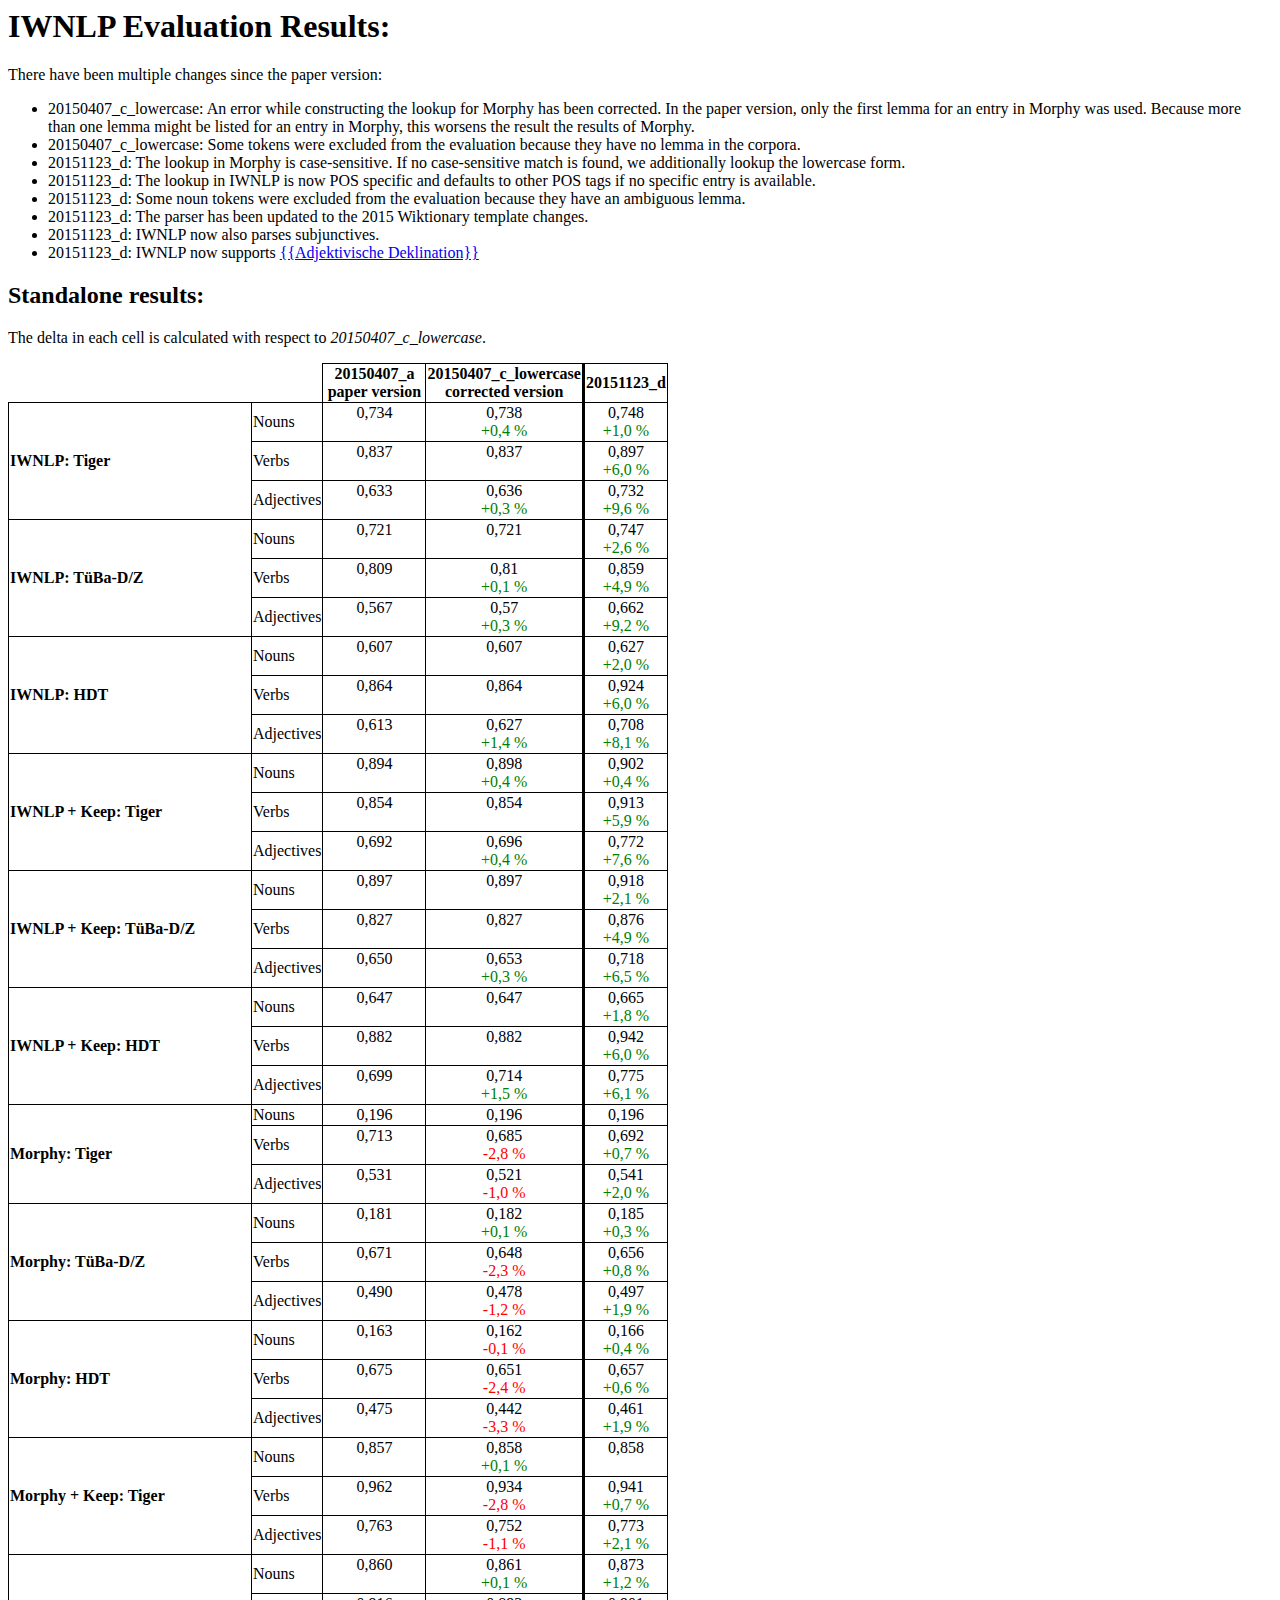
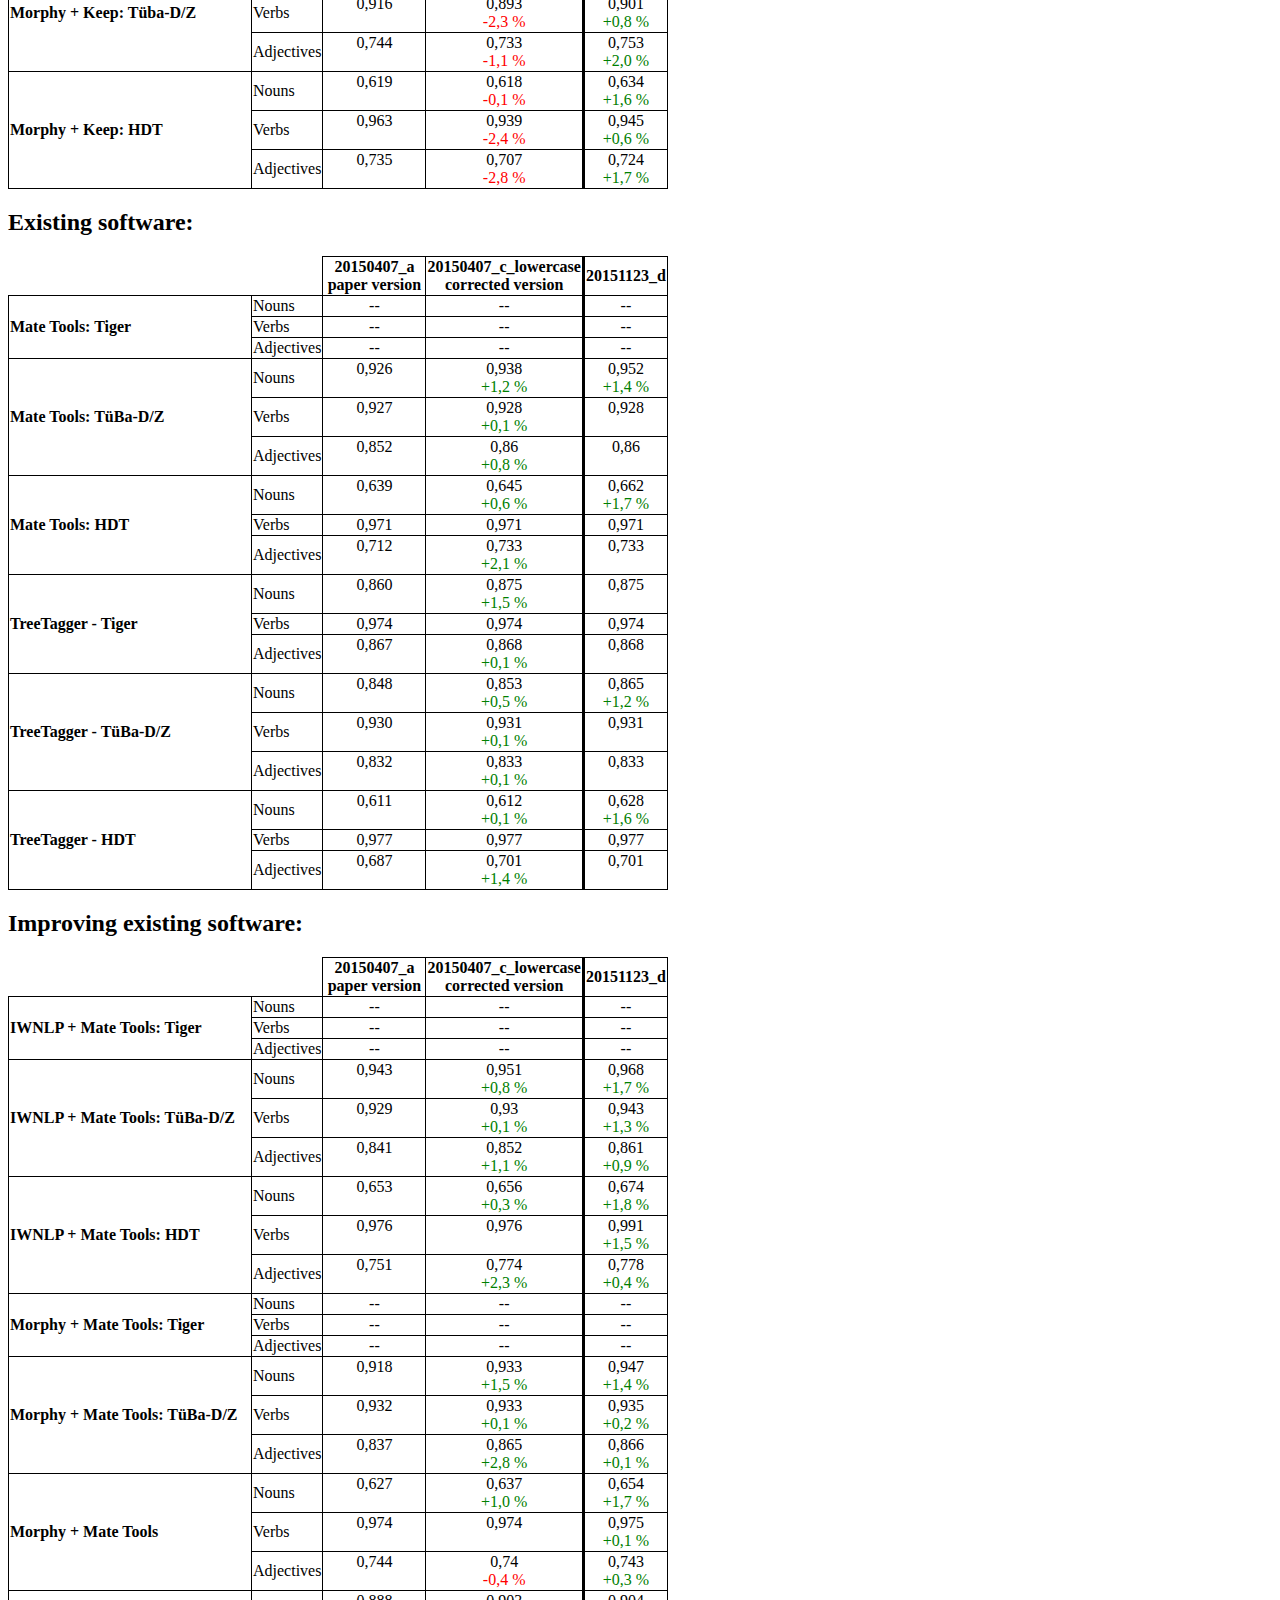
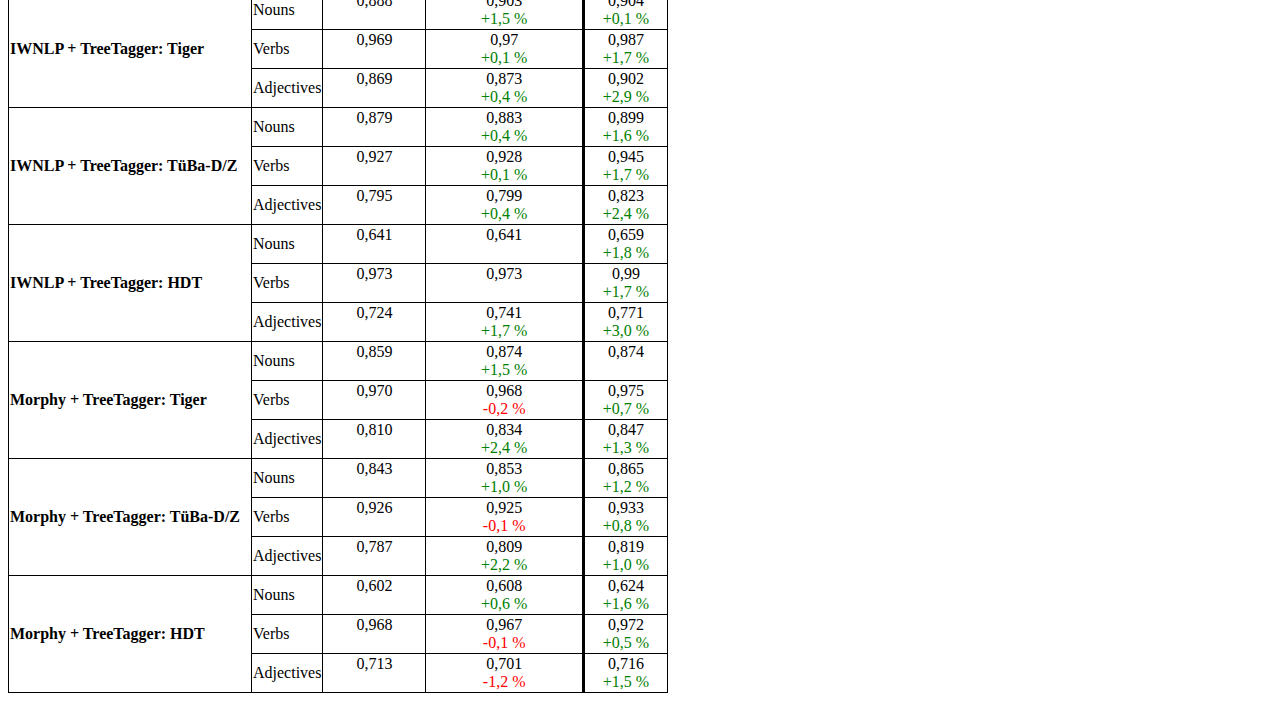
==== iwnlp_results.html @ d620fa89 "Updated and added a new result page." ====
﻿<html><head><link rel='stylesheet' href='results.css'></head><h1>IWNLP Evaluation Results:</h1><p>There have been multiple changes since the paper version:</p><ul><li>20150407_c_lowercase: An error while constructing the lookup for Morphy has been corrected. In the paper version, only the first lemma for an entry in Morphy was used. Because more than one lemma might be listed for an entry in Morphy, this worsens the result the results of Morphy.</li><li>20150407_c_lowercase: Some tokens were excluded from the evaluation because they have no lemma in the corpora.</li><li>20151123_d: The lookup in Morphy is case-sensitive. If no case-sensitive match is found, we additionally lookup the lowercase form.</li><li>20151123_d: The lookup in IWNLP is now POS specific and defaults to other POS tags if no specific entry is available.</li><li>20151123_d: Some noun tokens were excluded from the evaluation because they have an ambiguous lemma.</li><li>20151123_d: The parser has been updated to the 2015 Wiktionary template changes.</li><li>20151123_d: IWNLP now also parses subjunctives.</li><li>20151123_d: IWNLP now supports <a href='https://de.wiktionary.org/wiki/Kategorie:adjektivische_Deklination_(Deutsch)'>{{Adjektivische Deklination}}</a></li></ul><h2>Standalone results:</h2><p>The delta in each cell is calculated with respect to <i>20150407_c_lowercase</i>.</p><table><tr><th></th><th></th><th class='th0 thResult'>20150407_a<br />paper version</th><th class='th1 thResult'>20150407_c_lowercase<br />corrected version</th><th class='th2 thResult'>20151123_d</th></tr><tr><td rowspan='3' class='methodCorpus'><b>IWNLP: Tiger<b></td><td class='pos'>Nouns</td><td class='baseCell col0'>0,734</td><td class='col1 resultCol'>0,738<br /><span style='color:green;'>+0,4 %</span></td><td class='col2 resultCol'>0,748<br /><span style='color:green;'>+1,0 %</span></td></tr><tr><td class='pos'>Verbs</td><td class='baseCell col0'>0,837</td><td class='col1 resultCol'>0,837</td><td class='col2 resultCol'>0,897<br /><span style='color:green;'>+6,0 %</span></td></tr><tr><td class='pos'>Adjectives</td><td class='baseCell col0'>0,633</td><td class='col1 resultCol'>0,636<br /><span style='color:green;'>+0,3 %</span></td><td class='col2 resultCol'>0,732<br /><span style='color:green;'>+9,6 %</span></td></tr><tr><td rowspan='3' class='methodCorpus'><b>IWNLP: TüBa-D/Z<b></td><td class='pos'>Nouns</td><td class='baseCell col0'>0,721</td><td class='col1 resultCol'>0,721</td><td class='col2 resultCol'>0,747<br /><span style='color:green;'>+2,6 %</span></td></tr><tr><td class='pos'>Verbs</td><td class='baseCell col0'>0,809</td><td class='col1 resultCol'>0,81<br /><span style='color:green;'>+0,1 %</span></td><td class='col2 resultCol'>0,859<br /><span style='color:green;'>+4,9 %</span></td></tr><tr><td class='pos'>Adjectives</td><td class='baseCell col0'>0,567</td><td class='col1 resultCol'>0,57<br /><span style='color:green;'>+0,3 %</span></td><td class='col2 resultCol'>0,662<br /><span style='color:green;'>+9,2 %</span></td></tr><tr><td rowspan='3' class='methodCorpus'><b>IWNLP: HDT<b></td><td class='pos'>Nouns</td><td class='baseCell col0'>0,607</td><td class='col1 resultCol'>0,607</td><td class='col2 resultCol'>0,627<br /><span style='color:green;'>+2,0 %</span></td></tr><tr><td class='pos'>Verbs</td><td class='baseCell col0'>0,864</td><td class='col1 resultCol'>0,864</td><td class='col2 resultCol'>0,924<br /><span style='color:green;'>+6,0 %</span></td></tr><tr><td class='pos'>Adjectives</td><td class='baseCell col0'>0,613</td><td class='col1 resultCol'>0,627<br /><span style='color:green;'>+1,4 %</span></td><td class='col2 resultCol'>0,708<br /><span style='color:green;'>+8,1 %</span></td></tr><tr><td rowspan='3' class='methodCorpus'><b>IWNLP + Keep: Tiger<b></td><td class='pos'>Nouns</td><td class='baseCell col0'>0,894</td><td class='col1 resultCol'>0,898<br /><span style='color:green;'>+0,4 %</span></td><td class='col2 resultCol'>0,902<br /><span style='color:green;'>+0,4 %</span></td></tr><tr><td class='pos'>Verbs</td><td class='baseCell col0'>0,854</td><td class='col1 resultCol'>0,854</td><td class='col2 resultCol'>0,913<br /><span style='color:green;'>+5,9 %</span></td></tr><tr><td class='pos'>Adjectives</td><td class='baseCell col0'>0,692</td><td class='col1 resultCol'>0,696<br /><span style='color:green;'>+0,4 %</span></td><td class='col2 resultCol'>0,772<br /><span style='color:green;'>+7,6 %</span></td></tr><tr><td rowspan='3' class='methodCorpus'><b>IWNLP + Keep: TüBa-D/Z<b></td><td class='pos'>Nouns</td><td class='baseCell col0'>0,897</td><td class='col1 resultCol'>0,897</td><td class='col2 resultCol'>0,918<br /><span style='color:green;'>+2,1 %</span></td></tr><tr><td class='pos'>Verbs</td><td class='baseCell col0'>0,827</td><td class='col1 resultCol'>0,827</td><td class='col2 resultCol'>0,876<br /><span style='color:green;'>+4,9 %</span></td></tr><tr><td class='pos'>Adjectives</td><td class='baseCell col0'>0,650</td><td class='col1 resultCol'>0,653<br /><span style='color:green;'>+0,3 %</span></td><td class='col2 resultCol'>0,718<br /><span style='color:green;'>+6,5 %</span></td></tr><tr><td rowspan='3' class='methodCorpus'><b>IWNLP + Keep: HDT<b></td><td class='pos'>Nouns</td><td class='baseCell col0'>0,647</td><td class='col1 resultCol'>0,647</td><td class='col2 resultCol'>0,665<br /><span style='color:green;'>+1,8 %</span></td></tr><tr><td class='pos'>Verbs</td><td class='baseCell col0'>0,882</td><td class='col1 resultCol'>0,882</td><td class='col2 resultCol'>0,942<br /><span style='color:green;'>+6,0 %</span></td></tr><tr><td class='pos'>Adjectives</td><td class='baseCell col0'>0,699</td><td class='col1 resultCol'>0,714<br /><span style='color:green;'>+1,5 %</span></td><td class='col2 resultCol'>0,775<br /><span style='color:green;'>+6,1 %</span></td></tr><tr><td rowspan='3' class='methodCorpus'><b>Morphy: Tiger<b></td><td class='pos'>Nouns</td><td class='baseCell col0'>0,196</td><td class='col1 resultCol'>0,196</td><td class='col2 resultCol'>0,196</td></tr><tr><td class='pos'>Verbs</td><td class='baseCell col0'>0,713</td><td class='col1 resultCol'>0,685<br /><span style='color:red;'>-2,8 %</span></td><td class='col2 resultCol'>0,692<br /><span style='color:green;'>+0,7 %</span></td></tr><tr><td class='pos'>Adjectives</td><td class='baseCell col0'>0,531</td><td class='col1 resultCol'>0,521<br /><span style='color:red;'>-1,0 %</span></td><td class='col2 resultCol'>0,541<br /><span style='color:green;'>+2,0 %</span></td></tr><tr><td rowspan='3' class='methodCorpus'><b>Morphy: TüBa-D/Z<b></td><td class='pos'>Nouns</td><td class='baseCell col0'>0,181</td><td class='col1 resultCol'>0,182<br /><span style='color:green;'>+0,1 %</span></td><td class='col2 resultCol'>0,185<br /><span style='color:green;'>+0,3 %</span></td></tr><tr><td class='pos'>Verbs</td><td class='baseCell col0'>0,671</td><td class='col1 resultCol'>0,648<br /><span style='color:red;'>-2,3 %</span></td><td class='col2 resultCol'>0,656<br /><span style='color:green;'>+0,8 %</span></td></tr><tr><td class='pos'>Adjectives</td><td class='baseCell col0'>0,490</td><td class='col1 resultCol'>0,478<br /><span style='color:red;'>-1,2 %</span></td><td class='col2 resultCol'>0,497<br /><span style='color:green;'>+1,9 %</span></td></tr><tr><td rowspan='3' class='methodCorpus'><b>Morphy: HDT<b></td><td class='pos'>Nouns</td><td class='baseCell col0'>0,163</td><td class='col1 resultCol'>0,162<br /><span style='color:red;'>-0,1 %</span></td><td class='col2 resultCol'>0,166<br /><span style='color:green;'>+0,4 %</span></td></tr><tr><td class='pos'>Verbs</td><td class='baseCell col0'>0,675</td><td class='col1 resultCol'>0,651<br /><span style='color:red;'>-2,4 %</span></td><td class='col2 resultCol'>0,657<br /><span style='color:green;'>+0,6 %</span></td></tr><tr><td class='pos'>Adjectives</td><td class='baseCell col0'>0,475</td><td class='col1 resultCol'>0,442<br /><span style='color:red;'>-3,3 %</span></td><td class='col2 resultCol'>0,461<br /><span style='color:green;'>+1,9 %</span></td></tr><tr><td rowspan='3' class='methodCorpus'><b>Morphy + Keep: Tiger<b></td><td class='pos'>Nouns</td><td class='baseCell col0'>0,857</td><td class='col1 resultCol'>0,858<br /><span style='color:green;'>+0,1 %</span></td><td class='col2 resultCol'>0,858</td></tr><tr><td class='pos'>Verbs</td><td class='baseCell col0'>0,962</td><td class='col1 resultCol'>0,934<br /><span style='color:red;'>-2,8 %</span></td><td class='col2 resultCol'>0,941<br /><span style='color:green;'>+0,7 %</span></td></tr><tr><td class='pos'>Adjectives</td><td class='baseCell col0'>0,763</td><td class='col1 resultCol'>0,752<br /><span style='color:red;'>-1,1 %</span></td><td class='col2 resultCol'>0,773<br /><span style='color:green;'>+2,1 %</span></td></tr><tr><td rowspan='3' class='methodCorpus'><b>Morphy + Keep: Tüba-D/Z<b></td><td class='pos'>Nouns</td><td class='baseCell col0'>0,860</td><td class='col1 resultCol'>0,861<br /><span style='color:green;'>+0,1 %</span></td><td class='col2 resultCol'>0,873<br /><span style='color:green;'>+1,2 %</span></td></tr><tr><td class='pos'>Verbs</td><td class='baseCell col0'>0,916</td><td class='col1 resultCol'>0,893<br /><span style='color:red;'>-2,3 %</span></td><td class='col2 resultCol'>0,901<br /><span style='color:green;'>+0,8 %</span></td></tr><tr><td class='pos'>Adjectives</td><td class='baseCell col0'>0,744</td><td class='col1 resultCol'>0,733<br /><span style='color:red;'>-1,1 %</span></td><td class='col2 resultCol'>0,753<br /><span style='color:green;'>+2,0 %</span></td></tr><tr><td rowspan='3' class='methodCorpus'><b>Morphy + Keep: HDT<b></td><td class='pos'>Nouns</td><td class='baseCell col0'>0,619</td><td class='col1 resultCol'>0,618<br /><span style='color:red;'>-0,1 %</span></td><td class='col2 resultCol'>0,634<br /><span style='color:green;'>+1,6 %</span></td></tr><tr><td class='pos'>Verbs</td><td class='baseCell col0'>0,963</td><td class='col1 resultCol'>0,939<br /><span style='color:red;'>-2,4 %</span></td><td class='col2 resultCol'>0,945<br /><span style='color:green;'>+0,6 %</span></td></tr><tr><td class='pos'>Adjectives</td><td class='baseCell col0'>0,735</td><td class='col1 resultCol'>0,707<br /><span style='color:red;'>-2,8 %</span></td><td class='col2 resultCol'>0,724<br /><span style='color:green;'>+1,7 %</span></td></tr></table><h2>Existing software:</h2><table><tr><th></th><th></th><th class='th0 thResult'>20150407_a<br />paper version</th><th class='th1 thResult'>20150407_c_lowercase<br />corrected version</th><th class='th2 thResult'>20151123_d</th></tr><tr><td rowspan='3' class='methodCorpus'><b>Mate Tools: Tiger<b></td><td class='pos'>Nouns</td><td class='col0 resultCol'>--</td><td class='col1 resultCol'>--</td><td class='col2 resultCol'>--</td></tr><tr><td class='pos'>Verbs</td><td class='col0 resultCol'>--</td><td class='col1 resultCol'>--</td><td class='col2 resultCol'>--</td></tr><tr><td class='pos'>Adjectives</td><td class='col0 resultCol'>--</td><td class='col1 resultCol'>--</td><td class='col2 resultCol'>--</td></tr><tr><td rowspan='3' class='methodCorpus'><b>Mate Tools: TüBa-D/Z<b></td><td class='pos'>Nouns</td><td class='baseCell col0'>0,926</td><td class='col1 resultCol'>0,938<br /><span style='color:green;'>+1,2 %</span></td><td class='col2 resultCol'>0,952<br /><span style='color:green;'>+1,4 %</span></td></tr><tr><td class='pos'>Verbs</td><td class='baseCell col0'>0,927</td><td class='col1 resultCol'>0,928<br /><span style='color:green;'>+0,1 %</span></td><td class='col2 resultCol'>0,928</td></tr><tr><td class='pos'>Adjectives</td><td class='baseCell col0'>0,852</td><td class='col1 resultCol'>0,86<br /><span style='color:green;'>+0,8 %</span></td><td class='col2 resultCol'>0,86</td></tr><tr><td rowspan='3' class='methodCorpus'><b>Mate Tools: HDT<b></td><td class='pos'>Nouns</td><td class='baseCell col0'>0,639</td><td class='col1 resultCol'>0,645<br /><span style='color:green;'>+0,6 %</span></td><td class='col2 resultCol'>0,662<br /><span style='color:green;'>+1,7 %</span></td></tr><tr><td class='pos'>Verbs</td><td class='baseCell col0'>0,971</td><td class='col1 resultCol'>0,971</td><td class='col2 resultCol'>0,971</td></tr><tr><td class='pos'>Adjectives</td><td class='baseCell col0'>0,712</td><td class='col1 resultCol'>0,733<br /><span style='color:green;'>+2,1 %</span></td><td class='col2 resultCol'>0,733</td></tr><tr><td rowspan='3' class='methodCorpus'><b>TreeTagger - Tiger<b></td><td class='pos'>Nouns</td><td class='baseCell col0'>0,860</td><td class='col1 resultCol'>0,875<br /><span style='color:green;'>+1,5 %</span></td><td class='col2 resultCol'>0,875</td></tr><tr><td class='pos'>Verbs</td><td class='baseCell col0'>0,974</td><td class='col1 resultCol'>0,974</td><td class='col2 resultCol'>0,974</td></tr><tr><td class='pos'>Adjectives</td><td class='baseCell col0'>0,867</td><td class='col1 resultCol'>0,868<br /><span style='color:green;'>+0,1 %</span></td><td class='col2 resultCol'>0,868</td></tr><tr><td rowspan='3' class='methodCorpus'><b>TreeTagger - TüBa-D/Z<b></td><td class='pos'>Nouns</td><td class='baseCell col0'>0,848</td><td class='col1 resultCol'>0,853<br /><span style='color:green;'>+0,5 %</span></td><td class='col2 resultCol'>0,865<br /><span style='color:green;'>+1,2 %</span></td></tr><tr><td class='pos'>Verbs</td><td class='baseCell col0'>0,930</td><td class='col1 resultCol'>0,931<br /><span style='color:green;'>+0,1 %</span></td><td class='col2 resultCol'>0,931</td></tr><tr><td class='pos'>Adjectives</td><td class='baseCell col0'>0,832</td><td class='col1 resultCol'>0,833<br /><span style='color:green;'>+0,1 %</span></td><td class='col2 resultCol'>0,833</td></tr><tr><td rowspan='3' class='methodCorpus'><b>TreeTagger - HDT<b></td><td class='pos'>Nouns</td><td class='baseCell col0'>0,611</td><td class='col1 resultCol'>0,612<br /><span style='color:green;'>+0,1 %</span></td><td class='col2 resultCol'>0,628<br /><span style='color:green;'>+1,6 %</span></td></tr><tr><td class='pos'>Verbs</td><td class='baseCell col0'>0,977</td><td class='col1 resultCol'>0,977</td><td class='col2 resultCol'>0,977</td></tr><tr><td class='pos'>Adjectives</td><td class='baseCell col0'>0,687</td><td class='col1 resultCol'>0,701<br /><span style='color:green;'>+1,4 %</span></td><td class='col2 resultCol'>0,701</td></tr></table><h2>Improving existing software:</h2><table><tr><th></th><th></th><th class='th0 thResult'>20150407_a<br />paper version</th><th class='th1 thResult'>20150407_c_lowercase<br />corrected version</th><th class='th2 thResult'>20151123_d</th></tr><tr><td rowspan='3' class='methodCorpus'><b>IWNLP + Mate Tools: Tiger<b></td><td class='pos'>Nouns</td><td class='col0 resultCol'>--</td><td class='col1 resultCol'>--</td><td class='col2 resultCol'>--</td></tr><tr><td class='pos'>Verbs</td><td class='col0 resultCol'>--</td><td class='col1 resultCol'>--</td><td class='col2 resultCol'>--</td></tr><tr><td class='pos'>Adjectives</td><td class='col0 resultCol'>--</td><td class='col1 resultCol'>--</td><td class='col2 resultCol'>--</td></tr><tr><td rowspan='3' class='methodCorpus'><b>IWNLP + Mate Tools: TüBa-D/Z<b></td><td class='pos'>Nouns</td><td class='baseCell col0'>0,943</td><td class='col1 resultCol'>0,951<br /><span style='color:green;'>+0,8 %</span></td><td class='col2 resultCol'>0,968<br /><span style='color:green;'>+1,7 %</span></td></tr><tr><td class='pos'>Verbs</td><td class='baseCell col0'>0,929</td><td class='col1 resultCol'>0,93<br /><span style='color:green;'>+0,1 %</span></td><td class='col2 resultCol'>0,943<br /><span style='color:green;'>+1,3 %</span></td></tr><tr><td class='pos'>Adjectives</td><td class='baseCell col0'>0,841</td><td class='col1 resultCol'>0,852<br /><span style='color:green;'>+1,1 %</span></td><td class='col2 resultCol'>0,861<br /><span style='color:green;'>+0,9 %</span></td></tr><tr><td rowspan='3' class='methodCorpus'><b>IWNLP + Mate Tools: HDT<b></td><td class='pos'>Nouns</td><td class='baseCell col0'>0,653</td><td class='col1 resultCol'>0,656<br /><span style='color:green;'>+0,3 %</span></td><td class='col2 resultCol'>0,674<br /><span style='color:green;'>+1,8 %</span></td></tr><tr><td class='pos'>Verbs</td><td class='baseCell col0'>0,976</td><td class='col1 resultCol'>0,976</td><td class='col2 resultCol'>0,991<br /><span style='color:green;'>+1,5 %</span></td></tr><tr><td class='pos'>Adjectives</td><td class='baseCell col0'>0,751</td><td class='col1 resultCol'>0,774<br /><span style='color:green;'>+2,3 %</span></td><td class='col2 resultCol'>0,778<br /><span style='color:green;'>+0,4 %</span></td></tr><tr><td rowspan='3' class='methodCorpus'><b>Morphy + Mate Tools: Tiger<b></td><td class='pos'>Nouns</td><td class='col0 resultCol'>--</td><td class='col1 resultCol'>--</td><td class='col2 resultCol'>--</td></tr><tr><td class='pos'>Verbs</td><td class='col0 resultCol'>--</td><td class='col1 resultCol'>--</td><td class='col2 resultCol'>--</td></tr><tr><td class='pos'>Adjectives</td><td class='col0 resultCol'>--</td><td class='col1 resultCol'>--</td><td class='col2 resultCol'>--</td></tr><tr><td rowspan='3' class='methodCorpus'><b>Morphy + Mate Tools: TüBa-D/Z<b></td><td class='pos'>Nouns</td><td class='baseCell col0'>0,918</td><td class='col1 resultCol'>0,933<br /><span style='color:green;'>+1,5 %</span></td><td class='col2 resultCol'>0,947<br /><span style='color:green;'>+1,4 %</span></td></tr><tr><td class='pos'>Verbs</td><td class='baseCell col0'>0,932</td><td class='col1 resultCol'>0,933<br /><span style='color:green;'>+0,1 %</span></td><td class='col2 resultCol'>0,935<br /><span style='color:green;'>+0,2 %</span></td></tr><tr><td class='pos'>Adjectives</td><td class='baseCell col0'>0,837</td><td class='col1 resultCol'>0,865<br /><span style='color:green;'>+2,8 %</span></td><td class='col2 resultCol'>0,866<br /><span style='color:green;'>+0,1 %</span></td></tr><tr><td rowspan='3' class='methodCorpus'><b>Morphy + Mate Tools<b></td><td class='pos'>Nouns</td><td class='baseCell col0'>0,627</td><td class='col1 resultCol'>0,637<br /><span style='color:green;'>+1,0 %</span></td><td class='col2 resultCol'>0,654<br /><span style='color:green;'>+1,7 %</span></td></tr><tr><td class='pos'>Verbs</td><td class='baseCell col0'>0,974</td><td class='col1 resultCol'>0,974</td><td class='col2 resultCol'>0,975<br /><span style='color:green;'>+0,1 %</span></td></tr><tr><td class='pos'>Adjectives</td><td class='baseCell col0'>0,744</td><td class='col1 resultCol'>0,74<br /><span style='color:red;'>-0,4 %</span></td><td class='col2 resultCol'>0,743<br /><span style='color:green;'>+0,3 %</span></td></tr><tr><td rowspan='3' class='methodCorpus'><b>IWNLP + TreeTagger: Tiger<b></td><td class='pos'>Nouns</td><td class='baseCell col0'>0,888</td><td class='col1 resultCol'>0,903<br /><span style='color:green;'>+1,5 %</span></td><td class='col2 resultCol'>0,904<br /><span style='color:green;'>+0,1 %</span></td></tr><tr><td class='pos'>Verbs</td><td class='baseCell col0'>0,969</td><td class='col1 resultCol'>0,97<br /><span style='color:green;'>+0,1 %</span></td><td class='col2 resultCol'>0,987<br /><span style='color:green;'>+1,7 %</span></td></tr><tr><td class='pos'>Adjectives</td><td class='baseCell col0'>0,869</td><td class='col1 resultCol'>0,873<br /><span style='color:green;'>+0,4 %</span></td><td class='col2 resultCol'>0,902<br /><span style='color:green;'>+2,9 %</span></td></tr><tr><td rowspan='3' class='methodCorpus'><b>IWNLP + TreeTagger: TüBa-D/Z<b></td><td class='pos'>Nouns</td><td class='baseCell col0'>0,879</td><td class='col1 resultCol'>0,883<br /><span style='color:green;'>+0,4 %</span></td><td class='col2 resultCol'>0,899<br /><span style='color:green;'>+1,6 %</span></td></tr><tr><td class='pos'>Verbs</td><td class='baseCell col0'>0,927</td><td class='col1 resultCol'>0,928<br /><span style='color:green;'>+0,1 %</span></td><td class='col2 resultCol'>0,945<br /><span style='color:green;'>+1,7 %</span></td></tr><tr><td class='pos'>Adjectives</td><td class='baseCell col0'>0,795</td><td class='col1 resultCol'>0,799<br /><span style='color:green;'>+0,4 %</span></td><td class='col2 resultCol'>0,823<br /><span style='color:green;'>+2,4 %</span></td></tr><tr><td rowspan='3' class='methodCorpus'><b>IWNLP + TreeTagger: HDT<b></td><td class='pos'>Nouns</td><td class='baseCell col0'>0,641</td><td class='col1 resultCol'>0,641</td><td class='col2 resultCol'>0,659<br /><span style='color:green;'>+1,8 %</span></td></tr><tr><td class='pos'>Verbs</td><td class='baseCell col0'>0,973</td><td class='col1 resultCol'>0,973</td><td class='col2 resultCol'>0,99<br /><span style='color:green;'>+1,7 %</span></td></tr><tr><td class='pos'>Adjectives</td><td class='baseCell col0'>0,724</td><td class='col1 resultCol'>0,741<br /><span style='color:green;'>+1,7 %</span></td><td class='col2 resultCol'>0,771<br /><span style='color:green;'>+3,0 %</span></td></tr><tr><td rowspan='3' class='methodCorpus'><b>Morphy + TreeTagger: Tiger<b></td><td class='pos'>Nouns</td><td class='baseCell col0'>0,859</td><td class='col1 resultCol'>0,874<br /><span style='color:green;'>+1,5 %</span></td><td class='col2 resultCol'>0,874</td></tr><tr><td class='pos'>Verbs</td><td class='baseCell col0'>0,970</td><td class='col1 resultCol'>0,968<br /><span style='color:red;'>-0,2 %</span></td><td class='col2 resultCol'>0,975<br /><span style='color:green;'>+0,7 %</span></td></tr><tr><td class='pos'>Adjectives</td><td class='baseCell col0'>0,810</td><td class='col1 resultCol'>0,834<br /><span style='color:green;'>+2,4 %</span></td><td class='col2 resultCol'>0,847<br /><span style='color:green;'>+1,3 %</span></td></tr><tr><td rowspan='3' class='methodCorpus'><b>Morphy + TreeTagger: TüBa-D/Z<b></td><td class='pos'>Nouns</td><td class='baseCell col0'>0,843</td><td class='col1 resultCol'>0,853<br /><span style='color:green;'>+1,0 %</span></td><td class='col2 resultCol'>0,865<br /><span style='color:green;'>+1,2 %</span></td></tr><tr><td class='pos'>Verbs</td><td class='baseCell col0'>0,926</td><td class='col1 resultCol'>0,925<br /><span style='color:red;'>-0,1 %</span></td><td class='col2 resultCol'>0,933<br /><span style='color:green;'>+0,8 %</span></td></tr><tr><td class='pos'>Adjectives</td><td class='baseCell col0'>0,787</td><td class='col1 resultCol'>0,809<br /><span style='color:green;'>+2,2 %</span></td><td class='col2 resultCol'>0,819<br /><span style='color:green;'>+1,0 %</span></td></tr><tr><td rowspan='3' class='methodCorpus'><b>Morphy + TreeTagger: HDT<b></td><td class='pos'>Nouns</td><td class='baseCell col0'>0,602</td><td class='col1 resultCol'>0,608<br /><span style='color:green;'>+0,6 %</span></td><td class='col2 resultCol'>0,624<br /><span style='color:green;'>+1,6 %</span></td></tr><tr><td class='pos'>Verbs</td><td class='baseCell col0'>0,968</td><td class='col1 resultCol'>0,967<br /><span style='color:red;'>-0,1 %</span></td><td class='col2 resultCol'>0,972<br /><span style='color:green;'>+0,5 %</span></td></tr><tr><td class='pos'>Adjectives</td><td class='baseCell col0'>0,713</td><td class='col1 resultCol'>0,701<br /><span style='color:red;'>-1,2 %</span></td><td class='col2 resultCol'>0,716<br /><span style='color:green;'>+1,5 %</span></td></tr></table></html>
---- results.css ----
﻿td.baseCell {
    vertical-align: top;
    border-left: 1px solid black;
    width: 50px;
}

tr {
    border-bottom: 1px solid black;
}

table {
    border-collapse: collapse;
}

td.resultCol {
    border-right: 1px solid black;
    border-left: 1px solid black;
    text-align: center;
    vertical-align:top;
}

th.thResult {
    border-right: 1px solid black;
    border-left: 1px solid black;
    border-top: 1px solid black;
}

td.col0 {
    width: 100px;
    text-align: center;
}

td.col1, th.th1 {
    width: 90px;
    text-align: center;
    border-right: 3px solid black;
}

td.pos {
    border-left: 1px solid black;
}

td.methodCorpus {
    width: 240px;
    border-left: 1px solid black;
}
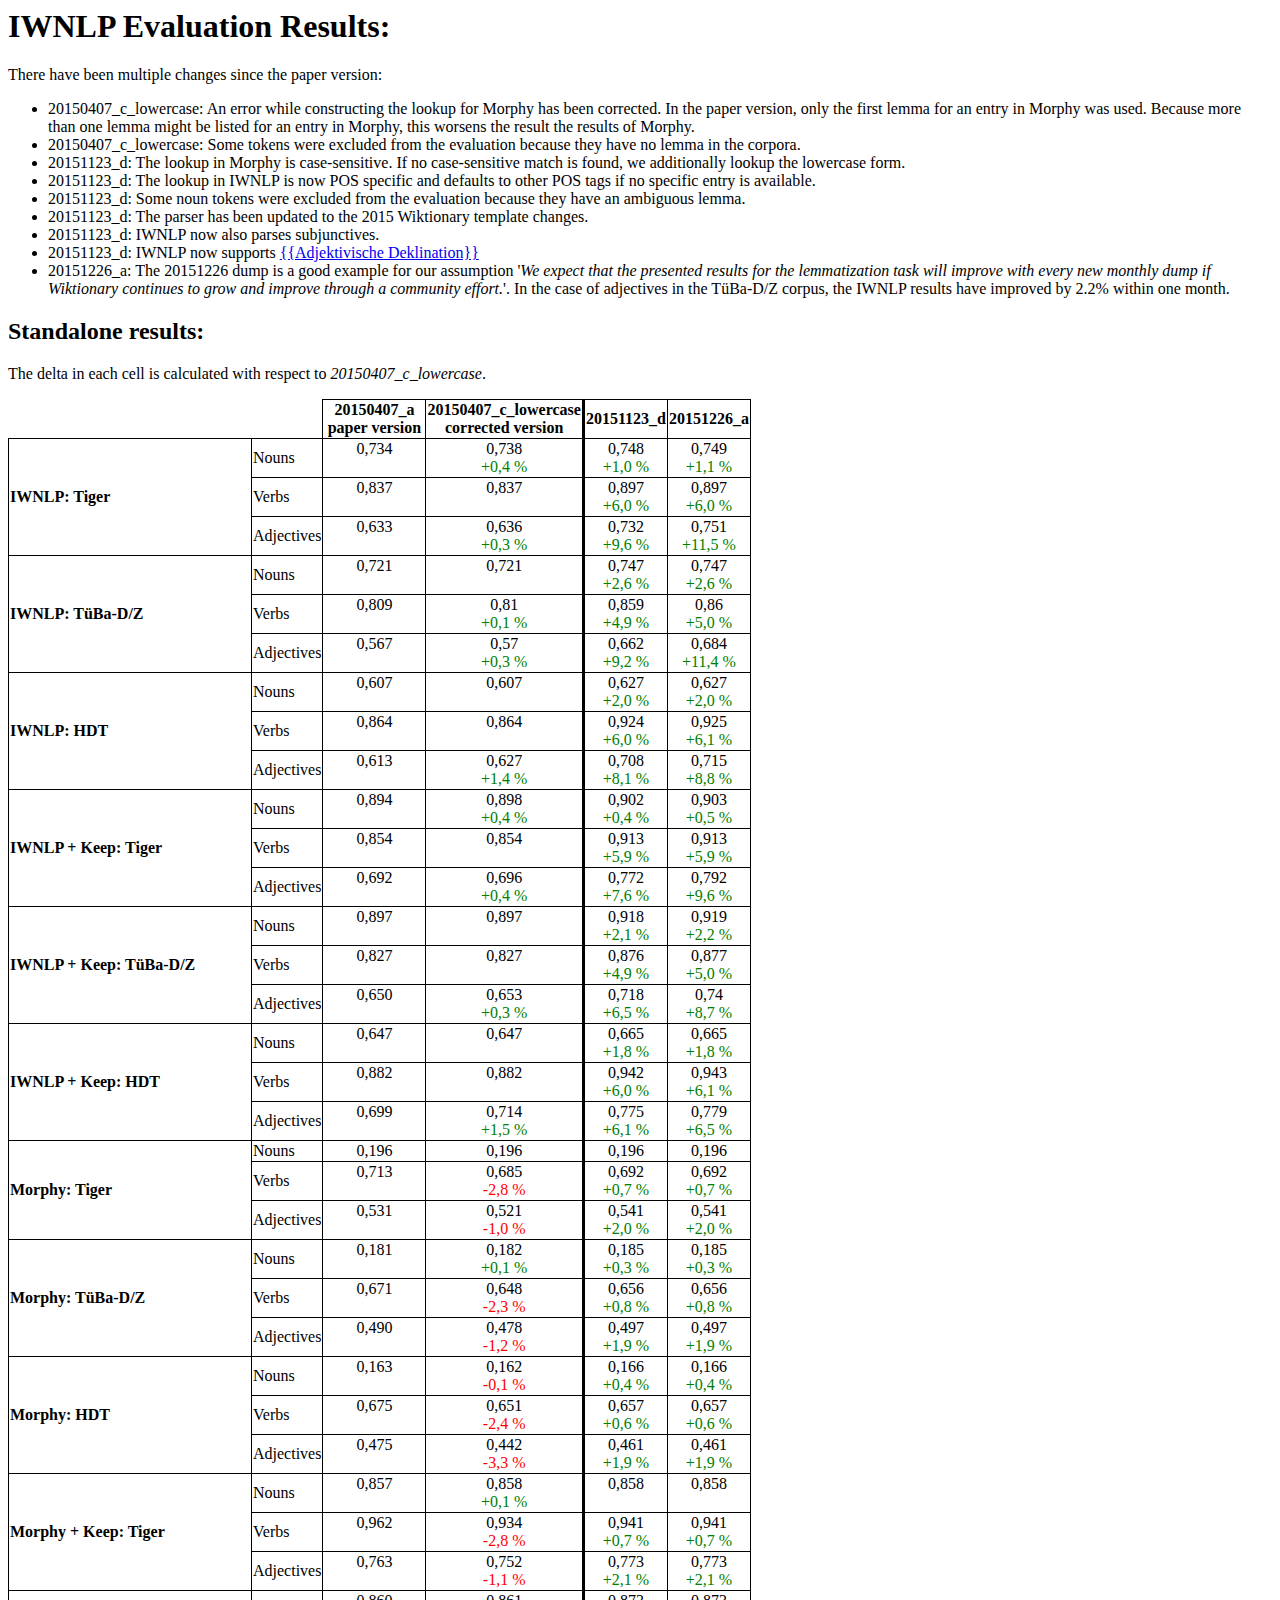
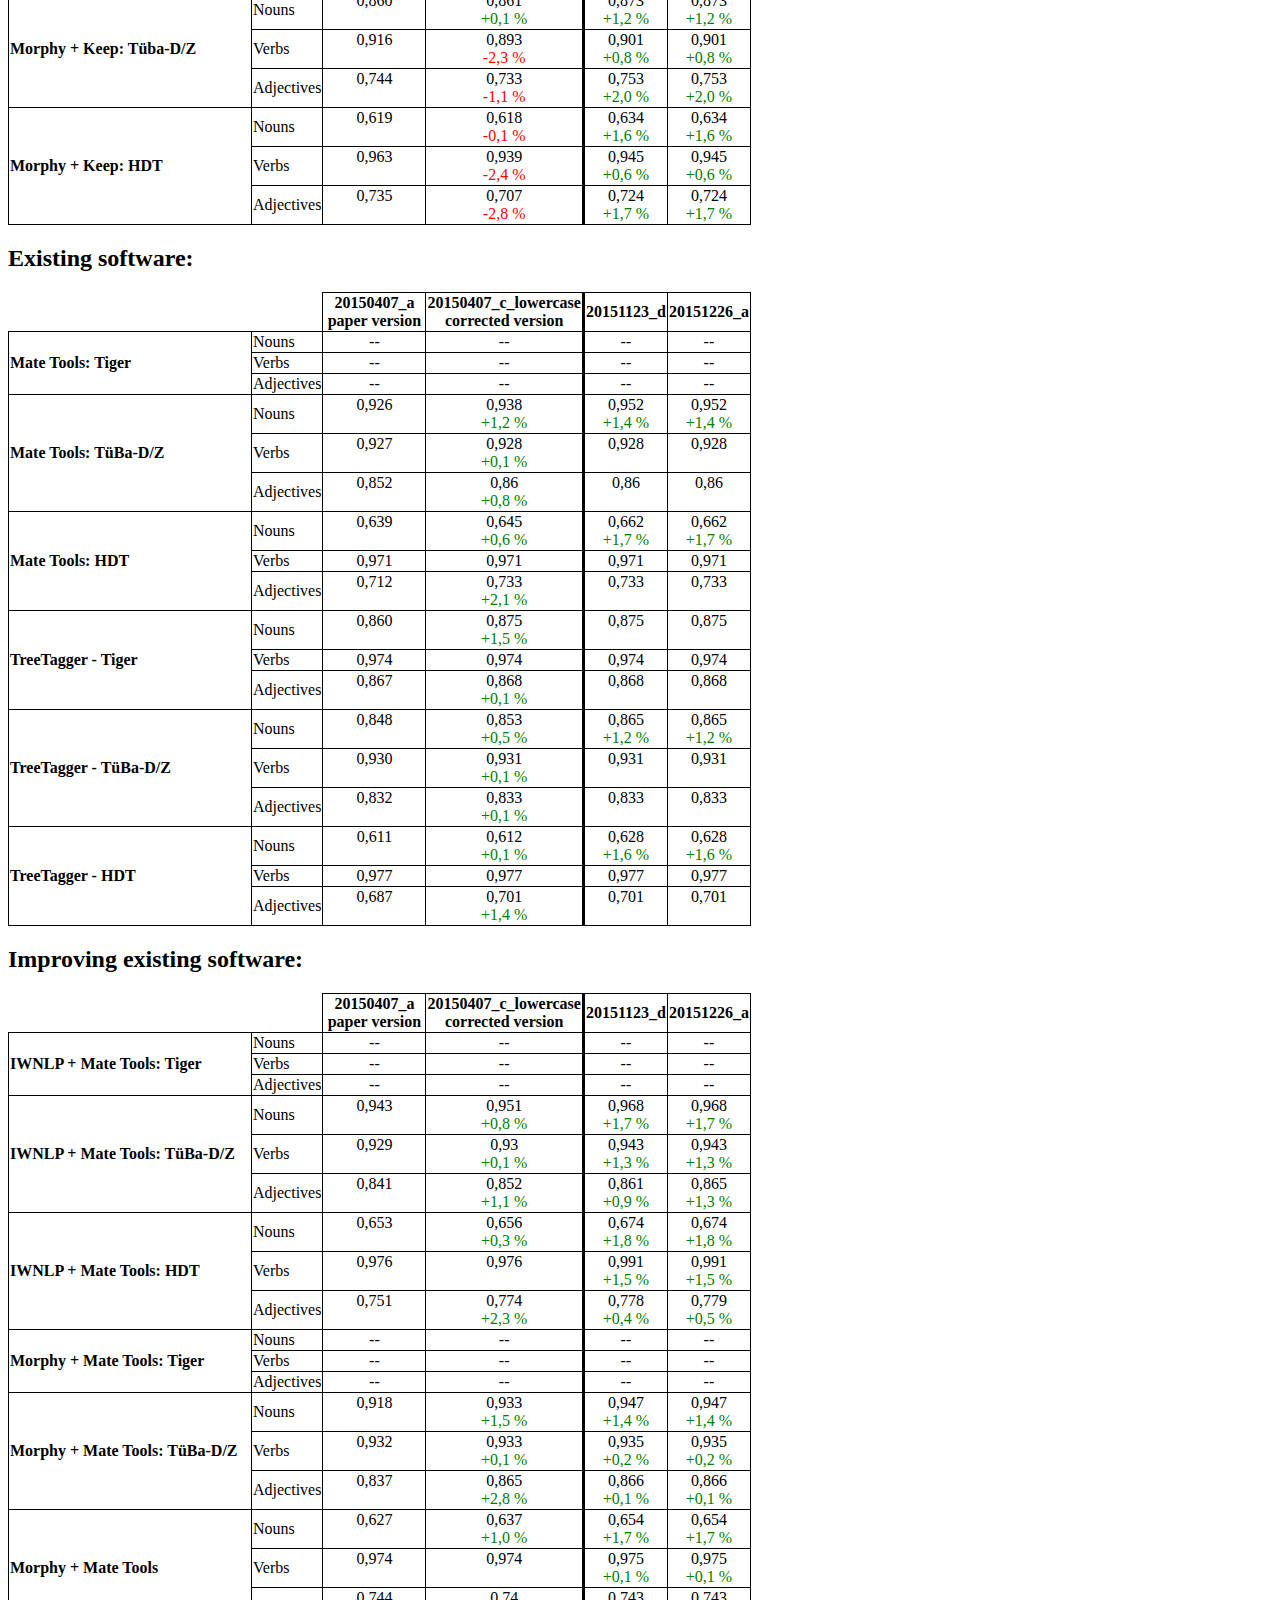
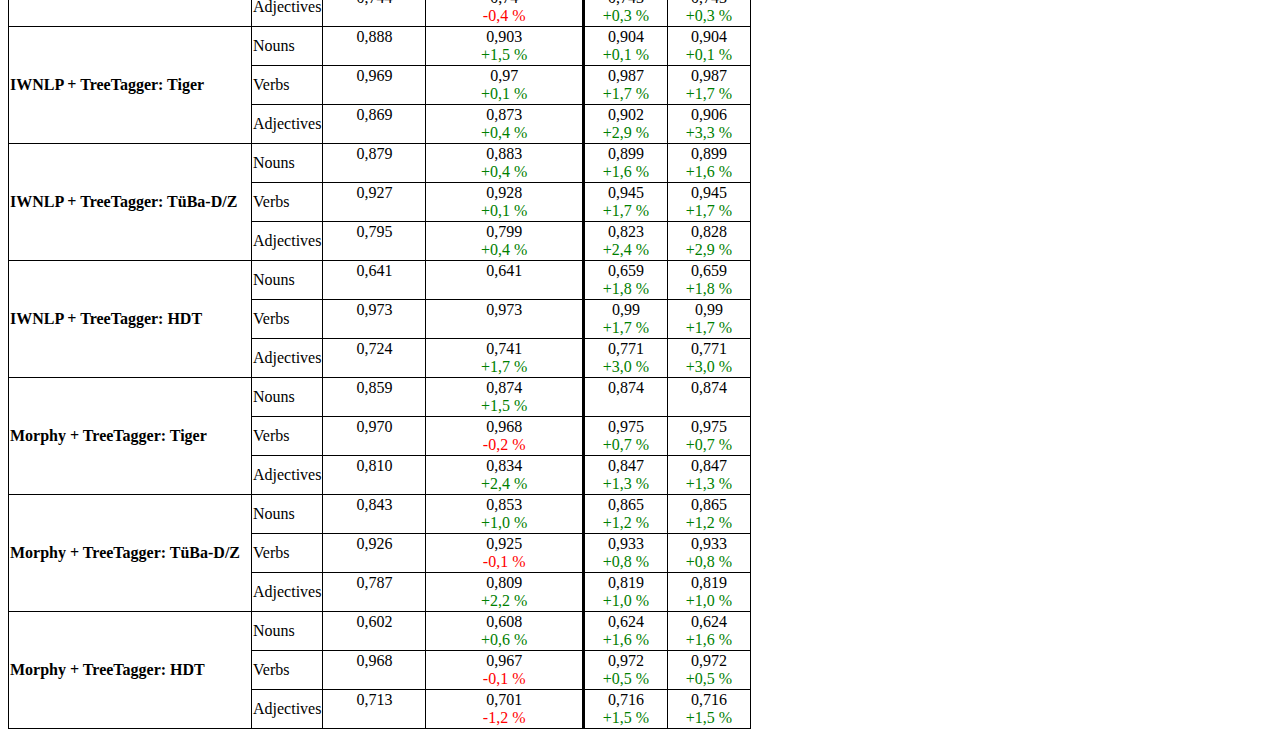
==== commit 4ea21390: "Processed 20151226 dump" ====
--- a/iwnlp_results.html
+++ b/iwnlp_results.html
@@ -1 +1 @@
-﻿<html><head><link rel='stylesheet' href='results.css'></head><h1>IWNLP Evaluation Results:</h1><p>There have been multiple changes since the paper version:</p><ul><li>20150407_c_lowercase: An error while constructing the lookup for Morphy has been corrected. In the paper version, only the first lemma for an entry in Morphy was used. Because more than one lemma might be listed for an entry in Morphy, this worsens the result the results of Morphy.</li><li>20150407_c_lowercase: Some tokens were excluded from the evaluation because they have no lemma in the corpora.</li><li>20151123_d: The lookup in Morphy is case-sensitive. If no case-sensitive match is found, we additionally lookup the lowercase form.</li><li>20151123_d: The lookup in IWNLP is now POS specific and defaults to other POS tags if no specific entry is available.</li><li>20151123_d: Some noun tokens were excluded from the evaluation because they have an ambiguous lemma.</li><li>20151123_d: The parser has been updated to the 2015 Wiktionary template changes.</li><li>20151123_d: IWNLP now also parses subjunctives.</li><li>20151123_d: IWNLP now supports <a href='https://de.wiktionary.org/wiki/Kategorie:adjektivische_Deklination_(Deutsch)'>{{Adjektivische Deklination}}</a></li></ul><h2>Standalone results:</h2><p>The delta in each cell is calculated with respect to <i>20150407_c_lowercase</i>.</p><table><tr><th></th><th></th><th class='th0 thResult'>20150407_a<br />paper version</th><th class='th1 thResult'>20150407_c_lowercase<br />corrected version</th><th class='th2 thResult'>20151123_d</th></tr><tr><td rowspan='3' class='methodCorpus'><b>IWNLP: Tiger<b></td><td class='pos'>Nouns</td><td class='baseCell col0'>0,734</td><td class='col1 resultCol'>0,738<br /><span style='color:green;'>+0,4 %</span></td><td class='col2 resultCol'>0,748<br /><span style='color:green;'>+1,0 %</span></td></tr><tr><td class='pos'>Verbs</td><td class='baseCell col0'>0,837</td><td class='col1 resultCol'>0,837</td><td class='col2 resultCol'>0,897<br /><span style='color:green;'>+6,0 %</span></td></tr><tr><td class='pos'>Adjectives</td><td class='baseCell col0'>0,633</td><td class='col1 resultCol'>0,636<br /><span style='color:green;'>+0,3 %</span></td><td class='col2 resultCol'>0,732<br /><span style='color:green;'>+9,6 %</span></td></tr><tr><td rowspan='3' class='methodCorpus'><b>IWNLP: TüBa-D/Z<b></td><td class='pos'>Nouns</td><td class='baseCell col0'>0,721</td><td class='col1 resultCol'>0,721</td><td class='col2 resultCol'>0,747<br /><span style='color:green;'>+2,6 %</span></td></tr><tr><td class='pos'>Verbs</td><td class='baseCell col0'>0,809</td><td class='col1 resultCol'>0,81<br /><span style='color:green;'>+0,1 %</span></td><td class='col2 resultCol'>0,859<br /><span style='color:green;'>+4,9 %</span></td></tr><tr><td class='pos'>Adjectives</td><td class='baseCell col0'>0,567</td><td class='col1 resultCol'>0,57<br /><span style='color:green;'>+0,3 %</span></td><td class='col2 resultCol'>0,662<br /><span style='color:green;'>+9,2 %</span></td></tr><tr><td rowspan='3' class='methodCorpus'><b>IWNLP: HDT<b></td><td class='pos'>Nouns</td><td class='baseCell col0'>0,607</td><td class='col1 resultCol'>0,607</td><td class='col2 resultCol'>0,627<br /><span style='color:green;'>+2,0 %</span></td></tr><tr><td class='pos'>Verbs</td><td class='baseCell col0'>0,864</td><td class='col1 resultCol'>0,864</td><td class='col2 resultCol'>0,924<br /><span style='color:green;'>+6,0 %</span></td></tr><tr><td class='pos'>Adjectives</td><td class='baseCell col0'>0,613</td><td class='col1 resultCol'>0,627<br /><span style='color:green;'>+1,4 %</span></td><td class='col2 resultCol'>0,708<br /><span style='color:green;'>+8,1 %</span></td></tr><tr><td rowspan='3' class='methodCorpus'><b>IWNLP + Keep: Tiger<b></td><td class='pos'>Nouns</td><td class='baseCell col0'>0,894</td><td class='col1 resultCol'>0,898<br /><span style='color:green;'>+0,4 %</span></td><td class='col2 resultCol'>0,902<br /><span style='color:green;'>+0,4 %</span></td></tr><tr><td class='pos'>Verbs</td><td class='baseCell col0'>0,854</td><td class='col1 resultCol'>0,854</td><td class='col2 resultCol'>0,913<br /><span style='color:green;'>+5,9 %</span></td></tr><tr><td class='pos'>Adjectives</td><td class='baseCell col0'>0,692</td><td class='col1 resultCol'>0,696<br /><span style='color:green;'>+0,4 %</span></td><td class='col2 resultCol'>0,772<br /><span style='color:green;'>+7,6 %</span></td></tr><tr><td rowspan='3' class='methodCorpus'><b>IWNLP + Keep: TüBa-D/Z<b></td><td class='pos'>Nouns</td><td class='baseCell col0'>0,897</td><td class='col1 resultCol'>0,897</td><td class='col2 resultCol'>0,918<br /><span style='color:green;'>+2,1 %</span></td></tr><tr><td class='pos'>Verbs</td><td class='baseCell col0'>0,827</td><td class='col1 resultCol'>0,827</td><td class='col2 resultCol'>0,876<br /><span style='color:green;'>+4,9 %</span></td></tr><tr><td class='pos'>Adjectives</td><td class='baseCell col0'>0,650</td><td class='col1 resultCol'>0,653<br /><span style='color:green;'>+0,3 %</span></td><td class='col2 resultCol'>0,718<br /><span style='color:green;'>+6,5 %</span></td></tr><tr><td rowspan='3' class='methodCorpus'><b>IWNLP + Keep: HDT<b></td><td class='pos'>Nouns</td><td class='baseCell col0'>0,647</td><td class='col1 resultCol'>0,647</td><td class='col2 resultCol'>0,665<br /><span style='color:green;'>+1,8 %</span></td></tr><tr><td class='pos'>Verbs</td><td class='baseCell col0'>0,882</td><td class='col1 resultCol'>0,882</td><td class='col2 resultCol'>0,942<br /><span style='color:green;'>+6,0 %</span></td></tr><tr><td class='pos'>Adjectives</td><td class='baseCell col0'>0,699</td><td class='col1 resultCol'>0,714<br /><span style='color:green;'>+1,5 %</span></td><td class='col2 resultCol'>0,775<br /><span style='color:green;'>+6,1 %</span></td></tr><tr><td rowspan='3' class='methodCorpus'><b>Morphy: Tiger<b></td><td class='pos'>Nouns</td><td class='baseCell col0'>0,196</td><td class='col1 resultCol'>0,196</td><td class='col2 resultCol'>0,196</td></tr><tr><td class='pos'>Verbs</td><td class='baseCell col0'>0,713</td><td class='col1 resultCol'>0,685<br /><span style='color:red;'>-2,8 %</span></td><td class='col2 resultCol'>0,692<br /><span style='color:green;'>+0,7 %</span></td></tr><tr><td class='pos'>Adjectives</td><td class='baseCell col0'>0,531</td><td class='col1 resultCol'>0,521<br /><span style='color:red;'>-1,0 %</span></td><td class='col2 resultCol'>0,541<br /><span style='color:green;'>+2,0 %</span></td></tr><tr><td rowspan='3' class='methodCorpus'><b>Morphy: TüBa-D/Z<b></td><td class='pos'>Nouns</td><td class='baseCell col0'>0,181</td><td class='col1 resultCol'>0,182<br /><span style='color:green;'>+0,1 %</span></td><td class='col2 resultCol'>0,185<br /><span style='color:green;'>+0,3 %</span></td></tr><tr><td class='pos'>Verbs</td><td class='baseCell col0'>0,671</td><td class='col1 resultCol'>0,648<br /><span style='color:red;'>-2,3 %</span></td><td class='col2 resultCol'>0,656<br /><span style='color:green;'>+0,8 %</span></td></tr><tr><td class='pos'>Adjectives</td><td class='baseCell col0'>0,490</td><td class='col1 resultCol'>0,478<br /><span style='color:red;'>-1,2 %</span></td><td class='col2 resultCol'>0,497<br /><span style='color:green;'>+1,9 %</span></td></tr><tr><td rowspan='3' class='methodCorpus'><b>Morphy: HDT<b></td><td class='pos'>Nouns</td><td class='baseCell col0'>0,163</td><td class='col1 resultCol'>0,162<br /><span style='color:red;'>-0,1 %</span></td><td class='col2 resultCol'>0,166<br /><span style='color:green;'>+0,4 %</span></td></tr><tr><td class='pos'>Verbs</td><td class='baseCell col0'>0,675</td><td class='col1 resultCol'>0,651<br /><span style='color:red;'>-2,4 %</span></td><td class='col2 resultCol'>0,657<br /><span style='color:green;'>+0,6 %</span></td></tr><tr><td class='pos'>Adjectives</td><td class='baseCell col0'>0,475</td><td class='col1 resultCol'>0,442<br /><span style='color:red;'>-3,3 %</span></td><td class='col2 resultCol'>0,461<br /><span style='color:green;'>+1,9 %</span></td></tr><tr><td rowspan='3' class='methodCorpus'><b>Morphy + Keep: Tiger<b></td><td class='pos'>Nouns</td><td class='baseCell col0'>0,857</td><td class='col1 resultCol'>0,858<br /><span style='color:green;'>+0,1 %</span></td><td class='col2 resultCol'>0,858</td></tr><tr><td class='pos'>Verbs</td><td class='baseCell col0'>0,962</td><td class='col1 resultCol'>0,934<br /><span style='color:red;'>-2,8 %</span></td><td class='col2 resultCol'>0,941<br /><span style='color:green;'>+0,7 %</span></td></tr><tr><td class='pos'>Adjectives</td><td class='baseCell col0'>0,763</td><td class='col1 resultCol'>0,752<br /><span style='color:red;'>-1,1 %</span></td><td class='col2 resultCol'>0,773<br /><span style='color:green;'>+2,1 %</span></td></tr><tr><td rowspan='3' class='methodCorpus'><b>Morphy + Keep: Tüba-D/Z<b></td><td class='pos'>Nouns</td><td class='baseCell col0'>0,860</td><td class='col1 resultCol'>0,861<br /><span style='color:green;'>+0,1 %</span></td><td class='col2 resultCol'>0,873<br /><span style='color:green;'>+1,2 %</span></td></tr><tr><td class='pos'>Verbs</td><td class='baseCell col0'>0,916</td><td class='col1 resultCol'>0,893<br /><span style='color:red;'>-2,3 %</span></td><td class='col2 resultCol'>0,901<br /><span style='color:green;'>+0,8 %</span></td></tr><tr><td class='pos'>Adjectives</td><td class='baseCell col0'>0,744</td><td class='col1 resultCol'>0,733<br /><span style='color:red;'>-1,1 %</span></td><td class='col2 resultCol'>0,753<br /><span style='color:green;'>+2,0 %</span></td></tr><tr><td rowspan='3' class='methodCorpus'><b>Morphy + Keep: HDT<b></td><td class='pos'>Nouns</td><td class='baseCell col0'>0,619</td><td class='col1 resultCol'>0,618<br /><span style='color:red;'>-0,1 %</span></td><td class='col2 resultCol'>0,634<br /><span style='color:green;'>+1,6 %</span></td></tr><tr><td class='pos'>Verbs</td><td class='baseCell col0'>0,963</td><td class='col1 resultCol'>0,939<br /><span style='color:red;'>-2,4 %</span></td><td class='col2 resultCol'>0,945<br /><span style='color:green;'>+0,6 %</span></td></tr><tr><td class='pos'>Adjectives</td><td class='baseCell col0'>0,735</td><td class='col1 resultCol'>0,707<br /><span style='color:red;'>-2,8 %</span></td><td class='col2 resultCol'>0,724<br /><span style='color:green;'>+1,7 %</span></td></tr></table><h2>Existing software:</h2><table><tr><th></th><th></th><th class='th0 thResult'>20150407_a<br />paper version</th><th class='th1 thResult'>20150407_c_lowercase<br />corrected version</th><th class='th2 thResult'>20151123_d</th></tr><tr><td rowspan='3' class='methodCorpus'><b>Mate Tools: Tiger<b></td><td class='pos'>Nouns</td><td class='col0 resultCol'>--</td><td class='col1 resultCol'>--</td><td class='col2 resultCol'>--</td></tr><tr><td class='pos'>Verbs</td><td class='col0 resultCol'>--</td><td class='col1 resultCol'>--</td><td class='col2 resultCol'>--</td></tr><tr><td class='pos'>Adjectives</td><td class='col0 resultCol'>--</td><td class='col1 resultCol'>--</td><td class='col2 resultCol'>--</td></tr><tr><td rowspan='3' class='methodCorpus'><b>Mate Tools: TüBa-D/Z<b></td><td class='pos'>Nouns</td><td class='baseCell col0'>0,926</td><td class='col1 resultCol'>0,938<br /><span style='color:green;'>+1,2 %</span></td><td class='col2 resultCol'>0,952<br /><span style='color:green;'>+1,4 %</span></td></tr><tr><td class='pos'>Verbs</td><td class='baseCell col0'>0,927</td><td class='col1 resultCol'>0,928<br /><span style='color:green;'>+0,1 %</span></td><td class='col2 resultCol'>0,928</td></tr><tr><td class='pos'>Adjectives</td><td class='baseCell col0'>0,852</td><td class='col1 resultCol'>0,86<br /><span style='color:green;'>+0,8 %</span></td><td class='col2 resultCol'>0,86</td></tr><tr><td rowspan='3' class='methodCorpus'><b>Mate Tools: HDT<b></td><td class='pos'>Nouns</td><td class='baseCell col0'>0,639</td><td class='col1 resultCol'>0,645<br /><span style='color:green;'>+0,6 %</span></td><td class='col2 resultCol'>0,662<br /><span style='color:green;'>+1,7 %</span></td></tr><tr><td class='pos'>Verbs</td><td class='baseCell col0'>0,971</td><td class='col1 resultCol'>0,971</td><td class='col2 resultCol'>0,971</td></tr><tr><td class='pos'>Adjectives</td><td class='baseCell col0'>0,712</td><td class='col1 resultCol'>0,733<br /><span style='color:green;'>+2,1 %</span></td><td class='col2 resultCol'>0,733</td></tr><tr><td rowspan='3' class='methodCorpus'><b>TreeTagger - Tiger<b></td><td class='pos'>Nouns</td><td class='baseCell col0'>0,860</td><td class='col1 resultCol'>0,875<br /><span style='color:green;'>+1,5 %</span></td><td class='col2 resultCol'>0,875</td></tr><tr><td class='pos'>Verbs</td><td class='baseCell col0'>0,974</td><td class='col1 resultCol'>0,974</td><td class='col2 resultCol'>0,974</td></tr><tr><td class='pos'>Adjectives</td><td class='baseCell col0'>0,867</td><td class='col1 resultCol'>0,868<br /><span style='color:green;'>+0,1 %</span></td><td class='col2 resultCol'>0,868</td></tr><tr><td rowspan='3' class='methodCorpus'><b>TreeTagger - TüBa-D/Z<b></td><td class='pos'>Nouns</td><td class='baseCell col0'>0,848</td><td class='col1 resultCol'>0,853<br /><span style='color:green;'>+0,5 %</span></td><td class='col2 resultCol'>0,865<br /><span style='color:green;'>+1,2 %</span></td></tr><tr><td class='pos'>Verbs</td><td class='baseCell col0'>0,930</td><td class='col1 resultCol'>0,931<br /><span style='color:green;'>+0,1 %</span></td><td class='col2 resultCol'>0,931</td></tr><tr><td class='pos'>Adjectives</td><td class='baseCell col0'>0,832</td><td class='col1 resultCol'>0,833<br /><span style='color:green;'>+0,1 %</span></td><td class='col2 resultCol'>0,833</td></tr><tr><td rowspan='3' class='methodCorpus'><b>TreeTagger - HDT<b></td><td class='pos'>Nouns</td><td class='baseCell col0'>0,611</td><td class='col1 resultCol'>0,612<br /><span style='color:green;'>+0,1 %</span></td><td class='col2 resultCol'>0,628<br /><span style='color:green;'>+1,6 %</span></td></tr><tr><td class='pos'>Verbs</td><td class='baseCell col0'>0,977</td><td class='col1 resultCol'>0,977</td><td class='col2 resultCol'>0,977</td></tr><tr><td class='pos'>Adjectives</td><td class='baseCell col0'>0,687</td><td class='col1 resultCol'>0,701<br /><span style='color:green;'>+1,4 %</span></td><td class='col2 resultCol'>0,701</td></tr></table><h2>Improving existing software:</h2><table><tr><th></th><th></th><th class='th0 thResult'>20150407_a<br />paper version</th><th class='th1 thResult'>20150407_c_lowercase<br />corrected version</th><th class='th2 thResult'>20151123_d</th></tr><tr><td rowspan='3' class='methodCorpus'><b>IWNLP + Mate Tools: Tiger<b></td><td class='pos'>Nouns</td><td class='col0 resultCol'>--</td><td class='col1 resultCol'>--</td><td class='col2 resultCol'>--</td></tr><tr><td class='pos'>Verbs</td><td class='col0 resultCol'>--</td><td class='col1 resultCol'>--</td><td class='col2 resultCol'>--</td></tr><tr><td class='pos'>Adjectives</td><td class='col0 resultCol'>--</td><td class='col1 resultCol'>--</td><td class='col2 resultCol'>--</td></tr><tr><td rowspan='3' class='methodCorpus'><b>IWNLP + Mate Tools: TüBa-D/Z<b></td><td class='pos'>Nouns</td><td class='baseCell col0'>0,943</td><td class='col1 resultCol'>0,951<br /><span style='color:green;'>+0,8 %</span></td><td class='col2 resultCol'>0,968<br /><span style='color:green;'>+1,7 %</span></td></tr><tr><td class='pos'>Verbs</td><td class='baseCell col0'>0,929</td><td class='col1 resultCol'>0,93<br /><span style='color:green;'>+0,1 %</span></td><td class='col2 resultCol'>0,943<br /><span style='color:green;'>+1,3 %</span></td></tr><tr><td class='pos'>Adjectives</td><td class='baseCell col0'>0,841</td><td class='col1 resultCol'>0,852<br /><span style='color:green;'>+1,1 %</span></td><td class='col2 resultCol'>0,861<br /><span style='color:green;'>+0,9 %</span></td></tr><tr><td rowspan='3' class='methodCorpus'><b>IWNLP + Mate Tools: HDT<b></td><td class='pos'>Nouns</td><td class='baseCell col0'>0,653</td><td class='col1 resultCol'>0,656<br /><span style='color:green;'>+0,3 %</span></td><td class='col2 resultCol'>0,674<br /><span style='color:green;'>+1,8 %</span></td></tr><tr><td class='pos'>Verbs</td><td class='baseCell col0'>0,976</td><td class='col1 resultCol'>0,976</td><td class='col2 resultCol'>0,991<br /><span style='color:green;'>+1,5 %</span></td></tr><tr><td class='pos'>Adjectives</td><td class='baseCell col0'>0,751</td><td class='col1 resultCol'>0,774<br /><span style='color:green;'>+2,3 %</span></td><td class='col2 resultCol'>0,778<br /><span style='color:green;'>+0,4 %</span></td></tr><tr><td rowspan='3' class='methodCorpus'><b>Morphy + Mate Tools: Tiger<b></td><td class='pos'>Nouns</td><td class='col0 resultCol'>--</td><td class='col1 resultCol'>--</td><td class='col2 resultCol'>--</td></tr><tr><td class='pos'>Verbs</td><td class='col0 resultCol'>--</td><td class='col1 resultCol'>--</td><td class='col2 resultCol'>--</td></tr><tr><td class='pos'>Adjectives</td><td class='col0 resultCol'>--</td><td class='col1 resultCol'>--</td><td class='col2 resultCol'>--</td></tr><tr><td rowspan='3' class='methodCorpus'><b>Morphy + Mate Tools: TüBa-D/Z<b></td><td class='pos'>Nouns</td><td class='baseCell col0'>0,918</td><td class='col1 resultCol'>0,933<br /><span style='color:green;'>+1,5 %</span></td><td class='col2 resultCol'>0,947<br /><span style='color:green;'>+1,4 %</span></td></tr><tr><td class='pos'>Verbs</td><td class='baseCell col0'>0,932</td><td class='col1 resultCol'>0,933<br /><span style='color:green;'>+0,1 %</span></td><td class='col2 resultCol'>0,935<br /><span style='color:green;'>+0,2 %</span></td></tr><tr><td class='pos'>Adjectives</td><td class='baseCell col0'>0,837</td><td class='col1 resultCol'>0,865<br /><span style='color:green;'>+2,8 %</span></td><td class='col2 resultCol'>0,866<br /><span style='color:green;'>+0,1 %</span></td></tr><tr><td rowspan='3' class='methodCorpus'><b>Morphy + Mate Tools<b></td><td class='pos'>Nouns</td><td class='baseCell col0'>0,627</td><td class='col1 resultCol'>0,637<br /><span style='color:green;'>+1,0 %</span></td><td class='col2 resultCol'>0,654<br /><span style='color:green;'>+1,7 %</span></td></tr><tr><td class='pos'>Verbs</td><td class='baseCell col0'>0,974</td><td class='col1 resultCol'>0,974</td><td class='col2 resultCol'>0,975<br /><span style='color:green;'>+0,1 %</span></td></tr><tr><td class='pos'>Adjectives</td><td class='baseCell col0'>0,744</td><td class='col1 resultCol'>0,74<br /><span style='color:red;'>-0,4 %</span></td><td class='col2 resultCol'>0,743<br /><span style='color:green;'>+0,3 %</span></td></tr><tr><td rowspan='3' class='methodCorpus'><b>IWNLP + TreeTagger: Tiger<b></td><td class='pos'>Nouns</td><td class='baseCell col0'>0,888</td><td class='col1 resultCol'>0,903<br /><span style='color:green;'>+1,5 %</span></td><td class='col2 resultCol'>0,904<br /><span style='color:green;'>+0,1 %</span></td></tr><tr><td class='pos'>Verbs</td><td class='baseCell col0'>0,969</td><td class='col1 resultCol'>0,97<br /><span style='color:green;'>+0,1 %</span></td><td class='col2 resultCol'>0,987<br /><span style='color:green;'>+1,7 %</span></td></tr><tr><td class='pos'>Adjectives</td><td class='baseCell col0'>0,869</td><td class='col1 resultCol'>0,873<br /><span style='color:green;'>+0,4 %</span></td><td class='col2 resultCol'>0,902<br /><span style='color:green;'>+2,9 %</span></td></tr><tr><td rowspan='3' class='methodCorpus'><b>IWNLP + TreeTagger: TüBa-D/Z<b></td><td class='pos'>Nouns</td><td class='baseCell col0'>0,879</td><td class='col1 resultCol'>0,883<br /><span style='color:green;'>+0,4 %</span></td><td class='col2 resultCol'>0,899<br /><span style='color:green;'>+1,6 %</span></td></tr><tr><td class='pos'>Verbs</td><td class='baseCell col0'>0,927</td><td class='col1 resultCol'>0,928<br /><span style='color:green;'>+0,1 %</span></td><td class='col2 resultCol'>0,945<br /><span style='color:green;'>+1,7 %</span></td></tr><tr><td class='pos'>Adjectives</td><td class='baseCell col0'>0,795</td><td class='col1 resultCol'>0,799<br /><span style='color:green;'>+0,4 %</span></td><td class='col2 resultCol'>0,823<br /><span style='color:green;'>+2,4 %</span></td></tr><tr><td rowspan='3' class='methodCorpus'><b>IWNLP + TreeTagger: HDT<b></td><td class='pos'>Nouns</td><td class='baseCell col0'>0,641</td><td class='col1 resultCol'>0,641</td><td class='col2 resultCol'>0,659<br /><span style='color:green;'>+1,8 %</span></td></tr><tr><td class='pos'>Verbs</td><td class='baseCell col0'>0,973</td><td class='col1 resultCol'>0,973</td><td class='col2 resultCol'>0,99<br /><span style='color:green;'>+1,7 %</span></td></tr><tr><td class='pos'>Adjectives</td><td class='baseCell col0'>0,724</td><td class='col1 resultCol'>0,741<br /><span style='color:green;'>+1,7 %</span></td><td class='col2 resultCol'>0,771<br /><span style='color:green;'>+3,0 %</span></td></tr><tr><td rowspan='3' class='methodCorpus'><b>Morphy + TreeTagger: Tiger<b></td><td class='pos'>Nouns</td><td class='baseCell col0'>0,859</td><td class='col1 resultCol'>0,874<br /><span style='color:green;'>+1,5 %</span></td><td class='col2 resultCol'>0,874</td></tr><tr><td class='pos'>Verbs</td><td class='baseCell col0'>0,970</td><td class='col1 resultCol'>0,968<br /><span style='color:red;'>-0,2 %</span></td><td class='col2 resultCol'>0,975<br /><span style='color:green;'>+0,7 %</span></td></tr><tr><td class='pos'>Adjectives</td><td class='baseCell col0'>0,810</td><td class='col1 resultCol'>0,834<br /><span style='color:green;'>+2,4 %</span></td><td class='col2 resultCol'>0,847<br /><span style='color:green;'>+1,3 %</span></td></tr><tr><td rowspan='3' class='methodCorpus'><b>Morphy + TreeTagger: TüBa-D/Z<b></td><td class='pos'>Nouns</td><td class='baseCell col0'>0,843</td><td class='col1 resultCol'>0,853<br /><span style='color:green;'>+1,0 %</span></td><td class='col2 resultCol'>0,865<br /><span style='color:green;'>+1,2 %</span></td></tr><tr><td class='pos'>Verbs</td><td class='baseCell col0'>0,926</td><td class='col1 resultCol'>0,925<br /><span style='color:red;'>-0,1 %</span></td><td class='col2 resultCol'>0,933<br /><span style='color:green;'>+0,8 %</span></td></tr><tr><td class='pos'>Adjectives</td><td class='baseCell col0'>0,787</td><td class='col1 resultCol'>0,809<br /><span style='color:green;'>+2,2 %</span></td><td class='col2 resultCol'>0,819<br /><span style='color:green;'>+1,0 %</span></td></tr><tr><td rowspan='3' class='methodCorpus'><b>Morphy + TreeTagger: HDT<b></td><td class='pos'>Nouns</td><td class='baseCell col0'>0,602</td><td class='col1 resultCol'>0,608<br /><span style='color:green;'>+0,6 %</span></td><td class='col2 resultCol'>0,624<br /><span style='color:green;'>+1,6 %</span></td></tr><tr><td class='pos'>Verbs</td><td class='baseCell col0'>0,968</td><td class='col1 resultCol'>0,967<br /><span style='color:red;'>-0,1 %</span></td><td class='col2 resultCol'>0,972<br /><span style='color:green;'>+0,5 %</span></td></tr><tr><td class='pos'>Adjectives</td><td class='baseCell col0'>0,713</td><td class='col1 resultCol'>0,701<br /><span style='color:red;'>-1,2 %</span></td><td class='col2 resultCol'>0,716<br /><span style='color:green;'>+1,5 %</span></td></tr></table></html>+﻿<html><head><link rel='stylesheet' href='results.css'></head><h1>IWNLP Evaluation Results:</h1><p>There have been multiple changes since the paper version:</p><ul><li>20150407_c_lowercase: An error while constructing the lookup for Morphy has been corrected. In the paper version, only the first lemma for an entry in Morphy was used. Because more than one lemma might be listed for an entry in Morphy, this worsens the result the results of Morphy.</li><li>20150407_c_lowercase: Some tokens were excluded from the evaluation because they have no lemma in the corpora.</li><li>20151123_d: The lookup in Morphy is case-sensitive. If no case-sensitive match is found, we additionally lookup the lowercase form.</li><li>20151123_d: The lookup in IWNLP is now POS specific and defaults to other POS tags if no specific entry is available.</li><li>20151123_d: Some noun tokens were excluded from the evaluation because they have an ambiguous lemma.</li><li>20151123_d: The parser has been updated to the 2015 Wiktionary template changes.</li><li>20151123_d: IWNLP now also parses subjunctives.</li><li>20151123_d: IWNLP now supports <a href='https://de.wiktionary.org/wiki/Kategorie:adjektivische_Deklination_(Deutsch)'>{{Adjektivische Deklination}}</a></li><li>20151226_a: The 20151226 dump is a good example for our assumption '<i>We expect that the presented results for the lemmatization task will improve with every new monthly dump if Wiktionary continues to grow and improve through a community effort.</i>'. In the case of adjectives in the TüBa-D/Z corpus, the IWNLP results have improved by 2.2% within one month.</ul><h2>Standalone results:</h2><p>The delta in each cell is calculated with respect to <i>20150407_c_lowercase</i>.</p><table><tr><th></th><th></th><th class='th0 thResult'>20150407_a<br />paper version</th><th class='th1 thResult'>20150407_c_lowercase<br />corrected version</th><th class='th2 thResult'>20151123_d</th><th class='th3 thResult'>20151226_a</th></tr><tr><td rowspan='3' class='methodCorpus'><b>IWNLP: Tiger<b></td><td class='pos'>Nouns</td><td class='baseCell col0'>0,734</td><td class='col1 resultCol'>0,738<br /><span style='color:green;'>+0,4 %</span></td><td class='col2 resultCol'>0,748<br /><span style='color:green;'>+1,0 %</span></td><td class='col3 resultCol'>0,749<br /><span style='color:green;'>+1,1 %</span></td></tr><tr><td class='pos'>Verbs</td><td class='baseCell col0'>0,837</td><td class='col1 resultCol'>0,837</td><td class='col2 resultCol'>0,897<br /><span style='color:green;'>+6,0 %</span></td><td class='col3 resultCol'>0,897<br /><span style='color:green;'>+6,0 %</span></td></tr><tr><td class='pos'>Adjectives</td><td class='baseCell col0'>0,633</td><td class='col1 resultCol'>0,636<br /><span style='color:green;'>+0,3 %</span></td><td class='col2 resultCol'>0,732<br /><span style='color:green;'>+9,6 %</span></td><td class='col3 resultCol'>0,751<br /><span style='color:green;'>+11,5 %</span></td></tr><tr><td rowspan='3' class='methodCorpus'><b>IWNLP: TüBa-D/Z<b></td><td class='pos'>Nouns</td><td class='baseCell col0'>0,721</td><td class='col1 resultCol'>0,721</td><td class='col2 resultCol'>0,747<br /><span style='color:green;'>+2,6 %</span></td><td class='col3 resultCol'>0,747<br /><span style='color:green;'>+2,6 %</span></td></tr><tr><td class='pos'>Verbs</td><td class='baseCell col0'>0,809</td><td class='col1 resultCol'>0,81<br /><span style='color:green;'>+0,1 %</span></td><td class='col2 resultCol'>0,859<br /><span style='color:green;'>+4,9 %</span></td><td class='col3 resultCol'>0,86<br /><span style='color:green;'>+5,0 %</span></td></tr><tr><td class='pos'>Adjectives</td><td class='baseCell col0'>0,567</td><td class='col1 resultCol'>0,57<br /><span style='color:green;'>+0,3 %</span></td><td class='col2 resultCol'>0,662<br /><span style='color:green;'>+9,2 %</span></td><td class='col3 resultCol'>0,684<br /><span style='color:green;'>+11,4 %</span></td></tr><tr><td rowspan='3' class='methodCorpus'><b>IWNLP: HDT<b></td><td class='pos'>Nouns</td><td class='baseCell col0'>0,607</td><td class='col1 resultCol'>0,607</td><td class='col2 resultCol'>0,627<br /><span style='color:green;'>+2,0 %</span></td><td class='col3 resultCol'>0,627<br /><span style='color:green;'>+2,0 %</span></td></tr><tr><td class='pos'>Verbs</td><td class='baseCell col0'>0,864</td><td class='col1 resultCol'>0,864</td><td class='col2 resultCol'>0,924<br /><span style='color:green;'>+6,0 %</span></td><td class='col3 resultCol'>0,925<br /><span style='color:green;'>+6,1 %</span></td></tr><tr><td class='pos'>Adjectives</td><td class='baseCell col0'>0,613</td><td class='col1 resultCol'>0,627<br /><span style='color:green;'>+1,4 %</span></td><td class='col2 resultCol'>0,708<br /><span style='color:green;'>+8,1 %</span></td><td class='col3 resultCol'>0,715<br /><span style='color:green;'>+8,8 %</span></td></tr><tr><td rowspan='3' class='methodCorpus'><b>IWNLP + Keep: Tiger<b></td><td class='pos'>Nouns</td><td class='baseCell col0'>0,894</td><td class='col1 resultCol'>0,898<br /><span style='color:green;'>+0,4 %</span></td><td class='col2 resultCol'>0,902<br /><span style='color:green;'>+0,4 %</span></td><td class='col3 resultCol'>0,903<br /><span style='color:green;'>+0,5 %</span></td></tr><tr><td class='pos'>Verbs</td><td class='baseCell col0'>0,854</td><td class='col1 resultCol'>0,854</td><td class='col2 resultCol'>0,913<br /><span style='color:green;'>+5,9 %</span></td><td class='col3 resultCol'>0,913<br /><span style='color:green;'>+5,9 %</span></td></tr><tr><td class='pos'>Adjectives</td><td class='baseCell col0'>0,692</td><td class='col1 resultCol'>0,696<br /><span style='color:green;'>+0,4 %</span></td><td class='col2 resultCol'>0,772<br /><span style='color:green;'>+7,6 %</span></td><td class='col3 resultCol'>0,792<br /><span style='color:green;'>+9,6 %</span></td></tr><tr><td rowspan='3' class='methodCorpus'><b>IWNLP + Keep: TüBa-D/Z<b></td><td class='pos'>Nouns</td><td class='baseCell col0'>0,897</td><td class='col1 resultCol'>0,897</td><td class='col2 resultCol'>0,918<br /><span style='color:green;'>+2,1 %</span></td><td class='col3 resultCol'>0,919<br /><span style='color:green;'>+2,2 %</span></td></tr><tr><td class='pos'>Verbs</td><td class='baseCell col0'>0,827</td><td class='col1 resultCol'>0,827</td><td class='col2 resultCol'>0,876<br /><span style='color:green;'>+4,9 %</span></td><td class='col3 resultCol'>0,877<br /><span style='color:green;'>+5,0 %</span></td></tr><tr><td class='pos'>Adjectives</td><td class='baseCell col0'>0,650</td><td class='col1 resultCol'>0,653<br /><span style='color:green;'>+0,3 %</span></td><td class='col2 resultCol'>0,718<br /><span style='color:green;'>+6,5 %</span></td><td class='col3 resultCol'>0,74<br /><span style='color:green;'>+8,7 %</span></td></tr><tr><td rowspan='3' class='methodCorpus'><b>IWNLP + Keep: HDT<b></td><td class='pos'>Nouns</td><td class='baseCell col0'>0,647</td><td class='col1 resultCol'>0,647</td><td class='col2 resultCol'>0,665<br /><span style='color:green;'>+1,8 %</span></td><td class='col3 resultCol'>0,665<br /><span style='color:green;'>+1,8 %</span></td></tr><tr><td class='pos'>Verbs</td><td class='baseCell col0'>0,882</td><td class='col1 resultCol'>0,882</td><td class='col2 resultCol'>0,942<br /><span style='color:green;'>+6,0 %</span></td><td class='col3 resultCol'>0,943<br /><span style='color:green;'>+6,1 %</span></td></tr><tr><td class='pos'>Adjectives</td><td class='baseCell col0'>0,699</td><td class='col1 resultCol'>0,714<br /><span style='color:green;'>+1,5 %</span></td><td class='col2 resultCol'>0,775<br /><span style='color:green;'>+6,1 %</span></td><td class='col3 resultCol'>0,779<br /><span style='color:green;'>+6,5 %</span></td></tr><tr><td rowspan='3' class='methodCorpus'><b>Morphy: Tiger<b></td><td class='pos'>Nouns</td><td class='baseCell col0'>0,196</td><td class='col1 resultCol'>0,196</td><td class='col2 resultCol'>0,196</td><td class='col3 resultCol'>0,196</td></tr><tr><td class='pos'>Verbs</td><td class='baseCell col0'>0,713</td><td class='col1 resultCol'>0,685<br /><span style='color:red;'>-2,8 %</span></td><td class='col2 resultCol'>0,692<br /><span style='color:green;'>+0,7 %</span></td><td class='col3 resultCol'>0,692<br /><span style='color:green;'>+0,7 %</span></td></tr><tr><td class='pos'>Adjectives</td><td class='baseCell col0'>0,531</td><td class='col1 resultCol'>0,521<br /><span style='color:red;'>-1,0 %</span></td><td class='col2 resultCol'>0,541<br /><span style='color:green;'>+2,0 %</span></td><td class='col3 resultCol'>0,541<br /><span style='color:green;'>+2,0 %</span></td></tr><tr><td rowspan='3' class='methodCorpus'><b>Morphy: TüBa-D/Z<b></td><td class='pos'>Nouns</td><td class='baseCell col0'>0,181</td><td class='col1 resultCol'>0,182<br /><span style='color:green;'>+0,1 %</span></td><td class='col2 resultCol'>0,185<br /><span style='color:green;'>+0,3 %</span></td><td class='col3 resultCol'>0,185<br /><span style='color:green;'>+0,3 %</span></td></tr><tr><td class='pos'>Verbs</td><td class='baseCell col0'>0,671</td><td class='col1 resultCol'>0,648<br /><span style='color:red;'>-2,3 %</span></td><td class='col2 resultCol'>0,656<br /><span style='color:green;'>+0,8 %</span></td><td class='col3 resultCol'>0,656<br /><span style='color:green;'>+0,8 %</span></td></tr><tr><td class='pos'>Adjectives</td><td class='baseCell col0'>0,490</td><td class='col1 resultCol'>0,478<br /><span style='color:red;'>-1,2 %</span></td><td class='col2 resultCol'>0,497<br /><span style='color:green;'>+1,9 %</span></td><td class='col3 resultCol'>0,497<br /><span style='color:green;'>+1,9 %</span></td></tr><tr><td rowspan='3' class='methodCorpus'><b>Morphy: HDT<b></td><td class='pos'>Nouns</td><td class='baseCell col0'>0,163</td><td class='col1 resultCol'>0,162<br /><span style='color:red;'>-0,1 %</span></td><td class='col2 resultCol'>0,166<br /><span style='color:green;'>+0,4 %</span></td><td class='col3 resultCol'>0,166<br /><span style='color:green;'>+0,4 %</span></td></tr><tr><td class='pos'>Verbs</td><td class='baseCell col0'>0,675</td><td class='col1 resultCol'>0,651<br /><span style='color:red;'>-2,4 %</span></td><td class='col2 resultCol'>0,657<br /><span style='color:green;'>+0,6 %</span></td><td class='col3 resultCol'>0,657<br /><span style='color:green;'>+0,6 %</span></td></tr><tr><td class='pos'>Adjectives</td><td class='baseCell col0'>0,475</td><td class='col1 resultCol'>0,442<br /><span style='color:red;'>-3,3 %</span></td><td class='col2 resultCol'>0,461<br /><span style='color:green;'>+1,9 %</span></td><td class='col3 resultCol'>0,461<br /><span style='color:green;'>+1,9 %</span></td></tr><tr><td rowspan='3' class='methodCorpus'><b>Morphy + Keep: Tiger<b></td><td class='pos'>Nouns</td><td class='baseCell col0'>0,857</td><td class='col1 resultCol'>0,858<br /><span style='color:green;'>+0,1 %</span></td><td class='col2 resultCol'>0,858</td><td class='col3 resultCol'>0,858</td></tr><tr><td class='pos'>Verbs</td><td class='baseCell col0'>0,962</td><td class='col1 resultCol'>0,934<br /><span style='color:red;'>-2,8 %</span></td><td class='col2 resultCol'>0,941<br /><span style='color:green;'>+0,7 %</span></td><td class='col3 resultCol'>0,941<br /><span style='color:green;'>+0,7 %</span></td></tr><tr><td class='pos'>Adjectives</td><td class='baseCell col0'>0,763</td><td class='col1 resultCol'>0,752<br /><span style='color:red;'>-1,1 %</span></td><td class='col2 resultCol'>0,773<br /><span style='color:green;'>+2,1 %</span></td><td class='col3 resultCol'>0,773<br /><span style='color:green;'>+2,1 %</span></td></tr><tr><td rowspan='3' class='methodCorpus'><b>Morphy + Keep: Tüba-D/Z<b></td><td class='pos'>Nouns</td><td class='baseCell col0'>0,860</td><td class='col1 resultCol'>0,861<br /><span style='color:green;'>+0,1 %</span></td><td class='col2 resultCol'>0,873<br /><span style='color:green;'>+1,2 %</span></td><td class='col3 resultCol'>0,873<br /><span style='color:green;'>+1,2 %</span></td></tr><tr><td class='pos'>Verbs</td><td class='baseCell col0'>0,916</td><td class='col1 resultCol'>0,893<br /><span style='color:red;'>-2,3 %</span></td><td class='col2 resultCol'>0,901<br /><span style='color:green;'>+0,8 %</span></td><td class='col3 resultCol'>0,901<br /><span style='color:green;'>+0,8 %</span></td></tr><tr><td class='pos'>Adjectives</td><td class='baseCell col0'>0,744</td><td class='col1 resultCol'>0,733<br /><span style='color:red;'>-1,1 %</span></td><td class='col2 resultCol'>0,753<br /><span style='color:green;'>+2,0 %</span></td><td class='col3 resultCol'>0,753<br /><span style='color:green;'>+2,0 %</span></td></tr><tr><td rowspan='3' class='methodCorpus'><b>Morphy + Keep: HDT<b></td><td class='pos'>Nouns</td><td class='baseCell col0'>0,619</td><td class='col1 resultCol'>0,618<br /><span style='color:red;'>-0,1 %</span></td><td class='col2 resultCol'>0,634<br /><span style='color:green;'>+1,6 %</span></td><td class='col3 resultCol'>0,634<br /><span style='color:green;'>+1,6 %</span></td></tr><tr><td class='pos'>Verbs</td><td class='baseCell col0'>0,963</td><td class='col1 resultCol'>0,939<br /><span style='color:red;'>-2,4 %</span></td><td class='col2 resultCol'>0,945<br /><span style='color:green;'>+0,6 %</span></td><td class='col3 resultCol'>0,945<br /><span style='color:green;'>+0,6 %</span></td></tr><tr><td class='pos'>Adjectives</td><td class='baseCell col0'>0,735</td><td class='col1 resultCol'>0,707<br /><span style='color:red;'>-2,8 %</span></td><td class='col2 resultCol'>0,724<br /><span style='color:green;'>+1,7 %</span></td><td class='col3 resultCol'>0,724<br /><span style='color:green;'>+1,7 %</span></td></tr></table><h2>Existing software:</h2><table><tr><th></th><th></th><th class='th0 thResult'>20150407_a<br />paper version</th><th class='th1 thResult'>20150407_c_lowercase<br />corrected version</th><th class='th2 thResult'>20151123_d</th><th class='th3 thResult'>20151226_a</th></tr><tr><td rowspan='3' class='methodCorpus'><b>Mate Tools: Tiger<b></td><td class='pos'>Nouns</td><td class='col0 resultCol'>--</td><td class='col1 resultCol'>--</td><td class='col2 resultCol'>--</td><td class='col3 resultCol'>--</td></tr><tr><td class='pos'>Verbs</td><td class='col0 resultCol'>--</td><td class='col1 resultCol'>--</td><td class='col2 resultCol'>--</td><td class='col3 resultCol'>--</td></tr><tr><td class='pos'>Adjectives</td><td class='col0 resultCol'>--</td><td class='col1 resultCol'>--</td><td class='col2 resultCol'>--</td><td class='col3 resultCol'>--</td></tr><tr><td rowspan='3' class='methodCorpus'><b>Mate Tools: TüBa-D/Z<b></td><td class='pos'>Nouns</td><td class='baseCell col0'>0,926</td><td class='col1 resultCol'>0,938<br /><span style='color:green;'>+1,2 %</span></td><td class='col2 resultCol'>0,952<br /><span style='color:green;'>+1,4 %</span></td><td class='col3 resultCol'>0,952<br /><span style='color:green;'>+1,4 %</span></td></tr><tr><td class='pos'>Verbs</td><td class='baseCell col0'>0,927</td><td class='col1 resultCol'>0,928<br /><span style='color:green;'>+0,1 %</span></td><td class='col2 resultCol'>0,928</td><td class='col3 resultCol'>0,928</td></tr><tr><td class='pos'>Adjectives</td><td class='baseCell col0'>0,852</td><td class='col1 resultCol'>0,86<br /><span style='color:green;'>+0,8 %</span></td><td class='col2 resultCol'>0,86</td><td class='col3 resultCol'>0,86</td></tr><tr><td rowspan='3' class='methodCorpus'><b>Mate Tools: HDT<b></td><td class='pos'>Nouns</td><td class='baseCell col0'>0,639</td><td class='col1 resultCol'>0,645<br /><span style='color:green;'>+0,6 %</span></td><td class='col2 resultCol'>0,662<br /><span style='color:green;'>+1,7 %</span></td><td class='col3 resultCol'>0,662<br /><span style='color:green;'>+1,7 %</span></td></tr><tr><td class='pos'>Verbs</td><td class='baseCell col0'>0,971</td><td class='col1 resultCol'>0,971</td><td class='col2 resultCol'>0,971</td><td class='col3 resultCol'>0,971</td></tr><tr><td class='pos'>Adjectives</td><td class='baseCell col0'>0,712</td><td class='col1 resultCol'>0,733<br /><span style='color:green;'>+2,1 %</span></td><td class='col2 resultCol'>0,733</td><td class='col3 resultCol'>0,733</td></tr><tr><td rowspan='3' class='methodCorpus'><b>TreeTagger - Tiger<b></td><td class='pos'>Nouns</td><td class='baseCell col0'>0,860</td><td class='col1 resultCol'>0,875<br /><span style='color:green;'>+1,5 %</span></td><td class='col2 resultCol'>0,875</td><td class='col3 resultCol'>0,875</td></tr><tr><td class='pos'>Verbs</td><td class='baseCell col0'>0,974</td><td class='col1 resultCol'>0,974</td><td class='col2 resultCol'>0,974</td><td class='col3 resultCol'>0,974</td></tr><tr><td class='pos'>Adjectives</td><td class='baseCell col0'>0,867</td><td class='col1 resultCol'>0,868<br /><span style='color:green;'>+0,1 %</span></td><td class='col2 resultCol'>0,868</td><td class='col3 resultCol'>0,868</td></tr><tr><td rowspan='3' class='methodCorpus'><b>TreeTagger - TüBa-D/Z<b></td><td class='pos'>Nouns</td><td class='baseCell col0'>0,848</td><td class='col1 resultCol'>0,853<br /><span style='color:green;'>+0,5 %</span></td><td class='col2 resultCol'>0,865<br /><span style='color:green;'>+1,2 %</span></td><td class='col3 resultCol'>0,865<br /><span style='color:green;'>+1,2 %</span></td></tr><tr><td class='pos'>Verbs</td><td class='baseCell col0'>0,930</td><td class='col1 resultCol'>0,931<br /><span style='color:green;'>+0,1 %</span></td><td class='col2 resultCol'>0,931</td><td class='col3 resultCol'>0,931</td></tr><tr><td class='pos'>Adjectives</td><td class='baseCell col0'>0,832</td><td class='col1 resultCol'>0,833<br /><span style='color:green;'>+0,1 %</span></td><td class='col2 resultCol'>0,833</td><td class='col3 resultCol'>0,833</td></tr><tr><td rowspan='3' class='methodCorpus'><b>TreeTagger - HDT<b></td><td class='pos'>Nouns</td><td class='baseCell col0'>0,611</td><td class='col1 resultCol'>0,612<br /><span style='color:green;'>+0,1 %</span></td><td class='col2 resultCol'>0,628<br /><span style='color:green;'>+1,6 %</span></td><td class='col3 resultCol'>0,628<br /><span style='color:green;'>+1,6 %</span></td></tr><tr><td class='pos'>Verbs</td><td class='baseCell col0'>0,977</td><td class='col1 resultCol'>0,977</td><td class='col2 resultCol'>0,977</td><td class='col3 resultCol'>0,977</td></tr><tr><td class='pos'>Adjectives</td><td class='baseCell col0'>0,687</td><td class='col1 resultCol'>0,701<br /><span style='color:green;'>+1,4 %</span></td><td class='col2 resultCol'>0,701</td><td class='col3 resultCol'>0,701</td></tr></table><h2>Improving existing software:</h2><table><tr><th></th><th></th><th class='th0 thResult'>20150407_a<br />paper version</th><th class='th1 thResult'>20150407_c_lowercase<br />corrected version</th><th class='th2 thResult'>20151123_d</th><th class='th3 thResult'>20151226_a</th></tr><tr><td rowspan='3' class='methodCorpus'><b>IWNLP + Mate Tools: Tiger<b></td><td class='pos'>Nouns</td><td class='col0 resultCol'>--</td><td class='col1 resultCol'>--</td><td class='col2 resultCol'>--</td><td class='col3 resultCol'>--</td></tr><tr><td class='pos'>Verbs</td><td class='col0 resultCol'>--</td><td class='col1 resultCol'>--</td><td class='col2 resultCol'>--</td><td class='col3 resultCol'>--</td></tr><tr><td class='pos'>Adjectives</td><td class='col0 resultCol'>--</td><td class='col1 resultCol'>--</td><td class='col2 resultCol'>--</td><td class='col3 resultCol'>--</td></tr><tr><td rowspan='3' class='methodCorpus'><b>IWNLP + Mate Tools: TüBa-D/Z<b></td><td class='pos'>Nouns</td><td class='baseCell col0'>0,943</td><td class='col1 resultCol'>0,951<br /><span style='color:green;'>+0,8 %</span></td><td class='col2 resultCol'>0,968<br /><span style='color:green;'>+1,7 %</span></td><td class='col3 resultCol'>0,968<br /><span style='color:green;'>+1,7 %</span></td></tr><tr><td class='pos'>Verbs</td><td class='baseCell col0'>0,929</td><td class='col1 resultCol'>0,93<br /><span style='color:green;'>+0,1 %</span></td><td class='col2 resultCol'>0,943<br /><span style='color:green;'>+1,3 %</span></td><td class='col3 resultCol'>0,943<br /><span style='color:green;'>+1,3 %</span></td></tr><tr><td class='pos'>Adjectives</td><td class='baseCell col0'>0,841</td><td class='col1 resultCol'>0,852<br /><span style='color:green;'>+1,1 %</span></td><td class='col2 resultCol'>0,861<br /><span style='color:green;'>+0,9 %</span></td><td class='col3 resultCol'>0,865<br /><span style='color:green;'>+1,3 %</span></td></tr><tr><td rowspan='3' class='methodCorpus'><b>IWNLP + Mate Tools: HDT<b></td><td class='pos'>Nouns</td><td class='baseCell col0'>0,653</td><td class='col1 resultCol'>0,656<br /><span style='color:green;'>+0,3 %</span></td><td class='col2 resultCol'>0,674<br /><span style='color:green;'>+1,8 %</span></td><td class='col3 resultCol'>0,674<br /><span style='color:green;'>+1,8 %</span></td></tr><tr><td class='pos'>Verbs</td><td class='baseCell col0'>0,976</td><td class='col1 resultCol'>0,976</td><td class='col2 resultCol'>0,991<br /><span style='color:green;'>+1,5 %</span></td><td class='col3 resultCol'>0,991<br /><span style='color:green;'>+1,5 %</span></td></tr><tr><td class='pos'>Adjectives</td><td class='baseCell col0'>0,751</td><td class='col1 resultCol'>0,774<br /><span style='color:green;'>+2,3 %</span></td><td class='col2 resultCol'>0,778<br /><span style='color:green;'>+0,4 %</span></td><td class='col3 resultCol'>0,779<br /><span style='color:green;'>+0,5 %</span></td></tr><tr><td rowspan='3' class='methodCorpus'><b>Morphy + Mate Tools: Tiger<b></td><td class='pos'>Nouns</td><td class='col0 resultCol'>--</td><td class='col1 resultCol'>--</td><td class='col2 resultCol'>--</td><td class='col3 resultCol'>--</td></tr><tr><td class='pos'>Verbs</td><td class='col0 resultCol'>--</td><td class='col1 resultCol'>--</td><td class='col2 resultCol'>--</td><td class='col3 resultCol'>--</td></tr><tr><td class='pos'>Adjectives</td><td class='col0 resultCol'>--</td><td class='col1 resultCol'>--</td><td class='col2 resultCol'>--</td><td class='col3 resultCol'>--</td></tr><tr><td rowspan='3' class='methodCorpus'><b>Morphy + Mate Tools: TüBa-D/Z<b></td><td class='pos'>Nouns</td><td class='baseCell col0'>0,918</td><td class='col1 resultCol'>0,933<br /><span style='color:green;'>+1,5 %</span></td><td class='col2 resultCol'>0,947<br /><span style='color:green;'>+1,4 %</span></td><td class='col3 resultCol'>0,947<br /><span style='color:green;'>+1,4 %</span></td></tr><tr><td class='pos'>Verbs</td><td class='baseCell col0'>0,932</td><td class='col1 resultCol'>0,933<br /><span style='color:green;'>+0,1 %</span></td><td class='col2 resultCol'>0,935<br /><span style='color:green;'>+0,2 %</span></td><td class='col3 resultCol'>0,935<br /><span style='color:green;'>+0,2 %</span></td></tr><tr><td class='pos'>Adjectives</td><td class='baseCell col0'>0,837</td><td class='col1 resultCol'>0,865<br /><span style='color:green;'>+2,8 %</span></td><td class='col2 resultCol'>0,866<br /><span style='color:green;'>+0,1 %</span></td><td class='col3 resultCol'>0,866<br /><span style='color:green;'>+0,1 %</span></td></tr><tr><td rowspan='3' class='methodCorpus'><b>Morphy + Mate Tools<b></td><td class='pos'>Nouns</td><td class='baseCell col0'>0,627</td><td class='col1 resultCol'>0,637<br /><span style='color:green;'>+1,0 %</span></td><td class='col2 resultCol'>0,654<br /><span style='color:green;'>+1,7 %</span></td><td class='col3 resultCol'>0,654<br /><span style='color:green;'>+1,7 %</span></td></tr><tr><td class='pos'>Verbs</td><td class='baseCell col0'>0,974</td><td class='col1 resultCol'>0,974</td><td class='col2 resultCol'>0,975<br /><span style='color:green;'>+0,1 %</span></td><td class='col3 resultCol'>0,975<br /><span style='color:green;'>+0,1 %</span></td></tr><tr><td class='pos'>Adjectives</td><td class='baseCell col0'>0,744</td><td class='col1 resultCol'>0,74<br /><span style='color:red;'>-0,4 %</span></td><td class='col2 resultCol'>0,743<br /><span style='color:green;'>+0,3 %</span></td><td class='col3 resultCol'>0,743<br /><span style='color:green;'>+0,3 %</span></td></tr><tr><td rowspan='3' class='methodCorpus'><b>IWNLP + TreeTagger: Tiger<b></td><td class='pos'>Nouns</td><td class='baseCell col0'>0,888</td><td class='col1 resultCol'>0,903<br /><span style='color:green;'>+1,5 %</span></td><td class='col2 resultCol'>0,904<br /><span style='color:green;'>+0,1 %</span></td><td class='col3 resultCol'>0,904<br /><span style='color:green;'>+0,1 %</span></td></tr><tr><td class='pos'>Verbs</td><td class='baseCell col0'>0,969</td><td class='col1 resultCol'>0,97<br /><span style='color:green;'>+0,1 %</span></td><td class='col2 resultCol'>0,987<br /><span style='color:green;'>+1,7 %</span></td><td class='col3 resultCol'>0,987<br /><span style='color:green;'>+1,7 %</span></td></tr><tr><td class='pos'>Adjectives</td><td class='baseCell col0'>0,869</td><td class='col1 resultCol'>0,873<br /><span style='color:green;'>+0,4 %</span></td><td class='col2 resultCol'>0,902<br /><span style='color:green;'>+2,9 %</span></td><td class='col3 resultCol'>0,906<br /><span style='color:green;'>+3,3 %</span></td></tr><tr><td rowspan='3' class='methodCorpus'><b>IWNLP + TreeTagger: TüBa-D/Z<b></td><td class='pos'>Nouns</td><td class='baseCell col0'>0,879</td><td class='col1 resultCol'>0,883<br /><span style='color:green;'>+0,4 %</span></td><td class='col2 resultCol'>0,899<br /><span style='color:green;'>+1,6 %</span></td><td class='col3 resultCol'>0,899<br /><span style='color:green;'>+1,6 %</span></td></tr><tr><td class='pos'>Verbs</td><td class='baseCell col0'>0,927</td><td class='col1 resultCol'>0,928<br /><span style='color:green;'>+0,1 %</span></td><td class='col2 resultCol'>0,945<br /><span style='color:green;'>+1,7 %</span></td><td class='col3 resultCol'>0,945<br /><span style='color:green;'>+1,7 %</span></td></tr><tr><td class='pos'>Adjectives</td><td class='baseCell col0'>0,795</td><td class='col1 resultCol'>0,799<br /><span style='color:green;'>+0,4 %</span></td><td class='col2 resultCol'>0,823<br /><span style='color:green;'>+2,4 %</span></td><td class='col3 resultCol'>0,828<br /><span style='color:green;'>+2,9 %</span></td></tr><tr><td rowspan='3' class='methodCorpus'><b>IWNLP + TreeTagger: HDT<b></td><td class='pos'>Nouns</td><td class='baseCell col0'>0,641</td><td class='col1 resultCol'>0,641</td><td class='col2 resultCol'>0,659<br /><span style='color:green;'>+1,8 %</span></td><td class='col3 resultCol'>0,659<br /><span style='color:green;'>+1,8 %</span></td></tr><tr><td class='pos'>Verbs</td><td class='baseCell col0'>0,973</td><td class='col1 resultCol'>0,973</td><td class='col2 resultCol'>0,99<br /><span style='color:green;'>+1,7 %</span></td><td class='col3 resultCol'>0,99<br /><span style='color:green;'>+1,7 %</span></td></tr><tr><td class='pos'>Adjectives</td><td class='baseCell col0'>0,724</td><td class='col1 resultCol'>0,741<br /><span style='color:green;'>+1,7 %</span></td><td class='col2 resultCol'>0,771<br /><span style='color:green;'>+3,0 %</span></td><td class='col3 resultCol'>0,771<br /><span style='color:green;'>+3,0 %</span></td></tr><tr><td rowspan='3' class='methodCorpus'><b>Morphy + TreeTagger: Tiger<b></td><td class='pos'>Nouns</td><td class='baseCell col0'>0,859</td><td class='col1 resultCol'>0,874<br /><span style='color:green;'>+1,5 %</span></td><td class='col2 resultCol'>0,874</td><td class='col3 resultCol'>0,874</td></tr><tr><td class='pos'>Verbs</td><td class='baseCell col0'>0,970</td><td class='col1 resultCol'>0,968<br /><span style='color:red;'>-0,2 %</span></td><td class='col2 resultCol'>0,975<br /><span style='color:green;'>+0,7 %</span></td><td class='col3 resultCol'>0,975<br /><span style='color:green;'>+0,7 %</span></td></tr><tr><td class='pos'>Adjectives</td><td class='baseCell col0'>0,810</td><td class='col1 resultCol'>0,834<br /><span style='color:green;'>+2,4 %</span></td><td class='col2 resultCol'>0,847<br /><span style='color:green;'>+1,3 %</span></td><td class='col3 resultCol'>0,847<br /><span style='color:green;'>+1,3 %</span></td></tr><tr><td rowspan='3' class='methodCorpus'><b>Morphy + TreeTagger: TüBa-D/Z<b></td><td class='pos'>Nouns</td><td class='baseCell col0'>0,843</td><td class='col1 resultCol'>0,853<br /><span style='color:green;'>+1,0 %</span></td><td class='col2 resultCol'>0,865<br /><span style='color:green;'>+1,2 %</span></td><td class='col3 resultCol'>0,865<br /><span style='color:green;'>+1,2 %</span></td></tr><tr><td class='pos'>Verbs</td><td class='baseCell col0'>0,926</td><td class='col1 resultCol'>0,925<br /><span style='color:red;'>-0,1 %</span></td><td class='col2 resultCol'>0,933<br /><span style='color:green;'>+0,8 %</span></td><td class='col3 resultCol'>0,933<br /><span style='color:green;'>+0,8 %</span></td></tr><tr><td class='pos'>Adjectives</td><td class='baseCell col0'>0,787</td><td class='col1 resultCol'>0,809<br /><span style='color:green;'>+2,2 %</span></td><td class='col2 resultCol'>0,819<br /><span style='color:green;'>+1,0 %</span></td><td class='col3 resultCol'>0,819<br /><span style='color:green;'>+1,0 %</span></td></tr><tr><td rowspan='3' class='methodCorpus'><b>Morphy + TreeTagger: HDT<b></td><td class='pos'>Nouns</td><td class='baseCell col0'>0,602</td><td class='col1 resultCol'>0,608<br /><span style='color:green;'>+0,6 %</span></td><td class='col2 resultCol'>0,624<br /><span style='color:green;'>+1,6 %</span></td><td class='col3 resultCol'>0,624<br /><span style='color:green;'>+1,6 %</span></td></tr><tr><td class='pos'>Verbs</td><td class='baseCell col0'>0,968</td><td class='col1 resultCol'>0,967<br /><span style='color:red;'>-0,1 %</span></td><td class='col2 resultCol'>0,972<br /><span style='color:green;'>+0,5 %</span></td><td class='col3 resultCol'>0,972<br /><span style='color:green;'>+0,5 %</span></td></tr><tr><td class='pos'>Adjectives</td><td class='baseCell col0'>0,713</td><td class='col1 resultCol'>0,701<br /><span style='color:red;'>-1,2 %</span></td><td class='col2 resultCol'>0,716<br /><span style='color:green;'>+1,5 %</span></td><td class='col3 resultCol'>0,716<br /><span style='color:green;'>+1,5 %</span></td></tr></table></html>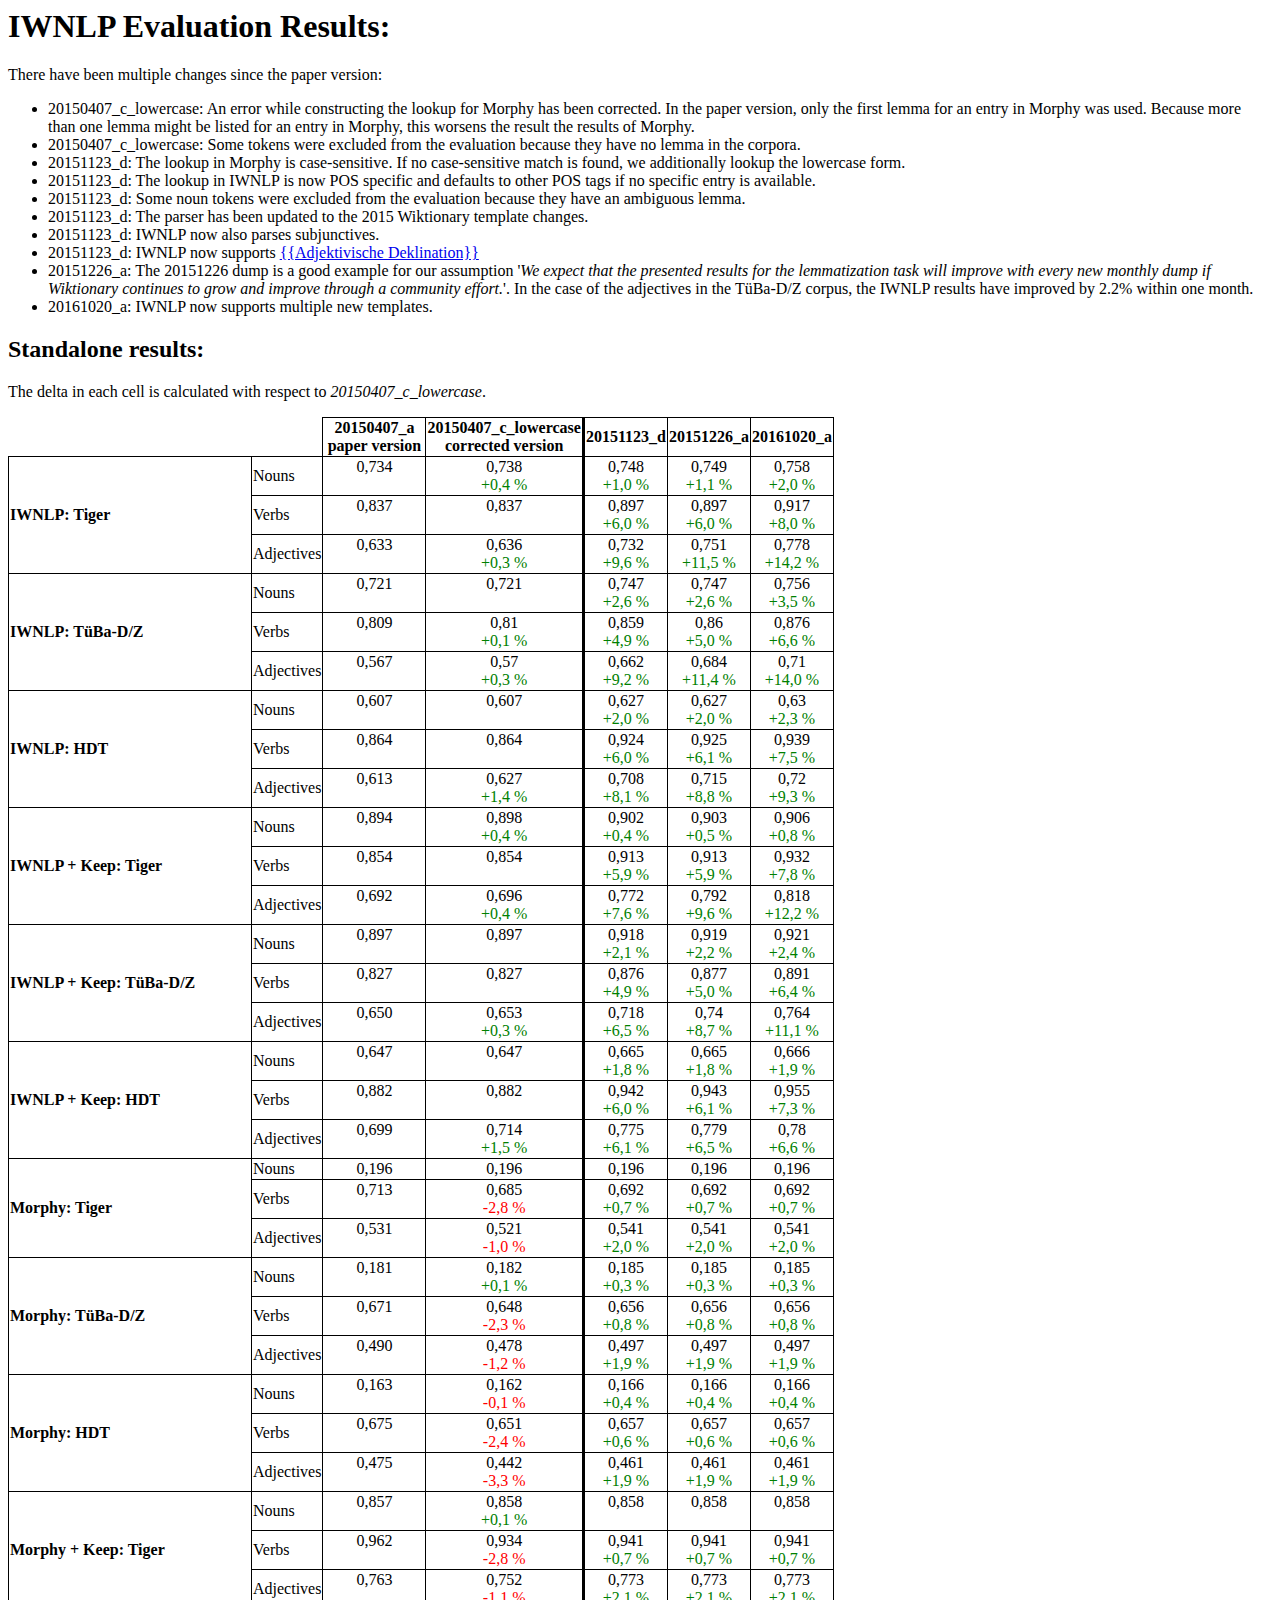
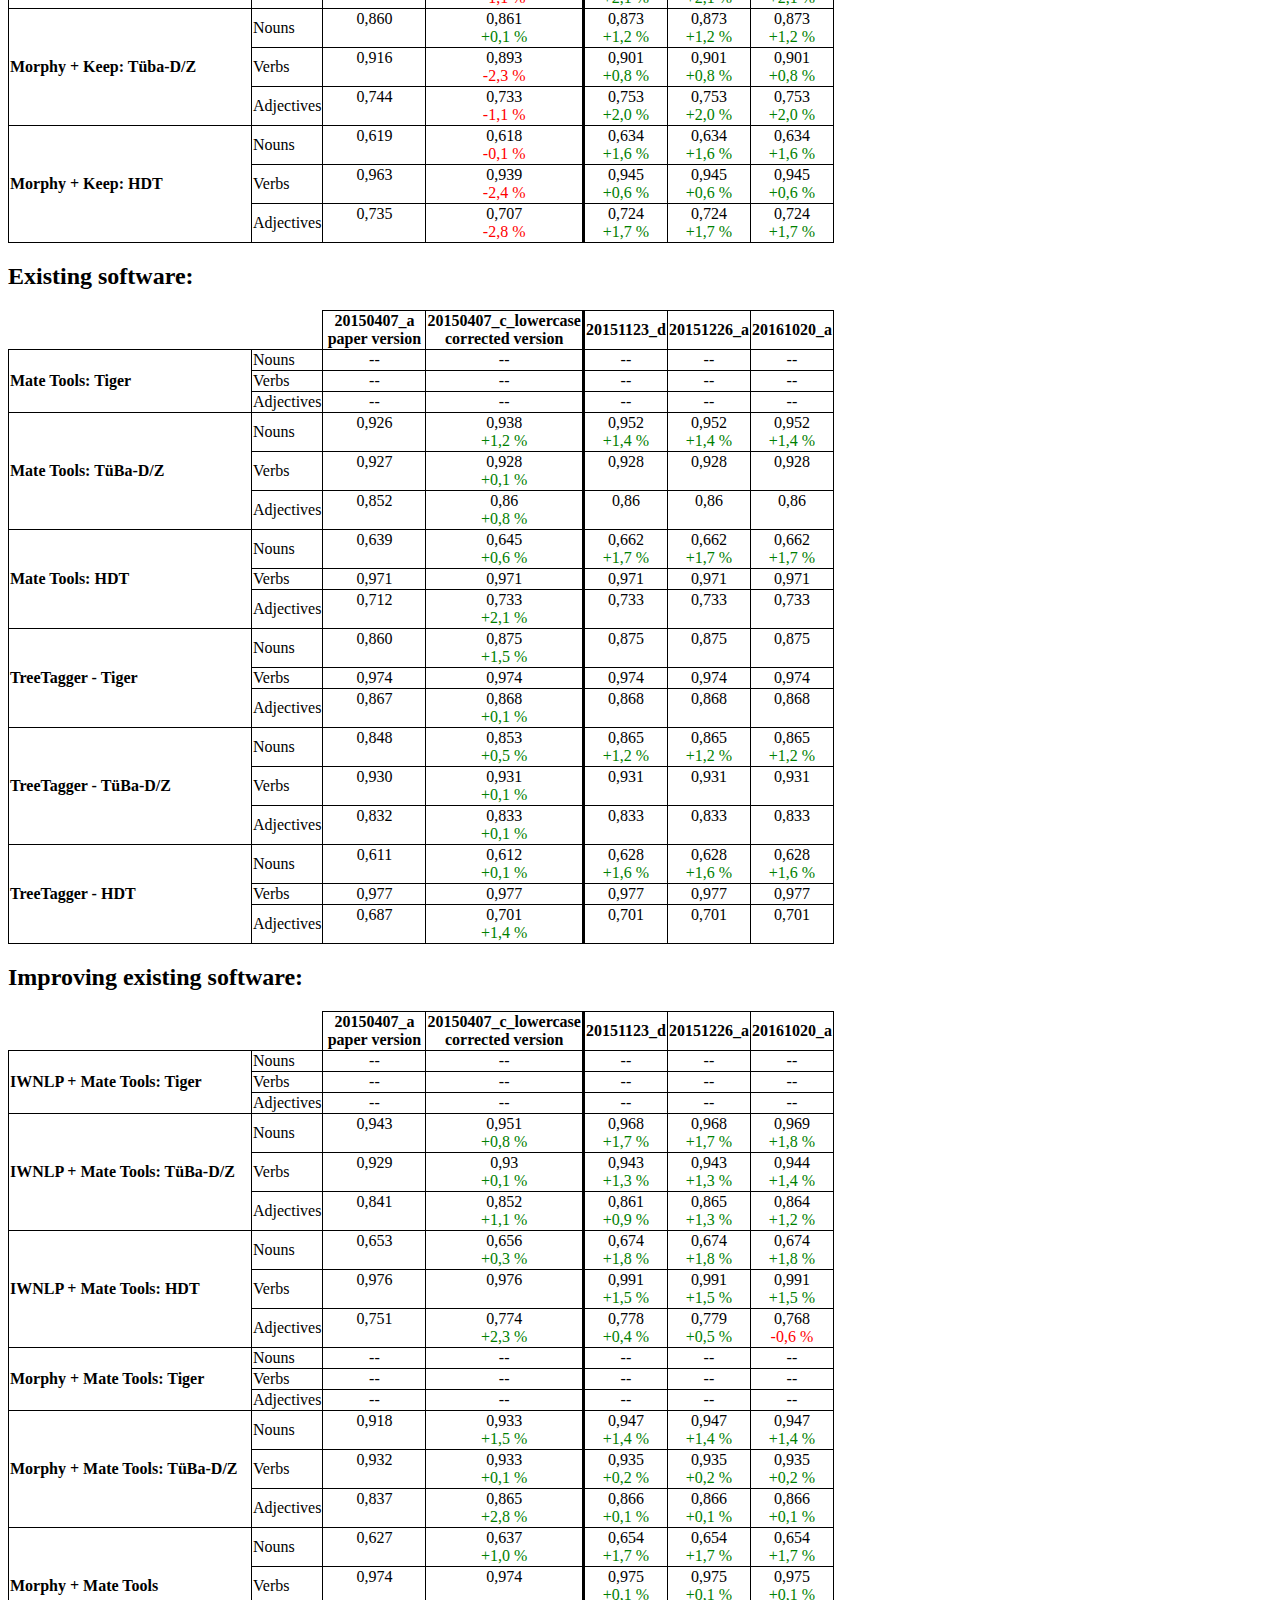
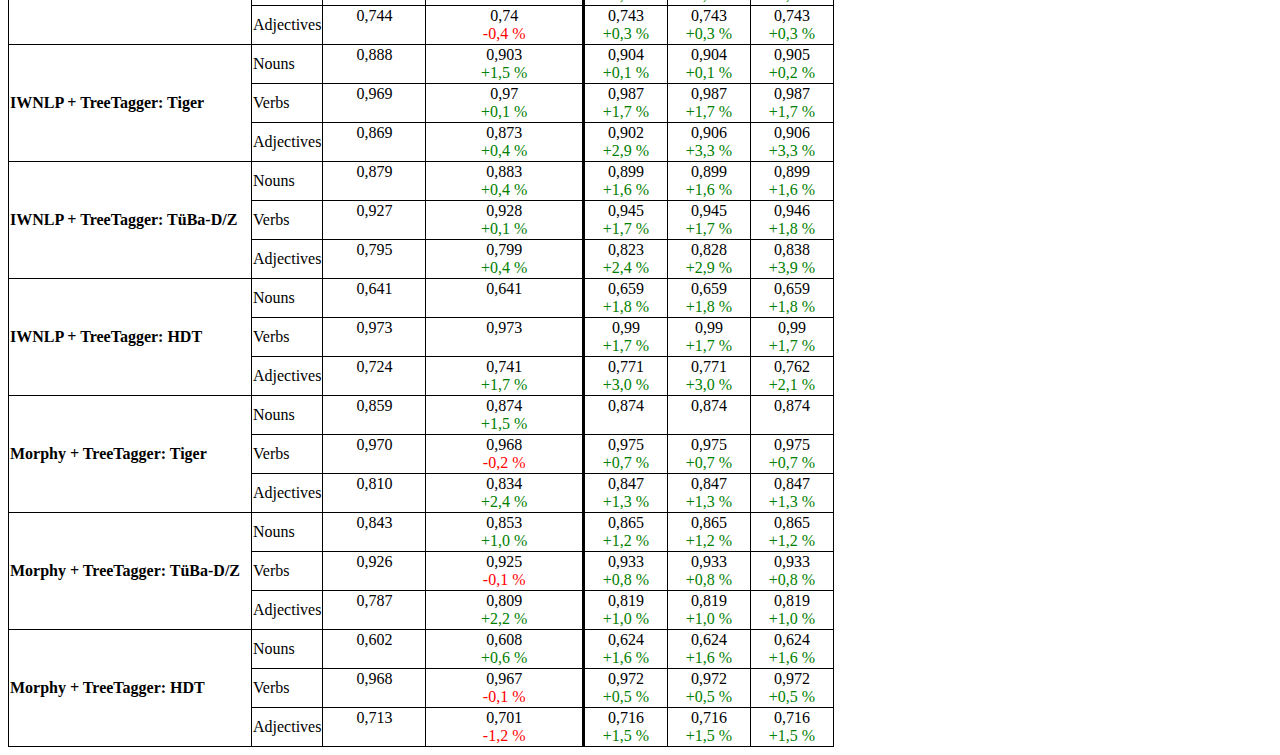
==== commit 1ae59ccc: "Add results "20161020_a"" ====
--- a/iwnlp_results.html
+++ b/iwnlp_results.html
@@ -1 +1 @@
-﻿<html><head><link rel='stylesheet' href='results.css'></head><h1>IWNLP Evaluation Results:</h1><p>There have been multiple changes since the paper version:</p><ul><li>20150407_c_lowercase: An error while constructing the lookup for Morphy has been corrected. In the paper version, only the first lemma for an entry in Morphy was used. Because more than one lemma might be listed for an entry in Morphy, this worsens the result the results of Morphy.</li><li>20150407_c_lowercase: Some tokens were excluded from the evaluation because they have no lemma in the corpora.</li><li>20151123_d: The lookup in Morphy is case-sensitive. If no case-sensitive match is found, we additionally lookup the lowercase form.</li><li>20151123_d: The lookup in IWNLP is now POS specific and defaults to other POS tags if no specific entry is available.</li><li>20151123_d: Some noun tokens were excluded from the evaluation because they have an ambiguous lemma.</li><li>20151123_d: The parser has been updated to the 2015 Wiktionary template changes.</li><li>20151123_d: IWNLP now also parses subjunctives.</li><li>20151123_d: IWNLP now supports <a href='https://de.wiktionary.org/wiki/Kategorie:adjektivische_Deklination_(Deutsch)'>{{Adjektivische Deklination}}</a></li><li>20151226_a: The 20151226 dump is a good example for our assumption '<i>We expect that the presented results for the lemmatization task will improve with every new monthly dump if Wiktionary continues to grow and improve through a community effort.</i>'. In the case of adjectives in the TüBa-D/Z corpus, the IWNLP results have improved by 2.2% within one month.</ul><h2>Standalone results:</h2><p>The delta in each cell is calculated with respect to <i>20150407_c_lowercase</i>.</p><table><tr><th></th><th></th><th class='th0 thResult'>20150407_a<br />paper version</th><th class='th1 thResult'>20150407_c_lowercase<br />corrected version</th><th class='th2 thResult'>20151123_d</th><th class='th3 thResult'>20151226_a</th></tr><tr><td rowspan='3' class='methodCorpus'><b>IWNLP: Tiger<b></td><td class='pos'>Nouns</td><td class='baseCell col0'>0,734</td><td class='col1 resultCol'>0,738<br /><span style='color:green;'>+0,4 %</span></td><td class='col2 resultCol'>0,748<br /><span style='color:green;'>+1,0 %</span></td><td class='col3 resultCol'>0,749<br /><span style='color:green;'>+1,1 %</span></td></tr><tr><td class='pos'>Verbs</td><td class='baseCell col0'>0,837</td><td class='col1 resultCol'>0,837</td><td class='col2 resultCol'>0,897<br /><span style='color:green;'>+6,0 %</span></td><td class='col3 resultCol'>0,897<br /><span style='color:green;'>+6,0 %</span></td></tr><tr><td class='pos'>Adjectives</td><td class='baseCell col0'>0,633</td><td class='col1 resultCol'>0,636<br /><span style='color:green;'>+0,3 %</span></td><td class='col2 resultCol'>0,732<br /><span style='color:green;'>+9,6 %</span></td><td class='col3 resultCol'>0,751<br /><span style='color:green;'>+11,5 %</span></td></tr><tr><td rowspan='3' class='methodCorpus'><b>IWNLP: TüBa-D/Z<b></td><td class='pos'>Nouns</td><td class='baseCell col0'>0,721</td><td class='col1 resultCol'>0,721</td><td class='col2 resultCol'>0,747<br /><span style='color:green;'>+2,6 %</span></td><td class='col3 resultCol'>0,747<br /><span style='color:green;'>+2,6 %</span></td></tr><tr><td class='pos'>Verbs</td><td class='baseCell col0'>0,809</td><td class='col1 resultCol'>0,81<br /><span style='color:green;'>+0,1 %</span></td><td class='col2 resultCol'>0,859<br /><span style='color:green;'>+4,9 %</span></td><td class='col3 resultCol'>0,86<br /><span style='color:green;'>+5,0 %</span></td></tr><tr><td class='pos'>Adjectives</td><td class='baseCell col0'>0,567</td><td class='col1 resultCol'>0,57<br /><span style='color:green;'>+0,3 %</span></td><td class='col2 resultCol'>0,662<br /><span style='color:green;'>+9,2 %</span></td><td class='col3 resultCol'>0,684<br /><span style='color:green;'>+11,4 %</span></td></tr><tr><td rowspan='3' class='methodCorpus'><b>IWNLP: HDT<b></td><td class='pos'>Nouns</td><td class='baseCell col0'>0,607</td><td class='col1 resultCol'>0,607</td><td class='col2 resultCol'>0,627<br /><span style='color:green;'>+2,0 %</span></td><td class='col3 resultCol'>0,627<br /><span style='color:green;'>+2,0 %</span></td></tr><tr><td class='pos'>Verbs</td><td class='baseCell col0'>0,864</td><td class='col1 resultCol'>0,864</td><td class='col2 resultCol'>0,924<br /><span style='color:green;'>+6,0 %</span></td><td class='col3 resultCol'>0,925<br /><span style='color:green;'>+6,1 %</span></td></tr><tr><td class='pos'>Adjectives</td><td class='baseCell col0'>0,613</td><td class='col1 resultCol'>0,627<br /><span style='color:green;'>+1,4 %</span></td><td class='col2 resultCol'>0,708<br /><span style='color:green;'>+8,1 %</span></td><td class='col3 resultCol'>0,715<br /><span style='color:green;'>+8,8 %</span></td></tr><tr><td rowspan='3' class='methodCorpus'><b>IWNLP + Keep: Tiger<b></td><td class='pos'>Nouns</td><td class='baseCell col0'>0,894</td><td class='col1 resultCol'>0,898<br /><span style='color:green;'>+0,4 %</span></td><td class='col2 resultCol'>0,902<br /><span style='color:green;'>+0,4 %</span></td><td class='col3 resultCol'>0,903<br /><span style='color:green;'>+0,5 %</span></td></tr><tr><td class='pos'>Verbs</td><td class='baseCell col0'>0,854</td><td class='col1 resultCol'>0,854</td><td class='col2 resultCol'>0,913<br /><span style='color:green;'>+5,9 %</span></td><td class='col3 resultCol'>0,913<br /><span style='color:green;'>+5,9 %</span></td></tr><tr><td class='pos'>Adjectives</td><td class='baseCell col0'>0,692</td><td class='col1 resultCol'>0,696<br /><span style='color:green;'>+0,4 %</span></td><td class='col2 resultCol'>0,772<br /><span style='color:green;'>+7,6 %</span></td><td class='col3 resultCol'>0,792<br /><span style='color:green;'>+9,6 %</span></td></tr><tr><td rowspan='3' class='methodCorpus'><b>IWNLP + Keep: TüBa-D/Z<b></td><td class='pos'>Nouns</td><td class='baseCell col0'>0,897</td><td class='col1 resultCol'>0,897</td><td class='col2 resultCol'>0,918<br /><span style='color:green;'>+2,1 %</span></td><td class='col3 resultCol'>0,919<br /><span style='color:green;'>+2,2 %</span></td></tr><tr><td class='pos'>Verbs</td><td class='baseCell col0'>0,827</td><td class='col1 resultCol'>0,827</td><td class='col2 resultCol'>0,876<br /><span style='color:green;'>+4,9 %</span></td><td class='col3 resultCol'>0,877<br /><span style='color:green;'>+5,0 %</span></td></tr><tr><td class='pos'>Adjectives</td><td class='baseCell col0'>0,650</td><td class='col1 resultCol'>0,653<br /><span style='color:green;'>+0,3 %</span></td><td class='col2 resultCol'>0,718<br /><span style='color:green;'>+6,5 %</span></td><td class='col3 resultCol'>0,74<br /><span style='color:green;'>+8,7 %</span></td></tr><tr><td rowspan='3' class='methodCorpus'><b>IWNLP + Keep: HDT<b></td><td class='pos'>Nouns</td><td class='baseCell col0'>0,647</td><td class='col1 resultCol'>0,647</td><td class='col2 resultCol'>0,665<br /><span style='color:green;'>+1,8 %</span></td><td class='col3 resultCol'>0,665<br /><span style='color:green;'>+1,8 %</span></td></tr><tr><td class='pos'>Verbs</td><td class='baseCell col0'>0,882</td><td class='col1 resultCol'>0,882</td><td class='col2 resultCol'>0,942<br /><span style='color:green;'>+6,0 %</span></td><td class='col3 resultCol'>0,943<br /><span style='color:green;'>+6,1 %</span></td></tr><tr><td class='pos'>Adjectives</td><td class='baseCell col0'>0,699</td><td class='col1 resultCol'>0,714<br /><span style='color:green;'>+1,5 %</span></td><td class='col2 resultCol'>0,775<br /><span style='color:green;'>+6,1 %</span></td><td class='col3 resultCol'>0,779<br /><span style='color:green;'>+6,5 %</span></td></tr><tr><td rowspan='3' class='methodCorpus'><b>Morphy: Tiger<b></td><td class='pos'>Nouns</td><td class='baseCell col0'>0,196</td><td class='col1 resultCol'>0,196</td><td class='col2 resultCol'>0,196</td><td class='col3 resultCol'>0,196</td></tr><tr><td class='pos'>Verbs</td><td class='baseCell col0'>0,713</td><td class='col1 resultCol'>0,685<br /><span style='color:red;'>-2,8 %</span></td><td class='col2 resultCol'>0,692<br /><span style='color:green;'>+0,7 %</span></td><td class='col3 resultCol'>0,692<br /><span style='color:green;'>+0,7 %</span></td></tr><tr><td class='pos'>Adjectives</td><td class='baseCell col0'>0,531</td><td class='col1 resultCol'>0,521<br /><span style='color:red;'>-1,0 %</span></td><td class='col2 resultCol'>0,541<br /><span style='color:green;'>+2,0 %</span></td><td class='col3 resultCol'>0,541<br /><span style='color:green;'>+2,0 %</span></td></tr><tr><td rowspan='3' class='methodCorpus'><b>Morphy: TüBa-D/Z<b></td><td class='pos'>Nouns</td><td class='baseCell col0'>0,181</td><td class='col1 resultCol'>0,182<br /><span style='color:green;'>+0,1 %</span></td><td class='col2 resultCol'>0,185<br /><span style='color:green;'>+0,3 %</span></td><td class='col3 resultCol'>0,185<br /><span style='color:green;'>+0,3 %</span></td></tr><tr><td class='pos'>Verbs</td><td class='baseCell col0'>0,671</td><td class='col1 resultCol'>0,648<br /><span style='color:red;'>-2,3 %</span></td><td class='col2 resultCol'>0,656<br /><span style='color:green;'>+0,8 %</span></td><td class='col3 resultCol'>0,656<br /><span style='color:green;'>+0,8 %</span></td></tr><tr><td class='pos'>Adjectives</td><td class='baseCell col0'>0,490</td><td class='col1 resultCol'>0,478<br /><span style='color:red;'>-1,2 %</span></td><td class='col2 resultCol'>0,497<br /><span style='color:green;'>+1,9 %</span></td><td class='col3 resultCol'>0,497<br /><span style='color:green;'>+1,9 %</span></td></tr><tr><td rowspan='3' class='methodCorpus'><b>Morphy: HDT<b></td><td class='pos'>Nouns</td><td class='baseCell col0'>0,163</td><td class='col1 resultCol'>0,162<br /><span style='color:red;'>-0,1 %</span></td><td class='col2 resultCol'>0,166<br /><span style='color:green;'>+0,4 %</span></td><td class='col3 resultCol'>0,166<br /><span style='color:green;'>+0,4 %</span></td></tr><tr><td class='pos'>Verbs</td><td class='baseCell col0'>0,675</td><td class='col1 resultCol'>0,651<br /><span style='color:red;'>-2,4 %</span></td><td class='col2 resultCol'>0,657<br /><span style='color:green;'>+0,6 %</span></td><td class='col3 resultCol'>0,657<br /><span style='color:green;'>+0,6 %</span></td></tr><tr><td class='pos'>Adjectives</td><td class='baseCell col0'>0,475</td><td class='col1 resultCol'>0,442<br /><span style='color:red;'>-3,3 %</span></td><td class='col2 resultCol'>0,461<br /><span style='color:green;'>+1,9 %</span></td><td class='col3 resultCol'>0,461<br /><span style='color:green;'>+1,9 %</span></td></tr><tr><td rowspan='3' class='methodCorpus'><b>Morphy + Keep: Tiger<b></td><td class='pos'>Nouns</td><td class='baseCell col0'>0,857</td><td class='col1 resultCol'>0,858<br /><span style='color:green;'>+0,1 %</span></td><td class='col2 resultCol'>0,858</td><td class='col3 resultCol'>0,858</td></tr><tr><td class='pos'>Verbs</td><td class='baseCell col0'>0,962</td><td class='col1 resultCol'>0,934<br /><span style='color:red;'>-2,8 %</span></td><td class='col2 resultCol'>0,941<br /><span style='color:green;'>+0,7 %</span></td><td class='col3 resultCol'>0,941<br /><span style='color:green;'>+0,7 %</span></td></tr><tr><td class='pos'>Adjectives</td><td class='baseCell col0'>0,763</td><td class='col1 resultCol'>0,752<br /><span style='color:red;'>-1,1 %</span></td><td class='col2 resultCol'>0,773<br /><span style='color:green;'>+2,1 %</span></td><td class='col3 resultCol'>0,773<br /><span style='color:green;'>+2,1 %</span></td></tr><tr><td rowspan='3' class='methodCorpus'><b>Morphy + Keep: Tüba-D/Z<b></td><td class='pos'>Nouns</td><td class='baseCell col0'>0,860</td><td class='col1 resultCol'>0,861<br /><span style='color:green;'>+0,1 %</span></td><td class='col2 resultCol'>0,873<br /><span style='color:green;'>+1,2 %</span></td><td class='col3 resultCol'>0,873<br /><span style='color:green;'>+1,2 %</span></td></tr><tr><td class='pos'>Verbs</td><td class='baseCell col0'>0,916</td><td class='col1 resultCol'>0,893<br /><span style='color:red;'>-2,3 %</span></td><td class='col2 resultCol'>0,901<br /><span style='color:green;'>+0,8 %</span></td><td class='col3 resultCol'>0,901<br /><span style='color:green;'>+0,8 %</span></td></tr><tr><td class='pos'>Adjectives</td><td class='baseCell col0'>0,744</td><td class='col1 resultCol'>0,733<br /><span style='color:red;'>-1,1 %</span></td><td class='col2 resultCol'>0,753<br /><span style='color:green;'>+2,0 %</span></td><td class='col3 resultCol'>0,753<br /><span style='color:green;'>+2,0 %</span></td></tr><tr><td rowspan='3' class='methodCorpus'><b>Morphy + Keep: HDT<b></td><td class='pos'>Nouns</td><td class='baseCell col0'>0,619</td><td class='col1 resultCol'>0,618<br /><span style='color:red;'>-0,1 %</span></td><td class='col2 resultCol'>0,634<br /><span style='color:green;'>+1,6 %</span></td><td class='col3 resultCol'>0,634<br /><span style='color:green;'>+1,6 %</span></td></tr><tr><td class='pos'>Verbs</td><td class='baseCell col0'>0,963</td><td class='col1 resultCol'>0,939<br /><span style='color:red;'>-2,4 %</span></td><td class='col2 resultCol'>0,945<br /><span style='color:green;'>+0,6 %</span></td><td class='col3 resultCol'>0,945<br /><span style='color:green;'>+0,6 %</span></td></tr><tr><td class='pos'>Adjectives</td><td class='baseCell col0'>0,735</td><td class='col1 resultCol'>0,707<br /><span style='color:red;'>-2,8 %</span></td><td class='col2 resultCol'>0,724<br /><span style='color:green;'>+1,7 %</span></td><td class='col3 resultCol'>0,724<br /><span style='color:green;'>+1,7 %</span></td></tr></table><h2>Existing software:</h2><table><tr><th></th><th></th><th class='th0 thResult'>20150407_a<br />paper version</th><th class='th1 thResult'>20150407_c_lowercase<br />corrected version</th><th class='th2 thResult'>20151123_d</th><th class='th3 thResult'>20151226_a</th></tr><tr><td rowspan='3' class='methodCorpus'><b>Mate Tools: Tiger<b></td><td class='pos'>Nouns</td><td class='col0 resultCol'>--</td><td class='col1 resultCol'>--</td><td class='col2 resultCol'>--</td><td class='col3 resultCol'>--</td></tr><tr><td class='pos'>Verbs</td><td class='col0 resultCol'>--</td><td class='col1 resultCol'>--</td><td class='col2 resultCol'>--</td><td class='col3 resultCol'>--</td></tr><tr><td class='pos'>Adjectives</td><td class='col0 resultCol'>--</td><td class='col1 resultCol'>--</td><td class='col2 resultCol'>--</td><td class='col3 resultCol'>--</td></tr><tr><td rowspan='3' class='methodCorpus'><b>Mate Tools: TüBa-D/Z<b></td><td class='pos'>Nouns</td><td class='baseCell col0'>0,926</td><td class='col1 resultCol'>0,938<br /><span style='color:green;'>+1,2 %</span></td><td class='col2 resultCol'>0,952<br /><span style='color:green;'>+1,4 %</span></td><td class='col3 resultCol'>0,952<br /><span style='color:green;'>+1,4 %</span></td></tr><tr><td class='pos'>Verbs</td><td class='baseCell col0'>0,927</td><td class='col1 resultCol'>0,928<br /><span style='color:green;'>+0,1 %</span></td><td class='col2 resultCol'>0,928</td><td class='col3 resultCol'>0,928</td></tr><tr><td class='pos'>Adjectives</td><td class='baseCell col0'>0,852</td><td class='col1 resultCol'>0,86<br /><span style='color:green;'>+0,8 %</span></td><td class='col2 resultCol'>0,86</td><td class='col3 resultCol'>0,86</td></tr><tr><td rowspan='3' class='methodCorpus'><b>Mate Tools: HDT<b></td><td class='pos'>Nouns</td><td class='baseCell col0'>0,639</td><td class='col1 resultCol'>0,645<br /><span style='color:green;'>+0,6 %</span></td><td class='col2 resultCol'>0,662<br /><span style='color:green;'>+1,7 %</span></td><td class='col3 resultCol'>0,662<br /><span style='color:green;'>+1,7 %</span></td></tr><tr><td class='pos'>Verbs</td><td class='baseCell col0'>0,971</td><td class='col1 resultCol'>0,971</td><td class='col2 resultCol'>0,971</td><td class='col3 resultCol'>0,971</td></tr><tr><td class='pos'>Adjectives</td><td class='baseCell col0'>0,712</td><td class='col1 resultCol'>0,733<br /><span style='color:green;'>+2,1 %</span></td><td class='col2 resultCol'>0,733</td><td class='col3 resultCol'>0,733</td></tr><tr><td rowspan='3' class='methodCorpus'><b>TreeTagger - Tiger<b></td><td class='pos'>Nouns</td><td class='baseCell col0'>0,860</td><td class='col1 resultCol'>0,875<br /><span style='color:green;'>+1,5 %</span></td><td class='col2 resultCol'>0,875</td><td class='col3 resultCol'>0,875</td></tr><tr><td class='pos'>Verbs</td><td class='baseCell col0'>0,974</td><td class='col1 resultCol'>0,974</td><td class='col2 resultCol'>0,974</td><td class='col3 resultCol'>0,974</td></tr><tr><td class='pos'>Adjectives</td><td class='baseCell col0'>0,867</td><td class='col1 resultCol'>0,868<br /><span style='color:green;'>+0,1 %</span></td><td class='col2 resultCol'>0,868</td><td class='col3 resultCol'>0,868</td></tr><tr><td rowspan='3' class='methodCorpus'><b>TreeTagger - TüBa-D/Z<b></td><td class='pos'>Nouns</td><td class='baseCell col0'>0,848</td><td class='col1 resultCol'>0,853<br /><span style='color:green;'>+0,5 %</span></td><td class='col2 resultCol'>0,865<br /><span style='color:green;'>+1,2 %</span></td><td class='col3 resultCol'>0,865<br /><span style='color:green;'>+1,2 %</span></td></tr><tr><td class='pos'>Verbs</td><td class='baseCell col0'>0,930</td><td class='col1 resultCol'>0,931<br /><span style='color:green;'>+0,1 %</span></td><td class='col2 resultCol'>0,931</td><td class='col3 resultCol'>0,931</td></tr><tr><td class='pos'>Adjectives</td><td class='baseCell col0'>0,832</td><td class='col1 resultCol'>0,833<br /><span style='color:green;'>+0,1 %</span></td><td class='col2 resultCol'>0,833</td><td class='col3 resultCol'>0,833</td></tr><tr><td rowspan='3' class='methodCorpus'><b>TreeTagger - HDT<b></td><td class='pos'>Nouns</td><td class='baseCell col0'>0,611</td><td class='col1 resultCol'>0,612<br /><span style='color:green;'>+0,1 %</span></td><td class='col2 resultCol'>0,628<br /><span style='color:green;'>+1,6 %</span></td><td class='col3 resultCol'>0,628<br /><span style='color:green;'>+1,6 %</span></td></tr><tr><td class='pos'>Verbs</td><td class='baseCell col0'>0,977</td><td class='col1 resultCol'>0,977</td><td class='col2 resultCol'>0,977</td><td class='col3 resultCol'>0,977</td></tr><tr><td class='pos'>Adjectives</td><td class='baseCell col0'>0,687</td><td class='col1 resultCol'>0,701<br /><span style='color:green;'>+1,4 %</span></td><td class='col2 resultCol'>0,701</td><td class='col3 resultCol'>0,701</td></tr></table><h2>Improving existing software:</h2><table><tr><th></th><th></th><th class='th0 thResult'>20150407_a<br />paper version</th><th class='th1 thResult'>20150407_c_lowercase<br />corrected version</th><th class='th2 thResult'>20151123_d</th><th class='th3 thResult'>20151226_a</th></tr><tr><td rowspan='3' class='methodCorpus'><b>IWNLP + Mate Tools: Tiger<b></td><td class='pos'>Nouns</td><td class='col0 resultCol'>--</td><td class='col1 resultCol'>--</td><td class='col2 resultCol'>--</td><td class='col3 resultCol'>--</td></tr><tr><td class='pos'>Verbs</td><td class='col0 resultCol'>--</td><td class='col1 resultCol'>--</td><td class='col2 resultCol'>--</td><td class='col3 resultCol'>--</td></tr><tr><td class='pos'>Adjectives</td><td class='col0 resultCol'>--</td><td class='col1 resultCol'>--</td><td class='col2 resultCol'>--</td><td class='col3 resultCol'>--</td></tr><tr><td rowspan='3' class='methodCorpus'><b>IWNLP + Mate Tools: TüBa-D/Z<b></td><td class='pos'>Nouns</td><td class='baseCell col0'>0,943</td><td class='col1 resultCol'>0,951<br /><span style='color:green;'>+0,8 %</span></td><td class='col2 resultCol'>0,968<br /><span style='color:green;'>+1,7 %</span></td><td class='col3 resultCol'>0,968<br /><span style='color:green;'>+1,7 %</span></td></tr><tr><td class='pos'>Verbs</td><td class='baseCell col0'>0,929</td><td class='col1 resultCol'>0,93<br /><span style='color:green;'>+0,1 %</span></td><td class='col2 resultCol'>0,943<br /><span style='color:green;'>+1,3 %</span></td><td class='col3 resultCol'>0,943<br /><span style='color:green;'>+1,3 %</span></td></tr><tr><td class='pos'>Adjectives</td><td class='baseCell col0'>0,841</td><td class='col1 resultCol'>0,852<br /><span style='color:green;'>+1,1 %</span></td><td class='col2 resultCol'>0,861<br /><span style='color:green;'>+0,9 %</span></td><td class='col3 resultCol'>0,865<br /><span style='color:green;'>+1,3 %</span></td></tr><tr><td rowspan='3' class='methodCorpus'><b>IWNLP + Mate Tools: HDT<b></td><td class='pos'>Nouns</td><td class='baseCell col0'>0,653</td><td class='col1 resultCol'>0,656<br /><span style='color:green;'>+0,3 %</span></td><td class='col2 resultCol'>0,674<br /><span style='color:green;'>+1,8 %</span></td><td class='col3 resultCol'>0,674<br /><span style='color:green;'>+1,8 %</span></td></tr><tr><td class='pos'>Verbs</td><td class='baseCell col0'>0,976</td><td class='col1 resultCol'>0,976</td><td class='col2 resultCol'>0,991<br /><span style='color:green;'>+1,5 %</span></td><td class='col3 resultCol'>0,991<br /><span style='color:green;'>+1,5 %</span></td></tr><tr><td class='pos'>Adjectives</td><td class='baseCell col0'>0,751</td><td class='col1 resultCol'>0,774<br /><span style='color:green;'>+2,3 %</span></td><td class='col2 resultCol'>0,778<br /><span style='color:green;'>+0,4 %</span></td><td class='col3 resultCol'>0,779<br /><span style='color:green;'>+0,5 %</span></td></tr><tr><td rowspan='3' class='methodCorpus'><b>Morphy + Mate Tools: Tiger<b></td><td class='pos'>Nouns</td><td class='col0 resultCol'>--</td><td class='col1 resultCol'>--</td><td class='col2 resultCol'>--</td><td class='col3 resultCol'>--</td></tr><tr><td class='pos'>Verbs</td><td class='col0 resultCol'>--</td><td class='col1 resultCol'>--</td><td class='col2 resultCol'>--</td><td class='col3 resultCol'>--</td></tr><tr><td class='pos'>Adjectives</td><td class='col0 resultCol'>--</td><td class='col1 resultCol'>--</td><td class='col2 resultCol'>--</td><td class='col3 resultCol'>--</td></tr><tr><td rowspan='3' class='methodCorpus'><b>Morphy + Mate Tools: TüBa-D/Z<b></td><td class='pos'>Nouns</td><td class='baseCell col0'>0,918</td><td class='col1 resultCol'>0,933<br /><span style='color:green;'>+1,5 %</span></td><td class='col2 resultCol'>0,947<br /><span style='color:green;'>+1,4 %</span></td><td class='col3 resultCol'>0,947<br /><span style='color:green;'>+1,4 %</span></td></tr><tr><td class='pos'>Verbs</td><td class='baseCell col0'>0,932</td><td class='col1 resultCol'>0,933<br /><span style='color:green;'>+0,1 %</span></td><td class='col2 resultCol'>0,935<br /><span style='color:green;'>+0,2 %</span></td><td class='col3 resultCol'>0,935<br /><span style='color:green;'>+0,2 %</span></td></tr><tr><td class='pos'>Adjectives</td><td class='baseCell col0'>0,837</td><td class='col1 resultCol'>0,865<br /><span style='color:green;'>+2,8 %</span></td><td class='col2 resultCol'>0,866<br /><span style='color:green;'>+0,1 %</span></td><td class='col3 resultCol'>0,866<br /><span style='color:green;'>+0,1 %</span></td></tr><tr><td rowspan='3' class='methodCorpus'><b>Morphy + Mate Tools<b></td><td class='pos'>Nouns</td><td class='baseCell col0'>0,627</td><td class='col1 resultCol'>0,637<br /><span style='color:green;'>+1,0 %</span></td><td class='col2 resultCol'>0,654<br /><span style='color:green;'>+1,7 %</span></td><td class='col3 resultCol'>0,654<br /><span style='color:green;'>+1,7 %</span></td></tr><tr><td class='pos'>Verbs</td><td class='baseCell col0'>0,974</td><td class='col1 resultCol'>0,974</td><td class='col2 resultCol'>0,975<br /><span style='color:green;'>+0,1 %</span></td><td class='col3 resultCol'>0,975<br /><span style='color:green;'>+0,1 %</span></td></tr><tr><td class='pos'>Adjectives</td><td class='baseCell col0'>0,744</td><td class='col1 resultCol'>0,74<br /><span style='color:red;'>-0,4 %</span></td><td class='col2 resultCol'>0,743<br /><span style='color:green;'>+0,3 %</span></td><td class='col3 resultCol'>0,743<br /><span style='color:green;'>+0,3 %</span></td></tr><tr><td rowspan='3' class='methodCorpus'><b>IWNLP + TreeTagger: Tiger<b></td><td class='pos'>Nouns</td><td class='baseCell col0'>0,888</td><td class='col1 resultCol'>0,903<br /><span style='color:green;'>+1,5 %</span></td><td class='col2 resultCol'>0,904<br /><span style='color:green;'>+0,1 %</span></td><td class='col3 resultCol'>0,904<br /><span style='color:green;'>+0,1 %</span></td></tr><tr><td class='pos'>Verbs</td><td class='baseCell col0'>0,969</td><td class='col1 resultCol'>0,97<br /><span style='color:green;'>+0,1 %</span></td><td class='col2 resultCol'>0,987<br /><span style='color:green;'>+1,7 %</span></td><td class='col3 resultCol'>0,987<br /><span style='color:green;'>+1,7 %</span></td></tr><tr><td class='pos'>Adjectives</td><td class='baseCell col0'>0,869</td><td class='col1 resultCol'>0,873<br /><span style='color:green;'>+0,4 %</span></td><td class='col2 resultCol'>0,902<br /><span style='color:green;'>+2,9 %</span></td><td class='col3 resultCol'>0,906<br /><span style='color:green;'>+3,3 %</span></td></tr><tr><td rowspan='3' class='methodCorpus'><b>IWNLP + TreeTagger: TüBa-D/Z<b></td><td class='pos'>Nouns</td><td class='baseCell col0'>0,879</td><td class='col1 resultCol'>0,883<br /><span style='color:green;'>+0,4 %</span></td><td class='col2 resultCol'>0,899<br /><span style='color:green;'>+1,6 %</span></td><td class='col3 resultCol'>0,899<br /><span style='color:green;'>+1,6 %</span></td></tr><tr><td class='pos'>Verbs</td><td class='baseCell col0'>0,927</td><td class='col1 resultCol'>0,928<br /><span style='color:green;'>+0,1 %</span></td><td class='col2 resultCol'>0,945<br /><span style='color:green;'>+1,7 %</span></td><td class='col3 resultCol'>0,945<br /><span style='color:green;'>+1,7 %</span></td></tr><tr><td class='pos'>Adjectives</td><td class='baseCell col0'>0,795</td><td class='col1 resultCol'>0,799<br /><span style='color:green;'>+0,4 %</span></td><td class='col2 resultCol'>0,823<br /><span style='color:green;'>+2,4 %</span></td><td class='col3 resultCol'>0,828<br /><span style='color:green;'>+2,9 %</span></td></tr><tr><td rowspan='3' class='methodCorpus'><b>IWNLP + TreeTagger: HDT<b></td><td class='pos'>Nouns</td><td class='baseCell col0'>0,641</td><td class='col1 resultCol'>0,641</td><td class='col2 resultCol'>0,659<br /><span style='color:green;'>+1,8 %</span></td><td class='col3 resultCol'>0,659<br /><span style='color:green;'>+1,8 %</span></td></tr><tr><td class='pos'>Verbs</td><td class='baseCell col0'>0,973</td><td class='col1 resultCol'>0,973</td><td class='col2 resultCol'>0,99<br /><span style='color:green;'>+1,7 %</span></td><td class='col3 resultCol'>0,99<br /><span style='color:green;'>+1,7 %</span></td></tr><tr><td class='pos'>Adjectives</td><td class='baseCell col0'>0,724</td><td class='col1 resultCol'>0,741<br /><span style='color:green;'>+1,7 %</span></td><td class='col2 resultCol'>0,771<br /><span style='color:green;'>+3,0 %</span></td><td class='col3 resultCol'>0,771<br /><span style='color:green;'>+3,0 %</span></td></tr><tr><td rowspan='3' class='methodCorpus'><b>Morphy + TreeTagger: Tiger<b></td><td class='pos'>Nouns</td><td class='baseCell col0'>0,859</td><td class='col1 resultCol'>0,874<br /><span style='color:green;'>+1,5 %</span></td><td class='col2 resultCol'>0,874</td><td class='col3 resultCol'>0,874</td></tr><tr><td class='pos'>Verbs</td><td class='baseCell col0'>0,970</td><td class='col1 resultCol'>0,968<br /><span style='color:red;'>-0,2 %</span></td><td class='col2 resultCol'>0,975<br /><span style='color:green;'>+0,7 %</span></td><td class='col3 resultCol'>0,975<br /><span style='color:green;'>+0,7 %</span></td></tr><tr><td class='pos'>Adjectives</td><td class='baseCell col0'>0,810</td><td class='col1 resultCol'>0,834<br /><span style='color:green;'>+2,4 %</span></td><td class='col2 resultCol'>0,847<br /><span style='color:green;'>+1,3 %</span></td><td class='col3 resultCol'>0,847<br /><span style='color:green;'>+1,3 %</span></td></tr><tr><td rowspan='3' class='methodCorpus'><b>Morphy + TreeTagger: TüBa-D/Z<b></td><td class='pos'>Nouns</td><td class='baseCell col0'>0,843</td><td class='col1 resultCol'>0,853<br /><span style='color:green;'>+1,0 %</span></td><td class='col2 resultCol'>0,865<br /><span style='color:green;'>+1,2 %</span></td><td class='col3 resultCol'>0,865<br /><span style='color:green;'>+1,2 %</span></td></tr><tr><td class='pos'>Verbs</td><td class='baseCell col0'>0,926</td><td class='col1 resultCol'>0,925<br /><span style='color:red;'>-0,1 %</span></td><td class='col2 resultCol'>0,933<br /><span style='color:green;'>+0,8 %</span></td><td class='col3 resultCol'>0,933<br /><span style='color:green;'>+0,8 %</span></td></tr><tr><td class='pos'>Adjectives</td><td class='baseCell col0'>0,787</td><td class='col1 resultCol'>0,809<br /><span style='color:green;'>+2,2 %</span></td><td class='col2 resultCol'>0,819<br /><span style='color:green;'>+1,0 %</span></td><td class='col3 resultCol'>0,819<br /><span style='color:green;'>+1,0 %</span></td></tr><tr><td rowspan='3' class='methodCorpus'><b>Morphy + TreeTagger: HDT<b></td><td class='pos'>Nouns</td><td class='baseCell col0'>0,602</td><td class='col1 resultCol'>0,608<br /><span style='color:green;'>+0,6 %</span></td><td class='col2 resultCol'>0,624<br /><span style='color:green;'>+1,6 %</span></td><td class='col3 resultCol'>0,624<br /><span style='color:green;'>+1,6 %</span></td></tr><tr><td class='pos'>Verbs</td><td class='baseCell col0'>0,968</td><td class='col1 resultCol'>0,967<br /><span style='color:red;'>-0,1 %</span></td><td class='col2 resultCol'>0,972<br /><span style='color:green;'>+0,5 %</span></td><td class='col3 resultCol'>0,972<br /><span style='color:green;'>+0,5 %</span></td></tr><tr><td class='pos'>Adjectives</td><td class='baseCell col0'>0,713</td><td class='col1 resultCol'>0,701<br /><span style='color:red;'>-1,2 %</span></td><td class='col2 resultCol'>0,716<br /><span style='color:green;'>+1,5 %</span></td><td class='col3 resultCol'>0,716<br /><span style='color:green;'>+1,5 %</span></td></tr></table></html>+﻿<html><head><link rel='stylesheet' href='results.css'></head><h1>IWNLP Evaluation Results:</h1><p>There have been multiple changes since the paper version:</p><ul><li>20150407_c_lowercase: An error while constructing the lookup for Morphy has been corrected. In the paper version, only the first lemma for an entry in Morphy was used. Because more than one lemma might be listed for an entry in Morphy, this worsens the result the results of Morphy.</li><li>20150407_c_lowercase: Some tokens were excluded from the evaluation because they have no lemma in the corpora.</li><li>20151123_d: The lookup in Morphy is case-sensitive. If no case-sensitive match is found, we additionally lookup the lowercase form.</li><li>20151123_d: The lookup in IWNLP is now POS specific and defaults to other POS tags if no specific entry is available.</li><li>20151123_d: Some noun tokens were excluded from the evaluation because they have an ambiguous lemma.</li><li>20151123_d: The parser has been updated to the 2015 Wiktionary template changes.</li><li>20151123_d: IWNLP now also parses subjunctives.</li><li>20151123_d: IWNLP now supports <a href='https://de.wiktionary.org/wiki/Kategorie:adjektivische_Deklination_(Deutsch)'>{{Adjektivische Deklination}}</a></li><li>20151226_a: The 20151226 dump is a good example for our assumption '<i>We expect that the presented results for the lemmatization task will improve with every new monthly dump if Wiktionary continues to grow and improve through a community effort.</i>'. In the case of the adjectives in the TüBa-D/Z corpus, the IWNLP results have improved by 2.2% within one month.</li><li>20161020_a: IWNLP now supports multiple new templates.</li></ul><h2>Standalone results:</h2><p>The delta in each cell is calculated with respect to <i>20150407_c_lowercase</i>.</p><table><tr><th></th><th></th><th class='th0 thResult'>20150407_a<br />paper version</th><th class='th1 thResult'>20150407_c_lowercase<br />corrected version</th><th class='th2 thResult'>20151123_d</th><th class='th3 thResult'>20151226_a</th><th class='th4 thResult'>20161020_a</th></tr><tr><td rowspan='3' class='methodCorpus'><b>IWNLP: Tiger<b></td><td class='pos'>Nouns</td><td class='baseCell col0'>0,734</td><td class='col1 resultCol'>0,738<br /><span style='color:green;'>+0,4 %</span></td><td class='col2 resultCol'>0,748<br /><span style='color:green;'>+1,0 %</span></td><td class='col3 resultCol'>0,749<br /><span style='color:green;'>+1,1 %</span></td><td class='col4 resultCol'>0,758<br /><span style='color:green;'>+2,0 %</span></td></tr><tr><td class='pos'>Verbs</td><td class='baseCell col0'>0,837</td><td class='col1 resultCol'>0,837</td><td class='col2 resultCol'>0,897<br /><span style='color:green;'>+6,0 %</span></td><td class='col3 resultCol'>0,897<br /><span style='color:green;'>+6,0 %</span></td><td class='col4 resultCol'>0,917<br /><span style='color:green;'>+8,0 %</span></td></tr><tr><td class='pos'>Adjectives</td><td class='baseCell col0'>0,633</td><td class='col1 resultCol'>0,636<br /><span style='color:green;'>+0,3 %</span></td><td class='col2 resultCol'>0,732<br /><span style='color:green;'>+9,6 %</span></td><td class='col3 resultCol'>0,751<br /><span style='color:green;'>+11,5 %</span></td><td class='col4 resultCol'>0,778<br /><span style='color:green;'>+14,2 %</span></td></tr><tr><td rowspan='3' class='methodCorpus'><b>IWNLP: TüBa-D/Z<b></td><td class='pos'>Nouns</td><td class='baseCell col0'>0,721</td><td class='col1 resultCol'>0,721</td><td class='col2 resultCol'>0,747<br /><span style='color:green;'>+2,6 %</span></td><td class='col3 resultCol'>0,747<br /><span style='color:green;'>+2,6 %</span></td><td class='col4 resultCol'>0,756<br /><span style='color:green;'>+3,5 %</span></td></tr><tr><td class='pos'>Verbs</td><td class='baseCell col0'>0,809</td><td class='col1 resultCol'>0,81<br /><span style='color:green;'>+0,1 %</span></td><td class='col2 resultCol'>0,859<br /><span style='color:green;'>+4,9 %</span></td><td class='col3 resultCol'>0,86<br /><span style='color:green;'>+5,0 %</span></td><td class='col4 resultCol'>0,876<br /><span style='color:green;'>+6,6 %</span></td></tr><tr><td class='pos'>Adjectives</td><td class='baseCell col0'>0,567</td><td class='col1 resultCol'>0,57<br /><span style='color:green;'>+0,3 %</span></td><td class='col2 resultCol'>0,662<br /><span style='color:green;'>+9,2 %</span></td><td class='col3 resultCol'>0,684<br /><span style='color:green;'>+11,4 %</span></td><td class='col4 resultCol'>0,71<br /><span style='color:green;'>+14,0 %</span></td></tr><tr><td rowspan='3' class='methodCorpus'><b>IWNLP: HDT<b></td><td class='pos'>Nouns</td><td class='baseCell col0'>0,607</td><td class='col1 resultCol'>0,607</td><td class='col2 resultCol'>0,627<br /><span style='color:green;'>+2,0 %</span></td><td class='col3 resultCol'>0,627<br /><span style='color:green;'>+2,0 %</span></td><td class='col4 resultCol'>0,63<br /><span style='color:green;'>+2,3 %</span></td></tr><tr><td class='pos'>Verbs</td><td class='baseCell col0'>0,864</td><td class='col1 resultCol'>0,864</td><td class='col2 resultCol'>0,924<br /><span style='color:green;'>+6,0 %</span></td><td class='col3 resultCol'>0,925<br /><span style='color:green;'>+6,1 %</span></td><td class='col4 resultCol'>0,939<br /><span style='color:green;'>+7,5 %</span></td></tr><tr><td class='pos'>Adjectives</td><td class='baseCell col0'>0,613</td><td class='col1 resultCol'>0,627<br /><span style='color:green;'>+1,4 %</span></td><td class='col2 resultCol'>0,708<br /><span style='color:green;'>+8,1 %</span></td><td class='col3 resultCol'>0,715<br /><span style='color:green;'>+8,8 %</span></td><td class='col4 resultCol'>0,72<br /><span style='color:green;'>+9,3 %</span></td></tr><tr><td rowspan='3' class='methodCorpus'><b>IWNLP + Keep: Tiger<b></td><td class='pos'>Nouns</td><td class='baseCell col0'>0,894</td><td class='col1 resultCol'>0,898<br /><span style='color:green;'>+0,4 %</span></td><td class='col2 resultCol'>0,902<br /><span style='color:green;'>+0,4 %</span></td><td class='col3 resultCol'>0,903<br /><span style='color:green;'>+0,5 %</span></td><td class='col4 resultCol'>0,906<br /><span style='color:green;'>+0,8 %</span></td></tr><tr><td class='pos'>Verbs</td><td class='baseCell col0'>0,854</td><td class='col1 resultCol'>0,854</td><td class='col2 resultCol'>0,913<br /><span style='color:green;'>+5,9 %</span></td><td class='col3 resultCol'>0,913<br /><span style='color:green;'>+5,9 %</span></td><td class='col4 resultCol'>0,932<br /><span style='color:green;'>+7,8 %</span></td></tr><tr><td class='pos'>Adjectives</td><td class='baseCell col0'>0,692</td><td class='col1 resultCol'>0,696<br /><span style='color:green;'>+0,4 %</span></td><td class='col2 resultCol'>0,772<br /><span style='color:green;'>+7,6 %</span></td><td class='col3 resultCol'>0,792<br /><span style='color:green;'>+9,6 %</span></td><td class='col4 resultCol'>0,818<br /><span style='color:green;'>+12,2 %</span></td></tr><tr><td rowspan='3' class='methodCorpus'><b>IWNLP + Keep: TüBa-D/Z<b></td><td class='pos'>Nouns</td><td class='baseCell col0'>0,897</td><td class='col1 resultCol'>0,897</td><td class='col2 resultCol'>0,918<br /><span style='color:green;'>+2,1 %</span></td><td class='col3 resultCol'>0,919<br /><span style='color:green;'>+2,2 %</span></td><td class='col4 resultCol'>0,921<br /><span style='color:green;'>+2,4 %</span></td></tr><tr><td class='pos'>Verbs</td><td class='baseCell col0'>0,827</td><td class='col1 resultCol'>0,827</td><td class='col2 resultCol'>0,876<br /><span style='color:green;'>+4,9 %</span></td><td class='col3 resultCol'>0,877<br /><span style='color:green;'>+5,0 %</span></td><td class='col4 resultCol'>0,891<br /><span style='color:green;'>+6,4 %</span></td></tr><tr><td class='pos'>Adjectives</td><td class='baseCell col0'>0,650</td><td class='col1 resultCol'>0,653<br /><span style='color:green;'>+0,3 %</span></td><td class='col2 resultCol'>0,718<br /><span style='color:green;'>+6,5 %</span></td><td class='col3 resultCol'>0,74<br /><span style='color:green;'>+8,7 %</span></td><td class='col4 resultCol'>0,764<br /><span style='color:green;'>+11,1 %</span></td></tr><tr><td rowspan='3' class='methodCorpus'><b>IWNLP + Keep: HDT<b></td><td class='pos'>Nouns</td><td class='baseCell col0'>0,647</td><td class='col1 resultCol'>0,647</td><td class='col2 resultCol'>0,665<br /><span style='color:green;'>+1,8 %</span></td><td class='col3 resultCol'>0,665<br /><span style='color:green;'>+1,8 %</span></td><td class='col4 resultCol'>0,666<br /><span style='color:green;'>+1,9 %</span></td></tr><tr><td class='pos'>Verbs</td><td class='baseCell col0'>0,882</td><td class='col1 resultCol'>0,882</td><td class='col2 resultCol'>0,942<br /><span style='color:green;'>+6,0 %</span></td><td class='col3 resultCol'>0,943<br /><span style='color:green;'>+6,1 %</span></td><td class='col4 resultCol'>0,955<br /><span style='color:green;'>+7,3 %</span></td></tr><tr><td class='pos'>Adjectives</td><td class='baseCell col0'>0,699</td><td class='col1 resultCol'>0,714<br /><span style='color:green;'>+1,5 %</span></td><td class='col2 resultCol'>0,775<br /><span style='color:green;'>+6,1 %</span></td><td class='col3 resultCol'>0,779<br /><span style='color:green;'>+6,5 %</span></td><td class='col4 resultCol'>0,78<br /><span style='color:green;'>+6,6 %</span></td></tr><tr><td rowspan='3' class='methodCorpus'><b>Morphy: Tiger<b></td><td class='pos'>Nouns</td><td class='baseCell col0'>0,196</td><td class='col1 resultCol'>0,196</td><td class='col2 resultCol'>0,196</td><td class='col3 resultCol'>0,196</td><td class='col4 resultCol'>0,196</td></tr><tr><td class='pos'>Verbs</td><td class='baseCell col0'>0,713</td><td class='col1 resultCol'>0,685<br /><span style='color:red;'>-2,8 %</span></td><td class='col2 resultCol'>0,692<br /><span style='color:green;'>+0,7 %</span></td><td class='col3 resultCol'>0,692<br /><span style='color:green;'>+0,7 %</span></td><td class='col4 resultCol'>0,692<br /><span style='color:green;'>+0,7 %</span></td></tr><tr><td class='pos'>Adjectives</td><td class='baseCell col0'>0,531</td><td class='col1 resultCol'>0,521<br /><span style='color:red;'>-1,0 %</span></td><td class='col2 resultCol'>0,541<br /><span style='color:green;'>+2,0 %</span></td><td class='col3 resultCol'>0,541<br /><span style='color:green;'>+2,0 %</span></td><td class='col4 resultCol'>0,541<br /><span style='color:green;'>+2,0 %</span></td></tr><tr><td rowspan='3' class='methodCorpus'><b>Morphy: TüBa-D/Z<b></td><td class='pos'>Nouns</td><td class='baseCell col0'>0,181</td><td class='col1 resultCol'>0,182<br /><span style='color:green;'>+0,1 %</span></td><td class='col2 resultCol'>0,185<br /><span style='color:green;'>+0,3 %</span></td><td class='col3 resultCol'>0,185<br /><span style='color:green;'>+0,3 %</span></td><td class='col4 resultCol'>0,185<br /><span style='color:green;'>+0,3 %</span></td></tr><tr><td class='pos'>Verbs</td><td class='baseCell col0'>0,671</td><td class='col1 resultCol'>0,648<br /><span style='color:red;'>-2,3 %</span></td><td class='col2 resultCol'>0,656<br /><span style='color:green;'>+0,8 %</span></td><td class='col3 resultCol'>0,656<br /><span style='color:green;'>+0,8 %</span></td><td class='col4 resultCol'>0,656<br /><span style='color:green;'>+0,8 %</span></td></tr><tr><td class='pos'>Adjectives</td><td class='baseCell col0'>0,490</td><td class='col1 resultCol'>0,478<br /><span style='color:red;'>-1,2 %</span></td><td class='col2 resultCol'>0,497<br /><span style='color:green;'>+1,9 %</span></td><td class='col3 resultCol'>0,497<br /><span style='color:green;'>+1,9 %</span></td><td class='col4 resultCol'>0,497<br /><span style='color:green;'>+1,9 %</span></td></tr><tr><td rowspan='3' class='methodCorpus'><b>Morphy: HDT<b></td><td class='pos'>Nouns</td><td class='baseCell col0'>0,163</td><td class='col1 resultCol'>0,162<br /><span style='color:red;'>-0,1 %</span></td><td class='col2 resultCol'>0,166<br /><span style='color:green;'>+0,4 %</span></td><td class='col3 resultCol'>0,166<br /><span style='color:green;'>+0,4 %</span></td><td class='col4 resultCol'>0,166<br /><span style='color:green;'>+0,4 %</span></td></tr><tr><td class='pos'>Verbs</td><td class='baseCell col0'>0,675</td><td class='col1 resultCol'>0,651<br /><span style='color:red;'>-2,4 %</span></td><td class='col2 resultCol'>0,657<br /><span style='color:green;'>+0,6 %</span></td><td class='col3 resultCol'>0,657<br /><span style='color:green;'>+0,6 %</span></td><td class='col4 resultCol'>0,657<br /><span style='color:green;'>+0,6 %</span></td></tr><tr><td class='pos'>Adjectives</td><td class='baseCell col0'>0,475</td><td class='col1 resultCol'>0,442<br /><span style='color:red;'>-3,3 %</span></td><td class='col2 resultCol'>0,461<br /><span style='color:green;'>+1,9 %</span></td><td class='col3 resultCol'>0,461<br /><span style='color:green;'>+1,9 %</span></td><td class='col4 resultCol'>0,461<br /><span style='color:green;'>+1,9 %</span></td></tr><tr><td rowspan='3' class='methodCorpus'><b>Morphy + Keep: Tiger<b></td><td class='pos'>Nouns</td><td class='baseCell col0'>0,857</td><td class='col1 resultCol'>0,858<br /><span style='color:green;'>+0,1 %</span></td><td class='col2 resultCol'>0,858</td><td class='col3 resultCol'>0,858</td><td class='col4 resultCol'>0,858</td></tr><tr><td class='pos'>Verbs</td><td class='baseCell col0'>0,962</td><td class='col1 resultCol'>0,934<br /><span style='color:red;'>-2,8 %</span></td><td class='col2 resultCol'>0,941<br /><span style='color:green;'>+0,7 %</span></td><td class='col3 resultCol'>0,941<br /><span style='color:green;'>+0,7 %</span></td><td class='col4 resultCol'>0,941<br /><span style='color:green;'>+0,7 %</span></td></tr><tr><td class='pos'>Adjectives</td><td class='baseCell col0'>0,763</td><td class='col1 resultCol'>0,752<br /><span style='color:red;'>-1,1 %</span></td><td class='col2 resultCol'>0,773<br /><span style='color:green;'>+2,1 %</span></td><td class='col3 resultCol'>0,773<br /><span style='color:green;'>+2,1 %</span></td><td class='col4 resultCol'>0,773<br /><span style='color:green;'>+2,1 %</span></td></tr><tr><td rowspan='3' class='methodCorpus'><b>Morphy + Keep: Tüba-D/Z<b></td><td class='pos'>Nouns</td><td class='baseCell col0'>0,860</td><td class='col1 resultCol'>0,861<br /><span style='color:green;'>+0,1 %</span></td><td class='col2 resultCol'>0,873<br /><span style='color:green;'>+1,2 %</span></td><td class='col3 resultCol'>0,873<br /><span style='color:green;'>+1,2 %</span></td><td class='col4 resultCol'>0,873<br /><span style='color:green;'>+1,2 %</span></td></tr><tr><td class='pos'>Verbs</td><td class='baseCell col0'>0,916</td><td class='col1 resultCol'>0,893<br /><span style='color:red;'>-2,3 %</span></td><td class='col2 resultCol'>0,901<br /><span style='color:green;'>+0,8 %</span></td><td class='col3 resultCol'>0,901<br /><span style='color:green;'>+0,8 %</span></td><td class='col4 resultCol'>0,901<br /><span style='color:green;'>+0,8 %</span></td></tr><tr><td class='pos'>Adjectives</td><td class='baseCell col0'>0,744</td><td class='col1 resultCol'>0,733<br /><span style='color:red;'>-1,1 %</span></td><td class='col2 resultCol'>0,753<br /><span style='color:green;'>+2,0 %</span></td><td class='col3 resultCol'>0,753<br /><span style='color:green;'>+2,0 %</span></td><td class='col4 resultCol'>0,753<br /><span style='color:green;'>+2,0 %</span></td></tr><tr><td rowspan='3' class='methodCorpus'><b>Morphy + Keep: HDT<b></td><td class='pos'>Nouns</td><td class='baseCell col0'>0,619</td><td class='col1 resultCol'>0,618<br /><span style='color:red;'>-0,1 %</span></td><td class='col2 resultCol'>0,634<br /><span style='color:green;'>+1,6 %</span></td><td class='col3 resultCol'>0,634<br /><span style='color:green;'>+1,6 %</span></td><td class='col4 resultCol'>0,634<br /><span style='color:green;'>+1,6 %</span></td></tr><tr><td class='pos'>Verbs</td><td class='baseCell col0'>0,963</td><td class='col1 resultCol'>0,939<br /><span style='color:red;'>-2,4 %</span></td><td class='col2 resultCol'>0,945<br /><span style='color:green;'>+0,6 %</span></td><td class='col3 resultCol'>0,945<br /><span style='color:green;'>+0,6 %</span></td><td class='col4 resultCol'>0,945<br /><span style='color:green;'>+0,6 %</span></td></tr><tr><td class='pos'>Adjectives</td><td class='baseCell col0'>0,735</td><td class='col1 resultCol'>0,707<br /><span style='color:red;'>-2,8 %</span></td><td class='col2 resultCol'>0,724<br /><span style='color:green;'>+1,7 %</span></td><td class='col3 resultCol'>0,724<br /><span style='color:green;'>+1,7 %</span></td><td class='col4 resultCol'>0,724<br /><span style='color:green;'>+1,7 %</span></td></tr></table><h2>Existing software:</h2><table><tr><th></th><th></th><th class='th0 thResult'>20150407_a<br />paper version</th><th class='th1 thResult'>20150407_c_lowercase<br />corrected version</th><th class='th2 thResult'>20151123_d</th><th class='th3 thResult'>20151226_a</th><th class='th4 thResult'>20161020_a</th></tr><tr><td rowspan='3' class='methodCorpus'><b>Mate Tools: Tiger<b></td><td class='pos'>Nouns</td><td class='col0 resultCol'>--</td><td class='col1 resultCol'>--</td><td class='col2 resultCol'>--</td><td class='col3 resultCol'>--</td><td class='col4 resultCol'>--</td></tr><tr><td class='pos'>Verbs</td><td class='col0 resultCol'>--</td><td class='col1 resultCol'>--</td><td class='col2 resultCol'>--</td><td class='col3 resultCol'>--</td><td class='col4 resultCol'>--</td></tr><tr><td class='pos'>Adjectives</td><td class='col0 resultCol'>--</td><td class='col1 resultCol'>--</td><td class='col2 resultCol'>--</td><td class='col3 resultCol'>--</td><td class='col4 resultCol'>--</td></tr><tr><td rowspan='3' class='methodCorpus'><b>Mate Tools: TüBa-D/Z<b></td><td class='pos'>Nouns</td><td class='baseCell col0'>0,926</td><td class='col1 resultCol'>0,938<br /><span style='color:green;'>+1,2 %</span></td><td class='col2 resultCol'>0,952<br /><span style='color:green;'>+1,4 %</span></td><td class='col3 resultCol'>0,952<br /><span style='color:green;'>+1,4 %</span></td><td class='col4 resultCol'>0,952<br /><span style='color:green;'>+1,4 %</span></td></tr><tr><td class='pos'>Verbs</td><td class='baseCell col0'>0,927</td><td class='col1 resultCol'>0,928<br /><span style='color:green;'>+0,1 %</span></td><td class='col2 resultCol'>0,928</td><td class='col3 resultCol'>0,928</td><td class='col4 resultCol'>0,928</td></tr><tr><td class='pos'>Adjectives</td><td class='baseCell col0'>0,852</td><td class='col1 resultCol'>0,86<br /><span style='color:green;'>+0,8 %</span></td><td class='col2 resultCol'>0,86</td><td class='col3 resultCol'>0,86</td><td class='col4 resultCol'>0,86</td></tr><tr><td rowspan='3' class='methodCorpus'><b>Mate Tools: HDT<b></td><td class='pos'>Nouns</td><td class='baseCell col0'>0,639</td><td class='col1 resultCol'>0,645<br /><span style='color:green;'>+0,6 %</span></td><td class='col2 resultCol'>0,662<br /><span style='color:green;'>+1,7 %</span></td><td class='col3 resultCol'>0,662<br /><span style='color:green;'>+1,7 %</span></td><td class='col4 resultCol'>0,662<br /><span style='color:green;'>+1,7 %</span></td></tr><tr><td class='pos'>Verbs</td><td class='baseCell col0'>0,971</td><td class='col1 resultCol'>0,971</td><td class='col2 resultCol'>0,971</td><td class='col3 resultCol'>0,971</td><td class='col4 resultCol'>0,971</td></tr><tr><td class='pos'>Adjectives</td><td class='baseCell col0'>0,712</td><td class='col1 resultCol'>0,733<br /><span style='color:green;'>+2,1 %</span></td><td class='col2 resultCol'>0,733</td><td class='col3 resultCol'>0,733</td><td class='col4 resultCol'>0,733</td></tr><tr><td rowspan='3' class='methodCorpus'><b>TreeTagger - Tiger<b></td><td class='pos'>Nouns</td><td class='baseCell col0'>0,860</td><td class='col1 resultCol'>0,875<br /><span style='color:green;'>+1,5 %</span></td><td class='col2 resultCol'>0,875</td><td class='col3 resultCol'>0,875</td><td class='col4 resultCol'>0,875</td></tr><tr><td class='pos'>Verbs</td><td class='baseCell col0'>0,974</td><td class='col1 resultCol'>0,974</td><td class='col2 resultCol'>0,974</td><td class='col3 resultCol'>0,974</td><td class='col4 resultCol'>0,974</td></tr><tr><td class='pos'>Adjectives</td><td class='baseCell col0'>0,867</td><td class='col1 resultCol'>0,868<br /><span style='color:green;'>+0,1 %</span></td><td class='col2 resultCol'>0,868</td><td class='col3 resultCol'>0,868</td><td class='col4 resultCol'>0,868</td></tr><tr><td rowspan='3' class='methodCorpus'><b>TreeTagger - TüBa-D/Z<b></td><td class='pos'>Nouns</td><td class='baseCell col0'>0,848</td><td class='col1 resultCol'>0,853<br /><span style='color:green;'>+0,5 %</span></td><td class='col2 resultCol'>0,865<br /><span style='color:green;'>+1,2 %</span></td><td class='col3 resultCol'>0,865<br /><span style='color:green;'>+1,2 %</span></td><td class='col4 resultCol'>0,865<br /><span style='color:green;'>+1,2 %</span></td></tr><tr><td class='pos'>Verbs</td><td class='baseCell col0'>0,930</td><td class='col1 resultCol'>0,931<br /><span style='color:green;'>+0,1 %</span></td><td class='col2 resultCol'>0,931</td><td class='col3 resultCol'>0,931</td><td class='col4 resultCol'>0,931</td></tr><tr><td class='pos'>Adjectives</td><td class='baseCell col0'>0,832</td><td class='col1 resultCol'>0,833<br /><span style='color:green;'>+0,1 %</span></td><td class='col2 resultCol'>0,833</td><td class='col3 resultCol'>0,833</td><td class='col4 resultCol'>0,833</td></tr><tr><td rowspan='3' class='methodCorpus'><b>TreeTagger - HDT<b></td><td class='pos'>Nouns</td><td class='baseCell col0'>0,611</td><td class='col1 resultCol'>0,612<br /><span style='color:green;'>+0,1 %</span></td><td class='col2 resultCol'>0,628<br /><span style='color:green;'>+1,6 %</span></td><td class='col3 resultCol'>0,628<br /><span style='color:green;'>+1,6 %</span></td><td class='col4 resultCol'>0,628<br /><span style='color:green;'>+1,6 %</span></td></tr><tr><td class='pos'>Verbs</td><td class='baseCell col0'>0,977</td><td class='col1 resultCol'>0,977</td><td class='col2 resultCol'>0,977</td><td class='col3 resultCol'>0,977</td><td class='col4 resultCol'>0,977</td></tr><tr><td class='pos'>Adjectives</td><td class='baseCell col0'>0,687</td><td class='col1 resultCol'>0,701<br /><span style='color:green;'>+1,4 %</span></td><td class='col2 resultCol'>0,701</td><td class='col3 resultCol'>0,701</td><td class='col4 resultCol'>0,701</td></tr></table><h2>Improving existing software:</h2><table><tr><th></th><th></th><th class='th0 thResult'>20150407_a<br />paper version</th><th class='th1 thResult'>20150407_c_lowercase<br />corrected version</th><th class='th2 thResult'>20151123_d</th><th class='th3 thResult'>20151226_a</th><th class='th4 thResult'>20161020_a</th></tr><tr><td rowspan='3' class='methodCorpus'><b>IWNLP + Mate Tools: Tiger<b></td><td class='pos'>Nouns</td><td class='col0 resultCol'>--</td><td class='col1 resultCol'>--</td><td class='col2 resultCol'>--</td><td class='col3 resultCol'>--</td><td class='col4 resultCol'>--</td></tr><tr><td class='pos'>Verbs</td><td class='col0 resultCol'>--</td><td class='col1 resultCol'>--</td><td class='col2 resultCol'>--</td><td class='col3 resultCol'>--</td><td class='col4 resultCol'>--</td></tr><tr><td class='pos'>Adjectives</td><td class='col0 resultCol'>--</td><td class='col1 resultCol'>--</td><td class='col2 resultCol'>--</td><td class='col3 resultCol'>--</td><td class='col4 resultCol'>--</td></tr><tr><td rowspan='3' class='methodCorpus'><b>IWNLP + Mate Tools: TüBa-D/Z<b></td><td class='pos'>Nouns</td><td class='baseCell col0'>0,943</td><td class='col1 resultCol'>0,951<br /><span style='color:green;'>+0,8 %</span></td><td class='col2 resultCol'>0,968<br /><span style='color:green;'>+1,7 %</span></td><td class='col3 resultCol'>0,968<br /><span style='color:green;'>+1,7 %</span></td><td class='col4 resultCol'>0,969<br /><span style='color:green;'>+1,8 %</span></td></tr><tr><td class='pos'>Verbs</td><td class='baseCell col0'>0,929</td><td class='col1 resultCol'>0,93<br /><span style='color:green;'>+0,1 %</span></td><td class='col2 resultCol'>0,943<br /><span style='color:green;'>+1,3 %</span></td><td class='col3 resultCol'>0,943<br /><span style='color:green;'>+1,3 %</span></td><td class='col4 resultCol'>0,944<br /><span style='color:green;'>+1,4 %</span></td></tr><tr><td class='pos'>Adjectives</td><td class='baseCell col0'>0,841</td><td class='col1 resultCol'>0,852<br /><span style='color:green;'>+1,1 %</span></td><td class='col2 resultCol'>0,861<br /><span style='color:green;'>+0,9 %</span></td><td class='col3 resultCol'>0,865<br /><span style='color:green;'>+1,3 %</span></td><td class='col4 resultCol'>0,864<br /><span style='color:green;'>+1,2 %</span></td></tr><tr><td rowspan='3' class='methodCorpus'><b>IWNLP + Mate Tools: HDT<b></td><td class='pos'>Nouns</td><td class='baseCell col0'>0,653</td><td class='col1 resultCol'>0,656<br /><span style='color:green;'>+0,3 %</span></td><td class='col2 resultCol'>0,674<br /><span style='color:green;'>+1,8 %</span></td><td class='col3 resultCol'>0,674<br /><span style='color:green;'>+1,8 %</span></td><td class='col4 resultCol'>0,674<br /><span style='color:green;'>+1,8 %</span></td></tr><tr><td class='pos'>Verbs</td><td class='baseCell col0'>0,976</td><td class='col1 resultCol'>0,976</td><td class='col2 resultCol'>0,991<br /><span style='color:green;'>+1,5 %</span></td><td class='col3 resultCol'>0,991<br /><span style='color:green;'>+1,5 %</span></td><td class='col4 resultCol'>0,991<br /><span style='color:green;'>+1,5 %</span></td></tr><tr><td class='pos'>Adjectives</td><td class='baseCell col0'>0,751</td><td class='col1 resultCol'>0,774<br /><span style='color:green;'>+2,3 %</span></td><td class='col2 resultCol'>0,778<br /><span style='color:green;'>+0,4 %</span></td><td class='col3 resultCol'>0,779<br /><span style='color:green;'>+0,5 %</span></td><td class='col4 resultCol'>0,768<br /><span style='color:red;'>-0,6 %</span></td></tr><tr><td rowspan='3' class='methodCorpus'><b>Morphy + Mate Tools: Tiger<b></td><td class='pos'>Nouns</td><td class='col0 resultCol'>--</td><td class='col1 resultCol'>--</td><td class='col2 resultCol'>--</td><td class='col3 resultCol'>--</td><td class='col4 resultCol'>--</td></tr><tr><td class='pos'>Verbs</td><td class='col0 resultCol'>--</td><td class='col1 resultCol'>--</td><td class='col2 resultCol'>--</td><td class='col3 resultCol'>--</td><td class='col4 resultCol'>--</td></tr><tr><td class='pos'>Adjectives</td><td class='col0 resultCol'>--</td><td class='col1 resultCol'>--</td><td class='col2 resultCol'>--</td><td class='col3 resultCol'>--</td><td class='col4 resultCol'>--</td></tr><tr><td rowspan='3' class='methodCorpus'><b>Morphy + Mate Tools: TüBa-D/Z<b></td><td class='pos'>Nouns</td><td class='baseCell col0'>0,918</td><td class='col1 resultCol'>0,933<br /><span style='color:green;'>+1,5 %</span></td><td class='col2 resultCol'>0,947<br /><span style='color:green;'>+1,4 %</span></td><td class='col3 resultCol'>0,947<br /><span style='color:green;'>+1,4 %</span></td><td class='col4 resultCol'>0,947<br /><span style='color:green;'>+1,4 %</span></td></tr><tr><td class='pos'>Verbs</td><td class='baseCell col0'>0,932</td><td class='col1 resultCol'>0,933<br /><span style='color:green;'>+0,1 %</span></td><td class='col2 resultCol'>0,935<br /><span style='color:green;'>+0,2 %</span></td><td class='col3 resultCol'>0,935<br /><span style='color:green;'>+0,2 %</span></td><td class='col4 resultCol'>0,935<br /><span style='color:green;'>+0,2 %</span></td></tr><tr><td class='pos'>Adjectives</td><td class='baseCell col0'>0,837</td><td class='col1 resultCol'>0,865<br /><span style='color:green;'>+2,8 %</span></td><td class='col2 resultCol'>0,866<br /><span style='color:green;'>+0,1 %</span></td><td class='col3 resultCol'>0,866<br /><span style='color:green;'>+0,1 %</span></td><td class='col4 resultCol'>0,866<br /><span style='color:green;'>+0,1 %</span></td></tr><tr><td rowspan='3' class='methodCorpus'><b>Morphy + Mate Tools<b></td><td class='pos'>Nouns</td><td class='baseCell col0'>0,627</td><td class='col1 resultCol'>0,637<br /><span style='color:green;'>+1,0 %</span></td><td class='col2 resultCol'>0,654<br /><span style='color:green;'>+1,7 %</span></td><td class='col3 resultCol'>0,654<br /><span style='color:green;'>+1,7 %</span></td><td class='col4 resultCol'>0,654<br /><span style='color:green;'>+1,7 %</span></td></tr><tr><td class='pos'>Verbs</td><td class='baseCell col0'>0,974</td><td class='col1 resultCol'>0,974</td><td class='col2 resultCol'>0,975<br /><span style='color:green;'>+0,1 %</span></td><td class='col3 resultCol'>0,975<br /><span style='color:green;'>+0,1 %</span></td><td class='col4 resultCol'>0,975<br /><span style='color:green;'>+0,1 %</span></td></tr><tr><td class='pos'>Adjectives</td><td class='baseCell col0'>0,744</td><td class='col1 resultCol'>0,74<br /><span style='color:red;'>-0,4 %</span></td><td class='col2 resultCol'>0,743<br /><span style='color:green;'>+0,3 %</span></td><td class='col3 resultCol'>0,743<br /><span style='color:green;'>+0,3 %</span></td><td class='col4 resultCol'>0,743<br /><span style='color:green;'>+0,3 %</span></td></tr><tr><td rowspan='3' class='methodCorpus'><b>IWNLP + TreeTagger: Tiger<b></td><td class='pos'>Nouns</td><td class='baseCell col0'>0,888</td><td class='col1 resultCol'>0,903<br /><span style='color:green;'>+1,5 %</span></td><td class='col2 resultCol'>0,904<br /><span style='color:green;'>+0,1 %</span></td><td class='col3 resultCol'>0,904<br /><span style='color:green;'>+0,1 %</span></td><td class='col4 resultCol'>0,905<br /><span style='color:green;'>+0,2 %</span></td></tr><tr><td class='pos'>Verbs</td><td class='baseCell col0'>0,969</td><td class='col1 resultCol'>0,97<br /><span style='color:green;'>+0,1 %</span></td><td class='col2 resultCol'>0,987<br /><span style='color:green;'>+1,7 %</span></td><td class='col3 resultCol'>0,987<br /><span style='color:green;'>+1,7 %</span></td><td class='col4 resultCol'>0,987<br /><span style='color:green;'>+1,7 %</span></td></tr><tr><td class='pos'>Adjectives</td><td class='baseCell col0'>0,869</td><td class='col1 resultCol'>0,873<br /><span style='color:green;'>+0,4 %</span></td><td class='col2 resultCol'>0,902<br /><span style='color:green;'>+2,9 %</span></td><td class='col3 resultCol'>0,906<br /><span style='color:green;'>+3,3 %</span></td><td class='col4 resultCol'>0,906<br /><span style='color:green;'>+3,3 %</span></td></tr><tr><td rowspan='3' class='methodCorpus'><b>IWNLP + TreeTagger: TüBa-D/Z<b></td><td class='pos'>Nouns</td><td class='baseCell col0'>0,879</td><td class='col1 resultCol'>0,883<br /><span style='color:green;'>+0,4 %</span></td><td class='col2 resultCol'>0,899<br /><span style='color:green;'>+1,6 %</span></td><td class='col3 resultCol'>0,899<br /><span style='color:green;'>+1,6 %</span></td><td class='col4 resultCol'>0,899<br /><span style='color:green;'>+1,6 %</span></td></tr><tr><td class='pos'>Verbs</td><td class='baseCell col0'>0,927</td><td class='col1 resultCol'>0,928<br /><span style='color:green;'>+0,1 %</span></td><td class='col2 resultCol'>0,945<br /><span style='color:green;'>+1,7 %</span></td><td class='col3 resultCol'>0,945<br /><span style='color:green;'>+1,7 %</span></td><td class='col4 resultCol'>0,946<br /><span style='color:green;'>+1,8 %</span></td></tr><tr><td class='pos'>Adjectives</td><td class='baseCell col0'>0,795</td><td class='col1 resultCol'>0,799<br /><span style='color:green;'>+0,4 %</span></td><td class='col2 resultCol'>0,823<br /><span style='color:green;'>+2,4 %</span></td><td class='col3 resultCol'>0,828<br /><span style='color:green;'>+2,9 %</span></td><td class='col4 resultCol'>0,838<br /><span style='color:green;'>+3,9 %</span></td></tr><tr><td rowspan='3' class='methodCorpus'><b>IWNLP + TreeTagger: HDT<b></td><td class='pos'>Nouns</td><td class='baseCell col0'>0,641</td><td class='col1 resultCol'>0,641</td><td class='col2 resultCol'>0,659<br /><span style='color:green;'>+1,8 %</span></td><td class='col3 resultCol'>0,659<br /><span style='color:green;'>+1,8 %</span></td><td class='col4 resultCol'>0,659<br /><span style='color:green;'>+1,8 %</span></td></tr><tr><td class='pos'>Verbs</td><td class='baseCell col0'>0,973</td><td class='col1 resultCol'>0,973</td><td class='col2 resultCol'>0,99<br /><span style='color:green;'>+1,7 %</span></td><td class='col3 resultCol'>0,99<br /><span style='color:green;'>+1,7 %</span></td><td class='col4 resultCol'>0,99<br /><span style='color:green;'>+1,7 %</span></td></tr><tr><td class='pos'>Adjectives</td><td class='baseCell col0'>0,724</td><td class='col1 resultCol'>0,741<br /><span style='color:green;'>+1,7 %</span></td><td class='col2 resultCol'>0,771<br /><span style='color:green;'>+3,0 %</span></td><td class='col3 resultCol'>0,771<br /><span style='color:green;'>+3,0 %</span></td><td class='col4 resultCol'>0,762<br /><span style='color:green;'>+2,1 %</span></td></tr><tr><td rowspan='3' class='methodCorpus'><b>Morphy + TreeTagger: Tiger<b></td><td class='pos'>Nouns</td><td class='baseCell col0'>0,859</td><td class='col1 resultCol'>0,874<br /><span style='color:green;'>+1,5 %</span></td><td class='col2 resultCol'>0,874</td><td class='col3 resultCol'>0,874</td><td class='col4 resultCol'>0,874</td></tr><tr><td class='pos'>Verbs</td><td class='baseCell col0'>0,970</td><td class='col1 resultCol'>0,968<br /><span style='color:red;'>-0,2 %</span></td><td class='col2 resultCol'>0,975<br /><span style='color:green;'>+0,7 %</span></td><td class='col3 resultCol'>0,975<br /><span style='color:green;'>+0,7 %</span></td><td class='col4 resultCol'>0,975<br /><span style='color:green;'>+0,7 %</span></td></tr><tr><td class='pos'>Adjectives</td><td class='baseCell col0'>0,810</td><td class='col1 resultCol'>0,834<br /><span style='color:green;'>+2,4 %</span></td><td class='col2 resultCol'>0,847<br /><span style='color:green;'>+1,3 %</span></td><td class='col3 resultCol'>0,847<br /><span style='color:green;'>+1,3 %</span></td><td class='col4 resultCol'>0,847<br /><span style='color:green;'>+1,3 %</span></td></tr><tr><td rowspan='3' class='methodCorpus'><b>Morphy + TreeTagger: TüBa-D/Z<b></td><td class='pos'>Nouns</td><td class='baseCell col0'>0,843</td><td class='col1 resultCol'>0,853<br /><span style='color:green;'>+1,0 %</span></td><td class='col2 resultCol'>0,865<br /><span style='color:green;'>+1,2 %</span></td><td class='col3 resultCol'>0,865<br /><span style='color:green;'>+1,2 %</span></td><td class='col4 resultCol'>0,865<br /><span style='color:green;'>+1,2 %</span></td></tr><tr><td class='pos'>Verbs</td><td class='baseCell col0'>0,926</td><td class='col1 resultCol'>0,925<br /><span style='color:red;'>-0,1 %</span></td><td class='col2 resultCol'>0,933<br /><span style='color:green;'>+0,8 %</span></td><td class='col3 resultCol'>0,933<br /><span style='color:green;'>+0,8 %</span></td><td class='col4 resultCol'>0,933<br /><span style='color:green;'>+0,8 %</span></td></tr><tr><td class='pos'>Adjectives</td><td class='baseCell col0'>0,787</td><td class='col1 resultCol'>0,809<br /><span style='color:green;'>+2,2 %</span></td><td class='col2 resultCol'>0,819<br /><span style='color:green;'>+1,0 %</span></td><td class='col3 resultCol'>0,819<br /><span style='color:green;'>+1,0 %</span></td><td class='col4 resultCol'>0,819<br /><span style='color:green;'>+1,0 %</span></td></tr><tr><td rowspan='3' class='methodCorpus'><b>Morphy + TreeTagger: HDT<b></td><td class='pos'>Nouns</td><td class='baseCell col0'>0,602</td><td class='col1 resultCol'>0,608<br /><span style='color:green;'>+0,6 %</span></td><td class='col2 resultCol'>0,624<br /><span style='color:green;'>+1,6 %</span></td><td class='col3 resultCol'>0,624<br /><span style='color:green;'>+1,6 %</span></td><td class='col4 resultCol'>0,624<br /><span style='color:green;'>+1,6 %</span></td></tr><tr><td class='pos'>Verbs</td><td class='baseCell col0'>0,968</td><td class='col1 resultCol'>0,967<br /><span style='color:red;'>-0,1 %</span></td><td class='col2 resultCol'>0,972<br /><span style='color:green;'>+0,5 %</span></td><td class='col3 resultCol'>0,972<br /><span style='color:green;'>+0,5 %</span></td><td class='col4 resultCol'>0,972<br /><span style='color:green;'>+0,5 %</span></td></tr><tr><td class='pos'>Adjectives</td><td class='baseCell col0'>0,713</td><td class='col1 resultCol'>0,701<br /><span style='color:red;'>-1,2 %</span></td><td class='col2 resultCol'>0,716<br /><span style='color:green;'>+1,5 %</span></td><td class='col3 resultCol'>0,716<br /><span style='color:green;'>+1,5 %</span></td><td class='col4 resultCol'>0,716<br /><span style='color:green;'>+1,5 %</span></td></tr></table></html>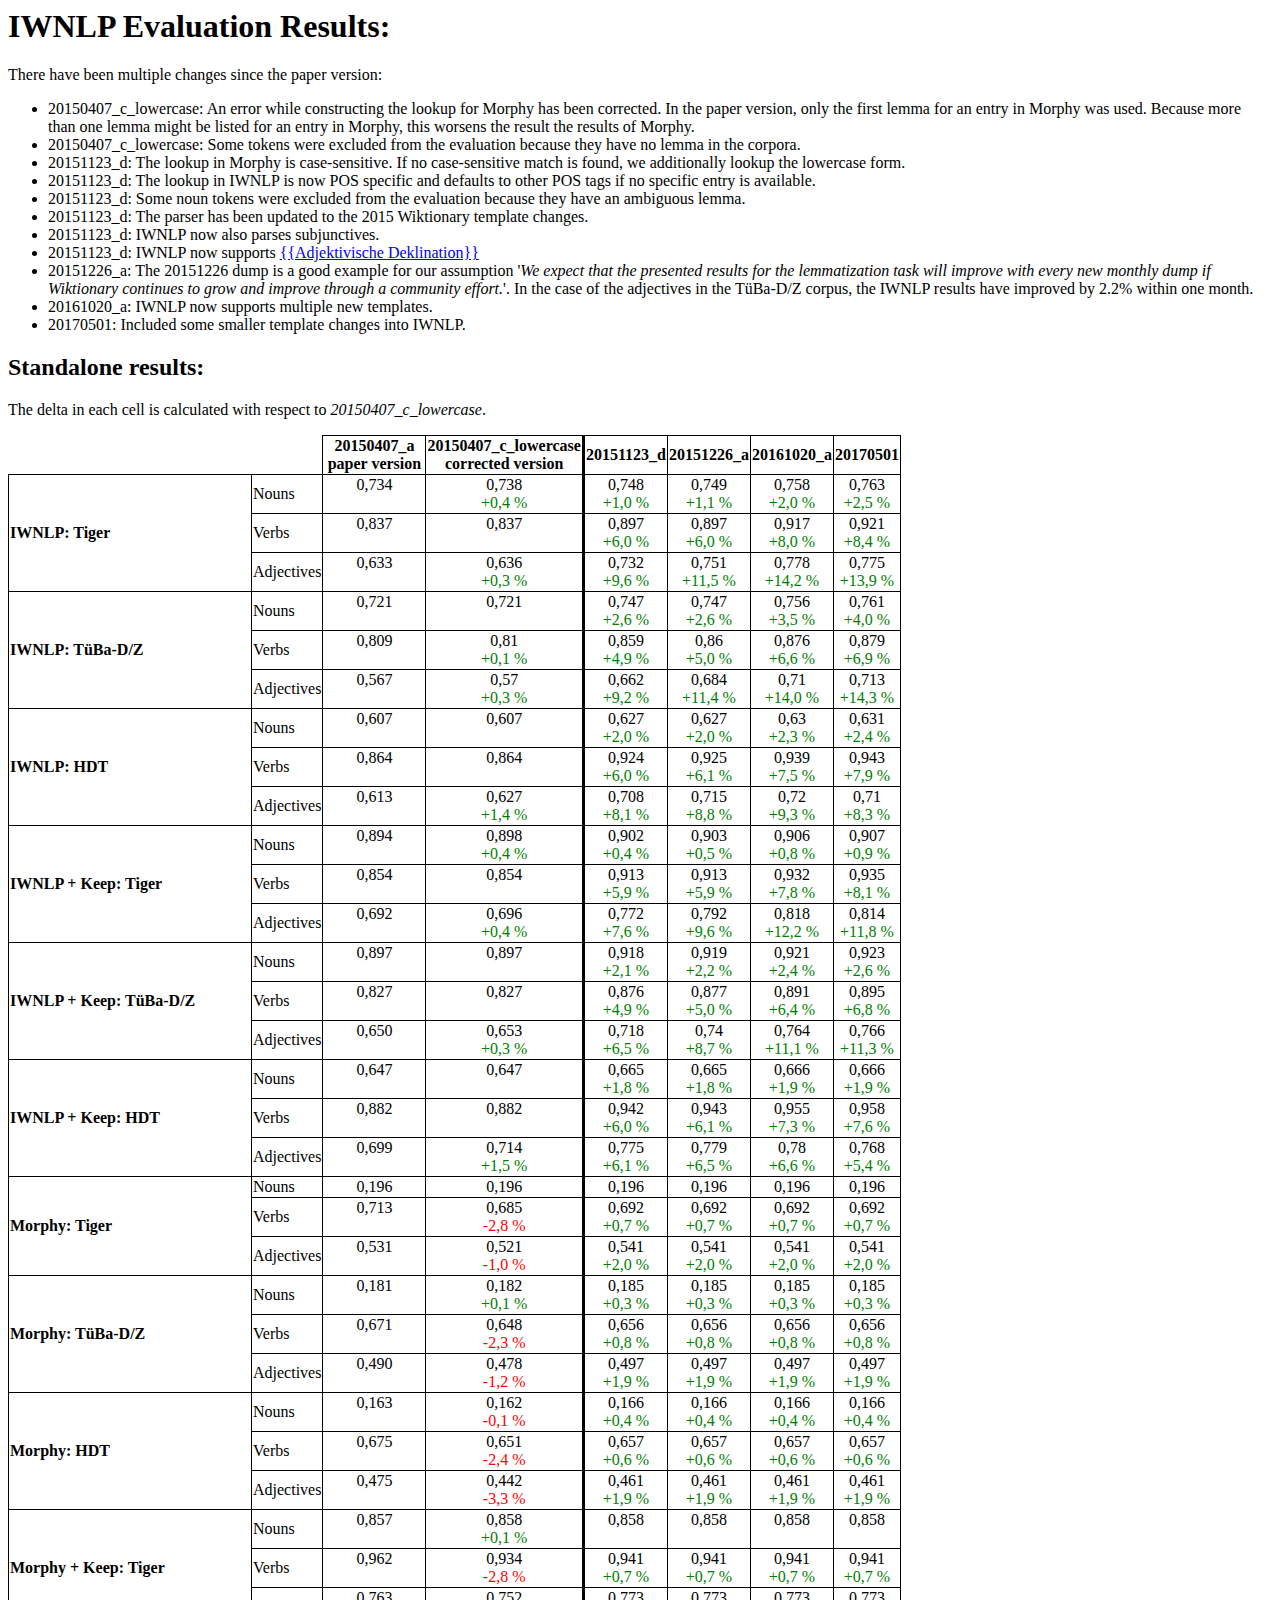
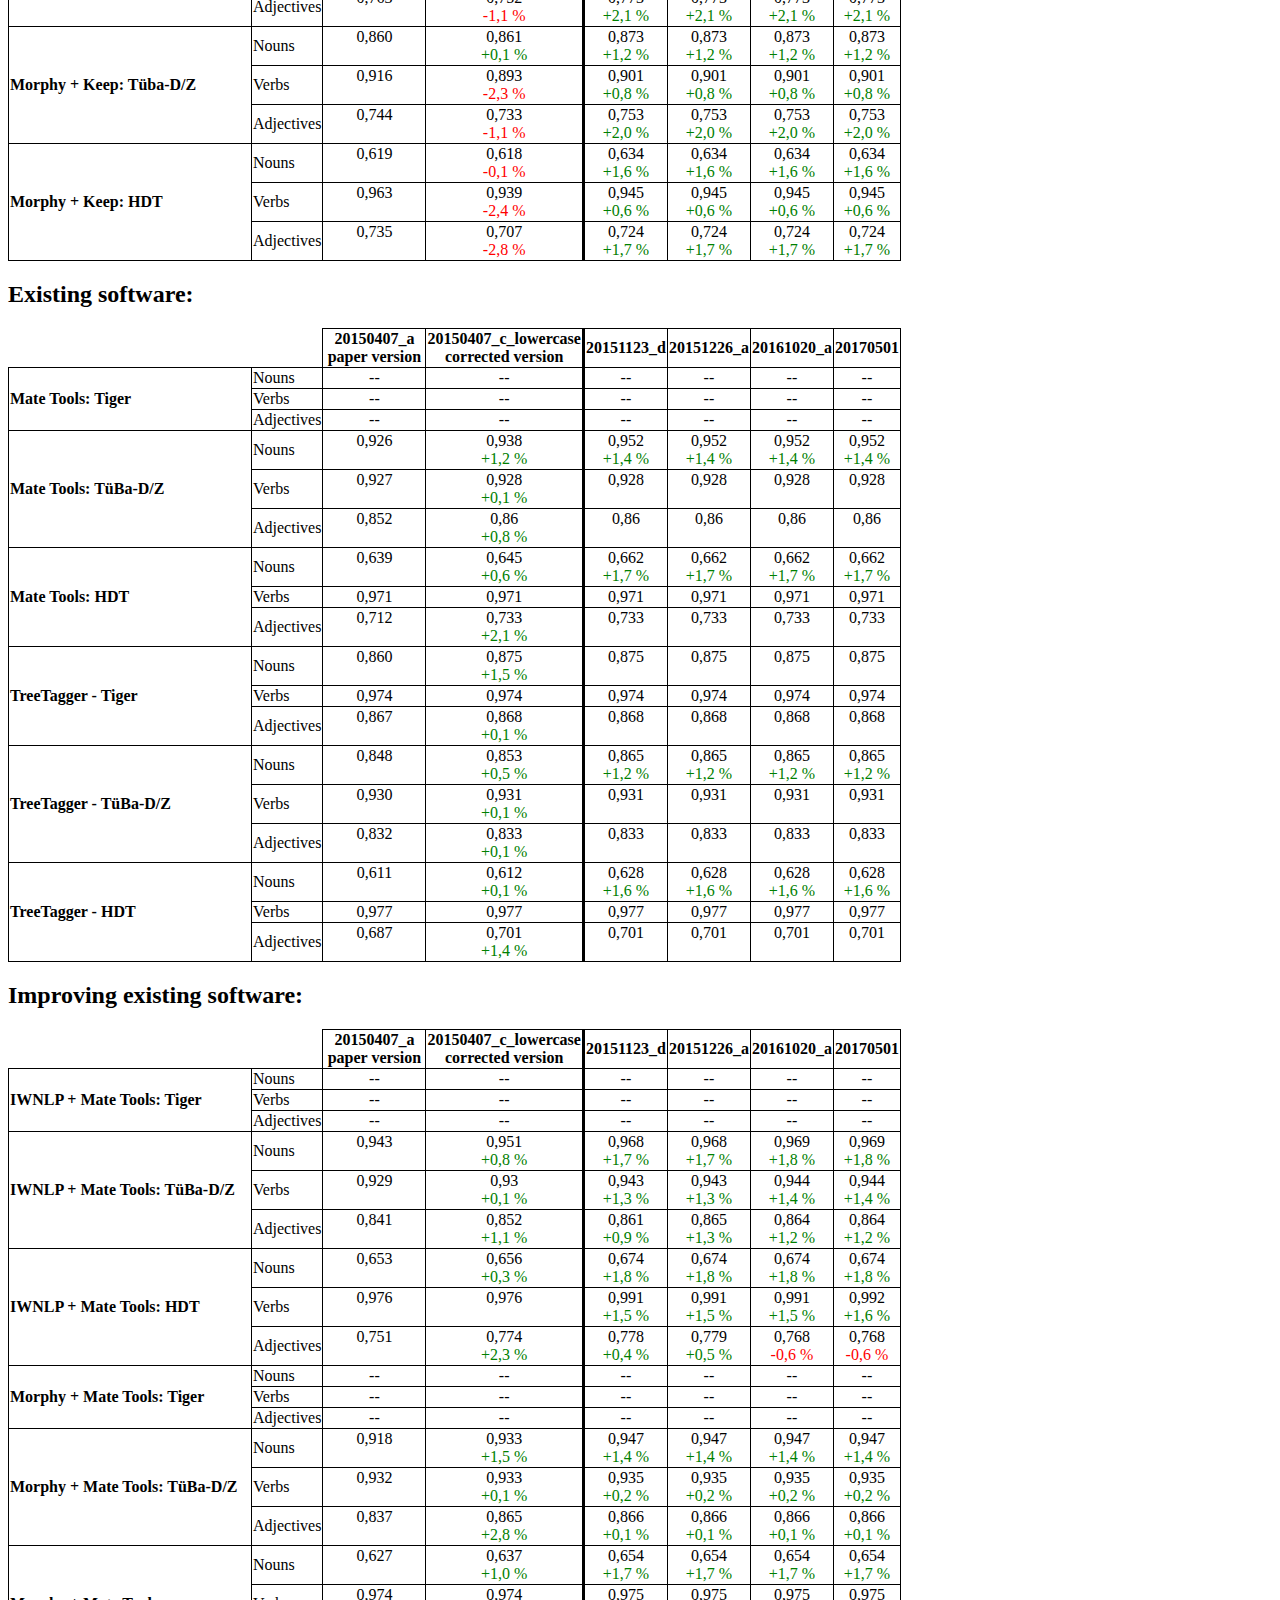
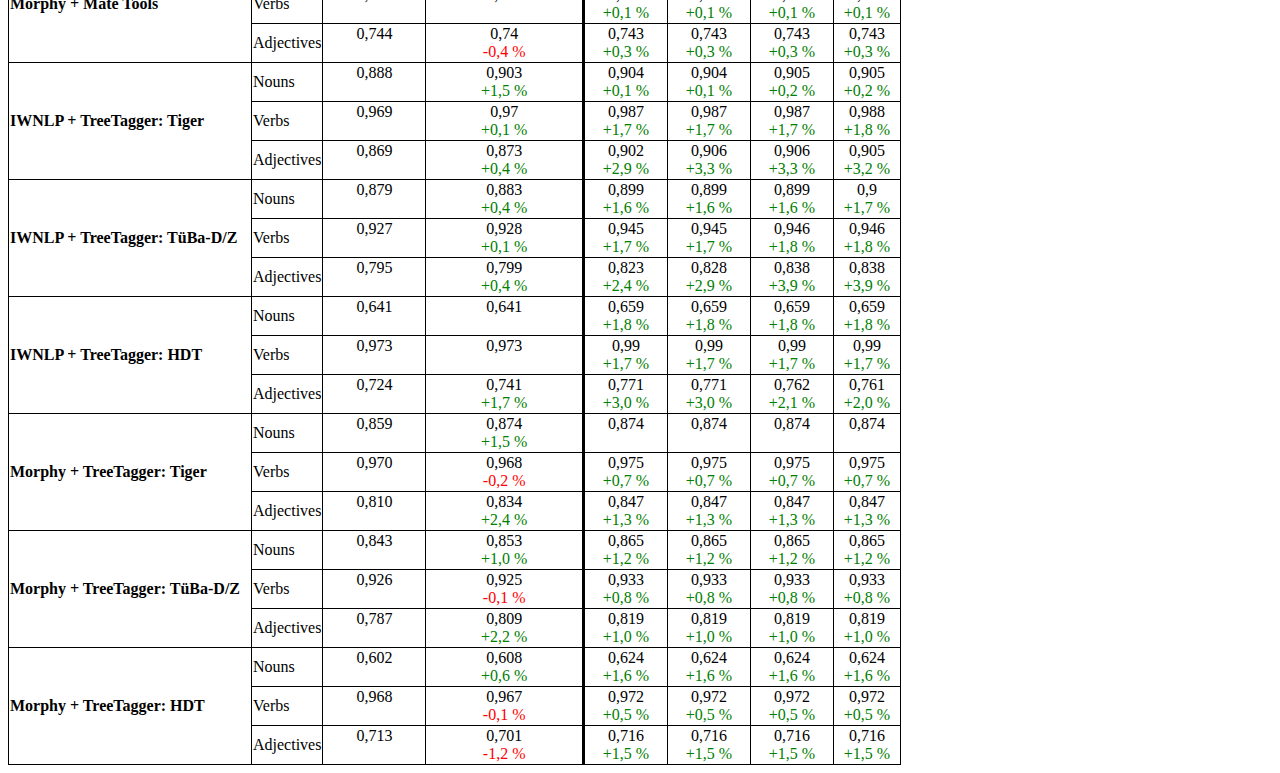
==== commit 041e0075: "Add results for '20170501' dump" ====
--- a/iwnlp_results.html
+++ b/iwnlp_results.html
@@ -1 +1 @@
-﻿<html><head><link rel='stylesheet' href='results.css'></head><h1>IWNLP Evaluation Results:</h1><p>There have been multiple changes since the paper version:</p><ul><li>20150407_c_lowercase: An error while constructing the lookup for Morphy has been corrected. In the paper version, only the first lemma for an entry in Morphy was used. Because more than one lemma might be listed for an entry in Morphy, this worsens the result the results of Morphy.</li><li>20150407_c_lowercase: Some tokens were excluded from the evaluation because they have no lemma in the corpora.</li><li>20151123_d: The lookup in Morphy is case-sensitive. If no case-sensitive match is found, we additionally lookup the lowercase form.</li><li>20151123_d: The lookup in IWNLP is now POS specific and defaults to other POS tags if no specific entry is available.</li><li>20151123_d: Some noun tokens were excluded from the evaluation because they have an ambiguous lemma.</li><li>20151123_d: The parser has been updated to the 2015 Wiktionary template changes.</li><li>20151123_d: IWNLP now also parses subjunctives.</li><li>20151123_d: IWNLP now supports <a href='https://de.wiktionary.org/wiki/Kategorie:adjektivische_Deklination_(Deutsch)'>{{Adjektivische Deklination}}</a></li><li>20151226_a: The 20151226 dump is a good example for our assumption '<i>We expect that the presented results for the lemmatization task will improve with every new monthly dump if Wiktionary continues to grow and improve through a community effort.</i>'. In the case of the adjectives in the TüBa-D/Z corpus, the IWNLP results have improved by 2.2% within one month.</li><li>20161020_a: IWNLP now supports multiple new templates.</li></ul><h2>Standalone results:</h2><p>The delta in each cell is calculated with respect to <i>20150407_c_lowercase</i>.</p><table><tr><th></th><th></th><th class='th0 thResult'>20150407_a<br />paper version</th><th class='th1 thResult'>20150407_c_lowercase<br />corrected version</th><th class='th2 thResult'>20151123_d</th><th class='th3 thResult'>20151226_a</th><th class='th4 thResult'>20161020_a</th></tr><tr><td rowspan='3' class='methodCorpus'><b>IWNLP: Tiger<b></td><td class='pos'>Nouns</td><td class='baseCell col0'>0,734</td><td class='col1 resultCol'>0,738<br /><span style='color:green;'>+0,4 %</span></td><td class='col2 resultCol'>0,748<br /><span style='color:green;'>+1,0 %</span></td><td class='col3 resultCol'>0,749<br /><span style='color:green;'>+1,1 %</span></td><td class='col4 resultCol'>0,758<br /><span style='color:green;'>+2,0 %</span></td></tr><tr><td class='pos'>Verbs</td><td class='baseCell col0'>0,837</td><td class='col1 resultCol'>0,837</td><td class='col2 resultCol'>0,897<br /><span style='color:green;'>+6,0 %</span></td><td class='col3 resultCol'>0,897<br /><span style='color:green;'>+6,0 %</span></td><td class='col4 resultCol'>0,917<br /><span style='color:green;'>+8,0 %</span></td></tr><tr><td class='pos'>Adjectives</td><td class='baseCell col0'>0,633</td><td class='col1 resultCol'>0,636<br /><span style='color:green;'>+0,3 %</span></td><td class='col2 resultCol'>0,732<br /><span style='color:green;'>+9,6 %</span></td><td class='col3 resultCol'>0,751<br /><span style='color:green;'>+11,5 %</span></td><td class='col4 resultCol'>0,778<br /><span style='color:green;'>+14,2 %</span></td></tr><tr><td rowspan='3' class='methodCorpus'><b>IWNLP: TüBa-D/Z<b></td><td class='pos'>Nouns</td><td class='baseCell col0'>0,721</td><td class='col1 resultCol'>0,721</td><td class='col2 resultCol'>0,747<br /><span style='color:green;'>+2,6 %</span></td><td class='col3 resultCol'>0,747<br /><span style='color:green;'>+2,6 %</span></td><td class='col4 resultCol'>0,756<br /><span style='color:green;'>+3,5 %</span></td></tr><tr><td class='pos'>Verbs</td><td class='baseCell col0'>0,809</td><td class='col1 resultCol'>0,81<br /><span style='color:green;'>+0,1 %</span></td><td class='col2 resultCol'>0,859<br /><span style='color:green;'>+4,9 %</span></td><td class='col3 resultCol'>0,86<br /><span style='color:green;'>+5,0 %</span></td><td class='col4 resultCol'>0,876<br /><span style='color:green;'>+6,6 %</span></td></tr><tr><td class='pos'>Adjectives</td><td class='baseCell col0'>0,567</td><td class='col1 resultCol'>0,57<br /><span style='color:green;'>+0,3 %</span></td><td class='col2 resultCol'>0,662<br /><span style='color:green;'>+9,2 %</span></td><td class='col3 resultCol'>0,684<br /><span style='color:green;'>+11,4 %</span></td><td class='col4 resultCol'>0,71<br /><span style='color:green;'>+14,0 %</span></td></tr><tr><td rowspan='3' class='methodCorpus'><b>IWNLP: HDT<b></td><td class='pos'>Nouns</td><td class='baseCell col0'>0,607</td><td class='col1 resultCol'>0,607</td><td class='col2 resultCol'>0,627<br /><span style='color:green;'>+2,0 %</span></td><td class='col3 resultCol'>0,627<br /><span style='color:green;'>+2,0 %</span></td><td class='col4 resultCol'>0,63<br /><span style='color:green;'>+2,3 %</span></td></tr><tr><td class='pos'>Verbs</td><td class='baseCell col0'>0,864</td><td class='col1 resultCol'>0,864</td><td class='col2 resultCol'>0,924<br /><span style='color:green;'>+6,0 %</span></td><td class='col3 resultCol'>0,925<br /><span style='color:green;'>+6,1 %</span></td><td class='col4 resultCol'>0,939<br /><span style='color:green;'>+7,5 %</span></td></tr><tr><td class='pos'>Adjectives</td><td class='baseCell col0'>0,613</td><td class='col1 resultCol'>0,627<br /><span style='color:green;'>+1,4 %</span></td><td class='col2 resultCol'>0,708<br /><span style='color:green;'>+8,1 %</span></td><td class='col3 resultCol'>0,715<br /><span style='color:green;'>+8,8 %</span></td><td class='col4 resultCol'>0,72<br /><span style='color:green;'>+9,3 %</span></td></tr><tr><td rowspan='3' class='methodCorpus'><b>IWNLP + Keep: Tiger<b></td><td class='pos'>Nouns</td><td class='baseCell col0'>0,894</td><td class='col1 resultCol'>0,898<br /><span style='color:green;'>+0,4 %</span></td><td class='col2 resultCol'>0,902<br /><span style='color:green;'>+0,4 %</span></td><td class='col3 resultCol'>0,903<br /><span style='color:green;'>+0,5 %</span></td><td class='col4 resultCol'>0,906<br /><span style='color:green;'>+0,8 %</span></td></tr><tr><td class='pos'>Verbs</td><td class='baseCell col0'>0,854</td><td class='col1 resultCol'>0,854</td><td class='col2 resultCol'>0,913<br /><span style='color:green;'>+5,9 %</span></td><td class='col3 resultCol'>0,913<br /><span style='color:green;'>+5,9 %</span></td><td class='col4 resultCol'>0,932<br /><span style='color:green;'>+7,8 %</span></td></tr><tr><td class='pos'>Adjectives</td><td class='baseCell col0'>0,692</td><td class='col1 resultCol'>0,696<br /><span style='color:green;'>+0,4 %</span></td><td class='col2 resultCol'>0,772<br /><span style='color:green;'>+7,6 %</span></td><td class='col3 resultCol'>0,792<br /><span style='color:green;'>+9,6 %</span></td><td class='col4 resultCol'>0,818<br /><span style='color:green;'>+12,2 %</span></td></tr><tr><td rowspan='3' class='methodCorpus'><b>IWNLP + Keep: TüBa-D/Z<b></td><td class='pos'>Nouns</td><td class='baseCell col0'>0,897</td><td class='col1 resultCol'>0,897</td><td class='col2 resultCol'>0,918<br /><span style='color:green;'>+2,1 %</span></td><td class='col3 resultCol'>0,919<br /><span style='color:green;'>+2,2 %</span></td><td class='col4 resultCol'>0,921<br /><span style='color:green;'>+2,4 %</span></td></tr><tr><td class='pos'>Verbs</td><td class='baseCell col0'>0,827</td><td class='col1 resultCol'>0,827</td><td class='col2 resultCol'>0,876<br /><span style='color:green;'>+4,9 %</span></td><td class='col3 resultCol'>0,877<br /><span style='color:green;'>+5,0 %</span></td><td class='col4 resultCol'>0,891<br /><span style='color:green;'>+6,4 %</span></td></tr><tr><td class='pos'>Adjectives</td><td class='baseCell col0'>0,650</td><td class='col1 resultCol'>0,653<br /><span style='color:green;'>+0,3 %</span></td><td class='col2 resultCol'>0,718<br /><span style='color:green;'>+6,5 %</span></td><td class='col3 resultCol'>0,74<br /><span style='color:green;'>+8,7 %</span></td><td class='col4 resultCol'>0,764<br /><span style='color:green;'>+11,1 %</span></td></tr><tr><td rowspan='3' class='methodCorpus'><b>IWNLP + Keep: HDT<b></td><td class='pos'>Nouns</td><td class='baseCell col0'>0,647</td><td class='col1 resultCol'>0,647</td><td class='col2 resultCol'>0,665<br /><span style='color:green;'>+1,8 %</span></td><td class='col3 resultCol'>0,665<br /><span style='color:green;'>+1,8 %</span></td><td class='col4 resultCol'>0,666<br /><span style='color:green;'>+1,9 %</span></td></tr><tr><td class='pos'>Verbs</td><td class='baseCell col0'>0,882</td><td class='col1 resultCol'>0,882</td><td class='col2 resultCol'>0,942<br /><span style='color:green;'>+6,0 %</span></td><td class='col3 resultCol'>0,943<br /><span style='color:green;'>+6,1 %</span></td><td class='col4 resultCol'>0,955<br /><span style='color:green;'>+7,3 %</span></td></tr><tr><td class='pos'>Adjectives</td><td class='baseCell col0'>0,699</td><td class='col1 resultCol'>0,714<br /><span style='color:green;'>+1,5 %</span></td><td class='col2 resultCol'>0,775<br /><span style='color:green;'>+6,1 %</span></td><td class='col3 resultCol'>0,779<br /><span style='color:green;'>+6,5 %</span></td><td class='col4 resultCol'>0,78<br /><span style='color:green;'>+6,6 %</span></td></tr><tr><td rowspan='3' class='methodCorpus'><b>Morphy: Tiger<b></td><td class='pos'>Nouns</td><td class='baseCell col0'>0,196</td><td class='col1 resultCol'>0,196</td><td class='col2 resultCol'>0,196</td><td class='col3 resultCol'>0,196</td><td class='col4 resultCol'>0,196</td></tr><tr><td class='pos'>Verbs</td><td class='baseCell col0'>0,713</td><td class='col1 resultCol'>0,685<br /><span style='color:red;'>-2,8 %</span></td><td class='col2 resultCol'>0,692<br /><span style='color:green;'>+0,7 %</span></td><td class='col3 resultCol'>0,692<br /><span style='color:green;'>+0,7 %</span></td><td class='col4 resultCol'>0,692<br /><span style='color:green;'>+0,7 %</span></td></tr><tr><td class='pos'>Adjectives</td><td class='baseCell col0'>0,531</td><td class='col1 resultCol'>0,521<br /><span style='color:red;'>-1,0 %</span></td><td class='col2 resultCol'>0,541<br /><span style='color:green;'>+2,0 %</span></td><td class='col3 resultCol'>0,541<br /><span style='color:green;'>+2,0 %</span></td><td class='col4 resultCol'>0,541<br /><span style='color:green;'>+2,0 %</span></td></tr><tr><td rowspan='3' class='methodCorpus'><b>Morphy: TüBa-D/Z<b></td><td class='pos'>Nouns</td><td class='baseCell col0'>0,181</td><td class='col1 resultCol'>0,182<br /><span style='color:green;'>+0,1 %</span></td><td class='col2 resultCol'>0,185<br /><span style='color:green;'>+0,3 %</span></td><td class='col3 resultCol'>0,185<br /><span style='color:green;'>+0,3 %</span></td><td class='col4 resultCol'>0,185<br /><span style='color:green;'>+0,3 %</span></td></tr><tr><td class='pos'>Verbs</td><td class='baseCell col0'>0,671</td><td class='col1 resultCol'>0,648<br /><span style='color:red;'>-2,3 %</span></td><td class='col2 resultCol'>0,656<br /><span style='color:green;'>+0,8 %</span></td><td class='col3 resultCol'>0,656<br /><span style='color:green;'>+0,8 %</span></td><td class='col4 resultCol'>0,656<br /><span style='color:green;'>+0,8 %</span></td></tr><tr><td class='pos'>Adjectives</td><td class='baseCell col0'>0,490</td><td class='col1 resultCol'>0,478<br /><span style='color:red;'>-1,2 %</span></td><td class='col2 resultCol'>0,497<br /><span style='color:green;'>+1,9 %</span></td><td class='col3 resultCol'>0,497<br /><span style='color:green;'>+1,9 %</span></td><td class='col4 resultCol'>0,497<br /><span style='color:green;'>+1,9 %</span></td></tr><tr><td rowspan='3' class='methodCorpus'><b>Morphy: HDT<b></td><td class='pos'>Nouns</td><td class='baseCell col0'>0,163</td><td class='col1 resultCol'>0,162<br /><span style='color:red;'>-0,1 %</span></td><td class='col2 resultCol'>0,166<br /><span style='color:green;'>+0,4 %</span></td><td class='col3 resultCol'>0,166<br /><span style='color:green;'>+0,4 %</span></td><td class='col4 resultCol'>0,166<br /><span style='color:green;'>+0,4 %</span></td></tr><tr><td class='pos'>Verbs</td><td class='baseCell col0'>0,675</td><td class='col1 resultCol'>0,651<br /><span style='color:red;'>-2,4 %</span></td><td class='col2 resultCol'>0,657<br /><span style='color:green;'>+0,6 %</span></td><td class='col3 resultCol'>0,657<br /><span style='color:green;'>+0,6 %</span></td><td class='col4 resultCol'>0,657<br /><span style='color:green;'>+0,6 %</span></td></tr><tr><td class='pos'>Adjectives</td><td class='baseCell col0'>0,475</td><td class='col1 resultCol'>0,442<br /><span style='color:red;'>-3,3 %</span></td><td class='col2 resultCol'>0,461<br /><span style='color:green;'>+1,9 %</span></td><td class='col3 resultCol'>0,461<br /><span style='color:green;'>+1,9 %</span></td><td class='col4 resultCol'>0,461<br /><span style='color:green;'>+1,9 %</span></td></tr><tr><td rowspan='3' class='methodCorpus'><b>Morphy + Keep: Tiger<b></td><td class='pos'>Nouns</td><td class='baseCell col0'>0,857</td><td class='col1 resultCol'>0,858<br /><span style='color:green;'>+0,1 %</span></td><td class='col2 resultCol'>0,858</td><td class='col3 resultCol'>0,858</td><td class='col4 resultCol'>0,858</td></tr><tr><td class='pos'>Verbs</td><td class='baseCell col0'>0,962</td><td class='col1 resultCol'>0,934<br /><span style='color:red;'>-2,8 %</span></td><td class='col2 resultCol'>0,941<br /><span style='color:green;'>+0,7 %</span></td><td class='col3 resultCol'>0,941<br /><span style='color:green;'>+0,7 %</span></td><td class='col4 resultCol'>0,941<br /><span style='color:green;'>+0,7 %</span></td></tr><tr><td class='pos'>Adjectives</td><td class='baseCell col0'>0,763</td><td class='col1 resultCol'>0,752<br /><span style='color:red;'>-1,1 %</span></td><td class='col2 resultCol'>0,773<br /><span style='color:green;'>+2,1 %</span></td><td class='col3 resultCol'>0,773<br /><span style='color:green;'>+2,1 %</span></td><td class='col4 resultCol'>0,773<br /><span style='color:green;'>+2,1 %</span></td></tr><tr><td rowspan='3' class='methodCorpus'><b>Morphy + Keep: Tüba-D/Z<b></td><td class='pos'>Nouns</td><td class='baseCell col0'>0,860</td><td class='col1 resultCol'>0,861<br /><span style='color:green;'>+0,1 %</span></td><td class='col2 resultCol'>0,873<br /><span style='color:green;'>+1,2 %</span></td><td class='col3 resultCol'>0,873<br /><span style='color:green;'>+1,2 %</span></td><td class='col4 resultCol'>0,873<br /><span style='color:green;'>+1,2 %</span></td></tr><tr><td class='pos'>Verbs</td><td class='baseCell col0'>0,916</td><td class='col1 resultCol'>0,893<br /><span style='color:red;'>-2,3 %</span></td><td class='col2 resultCol'>0,901<br /><span style='color:green;'>+0,8 %</span></td><td class='col3 resultCol'>0,901<br /><span style='color:green;'>+0,8 %</span></td><td class='col4 resultCol'>0,901<br /><span style='color:green;'>+0,8 %</span></td></tr><tr><td class='pos'>Adjectives</td><td class='baseCell col0'>0,744</td><td class='col1 resultCol'>0,733<br /><span style='color:red;'>-1,1 %</span></td><td class='col2 resultCol'>0,753<br /><span style='color:green;'>+2,0 %</span></td><td class='col3 resultCol'>0,753<br /><span style='color:green;'>+2,0 %</span></td><td class='col4 resultCol'>0,753<br /><span style='color:green;'>+2,0 %</span></td></tr><tr><td rowspan='3' class='methodCorpus'><b>Morphy + Keep: HDT<b></td><td class='pos'>Nouns</td><td class='baseCell col0'>0,619</td><td class='col1 resultCol'>0,618<br /><span style='color:red;'>-0,1 %</span></td><td class='col2 resultCol'>0,634<br /><span style='color:green;'>+1,6 %</span></td><td class='col3 resultCol'>0,634<br /><span style='color:green;'>+1,6 %</span></td><td class='col4 resultCol'>0,634<br /><span style='color:green;'>+1,6 %</span></td></tr><tr><td class='pos'>Verbs</td><td class='baseCell col0'>0,963</td><td class='col1 resultCol'>0,939<br /><span style='color:red;'>-2,4 %</span></td><td class='col2 resultCol'>0,945<br /><span style='color:green;'>+0,6 %</span></td><td class='col3 resultCol'>0,945<br /><span style='color:green;'>+0,6 %</span></td><td class='col4 resultCol'>0,945<br /><span style='color:green;'>+0,6 %</span></td></tr><tr><td class='pos'>Adjectives</td><td class='baseCell col0'>0,735</td><td class='col1 resultCol'>0,707<br /><span style='color:red;'>-2,8 %</span></td><td class='col2 resultCol'>0,724<br /><span style='color:green;'>+1,7 %</span></td><td class='col3 resultCol'>0,724<br /><span style='color:green;'>+1,7 %</span></td><td class='col4 resultCol'>0,724<br /><span style='color:green;'>+1,7 %</span></td></tr></table><h2>Existing software:</h2><table><tr><th></th><th></th><th class='th0 thResult'>20150407_a<br />paper version</th><th class='th1 thResult'>20150407_c_lowercase<br />corrected version</th><th class='th2 thResult'>20151123_d</th><th class='th3 thResult'>20151226_a</th><th class='th4 thResult'>20161020_a</th></tr><tr><td rowspan='3' class='methodCorpus'><b>Mate Tools: Tiger<b></td><td class='pos'>Nouns</td><td class='col0 resultCol'>--</td><td class='col1 resultCol'>--</td><td class='col2 resultCol'>--</td><td class='col3 resultCol'>--</td><td class='col4 resultCol'>--</td></tr><tr><td class='pos'>Verbs</td><td class='col0 resultCol'>--</td><td class='col1 resultCol'>--</td><td class='col2 resultCol'>--</td><td class='col3 resultCol'>--</td><td class='col4 resultCol'>--</td></tr><tr><td class='pos'>Adjectives</td><td class='col0 resultCol'>--</td><td class='col1 resultCol'>--</td><td class='col2 resultCol'>--</td><td class='col3 resultCol'>--</td><td class='col4 resultCol'>--</td></tr><tr><td rowspan='3' class='methodCorpus'><b>Mate Tools: TüBa-D/Z<b></td><td class='pos'>Nouns</td><td class='baseCell col0'>0,926</td><td class='col1 resultCol'>0,938<br /><span style='color:green;'>+1,2 %</span></td><td class='col2 resultCol'>0,952<br /><span style='color:green;'>+1,4 %</span></td><td class='col3 resultCol'>0,952<br /><span style='color:green;'>+1,4 %</span></td><td class='col4 resultCol'>0,952<br /><span style='color:green;'>+1,4 %</span></td></tr><tr><td class='pos'>Verbs</td><td class='baseCell col0'>0,927</td><td class='col1 resultCol'>0,928<br /><span style='color:green;'>+0,1 %</span></td><td class='col2 resultCol'>0,928</td><td class='col3 resultCol'>0,928</td><td class='col4 resultCol'>0,928</td></tr><tr><td class='pos'>Adjectives</td><td class='baseCell col0'>0,852</td><td class='col1 resultCol'>0,86<br /><span style='color:green;'>+0,8 %</span></td><td class='col2 resultCol'>0,86</td><td class='col3 resultCol'>0,86</td><td class='col4 resultCol'>0,86</td></tr><tr><td rowspan='3' class='methodCorpus'><b>Mate Tools: HDT<b></td><td class='pos'>Nouns</td><td class='baseCell col0'>0,639</td><td class='col1 resultCol'>0,645<br /><span style='color:green;'>+0,6 %</span></td><td class='col2 resultCol'>0,662<br /><span style='color:green;'>+1,7 %</span></td><td class='col3 resultCol'>0,662<br /><span style='color:green;'>+1,7 %</span></td><td class='col4 resultCol'>0,662<br /><span style='color:green;'>+1,7 %</span></td></tr><tr><td class='pos'>Verbs</td><td class='baseCell col0'>0,971</td><td class='col1 resultCol'>0,971</td><td class='col2 resultCol'>0,971</td><td class='col3 resultCol'>0,971</td><td class='col4 resultCol'>0,971</td></tr><tr><td class='pos'>Adjectives</td><td class='baseCell col0'>0,712</td><td class='col1 resultCol'>0,733<br /><span style='color:green;'>+2,1 %</span></td><td class='col2 resultCol'>0,733</td><td class='col3 resultCol'>0,733</td><td class='col4 resultCol'>0,733</td></tr><tr><td rowspan='3' class='methodCorpus'><b>TreeTagger - Tiger<b></td><td class='pos'>Nouns</td><td class='baseCell col0'>0,860</td><td class='col1 resultCol'>0,875<br /><span style='color:green;'>+1,5 %</span></td><td class='col2 resultCol'>0,875</td><td class='col3 resultCol'>0,875</td><td class='col4 resultCol'>0,875</td></tr><tr><td class='pos'>Verbs</td><td class='baseCell col0'>0,974</td><td class='col1 resultCol'>0,974</td><td class='col2 resultCol'>0,974</td><td class='col3 resultCol'>0,974</td><td class='col4 resultCol'>0,974</td></tr><tr><td class='pos'>Adjectives</td><td class='baseCell col0'>0,867</td><td class='col1 resultCol'>0,868<br /><span style='color:green;'>+0,1 %</span></td><td class='col2 resultCol'>0,868</td><td class='col3 resultCol'>0,868</td><td class='col4 resultCol'>0,868</td></tr><tr><td rowspan='3' class='methodCorpus'><b>TreeTagger - TüBa-D/Z<b></td><td class='pos'>Nouns</td><td class='baseCell col0'>0,848</td><td class='col1 resultCol'>0,853<br /><span style='color:green;'>+0,5 %</span></td><td class='col2 resultCol'>0,865<br /><span style='color:green;'>+1,2 %</span></td><td class='col3 resultCol'>0,865<br /><span style='color:green;'>+1,2 %</span></td><td class='col4 resultCol'>0,865<br /><span style='color:green;'>+1,2 %</span></td></tr><tr><td class='pos'>Verbs</td><td class='baseCell col0'>0,930</td><td class='col1 resultCol'>0,931<br /><span style='color:green;'>+0,1 %</span></td><td class='col2 resultCol'>0,931</td><td class='col3 resultCol'>0,931</td><td class='col4 resultCol'>0,931</td></tr><tr><td class='pos'>Adjectives</td><td class='baseCell col0'>0,832</td><td class='col1 resultCol'>0,833<br /><span style='color:green;'>+0,1 %</span></td><td class='col2 resultCol'>0,833</td><td class='col3 resultCol'>0,833</td><td class='col4 resultCol'>0,833</td></tr><tr><td rowspan='3' class='methodCorpus'><b>TreeTagger - HDT<b></td><td class='pos'>Nouns</td><td class='baseCell col0'>0,611</td><td class='col1 resultCol'>0,612<br /><span style='color:green;'>+0,1 %</span></td><td class='col2 resultCol'>0,628<br /><span style='color:green;'>+1,6 %</span></td><td class='col3 resultCol'>0,628<br /><span style='color:green;'>+1,6 %</span></td><td class='col4 resultCol'>0,628<br /><span style='color:green;'>+1,6 %</span></td></tr><tr><td class='pos'>Verbs</td><td class='baseCell col0'>0,977</td><td class='col1 resultCol'>0,977</td><td class='col2 resultCol'>0,977</td><td class='col3 resultCol'>0,977</td><td class='col4 resultCol'>0,977</td></tr><tr><td class='pos'>Adjectives</td><td class='baseCell col0'>0,687</td><td class='col1 resultCol'>0,701<br /><span style='color:green;'>+1,4 %</span></td><td class='col2 resultCol'>0,701</td><td class='col3 resultCol'>0,701</td><td class='col4 resultCol'>0,701</td></tr></table><h2>Improving existing software:</h2><table><tr><th></th><th></th><th class='th0 thResult'>20150407_a<br />paper version</th><th class='th1 thResult'>20150407_c_lowercase<br />corrected version</th><th class='th2 thResult'>20151123_d</th><th class='th3 thResult'>20151226_a</th><th class='th4 thResult'>20161020_a</th></tr><tr><td rowspan='3' class='methodCorpus'><b>IWNLP + Mate Tools: Tiger<b></td><td class='pos'>Nouns</td><td class='col0 resultCol'>--</td><td class='col1 resultCol'>--</td><td class='col2 resultCol'>--</td><td class='col3 resultCol'>--</td><td class='col4 resultCol'>--</td></tr><tr><td class='pos'>Verbs</td><td class='col0 resultCol'>--</td><td class='col1 resultCol'>--</td><td class='col2 resultCol'>--</td><td class='col3 resultCol'>--</td><td class='col4 resultCol'>--</td></tr><tr><td class='pos'>Adjectives</td><td class='col0 resultCol'>--</td><td class='col1 resultCol'>--</td><td class='col2 resultCol'>--</td><td class='col3 resultCol'>--</td><td class='col4 resultCol'>--</td></tr><tr><td rowspan='3' class='methodCorpus'><b>IWNLP + Mate Tools: TüBa-D/Z<b></td><td class='pos'>Nouns</td><td class='baseCell col0'>0,943</td><td class='col1 resultCol'>0,951<br /><span style='color:green;'>+0,8 %</span></td><td class='col2 resultCol'>0,968<br /><span style='color:green;'>+1,7 %</span></td><td class='col3 resultCol'>0,968<br /><span style='color:green;'>+1,7 %</span></td><td class='col4 resultCol'>0,969<br /><span style='color:green;'>+1,8 %</span></td></tr><tr><td class='pos'>Verbs</td><td class='baseCell col0'>0,929</td><td class='col1 resultCol'>0,93<br /><span style='color:green;'>+0,1 %</span></td><td class='col2 resultCol'>0,943<br /><span style='color:green;'>+1,3 %</span></td><td class='col3 resultCol'>0,943<br /><span style='color:green;'>+1,3 %</span></td><td class='col4 resultCol'>0,944<br /><span style='color:green;'>+1,4 %</span></td></tr><tr><td class='pos'>Adjectives</td><td class='baseCell col0'>0,841</td><td class='col1 resultCol'>0,852<br /><span style='color:green;'>+1,1 %</span></td><td class='col2 resultCol'>0,861<br /><span style='color:green;'>+0,9 %</span></td><td class='col3 resultCol'>0,865<br /><span style='color:green;'>+1,3 %</span></td><td class='col4 resultCol'>0,864<br /><span style='color:green;'>+1,2 %</span></td></tr><tr><td rowspan='3' class='methodCorpus'><b>IWNLP + Mate Tools: HDT<b></td><td class='pos'>Nouns</td><td class='baseCell col0'>0,653</td><td class='col1 resultCol'>0,656<br /><span style='color:green;'>+0,3 %</span></td><td class='col2 resultCol'>0,674<br /><span style='color:green;'>+1,8 %</span></td><td class='col3 resultCol'>0,674<br /><span style='color:green;'>+1,8 %</span></td><td class='col4 resultCol'>0,674<br /><span style='color:green;'>+1,8 %</span></td></tr><tr><td class='pos'>Verbs</td><td class='baseCell col0'>0,976</td><td class='col1 resultCol'>0,976</td><td class='col2 resultCol'>0,991<br /><span style='color:green;'>+1,5 %</span></td><td class='col3 resultCol'>0,991<br /><span style='color:green;'>+1,5 %</span></td><td class='col4 resultCol'>0,991<br /><span style='color:green;'>+1,5 %</span></td></tr><tr><td class='pos'>Adjectives</td><td class='baseCell col0'>0,751</td><td class='col1 resultCol'>0,774<br /><span style='color:green;'>+2,3 %</span></td><td class='col2 resultCol'>0,778<br /><span style='color:green;'>+0,4 %</span></td><td class='col3 resultCol'>0,779<br /><span style='color:green;'>+0,5 %</span></td><td class='col4 resultCol'>0,768<br /><span style='color:red;'>-0,6 %</span></td></tr><tr><td rowspan='3' class='methodCorpus'><b>Morphy + Mate Tools: Tiger<b></td><td class='pos'>Nouns</td><td class='col0 resultCol'>--</td><td class='col1 resultCol'>--</td><td class='col2 resultCol'>--</td><td class='col3 resultCol'>--</td><td class='col4 resultCol'>--</td></tr><tr><td class='pos'>Verbs</td><td class='col0 resultCol'>--</td><td class='col1 resultCol'>--</td><td class='col2 resultCol'>--</td><td class='col3 resultCol'>--</td><td class='col4 resultCol'>--</td></tr><tr><td class='pos'>Adjectives</td><td class='col0 resultCol'>--</td><td class='col1 resultCol'>--</td><td class='col2 resultCol'>--</td><td class='col3 resultCol'>--</td><td class='col4 resultCol'>--</td></tr><tr><td rowspan='3' class='methodCorpus'><b>Morphy + Mate Tools: TüBa-D/Z<b></td><td class='pos'>Nouns</td><td class='baseCell col0'>0,918</td><td class='col1 resultCol'>0,933<br /><span style='color:green;'>+1,5 %</span></td><td class='col2 resultCol'>0,947<br /><span style='color:green;'>+1,4 %</span></td><td class='col3 resultCol'>0,947<br /><span style='color:green;'>+1,4 %</span></td><td class='col4 resultCol'>0,947<br /><span style='color:green;'>+1,4 %</span></td></tr><tr><td class='pos'>Verbs</td><td class='baseCell col0'>0,932</td><td class='col1 resultCol'>0,933<br /><span style='color:green;'>+0,1 %</span></td><td class='col2 resultCol'>0,935<br /><span style='color:green;'>+0,2 %</span></td><td class='col3 resultCol'>0,935<br /><span style='color:green;'>+0,2 %</span></td><td class='col4 resultCol'>0,935<br /><span style='color:green;'>+0,2 %</span></td></tr><tr><td class='pos'>Adjectives</td><td class='baseCell col0'>0,837</td><td class='col1 resultCol'>0,865<br /><span style='color:green;'>+2,8 %</span></td><td class='col2 resultCol'>0,866<br /><span style='color:green;'>+0,1 %</span></td><td class='col3 resultCol'>0,866<br /><span style='color:green;'>+0,1 %</span></td><td class='col4 resultCol'>0,866<br /><span style='color:green;'>+0,1 %</span></td></tr><tr><td rowspan='3' class='methodCorpus'><b>Morphy + Mate Tools<b></td><td class='pos'>Nouns</td><td class='baseCell col0'>0,627</td><td class='col1 resultCol'>0,637<br /><span style='color:green;'>+1,0 %</span></td><td class='col2 resultCol'>0,654<br /><span style='color:green;'>+1,7 %</span></td><td class='col3 resultCol'>0,654<br /><span style='color:green;'>+1,7 %</span></td><td class='col4 resultCol'>0,654<br /><span style='color:green;'>+1,7 %</span></td></tr><tr><td class='pos'>Verbs</td><td class='baseCell col0'>0,974</td><td class='col1 resultCol'>0,974</td><td class='col2 resultCol'>0,975<br /><span style='color:green;'>+0,1 %</span></td><td class='col3 resultCol'>0,975<br /><span style='color:green;'>+0,1 %</span></td><td class='col4 resultCol'>0,975<br /><span style='color:green;'>+0,1 %</span></td></tr><tr><td class='pos'>Adjectives</td><td class='baseCell col0'>0,744</td><td class='col1 resultCol'>0,74<br /><span style='color:red;'>-0,4 %</span></td><td class='col2 resultCol'>0,743<br /><span style='color:green;'>+0,3 %</span></td><td class='col3 resultCol'>0,743<br /><span style='color:green;'>+0,3 %</span></td><td class='col4 resultCol'>0,743<br /><span style='color:green;'>+0,3 %</span></td></tr><tr><td rowspan='3' class='methodCorpus'><b>IWNLP + TreeTagger: Tiger<b></td><td class='pos'>Nouns</td><td class='baseCell col0'>0,888</td><td class='col1 resultCol'>0,903<br /><span style='color:green;'>+1,5 %</span></td><td class='col2 resultCol'>0,904<br /><span style='color:green;'>+0,1 %</span></td><td class='col3 resultCol'>0,904<br /><span style='color:green;'>+0,1 %</span></td><td class='col4 resultCol'>0,905<br /><span style='color:green;'>+0,2 %</span></td></tr><tr><td class='pos'>Verbs</td><td class='baseCell col0'>0,969</td><td class='col1 resultCol'>0,97<br /><span style='color:green;'>+0,1 %</span></td><td class='col2 resultCol'>0,987<br /><span style='color:green;'>+1,7 %</span></td><td class='col3 resultCol'>0,987<br /><span style='color:green;'>+1,7 %</span></td><td class='col4 resultCol'>0,987<br /><span style='color:green;'>+1,7 %</span></td></tr><tr><td class='pos'>Adjectives</td><td class='baseCell col0'>0,869</td><td class='col1 resultCol'>0,873<br /><span style='color:green;'>+0,4 %</span></td><td class='col2 resultCol'>0,902<br /><span style='color:green;'>+2,9 %</span></td><td class='col3 resultCol'>0,906<br /><span style='color:green;'>+3,3 %</span></td><td class='col4 resultCol'>0,906<br /><span style='color:green;'>+3,3 %</span></td></tr><tr><td rowspan='3' class='methodCorpus'><b>IWNLP + TreeTagger: TüBa-D/Z<b></td><td class='pos'>Nouns</td><td class='baseCell col0'>0,879</td><td class='col1 resultCol'>0,883<br /><span style='color:green;'>+0,4 %</span></td><td class='col2 resultCol'>0,899<br /><span style='color:green;'>+1,6 %</span></td><td class='col3 resultCol'>0,899<br /><span style='color:green;'>+1,6 %</span></td><td class='col4 resultCol'>0,899<br /><span style='color:green;'>+1,6 %</span></td></tr><tr><td class='pos'>Verbs</td><td class='baseCell col0'>0,927</td><td class='col1 resultCol'>0,928<br /><span style='color:green;'>+0,1 %</span></td><td class='col2 resultCol'>0,945<br /><span style='color:green;'>+1,7 %</span></td><td class='col3 resultCol'>0,945<br /><span style='color:green;'>+1,7 %</span></td><td class='col4 resultCol'>0,946<br /><span style='color:green;'>+1,8 %</span></td></tr><tr><td class='pos'>Adjectives</td><td class='baseCell col0'>0,795</td><td class='col1 resultCol'>0,799<br /><span style='color:green;'>+0,4 %</span></td><td class='col2 resultCol'>0,823<br /><span style='color:green;'>+2,4 %</span></td><td class='col3 resultCol'>0,828<br /><span style='color:green;'>+2,9 %</span></td><td class='col4 resultCol'>0,838<br /><span style='color:green;'>+3,9 %</span></td></tr><tr><td rowspan='3' class='methodCorpus'><b>IWNLP + TreeTagger: HDT<b></td><td class='pos'>Nouns</td><td class='baseCell col0'>0,641</td><td class='col1 resultCol'>0,641</td><td class='col2 resultCol'>0,659<br /><span style='color:green;'>+1,8 %</span></td><td class='col3 resultCol'>0,659<br /><span style='color:green;'>+1,8 %</span></td><td class='col4 resultCol'>0,659<br /><span style='color:green;'>+1,8 %</span></td></tr><tr><td class='pos'>Verbs</td><td class='baseCell col0'>0,973</td><td class='col1 resultCol'>0,973</td><td class='col2 resultCol'>0,99<br /><span style='color:green;'>+1,7 %</span></td><td class='col3 resultCol'>0,99<br /><span style='color:green;'>+1,7 %</span></td><td class='col4 resultCol'>0,99<br /><span style='color:green;'>+1,7 %</span></td></tr><tr><td class='pos'>Adjectives</td><td class='baseCell col0'>0,724</td><td class='col1 resultCol'>0,741<br /><span style='color:green;'>+1,7 %</span></td><td class='col2 resultCol'>0,771<br /><span style='color:green;'>+3,0 %</span></td><td class='col3 resultCol'>0,771<br /><span style='color:green;'>+3,0 %</span></td><td class='col4 resultCol'>0,762<br /><span style='color:green;'>+2,1 %</span></td></tr><tr><td rowspan='3' class='methodCorpus'><b>Morphy + TreeTagger: Tiger<b></td><td class='pos'>Nouns</td><td class='baseCell col0'>0,859</td><td class='col1 resultCol'>0,874<br /><span style='color:green;'>+1,5 %</span></td><td class='col2 resultCol'>0,874</td><td class='col3 resultCol'>0,874</td><td class='col4 resultCol'>0,874</td></tr><tr><td class='pos'>Verbs</td><td class='baseCell col0'>0,970</td><td class='col1 resultCol'>0,968<br /><span style='color:red;'>-0,2 %</span></td><td class='col2 resultCol'>0,975<br /><span style='color:green;'>+0,7 %</span></td><td class='col3 resultCol'>0,975<br /><span style='color:green;'>+0,7 %</span></td><td class='col4 resultCol'>0,975<br /><span style='color:green;'>+0,7 %</span></td></tr><tr><td class='pos'>Adjectives</td><td class='baseCell col0'>0,810</td><td class='col1 resultCol'>0,834<br /><span style='color:green;'>+2,4 %</span></td><td class='col2 resultCol'>0,847<br /><span style='color:green;'>+1,3 %</span></td><td class='col3 resultCol'>0,847<br /><span style='color:green;'>+1,3 %</span></td><td class='col4 resultCol'>0,847<br /><span style='color:green;'>+1,3 %</span></td></tr><tr><td rowspan='3' class='methodCorpus'><b>Morphy + TreeTagger: TüBa-D/Z<b></td><td class='pos'>Nouns</td><td class='baseCell col0'>0,843</td><td class='col1 resultCol'>0,853<br /><span style='color:green;'>+1,0 %</span></td><td class='col2 resultCol'>0,865<br /><span style='color:green;'>+1,2 %</span></td><td class='col3 resultCol'>0,865<br /><span style='color:green;'>+1,2 %</span></td><td class='col4 resultCol'>0,865<br /><span style='color:green;'>+1,2 %</span></td></tr><tr><td class='pos'>Verbs</td><td class='baseCell col0'>0,926</td><td class='col1 resultCol'>0,925<br /><span style='color:red;'>-0,1 %</span></td><td class='col2 resultCol'>0,933<br /><span style='color:green;'>+0,8 %</span></td><td class='col3 resultCol'>0,933<br /><span style='color:green;'>+0,8 %</span></td><td class='col4 resultCol'>0,933<br /><span style='color:green;'>+0,8 %</span></td></tr><tr><td class='pos'>Adjectives</td><td class='baseCell col0'>0,787</td><td class='col1 resultCol'>0,809<br /><span style='color:green;'>+2,2 %</span></td><td class='col2 resultCol'>0,819<br /><span style='color:green;'>+1,0 %</span></td><td class='col3 resultCol'>0,819<br /><span style='color:green;'>+1,0 %</span></td><td class='col4 resultCol'>0,819<br /><span style='color:green;'>+1,0 %</span></td></tr><tr><td rowspan='3' class='methodCorpus'><b>Morphy + TreeTagger: HDT<b></td><td class='pos'>Nouns</td><td class='baseCell col0'>0,602</td><td class='col1 resultCol'>0,608<br /><span style='color:green;'>+0,6 %</span></td><td class='col2 resultCol'>0,624<br /><span style='color:green;'>+1,6 %</span></td><td class='col3 resultCol'>0,624<br /><span style='color:green;'>+1,6 %</span></td><td class='col4 resultCol'>0,624<br /><span style='color:green;'>+1,6 %</span></td></tr><tr><td class='pos'>Verbs</td><td class='baseCell col0'>0,968</td><td class='col1 resultCol'>0,967<br /><span style='color:red;'>-0,1 %</span></td><td class='col2 resultCol'>0,972<br /><span style='color:green;'>+0,5 %</span></td><td class='col3 resultCol'>0,972<br /><span style='color:green;'>+0,5 %</span></td><td class='col4 resultCol'>0,972<br /><span style='color:green;'>+0,5 %</span></td></tr><tr><td class='pos'>Adjectives</td><td class='baseCell col0'>0,713</td><td class='col1 resultCol'>0,701<br /><span style='color:red;'>-1,2 %</span></td><td class='col2 resultCol'>0,716<br /><span style='color:green;'>+1,5 %</span></td><td class='col3 resultCol'>0,716<br /><span style='color:green;'>+1,5 %</span></td><td class='col4 resultCol'>0,716<br /><span style='color:green;'>+1,5 %</span></td></tr></table></html>+﻿<html><head><link rel='stylesheet' href='results.css'></head><h1>IWNLP Evaluation Results:</h1><p>There have been multiple changes since the paper version:</p><ul><li>20150407_c_lowercase: An error while constructing the lookup for Morphy has been corrected. In the paper version, only the first lemma for an entry in Morphy was used. Because more than one lemma might be listed for an entry in Morphy, this worsens the result the results of Morphy.</li><li>20150407_c_lowercase: Some tokens were excluded from the evaluation because they have no lemma in the corpora.</li><li>20151123_d: The lookup in Morphy is case-sensitive. If no case-sensitive match is found, we additionally lookup the lowercase form.</li><li>20151123_d: The lookup in IWNLP is now POS specific and defaults to other POS tags if no specific entry is available.</li><li>20151123_d: Some noun tokens were excluded from the evaluation because they have an ambiguous lemma.</li><li>20151123_d: The parser has been updated to the 2015 Wiktionary template changes.</li><li>20151123_d: IWNLP now also parses subjunctives.</li><li>20151123_d: IWNLP now supports <a href='https://de.wiktionary.org/wiki/Kategorie:adjektivische_Deklination_(Deutsch)'>{{Adjektivische Deklination}}</a></li><li>20151226_a: The 20151226 dump is a good example for our assumption '<i>We expect that the presented results for the lemmatization task will improve with every new monthly dump if Wiktionary continues to grow and improve through a community effort.</i>'. In the case of the adjectives in the TüBa-D/Z corpus, the IWNLP results have improved by 2.2% within one month.</li><li>20161020_a: IWNLP now supports multiple new templates.</li><li>20170501: Included some smaller template changes into IWNLP.</li></ul><h2>Standalone results:</h2><p>The delta in each cell is calculated with respect to <i>20150407_c_lowercase</i>.</p><table><tr><th></th><th></th><th class='th0 thResult'>20150407_a<br />paper version</th><th class='th1 thResult'>20150407_c_lowercase<br />corrected version</th><th class='th2 thResult'>20151123_d</th><th class='th3 thResult'>20151226_a</th><th class='th4 thResult'>20161020_a</th><th class='th5 thResult'>20170501</th></tr><tr><td rowspan='3' class='methodCorpus'><b>IWNLP: Tiger<b></td><td class='pos'>Nouns</td><td class='baseCell col0'>0,734</td><td class='col1 resultCol'>0,738<br /><span style='color:green;'>+0,4 %</span></td><td class='col2 resultCol'>0,748<br /><span style='color:green;'>+1,0 %</span></td><td class='col3 resultCol'>0,749<br /><span style='color:green;'>+1,1 %</span></td><td class='col4 resultCol'>0,758<br /><span style='color:green;'>+2,0 %</span></td><td class='col5 resultCol'>0,763<br /><span style='color:green;'>+2,5 %</span></td></tr><tr><td class='pos'>Verbs</td><td class='baseCell col0'>0,837</td><td class='col1 resultCol'>0,837</td><td class='col2 resultCol'>0,897<br /><span style='color:green;'>+6,0 %</span></td><td class='col3 resultCol'>0,897<br /><span style='color:green;'>+6,0 %</span></td><td class='col4 resultCol'>0,917<br /><span style='color:green;'>+8,0 %</span></td><td class='col5 resultCol'>0,921<br /><span style='color:green;'>+8,4 %</span></td></tr><tr><td class='pos'>Adjectives</td><td class='baseCell col0'>0,633</td><td class='col1 resultCol'>0,636<br /><span style='color:green;'>+0,3 %</span></td><td class='col2 resultCol'>0,732<br /><span style='color:green;'>+9,6 %</span></td><td class='col3 resultCol'>0,751<br /><span style='color:green;'>+11,5 %</span></td><td class='col4 resultCol'>0,778<br /><span style='color:green;'>+14,2 %</span></td><td class='col5 resultCol'>0,775<br /><span style='color:green;'>+13,9 %</span></td></tr><tr><td rowspan='3' class='methodCorpus'><b>IWNLP: TüBa-D/Z<b></td><td class='pos'>Nouns</td><td class='baseCell col0'>0,721</td><td class='col1 resultCol'>0,721</td><td class='col2 resultCol'>0,747<br /><span style='color:green;'>+2,6 %</span></td><td class='col3 resultCol'>0,747<br /><span style='color:green;'>+2,6 %</span></td><td class='col4 resultCol'>0,756<br /><span style='color:green;'>+3,5 %</span></td><td class='col5 resultCol'>0,761<br /><span style='color:green;'>+4,0 %</span></td></tr><tr><td class='pos'>Verbs</td><td class='baseCell col0'>0,809</td><td class='col1 resultCol'>0,81<br /><span style='color:green;'>+0,1 %</span></td><td class='col2 resultCol'>0,859<br /><span style='color:green;'>+4,9 %</span></td><td class='col3 resultCol'>0,86<br /><span style='color:green;'>+5,0 %</span></td><td class='col4 resultCol'>0,876<br /><span style='color:green;'>+6,6 %</span></td><td class='col5 resultCol'>0,879<br /><span style='color:green;'>+6,9 %</span></td></tr><tr><td class='pos'>Adjectives</td><td class='baseCell col0'>0,567</td><td class='col1 resultCol'>0,57<br /><span style='color:green;'>+0,3 %</span></td><td class='col2 resultCol'>0,662<br /><span style='color:green;'>+9,2 %</span></td><td class='col3 resultCol'>0,684<br /><span style='color:green;'>+11,4 %</span></td><td class='col4 resultCol'>0,71<br /><span style='color:green;'>+14,0 %</span></td><td class='col5 resultCol'>0,713<br /><span style='color:green;'>+14,3 %</span></td></tr><tr><td rowspan='3' class='methodCorpus'><b>IWNLP: HDT<b></td><td class='pos'>Nouns</td><td class='baseCell col0'>0,607</td><td class='col1 resultCol'>0,607</td><td class='col2 resultCol'>0,627<br /><span style='color:green;'>+2,0 %</span></td><td class='col3 resultCol'>0,627<br /><span style='color:green;'>+2,0 %</span></td><td class='col4 resultCol'>0,63<br /><span style='color:green;'>+2,3 %</span></td><td class='col5 resultCol'>0,631<br /><span style='color:green;'>+2,4 %</span></td></tr><tr><td class='pos'>Verbs</td><td class='baseCell col0'>0,864</td><td class='col1 resultCol'>0,864</td><td class='col2 resultCol'>0,924<br /><span style='color:green;'>+6,0 %</span></td><td class='col3 resultCol'>0,925<br /><span style='color:green;'>+6,1 %</span></td><td class='col4 resultCol'>0,939<br /><span style='color:green;'>+7,5 %</span></td><td class='col5 resultCol'>0,943<br /><span style='color:green;'>+7,9 %</span></td></tr><tr><td class='pos'>Adjectives</td><td class='baseCell col0'>0,613</td><td class='col1 resultCol'>0,627<br /><span style='color:green;'>+1,4 %</span></td><td class='col2 resultCol'>0,708<br /><span style='color:green;'>+8,1 %</span></td><td class='col3 resultCol'>0,715<br /><span style='color:green;'>+8,8 %</span></td><td class='col4 resultCol'>0,72<br /><span style='color:green;'>+9,3 %</span></td><td class='col5 resultCol'>0,71<br /><span style='color:green;'>+8,3 %</span></td></tr><tr><td rowspan='3' class='methodCorpus'><b>IWNLP + Keep: Tiger<b></td><td class='pos'>Nouns</td><td class='baseCell col0'>0,894</td><td class='col1 resultCol'>0,898<br /><span style='color:green;'>+0,4 %</span></td><td class='col2 resultCol'>0,902<br /><span style='color:green;'>+0,4 %</span></td><td class='col3 resultCol'>0,903<br /><span style='color:green;'>+0,5 %</span></td><td class='col4 resultCol'>0,906<br /><span style='color:green;'>+0,8 %</span></td><td class='col5 resultCol'>0,907<br /><span style='color:green;'>+0,9 %</span></td></tr><tr><td class='pos'>Verbs</td><td class='baseCell col0'>0,854</td><td class='col1 resultCol'>0,854</td><td class='col2 resultCol'>0,913<br /><span style='color:green;'>+5,9 %</span></td><td class='col3 resultCol'>0,913<br /><span style='color:green;'>+5,9 %</span></td><td class='col4 resultCol'>0,932<br /><span style='color:green;'>+7,8 %</span></td><td class='col5 resultCol'>0,935<br /><span style='color:green;'>+8,1 %</span></td></tr><tr><td class='pos'>Adjectives</td><td class='baseCell col0'>0,692</td><td class='col1 resultCol'>0,696<br /><span style='color:green;'>+0,4 %</span></td><td class='col2 resultCol'>0,772<br /><span style='color:green;'>+7,6 %</span></td><td class='col3 resultCol'>0,792<br /><span style='color:green;'>+9,6 %</span></td><td class='col4 resultCol'>0,818<br /><span style='color:green;'>+12,2 %</span></td><td class='col5 resultCol'>0,814<br /><span style='color:green;'>+11,8 %</span></td></tr><tr><td rowspan='3' class='methodCorpus'><b>IWNLP + Keep: TüBa-D/Z<b></td><td class='pos'>Nouns</td><td class='baseCell col0'>0,897</td><td class='col1 resultCol'>0,897</td><td class='col2 resultCol'>0,918<br /><span style='color:green;'>+2,1 %</span></td><td class='col3 resultCol'>0,919<br /><span style='color:green;'>+2,2 %</span></td><td class='col4 resultCol'>0,921<br /><span style='color:green;'>+2,4 %</span></td><td class='col5 resultCol'>0,923<br /><span style='color:green;'>+2,6 %</span></td></tr><tr><td class='pos'>Verbs</td><td class='baseCell col0'>0,827</td><td class='col1 resultCol'>0,827</td><td class='col2 resultCol'>0,876<br /><span style='color:green;'>+4,9 %</span></td><td class='col3 resultCol'>0,877<br /><span style='color:green;'>+5,0 %</span></td><td class='col4 resultCol'>0,891<br /><span style='color:green;'>+6,4 %</span></td><td class='col5 resultCol'>0,895<br /><span style='color:green;'>+6,8 %</span></td></tr><tr><td class='pos'>Adjectives</td><td class='baseCell col0'>0,650</td><td class='col1 resultCol'>0,653<br /><span style='color:green;'>+0,3 %</span></td><td class='col2 resultCol'>0,718<br /><span style='color:green;'>+6,5 %</span></td><td class='col3 resultCol'>0,74<br /><span style='color:green;'>+8,7 %</span></td><td class='col4 resultCol'>0,764<br /><span style='color:green;'>+11,1 %</span></td><td class='col5 resultCol'>0,766<br /><span style='color:green;'>+11,3 %</span></td></tr><tr><td rowspan='3' class='methodCorpus'><b>IWNLP + Keep: HDT<b></td><td class='pos'>Nouns</td><td class='baseCell col0'>0,647</td><td class='col1 resultCol'>0,647</td><td class='col2 resultCol'>0,665<br /><span style='color:green;'>+1,8 %</span></td><td class='col3 resultCol'>0,665<br /><span style='color:green;'>+1,8 %</span></td><td class='col4 resultCol'>0,666<br /><span style='color:green;'>+1,9 %</span></td><td class='col5 resultCol'>0,666<br /><span style='color:green;'>+1,9 %</span></td></tr><tr><td class='pos'>Verbs</td><td class='baseCell col0'>0,882</td><td class='col1 resultCol'>0,882</td><td class='col2 resultCol'>0,942<br /><span style='color:green;'>+6,0 %</span></td><td class='col3 resultCol'>0,943<br /><span style='color:green;'>+6,1 %</span></td><td class='col4 resultCol'>0,955<br /><span style='color:green;'>+7,3 %</span></td><td class='col5 resultCol'>0,958<br /><span style='color:green;'>+7,6 %</span></td></tr><tr><td class='pos'>Adjectives</td><td class='baseCell col0'>0,699</td><td class='col1 resultCol'>0,714<br /><span style='color:green;'>+1,5 %</span></td><td class='col2 resultCol'>0,775<br /><span style='color:green;'>+6,1 %</span></td><td class='col3 resultCol'>0,779<br /><span style='color:green;'>+6,5 %</span></td><td class='col4 resultCol'>0,78<br /><span style='color:green;'>+6,6 %</span></td><td class='col5 resultCol'>0,768<br /><span style='color:green;'>+5,4 %</span></td></tr><tr><td rowspan='3' class='methodCorpus'><b>Morphy: Tiger<b></td><td class='pos'>Nouns</td><td class='baseCell col0'>0,196</td><td class='col1 resultCol'>0,196</td><td class='col2 resultCol'>0,196</td><td class='col3 resultCol'>0,196</td><td class='col4 resultCol'>0,196</td><td class='col5 resultCol'>0,196</td></tr><tr><td class='pos'>Verbs</td><td class='baseCell col0'>0,713</td><td class='col1 resultCol'>0,685<br /><span style='color:red;'>-2,8 %</span></td><td class='col2 resultCol'>0,692<br /><span style='color:green;'>+0,7 %</span></td><td class='col3 resultCol'>0,692<br /><span style='color:green;'>+0,7 %</span></td><td class='col4 resultCol'>0,692<br /><span style='color:green;'>+0,7 %</span></td><td class='col5 resultCol'>0,692<br /><span style='color:green;'>+0,7 %</span></td></tr><tr><td class='pos'>Adjectives</td><td class='baseCell col0'>0,531</td><td class='col1 resultCol'>0,521<br /><span style='color:red;'>-1,0 %</span></td><td class='col2 resultCol'>0,541<br /><span style='color:green;'>+2,0 %</span></td><td class='col3 resultCol'>0,541<br /><span style='color:green;'>+2,0 %</span></td><td class='col4 resultCol'>0,541<br /><span style='color:green;'>+2,0 %</span></td><td class='col5 resultCol'>0,541<br /><span style='color:green;'>+2,0 %</span></td></tr><tr><td rowspan='3' class='methodCorpus'><b>Morphy: TüBa-D/Z<b></td><td class='pos'>Nouns</td><td class='baseCell col0'>0,181</td><td class='col1 resultCol'>0,182<br /><span style='color:green;'>+0,1 %</span></td><td class='col2 resultCol'>0,185<br /><span style='color:green;'>+0,3 %</span></td><td class='col3 resultCol'>0,185<br /><span style='color:green;'>+0,3 %</span></td><td class='col4 resultCol'>0,185<br /><span style='color:green;'>+0,3 %</span></td><td class='col5 resultCol'>0,185<br /><span style='color:green;'>+0,3 %</span></td></tr><tr><td class='pos'>Verbs</td><td class='baseCell col0'>0,671</td><td class='col1 resultCol'>0,648<br /><span style='color:red;'>-2,3 %</span></td><td class='col2 resultCol'>0,656<br /><span style='color:green;'>+0,8 %</span></td><td class='col3 resultCol'>0,656<br /><span style='color:green;'>+0,8 %</span></td><td class='col4 resultCol'>0,656<br /><span style='color:green;'>+0,8 %</span></td><td class='col5 resultCol'>0,656<br /><span style='color:green;'>+0,8 %</span></td></tr><tr><td class='pos'>Adjectives</td><td class='baseCell col0'>0,490</td><td class='col1 resultCol'>0,478<br /><span style='color:red;'>-1,2 %</span></td><td class='col2 resultCol'>0,497<br /><span style='color:green;'>+1,9 %</span></td><td class='col3 resultCol'>0,497<br /><span style='color:green;'>+1,9 %</span></td><td class='col4 resultCol'>0,497<br /><span style='color:green;'>+1,9 %</span></td><td class='col5 resultCol'>0,497<br /><span style='color:green;'>+1,9 %</span></td></tr><tr><td rowspan='3' class='methodCorpus'><b>Morphy: HDT<b></td><td class='pos'>Nouns</td><td class='baseCell col0'>0,163</td><td class='col1 resultCol'>0,162<br /><span style='color:red;'>-0,1 %</span></td><td class='col2 resultCol'>0,166<br /><span style='color:green;'>+0,4 %</span></td><td class='col3 resultCol'>0,166<br /><span style='color:green;'>+0,4 %</span></td><td class='col4 resultCol'>0,166<br /><span style='color:green;'>+0,4 %</span></td><td class='col5 resultCol'>0,166<br /><span style='color:green;'>+0,4 %</span></td></tr><tr><td class='pos'>Verbs</td><td class='baseCell col0'>0,675</td><td class='col1 resultCol'>0,651<br /><span style='color:red;'>-2,4 %</span></td><td class='col2 resultCol'>0,657<br /><span style='color:green;'>+0,6 %</span></td><td class='col3 resultCol'>0,657<br /><span style='color:green;'>+0,6 %</span></td><td class='col4 resultCol'>0,657<br /><span style='color:green;'>+0,6 %</span></td><td class='col5 resultCol'>0,657<br /><span style='color:green;'>+0,6 %</span></td></tr><tr><td class='pos'>Adjectives</td><td class='baseCell col0'>0,475</td><td class='col1 resultCol'>0,442<br /><span style='color:red;'>-3,3 %</span></td><td class='col2 resultCol'>0,461<br /><span style='color:green;'>+1,9 %</span></td><td class='col3 resultCol'>0,461<br /><span style='color:green;'>+1,9 %</span></td><td class='col4 resultCol'>0,461<br /><span style='color:green;'>+1,9 %</span></td><td class='col5 resultCol'>0,461<br /><span style='color:green;'>+1,9 %</span></td></tr><tr><td rowspan='3' class='methodCorpus'><b>Morphy + Keep: Tiger<b></td><td class='pos'>Nouns</td><td class='baseCell col0'>0,857</td><td class='col1 resultCol'>0,858<br /><span style='color:green;'>+0,1 %</span></td><td class='col2 resultCol'>0,858</td><td class='col3 resultCol'>0,858</td><td class='col4 resultCol'>0,858</td><td class='col5 resultCol'>0,858</td></tr><tr><td class='pos'>Verbs</td><td class='baseCell col0'>0,962</td><td class='col1 resultCol'>0,934<br /><span style='color:red;'>-2,8 %</span></td><td class='col2 resultCol'>0,941<br /><span style='color:green;'>+0,7 %</span></td><td class='col3 resultCol'>0,941<br /><span style='color:green;'>+0,7 %</span></td><td class='col4 resultCol'>0,941<br /><span style='color:green;'>+0,7 %</span></td><td class='col5 resultCol'>0,941<br /><span style='color:green;'>+0,7 %</span></td></tr><tr><td class='pos'>Adjectives</td><td class='baseCell col0'>0,763</td><td class='col1 resultCol'>0,752<br /><span style='color:red;'>-1,1 %</span></td><td class='col2 resultCol'>0,773<br /><span style='color:green;'>+2,1 %</span></td><td class='col3 resultCol'>0,773<br /><span style='color:green;'>+2,1 %</span></td><td class='col4 resultCol'>0,773<br /><span style='color:green;'>+2,1 %</span></td><td class='col5 resultCol'>0,773<br /><span style='color:green;'>+2,1 %</span></td></tr><tr><td rowspan='3' class='methodCorpus'><b>Morphy + Keep: Tüba-D/Z<b></td><td class='pos'>Nouns</td><td class='baseCell col0'>0,860</td><td class='col1 resultCol'>0,861<br /><span style='color:green;'>+0,1 %</span></td><td class='col2 resultCol'>0,873<br /><span style='color:green;'>+1,2 %</span></td><td class='col3 resultCol'>0,873<br /><span style='color:green;'>+1,2 %</span></td><td class='col4 resultCol'>0,873<br /><span style='color:green;'>+1,2 %</span></td><td class='col5 resultCol'>0,873<br /><span style='color:green;'>+1,2 %</span></td></tr><tr><td class='pos'>Verbs</td><td class='baseCell col0'>0,916</td><td class='col1 resultCol'>0,893<br /><span style='color:red;'>-2,3 %</span></td><td class='col2 resultCol'>0,901<br /><span style='color:green;'>+0,8 %</span></td><td class='col3 resultCol'>0,901<br /><span style='color:green;'>+0,8 %</span></td><td class='col4 resultCol'>0,901<br /><span style='color:green;'>+0,8 %</span></td><td class='col5 resultCol'>0,901<br /><span style='color:green;'>+0,8 %</span></td></tr><tr><td class='pos'>Adjectives</td><td class='baseCell col0'>0,744</td><td class='col1 resultCol'>0,733<br /><span style='color:red;'>-1,1 %</span></td><td class='col2 resultCol'>0,753<br /><span style='color:green;'>+2,0 %</span></td><td class='col3 resultCol'>0,753<br /><span style='color:green;'>+2,0 %</span></td><td class='col4 resultCol'>0,753<br /><span style='color:green;'>+2,0 %</span></td><td class='col5 resultCol'>0,753<br /><span style='color:green;'>+2,0 %</span></td></tr><tr><td rowspan='3' class='methodCorpus'><b>Morphy + Keep: HDT<b></td><td class='pos'>Nouns</td><td class='baseCell col0'>0,619</td><td class='col1 resultCol'>0,618<br /><span style='color:red;'>-0,1 %</span></td><td class='col2 resultCol'>0,634<br /><span style='color:green;'>+1,6 %</span></td><td class='col3 resultCol'>0,634<br /><span style='color:green;'>+1,6 %</span></td><td class='col4 resultCol'>0,634<br /><span style='color:green;'>+1,6 %</span></td><td class='col5 resultCol'>0,634<br /><span style='color:green;'>+1,6 %</span></td></tr><tr><td class='pos'>Verbs</td><td class='baseCell col0'>0,963</td><td class='col1 resultCol'>0,939<br /><span style='color:red;'>-2,4 %</span></td><td class='col2 resultCol'>0,945<br /><span style='color:green;'>+0,6 %</span></td><td class='col3 resultCol'>0,945<br /><span style='color:green;'>+0,6 %</span></td><td class='col4 resultCol'>0,945<br /><span style='color:green;'>+0,6 %</span></td><td class='col5 resultCol'>0,945<br /><span style='color:green;'>+0,6 %</span></td></tr><tr><td class='pos'>Adjectives</td><td class='baseCell col0'>0,735</td><td class='col1 resultCol'>0,707<br /><span style='color:red;'>-2,8 %</span></td><td class='col2 resultCol'>0,724<br /><span style='color:green;'>+1,7 %</span></td><td class='col3 resultCol'>0,724<br /><span style='color:green;'>+1,7 %</span></td><td class='col4 resultCol'>0,724<br /><span style='color:green;'>+1,7 %</span></td><td class='col5 resultCol'>0,724<br /><span style='color:green;'>+1,7 %</span></td></tr></table><h2>Existing software:</h2><table><tr><th></th><th></th><th class='th0 thResult'>20150407_a<br />paper version</th><th class='th1 thResult'>20150407_c_lowercase<br />corrected version</th><th class='th2 thResult'>20151123_d</th><th class='th3 thResult'>20151226_a</th><th class='th4 thResult'>20161020_a</th><th class='th5 thResult'>20170501</th></tr><tr><td rowspan='3' class='methodCorpus'><b>Mate Tools: Tiger<b></td><td class='pos'>Nouns</td><td class='col0 resultCol'>--</td><td class='col1 resultCol'>--</td><td class='col2 resultCol'>--</td><td class='col3 resultCol'>--</td><td class='col4 resultCol'>--</td><td class='col5 resultCol'>--</td></tr><tr><td class='pos'>Verbs</td><td class='col0 resultCol'>--</td><td class='col1 resultCol'>--</td><td class='col2 resultCol'>--</td><td class='col3 resultCol'>--</td><td class='col4 resultCol'>--</td><td class='col5 resultCol'>--</td></tr><tr><td class='pos'>Adjectives</td><td class='col0 resultCol'>--</td><td class='col1 resultCol'>--</td><td class='col2 resultCol'>--</td><td class='col3 resultCol'>--</td><td class='col4 resultCol'>--</td><td class='col5 resultCol'>--</td></tr><tr><td rowspan='3' class='methodCorpus'><b>Mate Tools: TüBa-D/Z<b></td><td class='pos'>Nouns</td><td class='baseCell col0'>0,926</td><td class='col1 resultCol'>0,938<br /><span style='color:green;'>+1,2 %</span></td><td class='col2 resultCol'>0,952<br /><span style='color:green;'>+1,4 %</span></td><td class='col3 resultCol'>0,952<br /><span style='color:green;'>+1,4 %</span></td><td class='col4 resultCol'>0,952<br /><span style='color:green;'>+1,4 %</span></td><td class='col5 resultCol'>0,952<br /><span style='color:green;'>+1,4 %</span></td></tr><tr><td class='pos'>Verbs</td><td class='baseCell col0'>0,927</td><td class='col1 resultCol'>0,928<br /><span style='color:green;'>+0,1 %</span></td><td class='col2 resultCol'>0,928</td><td class='col3 resultCol'>0,928</td><td class='col4 resultCol'>0,928</td><td class='col5 resultCol'>0,928</td></tr><tr><td class='pos'>Adjectives</td><td class='baseCell col0'>0,852</td><td class='col1 resultCol'>0,86<br /><span style='color:green;'>+0,8 %</span></td><td class='col2 resultCol'>0,86</td><td class='col3 resultCol'>0,86</td><td class='col4 resultCol'>0,86</td><td class='col5 resultCol'>0,86</td></tr><tr><td rowspan='3' class='methodCorpus'><b>Mate Tools: HDT<b></td><td class='pos'>Nouns</td><td class='baseCell col0'>0,639</td><td class='col1 resultCol'>0,645<br /><span style='color:green;'>+0,6 %</span></td><td class='col2 resultCol'>0,662<br /><span style='color:green;'>+1,7 %</span></td><td class='col3 resultCol'>0,662<br /><span style='color:green;'>+1,7 %</span></td><td class='col4 resultCol'>0,662<br /><span style='color:green;'>+1,7 %</span></td><td class='col5 resultCol'>0,662<br /><span style='color:green;'>+1,7 %</span></td></tr><tr><td class='pos'>Verbs</td><td class='baseCell col0'>0,971</td><td class='col1 resultCol'>0,971</td><td class='col2 resultCol'>0,971</td><td class='col3 resultCol'>0,971</td><td class='col4 resultCol'>0,971</td><td class='col5 resultCol'>0,971</td></tr><tr><td class='pos'>Adjectives</td><td class='baseCell col0'>0,712</td><td class='col1 resultCol'>0,733<br /><span style='color:green;'>+2,1 %</span></td><td class='col2 resultCol'>0,733</td><td class='col3 resultCol'>0,733</td><td class='col4 resultCol'>0,733</td><td class='col5 resultCol'>0,733</td></tr><tr><td rowspan='3' class='methodCorpus'><b>TreeTagger - Tiger<b></td><td class='pos'>Nouns</td><td class='baseCell col0'>0,860</td><td class='col1 resultCol'>0,875<br /><span style='color:green;'>+1,5 %</span></td><td class='col2 resultCol'>0,875</td><td class='col3 resultCol'>0,875</td><td class='col4 resultCol'>0,875</td><td class='col5 resultCol'>0,875</td></tr><tr><td class='pos'>Verbs</td><td class='baseCell col0'>0,974</td><td class='col1 resultCol'>0,974</td><td class='col2 resultCol'>0,974</td><td class='col3 resultCol'>0,974</td><td class='col4 resultCol'>0,974</td><td class='col5 resultCol'>0,974</td></tr><tr><td class='pos'>Adjectives</td><td class='baseCell col0'>0,867</td><td class='col1 resultCol'>0,868<br /><span style='color:green;'>+0,1 %</span></td><td class='col2 resultCol'>0,868</td><td class='col3 resultCol'>0,868</td><td class='col4 resultCol'>0,868</td><td class='col5 resultCol'>0,868</td></tr><tr><td rowspan='3' class='methodCorpus'><b>TreeTagger - TüBa-D/Z<b></td><td class='pos'>Nouns</td><td class='baseCell col0'>0,848</td><td class='col1 resultCol'>0,853<br /><span style='color:green;'>+0,5 %</span></td><td class='col2 resultCol'>0,865<br /><span style='color:green;'>+1,2 %</span></td><td class='col3 resultCol'>0,865<br /><span style='color:green;'>+1,2 %</span></td><td class='col4 resultCol'>0,865<br /><span style='color:green;'>+1,2 %</span></td><td class='col5 resultCol'>0,865<br /><span style='color:green;'>+1,2 %</span></td></tr><tr><td class='pos'>Verbs</td><td class='baseCell col0'>0,930</td><td class='col1 resultCol'>0,931<br /><span style='color:green;'>+0,1 %</span></td><td class='col2 resultCol'>0,931</td><td class='col3 resultCol'>0,931</td><td class='col4 resultCol'>0,931</td><td class='col5 resultCol'>0,931</td></tr><tr><td class='pos'>Adjectives</td><td class='baseCell col0'>0,832</td><td class='col1 resultCol'>0,833<br /><span style='color:green;'>+0,1 %</span></td><td class='col2 resultCol'>0,833</td><td class='col3 resultCol'>0,833</td><td class='col4 resultCol'>0,833</td><td class='col5 resultCol'>0,833</td></tr><tr><td rowspan='3' class='methodCorpus'><b>TreeTagger - HDT<b></td><td class='pos'>Nouns</td><td class='baseCell col0'>0,611</td><td class='col1 resultCol'>0,612<br /><span style='color:green;'>+0,1 %</span></td><td class='col2 resultCol'>0,628<br /><span style='color:green;'>+1,6 %</span></td><td class='col3 resultCol'>0,628<br /><span style='color:green;'>+1,6 %</span></td><td class='col4 resultCol'>0,628<br /><span style='color:green;'>+1,6 %</span></td><td class='col5 resultCol'>0,628<br /><span style='color:green;'>+1,6 %</span></td></tr><tr><td class='pos'>Verbs</td><td class='baseCell col0'>0,977</td><td class='col1 resultCol'>0,977</td><td class='col2 resultCol'>0,977</td><td class='col3 resultCol'>0,977</td><td class='col4 resultCol'>0,977</td><td class='col5 resultCol'>0,977</td></tr><tr><td class='pos'>Adjectives</td><td class='baseCell col0'>0,687</td><td class='col1 resultCol'>0,701<br /><span style='color:green;'>+1,4 %</span></td><td class='col2 resultCol'>0,701</td><td class='col3 resultCol'>0,701</td><td class='col4 resultCol'>0,701</td><td class='col5 resultCol'>0,701</td></tr></table><h2>Improving existing software:</h2><table><tr><th></th><th></th><th class='th0 thResult'>20150407_a<br />paper version</th><th class='th1 thResult'>20150407_c_lowercase<br />corrected version</th><th class='th2 thResult'>20151123_d</th><th class='th3 thResult'>20151226_a</th><th class='th4 thResult'>20161020_a</th><th class='th5 thResult'>20170501</th></tr><tr><td rowspan='3' class='methodCorpus'><b>IWNLP + Mate Tools: Tiger<b></td><td class='pos'>Nouns</td><td class='col0 resultCol'>--</td><td class='col1 resultCol'>--</td><td class='col2 resultCol'>--</td><td class='col3 resultCol'>--</td><td class='col4 resultCol'>--</td><td class='col5 resultCol'>--</td></tr><tr><td class='pos'>Verbs</td><td class='col0 resultCol'>--</td><td class='col1 resultCol'>--</td><td class='col2 resultCol'>--</td><td class='col3 resultCol'>--</td><td class='col4 resultCol'>--</td><td class='col5 resultCol'>--</td></tr><tr><td class='pos'>Adjectives</td><td class='col0 resultCol'>--</td><td class='col1 resultCol'>--</td><td class='col2 resultCol'>--</td><td class='col3 resultCol'>--</td><td class='col4 resultCol'>--</td><td class='col5 resultCol'>--</td></tr><tr><td rowspan='3' class='methodCorpus'><b>IWNLP + Mate Tools: TüBa-D/Z<b></td><td class='pos'>Nouns</td><td class='baseCell col0'>0,943</td><td class='col1 resultCol'>0,951<br /><span style='color:green;'>+0,8 %</span></td><td class='col2 resultCol'>0,968<br /><span style='color:green;'>+1,7 %</span></td><td class='col3 resultCol'>0,968<br /><span style='color:green;'>+1,7 %</span></td><td class='col4 resultCol'>0,969<br /><span style='color:green;'>+1,8 %</span></td><td class='col5 resultCol'>0,969<br /><span style='color:green;'>+1,8 %</span></td></tr><tr><td class='pos'>Verbs</td><td class='baseCell col0'>0,929</td><td class='col1 resultCol'>0,93<br /><span style='color:green;'>+0,1 %</span></td><td class='col2 resultCol'>0,943<br /><span style='color:green;'>+1,3 %</span></td><td class='col3 resultCol'>0,943<br /><span style='color:green;'>+1,3 %</span></td><td class='col4 resultCol'>0,944<br /><span style='color:green;'>+1,4 %</span></td><td class='col5 resultCol'>0,944<br /><span style='color:green;'>+1,4 %</span></td></tr><tr><td class='pos'>Adjectives</td><td class='baseCell col0'>0,841</td><td class='col1 resultCol'>0,852<br /><span style='color:green;'>+1,1 %</span></td><td class='col2 resultCol'>0,861<br /><span style='color:green;'>+0,9 %</span></td><td class='col3 resultCol'>0,865<br /><span style='color:green;'>+1,3 %</span></td><td class='col4 resultCol'>0,864<br /><span style='color:green;'>+1,2 %</span></td><td class='col5 resultCol'>0,864<br /><span style='color:green;'>+1,2 %</span></td></tr><tr><td rowspan='3' class='methodCorpus'><b>IWNLP + Mate Tools: HDT<b></td><td class='pos'>Nouns</td><td class='baseCell col0'>0,653</td><td class='col1 resultCol'>0,656<br /><span style='color:green;'>+0,3 %</span></td><td class='col2 resultCol'>0,674<br /><span style='color:green;'>+1,8 %</span></td><td class='col3 resultCol'>0,674<br /><span style='color:green;'>+1,8 %</span></td><td class='col4 resultCol'>0,674<br /><span style='color:green;'>+1,8 %</span></td><td class='col5 resultCol'>0,674<br /><span style='color:green;'>+1,8 %</span></td></tr><tr><td class='pos'>Verbs</td><td class='baseCell col0'>0,976</td><td class='col1 resultCol'>0,976</td><td class='col2 resultCol'>0,991<br /><span style='color:green;'>+1,5 %</span></td><td class='col3 resultCol'>0,991<br /><span style='color:green;'>+1,5 %</span></td><td class='col4 resultCol'>0,991<br /><span style='color:green;'>+1,5 %</span></td><td class='col5 resultCol'>0,992<br /><span style='color:green;'>+1,6 %</span></td></tr><tr><td class='pos'>Adjectives</td><td class='baseCell col0'>0,751</td><td class='col1 resultCol'>0,774<br /><span style='color:green;'>+2,3 %</span></td><td class='col2 resultCol'>0,778<br /><span style='color:green;'>+0,4 %</span></td><td class='col3 resultCol'>0,779<br /><span style='color:green;'>+0,5 %</span></td><td class='col4 resultCol'>0,768<br /><span style='color:red;'>-0,6 %</span></td><td class='col5 resultCol'>0,768<br /><span style='color:red;'>-0,6 %</span></td></tr><tr><td rowspan='3' class='methodCorpus'><b>Morphy + Mate Tools: Tiger<b></td><td class='pos'>Nouns</td><td class='col0 resultCol'>--</td><td class='col1 resultCol'>--</td><td class='col2 resultCol'>--</td><td class='col3 resultCol'>--</td><td class='col4 resultCol'>--</td><td class='col5 resultCol'>--</td></tr><tr><td class='pos'>Verbs</td><td class='col0 resultCol'>--</td><td class='col1 resultCol'>--</td><td class='col2 resultCol'>--</td><td class='col3 resultCol'>--</td><td class='col4 resultCol'>--</td><td class='col5 resultCol'>--</td></tr><tr><td class='pos'>Adjectives</td><td class='col0 resultCol'>--</td><td class='col1 resultCol'>--</td><td class='col2 resultCol'>--</td><td class='col3 resultCol'>--</td><td class='col4 resultCol'>--</td><td class='col5 resultCol'>--</td></tr><tr><td rowspan='3' class='methodCorpus'><b>Morphy + Mate Tools: TüBa-D/Z<b></td><td class='pos'>Nouns</td><td class='baseCell col0'>0,918</td><td class='col1 resultCol'>0,933<br /><span style='color:green;'>+1,5 %</span></td><td class='col2 resultCol'>0,947<br /><span style='color:green;'>+1,4 %</span></td><td class='col3 resultCol'>0,947<br /><span style='color:green;'>+1,4 %</span></td><td class='col4 resultCol'>0,947<br /><span style='color:green;'>+1,4 %</span></td><td class='col5 resultCol'>0,947<br /><span style='color:green;'>+1,4 %</span></td></tr><tr><td class='pos'>Verbs</td><td class='baseCell col0'>0,932</td><td class='col1 resultCol'>0,933<br /><span style='color:green;'>+0,1 %</span></td><td class='col2 resultCol'>0,935<br /><span style='color:green;'>+0,2 %</span></td><td class='col3 resultCol'>0,935<br /><span style='color:green;'>+0,2 %</span></td><td class='col4 resultCol'>0,935<br /><span style='color:green;'>+0,2 %</span></td><td class='col5 resultCol'>0,935<br /><span style='color:green;'>+0,2 %</span></td></tr><tr><td class='pos'>Adjectives</td><td class='baseCell col0'>0,837</td><td class='col1 resultCol'>0,865<br /><span style='color:green;'>+2,8 %</span></td><td class='col2 resultCol'>0,866<br /><span style='color:green;'>+0,1 %</span></td><td class='col3 resultCol'>0,866<br /><span style='color:green;'>+0,1 %</span></td><td class='col4 resultCol'>0,866<br /><span style='color:green;'>+0,1 %</span></td><td class='col5 resultCol'>0,866<br /><span style='color:green;'>+0,1 %</span></td></tr><tr><td rowspan='3' class='methodCorpus'><b>Morphy + Mate Tools<b></td><td class='pos'>Nouns</td><td class='baseCell col0'>0,627</td><td class='col1 resultCol'>0,637<br /><span style='color:green;'>+1,0 %</span></td><td class='col2 resultCol'>0,654<br /><span style='color:green;'>+1,7 %</span></td><td class='col3 resultCol'>0,654<br /><span style='color:green;'>+1,7 %</span></td><td class='col4 resultCol'>0,654<br /><span style='color:green;'>+1,7 %</span></td><td class='col5 resultCol'>0,654<br /><span style='color:green;'>+1,7 %</span></td></tr><tr><td class='pos'>Verbs</td><td class='baseCell col0'>0,974</td><td class='col1 resultCol'>0,974</td><td class='col2 resultCol'>0,975<br /><span style='color:green;'>+0,1 %</span></td><td class='col3 resultCol'>0,975<br /><span style='color:green;'>+0,1 %</span></td><td class='col4 resultCol'>0,975<br /><span style='color:green;'>+0,1 %</span></td><td class='col5 resultCol'>0,975<br /><span style='color:green;'>+0,1 %</span></td></tr><tr><td class='pos'>Adjectives</td><td class='baseCell col0'>0,744</td><td class='col1 resultCol'>0,74<br /><span style='color:red;'>-0,4 %</span></td><td class='col2 resultCol'>0,743<br /><span style='color:green;'>+0,3 %</span></td><td class='col3 resultCol'>0,743<br /><span style='color:green;'>+0,3 %</span></td><td class='col4 resultCol'>0,743<br /><span style='color:green;'>+0,3 %</span></td><td class='col5 resultCol'>0,743<br /><span style='color:green;'>+0,3 %</span></td></tr><tr><td rowspan='3' class='methodCorpus'><b>IWNLP + TreeTagger: Tiger<b></td><td class='pos'>Nouns</td><td class='baseCell col0'>0,888</td><td class='col1 resultCol'>0,903<br /><span style='color:green;'>+1,5 %</span></td><td class='col2 resultCol'>0,904<br /><span style='color:green;'>+0,1 %</span></td><td class='col3 resultCol'>0,904<br /><span style='color:green;'>+0,1 %</span></td><td class='col4 resultCol'>0,905<br /><span style='color:green;'>+0,2 %</span></td><td class='col5 resultCol'>0,905<br /><span style='color:green;'>+0,2 %</span></td></tr><tr><td class='pos'>Verbs</td><td class='baseCell col0'>0,969</td><td class='col1 resultCol'>0,97<br /><span style='color:green;'>+0,1 %</span></td><td class='col2 resultCol'>0,987<br /><span style='color:green;'>+1,7 %</span></td><td class='col3 resultCol'>0,987<br /><span style='color:green;'>+1,7 %</span></td><td class='col4 resultCol'>0,987<br /><span style='color:green;'>+1,7 %</span></td><td class='col5 resultCol'>0,988<br /><span style='color:green;'>+1,8 %</span></td></tr><tr><td class='pos'>Adjectives</td><td class='baseCell col0'>0,869</td><td class='col1 resultCol'>0,873<br /><span style='color:green;'>+0,4 %</span></td><td class='col2 resultCol'>0,902<br /><span style='color:green;'>+2,9 %</span></td><td class='col3 resultCol'>0,906<br /><span style='color:green;'>+3,3 %</span></td><td class='col4 resultCol'>0,906<br /><span style='color:green;'>+3,3 %</span></td><td class='col5 resultCol'>0,905<br /><span style='color:green;'>+3,2 %</span></td></tr><tr><td rowspan='3' class='methodCorpus'><b>IWNLP + TreeTagger: TüBa-D/Z<b></td><td class='pos'>Nouns</td><td class='baseCell col0'>0,879</td><td class='col1 resultCol'>0,883<br /><span style='color:green;'>+0,4 %</span></td><td class='col2 resultCol'>0,899<br /><span style='color:green;'>+1,6 %</span></td><td class='col3 resultCol'>0,899<br /><span style='color:green;'>+1,6 %</span></td><td class='col4 resultCol'>0,899<br /><span style='color:green;'>+1,6 %</span></td><td class='col5 resultCol'>0,9<br /><span style='color:green;'>+1,7 %</span></td></tr><tr><td class='pos'>Verbs</td><td class='baseCell col0'>0,927</td><td class='col1 resultCol'>0,928<br /><span style='color:green;'>+0,1 %</span></td><td class='col2 resultCol'>0,945<br /><span style='color:green;'>+1,7 %</span></td><td class='col3 resultCol'>0,945<br /><span style='color:green;'>+1,7 %</span></td><td class='col4 resultCol'>0,946<br /><span style='color:green;'>+1,8 %</span></td><td class='col5 resultCol'>0,946<br /><span style='color:green;'>+1,8 %</span></td></tr><tr><td class='pos'>Adjectives</td><td class='baseCell col0'>0,795</td><td class='col1 resultCol'>0,799<br /><span style='color:green;'>+0,4 %</span></td><td class='col2 resultCol'>0,823<br /><span style='color:green;'>+2,4 %</span></td><td class='col3 resultCol'>0,828<br /><span style='color:green;'>+2,9 %</span></td><td class='col4 resultCol'>0,838<br /><span style='color:green;'>+3,9 %</span></td><td class='col5 resultCol'>0,838<br /><span style='color:green;'>+3,9 %</span></td></tr><tr><td rowspan='3' class='methodCorpus'><b>IWNLP + TreeTagger: HDT<b></td><td class='pos'>Nouns</td><td class='baseCell col0'>0,641</td><td class='col1 resultCol'>0,641</td><td class='col2 resultCol'>0,659<br /><span style='color:green;'>+1,8 %</span></td><td class='col3 resultCol'>0,659<br /><span style='color:green;'>+1,8 %</span></td><td class='col4 resultCol'>0,659<br /><span style='color:green;'>+1,8 %</span></td><td class='col5 resultCol'>0,659<br /><span style='color:green;'>+1,8 %</span></td></tr><tr><td class='pos'>Verbs</td><td class='baseCell col0'>0,973</td><td class='col1 resultCol'>0,973</td><td class='col2 resultCol'>0,99<br /><span style='color:green;'>+1,7 %</span></td><td class='col3 resultCol'>0,99<br /><span style='color:green;'>+1,7 %</span></td><td class='col4 resultCol'>0,99<br /><span style='color:green;'>+1,7 %</span></td><td class='col5 resultCol'>0,99<br /><span style='color:green;'>+1,7 %</span></td></tr><tr><td class='pos'>Adjectives</td><td class='baseCell col0'>0,724</td><td class='col1 resultCol'>0,741<br /><span style='color:green;'>+1,7 %</span></td><td class='col2 resultCol'>0,771<br /><span style='color:green;'>+3,0 %</span></td><td class='col3 resultCol'>0,771<br /><span style='color:green;'>+3,0 %</span></td><td class='col4 resultCol'>0,762<br /><span style='color:green;'>+2,1 %</span></td><td class='col5 resultCol'>0,761<br /><span style='color:green;'>+2,0 %</span></td></tr><tr><td rowspan='3' class='methodCorpus'><b>Morphy + TreeTagger: Tiger<b></td><td class='pos'>Nouns</td><td class='baseCell col0'>0,859</td><td class='col1 resultCol'>0,874<br /><span style='color:green;'>+1,5 %</span></td><td class='col2 resultCol'>0,874</td><td class='col3 resultCol'>0,874</td><td class='col4 resultCol'>0,874</td><td class='col5 resultCol'>0,874</td></tr><tr><td class='pos'>Verbs</td><td class='baseCell col0'>0,970</td><td class='col1 resultCol'>0,968<br /><span style='color:red;'>-0,2 %</span></td><td class='col2 resultCol'>0,975<br /><span style='color:green;'>+0,7 %</span></td><td class='col3 resultCol'>0,975<br /><span style='color:green;'>+0,7 %</span></td><td class='col4 resultCol'>0,975<br /><span style='color:green;'>+0,7 %</span></td><td class='col5 resultCol'>0,975<br /><span style='color:green;'>+0,7 %</span></td></tr><tr><td class='pos'>Adjectives</td><td class='baseCell col0'>0,810</td><td class='col1 resultCol'>0,834<br /><span style='color:green;'>+2,4 %</span></td><td class='col2 resultCol'>0,847<br /><span style='color:green;'>+1,3 %</span></td><td class='col3 resultCol'>0,847<br /><span style='color:green;'>+1,3 %</span></td><td class='col4 resultCol'>0,847<br /><span style='color:green;'>+1,3 %</span></td><td class='col5 resultCol'>0,847<br /><span style='color:green;'>+1,3 %</span></td></tr><tr><td rowspan='3' class='methodCorpus'><b>Morphy + TreeTagger: TüBa-D/Z<b></td><td class='pos'>Nouns</td><td class='baseCell col0'>0,843</td><td class='col1 resultCol'>0,853<br /><span style='color:green;'>+1,0 %</span></td><td class='col2 resultCol'>0,865<br /><span style='color:green;'>+1,2 %</span></td><td class='col3 resultCol'>0,865<br /><span style='color:green;'>+1,2 %</span></td><td class='col4 resultCol'>0,865<br /><span style='color:green;'>+1,2 %</span></td><td class='col5 resultCol'>0,865<br /><span style='color:green;'>+1,2 %</span></td></tr><tr><td class='pos'>Verbs</td><td class='baseCell col0'>0,926</td><td class='col1 resultCol'>0,925<br /><span style='color:red;'>-0,1 %</span></td><td class='col2 resultCol'>0,933<br /><span style='color:green;'>+0,8 %</span></td><td class='col3 resultCol'>0,933<br /><span style='color:green;'>+0,8 %</span></td><td class='col4 resultCol'>0,933<br /><span style='color:green;'>+0,8 %</span></td><td class='col5 resultCol'>0,933<br /><span style='color:green;'>+0,8 %</span></td></tr><tr><td class='pos'>Adjectives</td><td class='baseCell col0'>0,787</td><td class='col1 resultCol'>0,809<br /><span style='color:green;'>+2,2 %</span></td><td class='col2 resultCol'>0,819<br /><span style='color:green;'>+1,0 %</span></td><td class='col3 resultCol'>0,819<br /><span style='color:green;'>+1,0 %</span></td><td class='col4 resultCol'>0,819<br /><span style='color:green;'>+1,0 %</span></td><td class='col5 resultCol'>0,819<br /><span style='color:green;'>+1,0 %</span></td></tr><tr><td rowspan='3' class='methodCorpus'><b>Morphy + TreeTagger: HDT<b></td><td class='pos'>Nouns</td><td class='baseCell col0'>0,602</td><td class='col1 resultCol'>0,608<br /><span style='color:green;'>+0,6 %</span></td><td class='col2 resultCol'>0,624<br /><span style='color:green;'>+1,6 %</span></td><td class='col3 resultCol'>0,624<br /><span style='color:green;'>+1,6 %</span></td><td class='col4 resultCol'>0,624<br /><span style='color:green;'>+1,6 %</span></td><td class='col5 resultCol'>0,624<br /><span style='color:green;'>+1,6 %</span></td></tr><tr><td class='pos'>Verbs</td><td class='baseCell col0'>0,968</td><td class='col1 resultCol'>0,967<br /><span style='color:red;'>-0,1 %</span></td><td class='col2 resultCol'>0,972<br /><span style='color:green;'>+0,5 %</span></td><td class='col3 resultCol'>0,972<br /><span style='color:green;'>+0,5 %</span></td><td class='col4 resultCol'>0,972<br /><span style='color:green;'>+0,5 %</span></td><td class='col5 resultCol'>0,972<br /><span style='color:green;'>+0,5 %</span></td></tr><tr><td class='pos'>Adjectives</td><td class='baseCell col0'>0,713</td><td class='col1 resultCol'>0,701<br /><span style='color:red;'>-1,2 %</span></td><td class='col2 resultCol'>0,716<br /><span style='color:green;'>+1,5 %</span></td><td class='col3 resultCol'>0,716<br /><span style='color:green;'>+1,5 %</span></td><td class='col4 resultCol'>0,716<br /><span style='color:green;'>+1,5 %</span></td><td class='col5 resultCol'>0,716<br /><span style='color:green;'>+1,5 %</span></td></tr></table></html>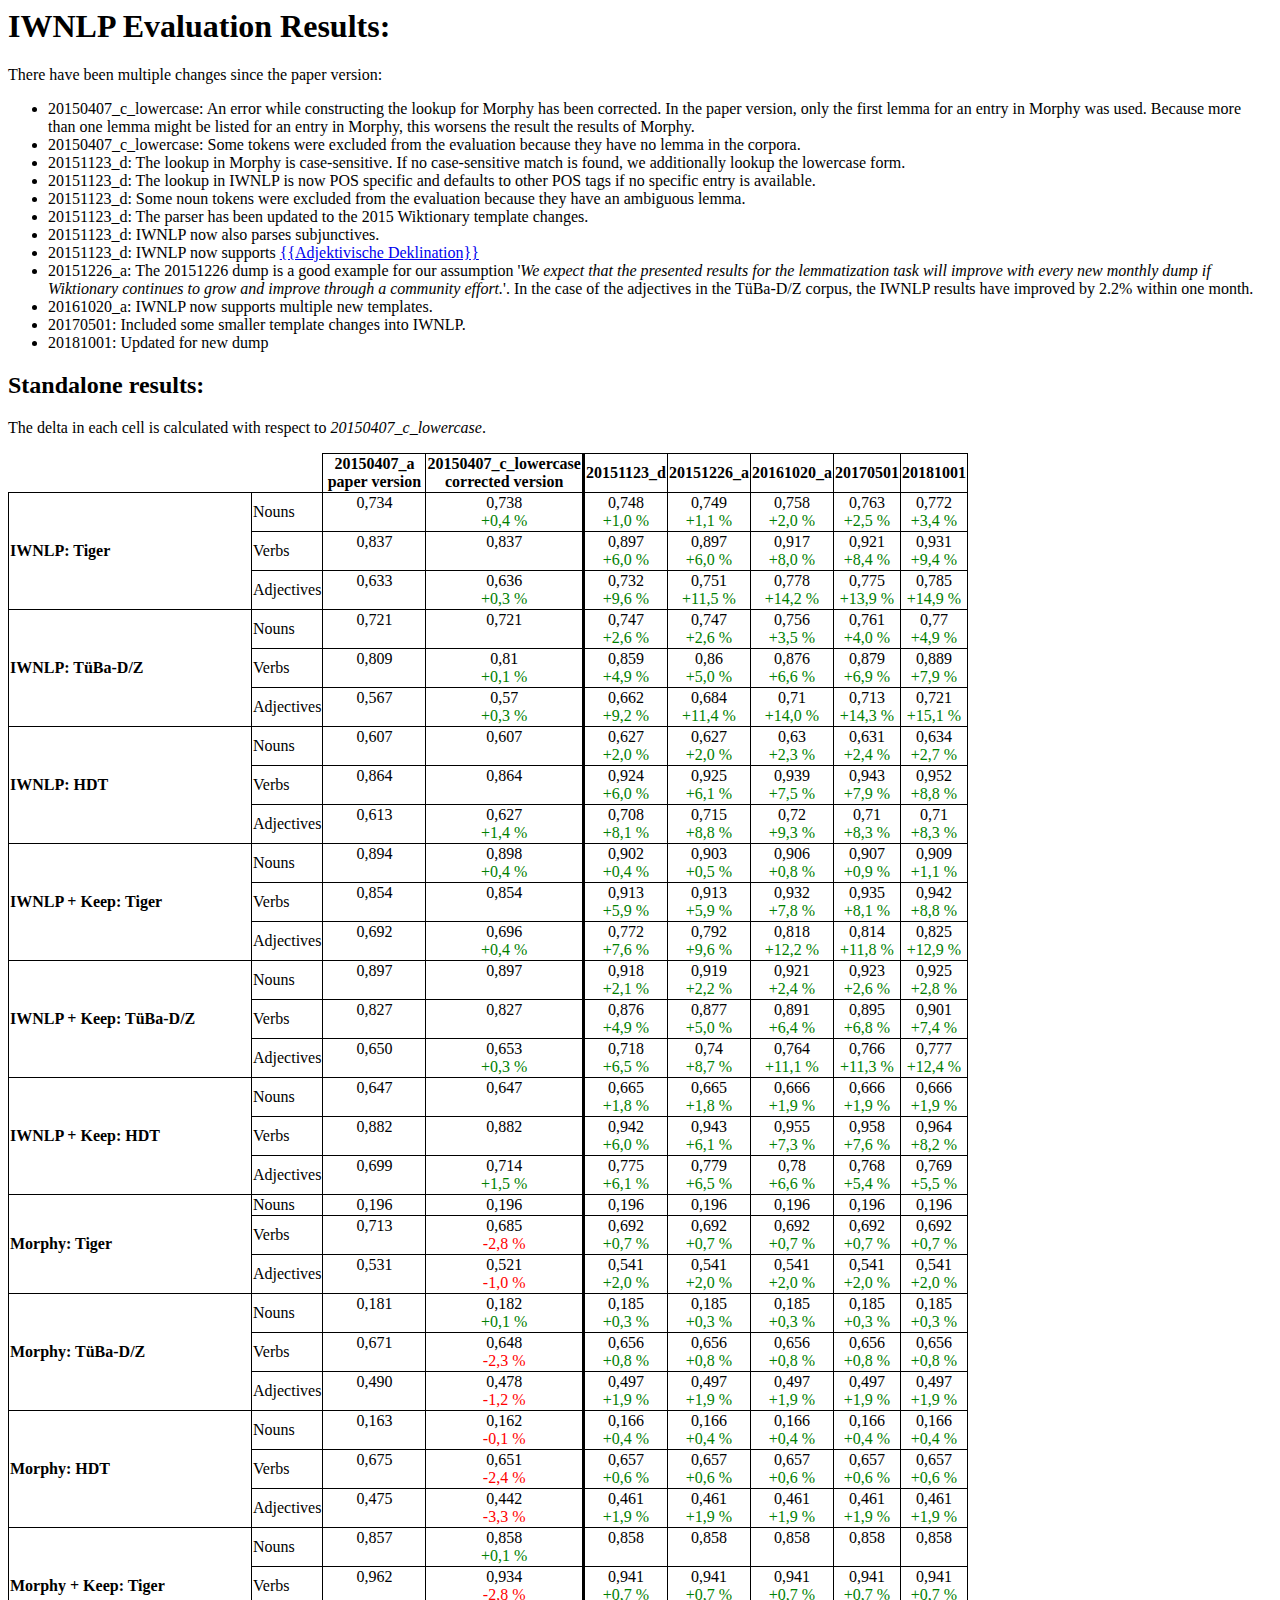
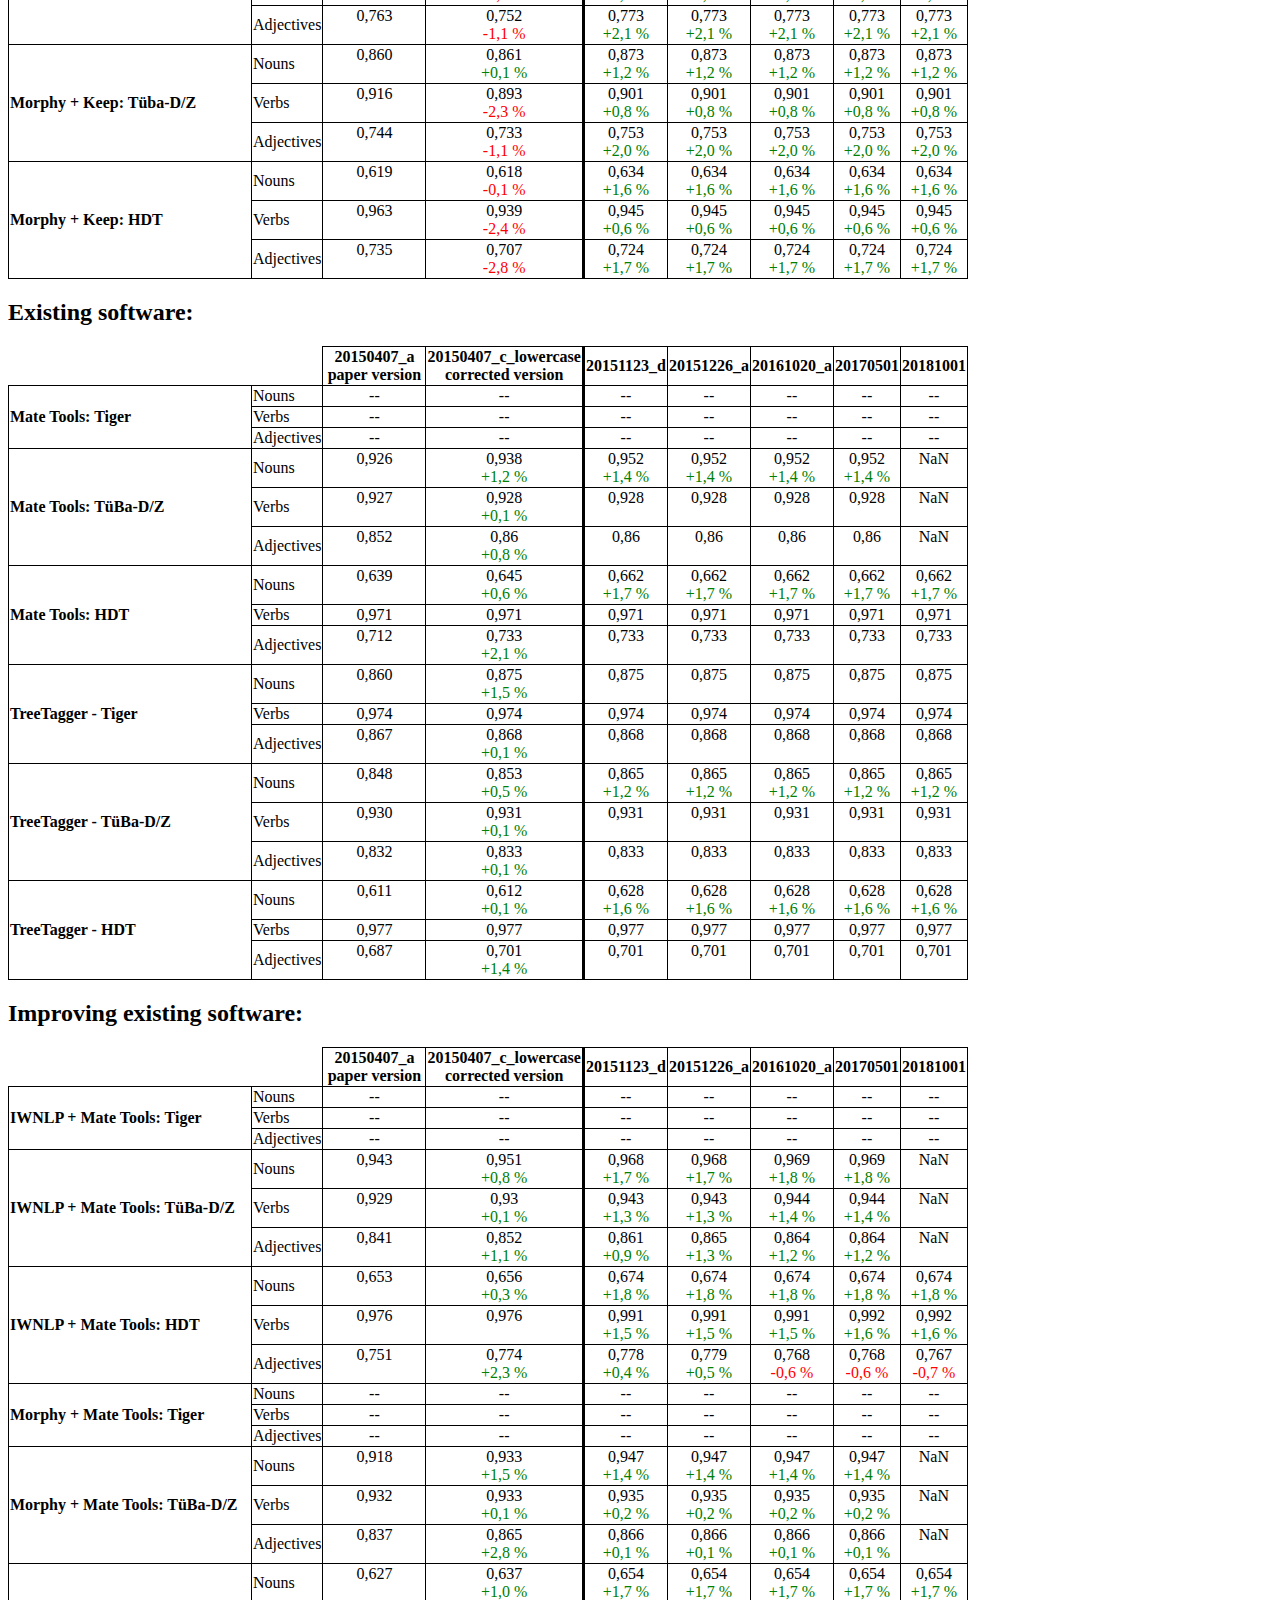
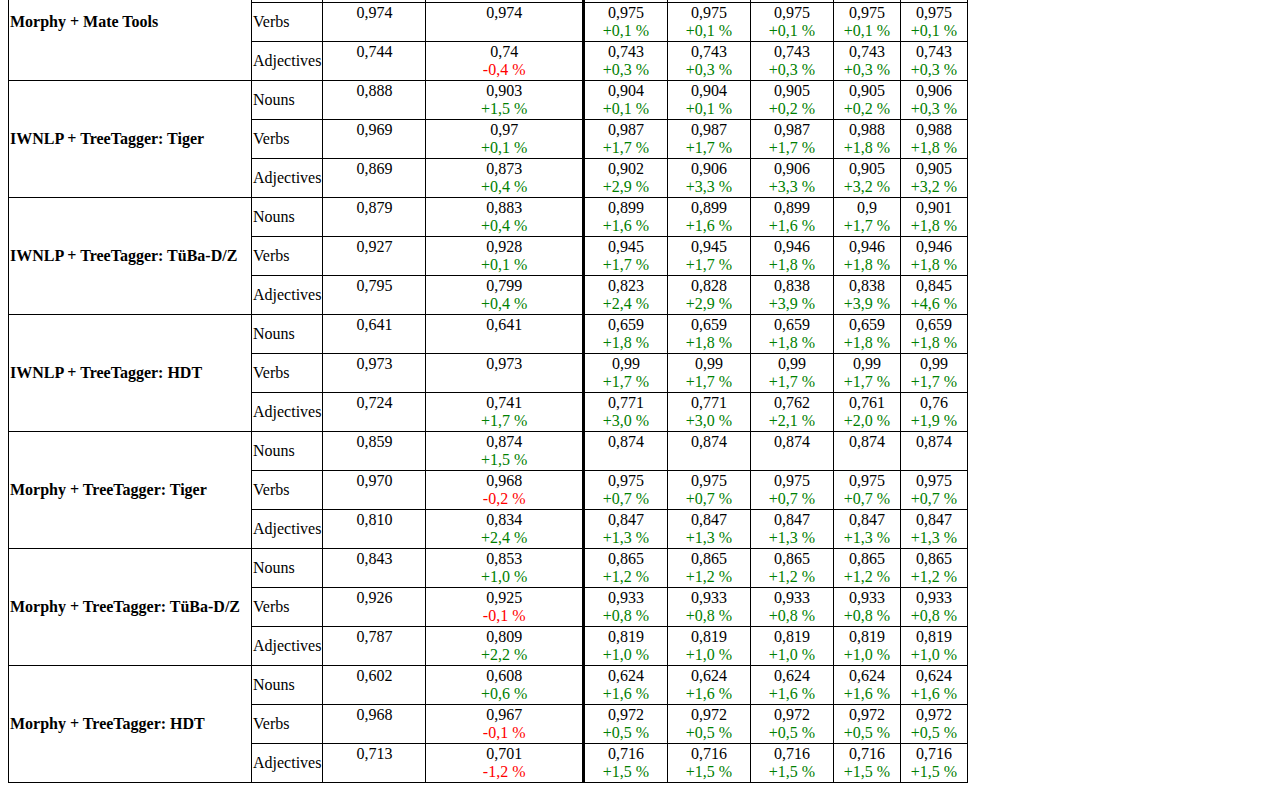
==== commit cd9b3413: "Updated for the 20181001 dump" ====
--- a/iwnlp_results.html
+++ b/iwnlp_results.html
@@ -1 +1 @@
-﻿<html><head><link rel='stylesheet' href='results.css'></head><h1>IWNLP Evaluation Results:</h1><p>There have been multiple changes since the paper version:</p><ul><li>20150407_c_lowercase: An error while constructing the lookup for Morphy has been corrected. In the paper version, only the first lemma for an entry in Morphy was used. Because more than one lemma might be listed for an entry in Morphy, this worsens the result the results of Morphy.</li><li>20150407_c_lowercase: Some tokens were excluded from the evaluation because they have no lemma in the corpora.</li><li>20151123_d: The lookup in Morphy is case-sensitive. If no case-sensitive match is found, we additionally lookup the lowercase form.</li><li>20151123_d: The lookup in IWNLP is now POS specific and defaults to other POS tags if no specific entry is available.</li><li>20151123_d: Some noun tokens were excluded from the evaluation because they have an ambiguous lemma.</li><li>20151123_d: The parser has been updated to the 2015 Wiktionary template changes.</li><li>20151123_d: IWNLP now also parses subjunctives.</li><li>20151123_d: IWNLP now supports <a href='https://de.wiktionary.org/wiki/Kategorie:adjektivische_Deklination_(Deutsch)'>{{Adjektivische Deklination}}</a></li><li>20151226_a: The 20151226 dump is a good example for our assumption '<i>We expect that the presented results for the lemmatization task will improve with every new monthly dump if Wiktionary continues to grow and improve through a community effort.</i>'. In the case of the adjectives in the TüBa-D/Z corpus, the IWNLP results have improved by 2.2% within one month.</li><li>20161020_a: IWNLP now supports multiple new templates.</li><li>20170501: Included some smaller template changes into IWNLP.</li></ul><h2>Standalone results:</h2><p>The delta in each cell is calculated with respect to <i>20150407_c_lowercase</i>.</p><table><tr><th></th><th></th><th class='th0 thResult'>20150407_a<br />paper version</th><th class='th1 thResult'>20150407_c_lowercase<br />corrected version</th><th class='th2 thResult'>20151123_d</th><th class='th3 thResult'>20151226_a</th><th class='th4 thResult'>20161020_a</th><th class='th5 thResult'>20170501</th></tr><tr><td rowspan='3' class='methodCorpus'><b>IWNLP: Tiger<b></td><td class='pos'>Nouns</td><td class='baseCell col0'>0,734</td><td class='col1 resultCol'>0,738<br /><span style='color:green;'>+0,4 %</span></td><td class='col2 resultCol'>0,748<br /><span style='color:green;'>+1,0 %</span></td><td class='col3 resultCol'>0,749<br /><span style='color:green;'>+1,1 %</span></td><td class='col4 resultCol'>0,758<br /><span style='color:green;'>+2,0 %</span></td><td class='col5 resultCol'>0,763<br /><span style='color:green;'>+2,5 %</span></td></tr><tr><td class='pos'>Verbs</td><td class='baseCell col0'>0,837</td><td class='col1 resultCol'>0,837</td><td class='col2 resultCol'>0,897<br /><span style='color:green;'>+6,0 %</span></td><td class='col3 resultCol'>0,897<br /><span style='color:green;'>+6,0 %</span></td><td class='col4 resultCol'>0,917<br /><span style='color:green;'>+8,0 %</span></td><td class='col5 resultCol'>0,921<br /><span style='color:green;'>+8,4 %</span></td></tr><tr><td class='pos'>Adjectives</td><td class='baseCell col0'>0,633</td><td class='col1 resultCol'>0,636<br /><span style='color:green;'>+0,3 %</span></td><td class='col2 resultCol'>0,732<br /><span style='color:green;'>+9,6 %</span></td><td class='col3 resultCol'>0,751<br /><span style='color:green;'>+11,5 %</span></td><td class='col4 resultCol'>0,778<br /><span style='color:green;'>+14,2 %</span></td><td class='col5 resultCol'>0,775<br /><span style='color:green;'>+13,9 %</span></td></tr><tr><td rowspan='3' class='methodCorpus'><b>IWNLP: TüBa-D/Z<b></td><td class='pos'>Nouns</td><td class='baseCell col0'>0,721</td><td class='col1 resultCol'>0,721</td><td class='col2 resultCol'>0,747<br /><span style='color:green;'>+2,6 %</span></td><td class='col3 resultCol'>0,747<br /><span style='color:green;'>+2,6 %</span></td><td class='col4 resultCol'>0,756<br /><span style='color:green;'>+3,5 %</span></td><td class='col5 resultCol'>0,761<br /><span style='color:green;'>+4,0 %</span></td></tr><tr><td class='pos'>Verbs</td><td class='baseCell col0'>0,809</td><td class='col1 resultCol'>0,81<br /><span style='color:green;'>+0,1 %</span></td><td class='col2 resultCol'>0,859<br /><span style='color:green;'>+4,9 %</span></td><td class='col3 resultCol'>0,86<br /><span style='color:green;'>+5,0 %</span></td><td class='col4 resultCol'>0,876<br /><span style='color:green;'>+6,6 %</span></td><td class='col5 resultCol'>0,879<br /><span style='color:green;'>+6,9 %</span></td></tr><tr><td class='pos'>Adjectives</td><td class='baseCell col0'>0,567</td><td class='col1 resultCol'>0,57<br /><span style='color:green;'>+0,3 %</span></td><td class='col2 resultCol'>0,662<br /><span style='color:green;'>+9,2 %</span></td><td class='col3 resultCol'>0,684<br /><span style='color:green;'>+11,4 %</span></td><td class='col4 resultCol'>0,71<br /><span style='color:green;'>+14,0 %</span></td><td class='col5 resultCol'>0,713<br /><span style='color:green;'>+14,3 %</span></td></tr><tr><td rowspan='3' class='methodCorpus'><b>IWNLP: HDT<b></td><td class='pos'>Nouns</td><td class='baseCell col0'>0,607</td><td class='col1 resultCol'>0,607</td><td class='col2 resultCol'>0,627<br /><span style='color:green;'>+2,0 %</span></td><td class='col3 resultCol'>0,627<br /><span style='color:green;'>+2,0 %</span></td><td class='col4 resultCol'>0,63<br /><span style='color:green;'>+2,3 %</span></td><td class='col5 resultCol'>0,631<br /><span style='color:green;'>+2,4 %</span></td></tr><tr><td class='pos'>Verbs</td><td class='baseCell col0'>0,864</td><td class='col1 resultCol'>0,864</td><td class='col2 resultCol'>0,924<br /><span style='color:green;'>+6,0 %</span></td><td class='col3 resultCol'>0,925<br /><span style='color:green;'>+6,1 %</span></td><td class='col4 resultCol'>0,939<br /><span style='color:green;'>+7,5 %</span></td><td class='col5 resultCol'>0,943<br /><span style='color:green;'>+7,9 %</span></td></tr><tr><td class='pos'>Adjectives</td><td class='baseCell col0'>0,613</td><td class='col1 resultCol'>0,627<br /><span style='color:green;'>+1,4 %</span></td><td class='col2 resultCol'>0,708<br /><span style='color:green;'>+8,1 %</span></td><td class='col3 resultCol'>0,715<br /><span style='color:green;'>+8,8 %</span></td><td class='col4 resultCol'>0,72<br /><span style='color:green;'>+9,3 %</span></td><td class='col5 resultCol'>0,71<br /><span style='color:green;'>+8,3 %</span></td></tr><tr><td rowspan='3' class='methodCorpus'><b>IWNLP + Keep: Tiger<b></td><td class='pos'>Nouns</td><td class='baseCell col0'>0,894</td><td class='col1 resultCol'>0,898<br /><span style='color:green;'>+0,4 %</span></td><td class='col2 resultCol'>0,902<br /><span style='color:green;'>+0,4 %</span></td><td class='col3 resultCol'>0,903<br /><span style='color:green;'>+0,5 %</span></td><td class='col4 resultCol'>0,906<br /><span style='color:green;'>+0,8 %</span></td><td class='col5 resultCol'>0,907<br /><span style='color:green;'>+0,9 %</span></td></tr><tr><td class='pos'>Verbs</td><td class='baseCell col0'>0,854</td><td class='col1 resultCol'>0,854</td><td class='col2 resultCol'>0,913<br /><span style='color:green;'>+5,9 %</span></td><td class='col3 resultCol'>0,913<br /><span style='color:green;'>+5,9 %</span></td><td class='col4 resultCol'>0,932<br /><span style='color:green;'>+7,8 %</span></td><td class='col5 resultCol'>0,935<br /><span style='color:green;'>+8,1 %</span></td></tr><tr><td class='pos'>Adjectives</td><td class='baseCell col0'>0,692</td><td class='col1 resultCol'>0,696<br /><span style='color:green;'>+0,4 %</span></td><td class='col2 resultCol'>0,772<br /><span style='color:green;'>+7,6 %</span></td><td class='col3 resultCol'>0,792<br /><span style='color:green;'>+9,6 %</span></td><td class='col4 resultCol'>0,818<br /><span style='color:green;'>+12,2 %</span></td><td class='col5 resultCol'>0,814<br /><span style='color:green;'>+11,8 %</span></td></tr><tr><td rowspan='3' class='methodCorpus'><b>IWNLP + Keep: TüBa-D/Z<b></td><td class='pos'>Nouns</td><td class='baseCell col0'>0,897</td><td class='col1 resultCol'>0,897</td><td class='col2 resultCol'>0,918<br /><span style='color:green;'>+2,1 %</span></td><td class='col3 resultCol'>0,919<br /><span style='color:green;'>+2,2 %</span></td><td class='col4 resultCol'>0,921<br /><span style='color:green;'>+2,4 %</span></td><td class='col5 resultCol'>0,923<br /><span style='color:green;'>+2,6 %</span></td></tr><tr><td class='pos'>Verbs</td><td class='baseCell col0'>0,827</td><td class='col1 resultCol'>0,827</td><td class='col2 resultCol'>0,876<br /><span style='color:green;'>+4,9 %</span></td><td class='col3 resultCol'>0,877<br /><span style='color:green;'>+5,0 %</span></td><td class='col4 resultCol'>0,891<br /><span style='color:green;'>+6,4 %</span></td><td class='col5 resultCol'>0,895<br /><span style='color:green;'>+6,8 %</span></td></tr><tr><td class='pos'>Adjectives</td><td class='baseCell col0'>0,650</td><td class='col1 resultCol'>0,653<br /><span style='color:green;'>+0,3 %</span></td><td class='col2 resultCol'>0,718<br /><span style='color:green;'>+6,5 %</span></td><td class='col3 resultCol'>0,74<br /><span style='color:green;'>+8,7 %</span></td><td class='col4 resultCol'>0,764<br /><span style='color:green;'>+11,1 %</span></td><td class='col5 resultCol'>0,766<br /><span style='color:green;'>+11,3 %</span></td></tr><tr><td rowspan='3' class='methodCorpus'><b>IWNLP + Keep: HDT<b></td><td class='pos'>Nouns</td><td class='baseCell col0'>0,647</td><td class='col1 resultCol'>0,647</td><td class='col2 resultCol'>0,665<br /><span style='color:green;'>+1,8 %</span></td><td class='col3 resultCol'>0,665<br /><span style='color:green;'>+1,8 %</span></td><td class='col4 resultCol'>0,666<br /><span style='color:green;'>+1,9 %</span></td><td class='col5 resultCol'>0,666<br /><span style='color:green;'>+1,9 %</span></td></tr><tr><td class='pos'>Verbs</td><td class='baseCell col0'>0,882</td><td class='col1 resultCol'>0,882</td><td class='col2 resultCol'>0,942<br /><span style='color:green;'>+6,0 %</span></td><td class='col3 resultCol'>0,943<br /><span style='color:green;'>+6,1 %</span></td><td class='col4 resultCol'>0,955<br /><span style='color:green;'>+7,3 %</span></td><td class='col5 resultCol'>0,958<br /><span style='color:green;'>+7,6 %</span></td></tr><tr><td class='pos'>Adjectives</td><td class='baseCell col0'>0,699</td><td class='col1 resultCol'>0,714<br /><span style='color:green;'>+1,5 %</span></td><td class='col2 resultCol'>0,775<br /><span style='color:green;'>+6,1 %</span></td><td class='col3 resultCol'>0,779<br /><span style='color:green;'>+6,5 %</span></td><td class='col4 resultCol'>0,78<br /><span style='color:green;'>+6,6 %</span></td><td class='col5 resultCol'>0,768<br /><span style='color:green;'>+5,4 %</span></td></tr><tr><td rowspan='3' class='methodCorpus'><b>Morphy: Tiger<b></td><td class='pos'>Nouns</td><td class='baseCell col0'>0,196</td><td class='col1 resultCol'>0,196</td><td class='col2 resultCol'>0,196</td><td class='col3 resultCol'>0,196</td><td class='col4 resultCol'>0,196</td><td class='col5 resultCol'>0,196</td></tr><tr><td class='pos'>Verbs</td><td class='baseCell col0'>0,713</td><td class='col1 resultCol'>0,685<br /><span style='color:red;'>-2,8 %</span></td><td class='col2 resultCol'>0,692<br /><span style='color:green;'>+0,7 %</span></td><td class='col3 resultCol'>0,692<br /><span style='color:green;'>+0,7 %</span></td><td class='col4 resultCol'>0,692<br /><span style='color:green;'>+0,7 %</span></td><td class='col5 resultCol'>0,692<br /><span style='color:green;'>+0,7 %</span></td></tr><tr><td class='pos'>Adjectives</td><td class='baseCell col0'>0,531</td><td class='col1 resultCol'>0,521<br /><span style='color:red;'>-1,0 %</span></td><td class='col2 resultCol'>0,541<br /><span style='color:green;'>+2,0 %</span></td><td class='col3 resultCol'>0,541<br /><span style='color:green;'>+2,0 %</span></td><td class='col4 resultCol'>0,541<br /><span style='color:green;'>+2,0 %</span></td><td class='col5 resultCol'>0,541<br /><span style='color:green;'>+2,0 %</span></td></tr><tr><td rowspan='3' class='methodCorpus'><b>Morphy: TüBa-D/Z<b></td><td class='pos'>Nouns</td><td class='baseCell col0'>0,181</td><td class='col1 resultCol'>0,182<br /><span style='color:green;'>+0,1 %</span></td><td class='col2 resultCol'>0,185<br /><span style='color:green;'>+0,3 %</span></td><td class='col3 resultCol'>0,185<br /><span style='color:green;'>+0,3 %</span></td><td class='col4 resultCol'>0,185<br /><span style='color:green;'>+0,3 %</span></td><td class='col5 resultCol'>0,185<br /><span style='color:green;'>+0,3 %</span></td></tr><tr><td class='pos'>Verbs</td><td class='baseCell col0'>0,671</td><td class='col1 resultCol'>0,648<br /><span style='color:red;'>-2,3 %</span></td><td class='col2 resultCol'>0,656<br /><span style='color:green;'>+0,8 %</span></td><td class='col3 resultCol'>0,656<br /><span style='color:green;'>+0,8 %</span></td><td class='col4 resultCol'>0,656<br /><span style='color:green;'>+0,8 %</span></td><td class='col5 resultCol'>0,656<br /><span style='color:green;'>+0,8 %</span></td></tr><tr><td class='pos'>Adjectives</td><td class='baseCell col0'>0,490</td><td class='col1 resultCol'>0,478<br /><span style='color:red;'>-1,2 %</span></td><td class='col2 resultCol'>0,497<br /><span style='color:green;'>+1,9 %</span></td><td class='col3 resultCol'>0,497<br /><span style='color:green;'>+1,9 %</span></td><td class='col4 resultCol'>0,497<br /><span style='color:green;'>+1,9 %</span></td><td class='col5 resultCol'>0,497<br /><span style='color:green;'>+1,9 %</span></td></tr><tr><td rowspan='3' class='methodCorpus'><b>Morphy: HDT<b></td><td class='pos'>Nouns</td><td class='baseCell col0'>0,163</td><td class='col1 resultCol'>0,162<br /><span style='color:red;'>-0,1 %</span></td><td class='col2 resultCol'>0,166<br /><span style='color:green;'>+0,4 %</span></td><td class='col3 resultCol'>0,166<br /><span style='color:green;'>+0,4 %</span></td><td class='col4 resultCol'>0,166<br /><span style='color:green;'>+0,4 %</span></td><td class='col5 resultCol'>0,166<br /><span style='color:green;'>+0,4 %</span></td></tr><tr><td class='pos'>Verbs</td><td class='baseCell col0'>0,675</td><td class='col1 resultCol'>0,651<br /><span style='color:red;'>-2,4 %</span></td><td class='col2 resultCol'>0,657<br /><span style='color:green;'>+0,6 %</span></td><td class='col3 resultCol'>0,657<br /><span style='color:green;'>+0,6 %</span></td><td class='col4 resultCol'>0,657<br /><span style='color:green;'>+0,6 %</span></td><td class='col5 resultCol'>0,657<br /><span style='color:green;'>+0,6 %</span></td></tr><tr><td class='pos'>Adjectives</td><td class='baseCell col0'>0,475</td><td class='col1 resultCol'>0,442<br /><span style='color:red;'>-3,3 %</span></td><td class='col2 resultCol'>0,461<br /><span style='color:green;'>+1,9 %</span></td><td class='col3 resultCol'>0,461<br /><span style='color:green;'>+1,9 %</span></td><td class='col4 resultCol'>0,461<br /><span style='color:green;'>+1,9 %</span></td><td class='col5 resultCol'>0,461<br /><span style='color:green;'>+1,9 %</span></td></tr><tr><td rowspan='3' class='methodCorpus'><b>Morphy + Keep: Tiger<b></td><td class='pos'>Nouns</td><td class='baseCell col0'>0,857</td><td class='col1 resultCol'>0,858<br /><span style='color:green;'>+0,1 %</span></td><td class='col2 resultCol'>0,858</td><td class='col3 resultCol'>0,858</td><td class='col4 resultCol'>0,858</td><td class='col5 resultCol'>0,858</td></tr><tr><td class='pos'>Verbs</td><td class='baseCell col0'>0,962</td><td class='col1 resultCol'>0,934<br /><span style='color:red;'>-2,8 %</span></td><td class='col2 resultCol'>0,941<br /><span style='color:green;'>+0,7 %</span></td><td class='col3 resultCol'>0,941<br /><span style='color:green;'>+0,7 %</span></td><td class='col4 resultCol'>0,941<br /><span style='color:green;'>+0,7 %</span></td><td class='col5 resultCol'>0,941<br /><span style='color:green;'>+0,7 %</span></td></tr><tr><td class='pos'>Adjectives</td><td class='baseCell col0'>0,763</td><td class='col1 resultCol'>0,752<br /><span style='color:red;'>-1,1 %</span></td><td class='col2 resultCol'>0,773<br /><span style='color:green;'>+2,1 %</span></td><td class='col3 resultCol'>0,773<br /><span style='color:green;'>+2,1 %</span></td><td class='col4 resultCol'>0,773<br /><span style='color:green;'>+2,1 %</span></td><td class='col5 resultCol'>0,773<br /><span style='color:green;'>+2,1 %</span></td></tr><tr><td rowspan='3' class='methodCorpus'><b>Morphy + Keep: Tüba-D/Z<b></td><td class='pos'>Nouns</td><td class='baseCell col0'>0,860</td><td class='col1 resultCol'>0,861<br /><span style='color:green;'>+0,1 %</span></td><td class='col2 resultCol'>0,873<br /><span style='color:green;'>+1,2 %</span></td><td class='col3 resultCol'>0,873<br /><span style='color:green;'>+1,2 %</span></td><td class='col4 resultCol'>0,873<br /><span style='color:green;'>+1,2 %</span></td><td class='col5 resultCol'>0,873<br /><span style='color:green;'>+1,2 %</span></td></tr><tr><td class='pos'>Verbs</td><td class='baseCell col0'>0,916</td><td class='col1 resultCol'>0,893<br /><span style='color:red;'>-2,3 %</span></td><td class='col2 resultCol'>0,901<br /><span style='color:green;'>+0,8 %</span></td><td class='col3 resultCol'>0,901<br /><span style='color:green;'>+0,8 %</span></td><td class='col4 resultCol'>0,901<br /><span style='color:green;'>+0,8 %</span></td><td class='col5 resultCol'>0,901<br /><span style='color:green;'>+0,8 %</span></td></tr><tr><td class='pos'>Adjectives</td><td class='baseCell col0'>0,744</td><td class='col1 resultCol'>0,733<br /><span style='color:red;'>-1,1 %</span></td><td class='col2 resultCol'>0,753<br /><span style='color:green;'>+2,0 %</span></td><td class='col3 resultCol'>0,753<br /><span style='color:green;'>+2,0 %</span></td><td class='col4 resultCol'>0,753<br /><span style='color:green;'>+2,0 %</span></td><td class='col5 resultCol'>0,753<br /><span style='color:green;'>+2,0 %</span></td></tr><tr><td rowspan='3' class='methodCorpus'><b>Morphy + Keep: HDT<b></td><td class='pos'>Nouns</td><td class='baseCell col0'>0,619</td><td class='col1 resultCol'>0,618<br /><span style='color:red;'>-0,1 %</span></td><td class='col2 resultCol'>0,634<br /><span style='color:green;'>+1,6 %</span></td><td class='col3 resultCol'>0,634<br /><span style='color:green;'>+1,6 %</span></td><td class='col4 resultCol'>0,634<br /><span style='color:green;'>+1,6 %</span></td><td class='col5 resultCol'>0,634<br /><span style='color:green;'>+1,6 %</span></td></tr><tr><td class='pos'>Verbs</td><td class='baseCell col0'>0,963</td><td class='col1 resultCol'>0,939<br /><span style='color:red;'>-2,4 %</span></td><td class='col2 resultCol'>0,945<br /><span style='color:green;'>+0,6 %</span></td><td class='col3 resultCol'>0,945<br /><span style='color:green;'>+0,6 %</span></td><td class='col4 resultCol'>0,945<br /><span style='color:green;'>+0,6 %</span></td><td class='col5 resultCol'>0,945<br /><span style='color:green;'>+0,6 %</span></td></tr><tr><td class='pos'>Adjectives</td><td class='baseCell col0'>0,735</td><td class='col1 resultCol'>0,707<br /><span style='color:red;'>-2,8 %</span></td><td class='col2 resultCol'>0,724<br /><span style='color:green;'>+1,7 %</span></td><td class='col3 resultCol'>0,724<br /><span style='color:green;'>+1,7 %</span></td><td class='col4 resultCol'>0,724<br /><span style='color:green;'>+1,7 %</span></td><td class='col5 resultCol'>0,724<br /><span style='color:green;'>+1,7 %</span></td></tr></table><h2>Existing software:</h2><table><tr><th></th><th></th><th class='th0 thResult'>20150407_a<br />paper version</th><th class='th1 thResult'>20150407_c_lowercase<br />corrected version</th><th class='th2 thResult'>20151123_d</th><th class='th3 thResult'>20151226_a</th><th class='th4 thResult'>20161020_a</th><th class='th5 thResult'>20170501</th></tr><tr><td rowspan='3' class='methodCorpus'><b>Mate Tools: Tiger<b></td><td class='pos'>Nouns</td><td class='col0 resultCol'>--</td><td class='col1 resultCol'>--</td><td class='col2 resultCol'>--</td><td class='col3 resultCol'>--</td><td class='col4 resultCol'>--</td><td class='col5 resultCol'>--</td></tr><tr><td class='pos'>Verbs</td><td class='col0 resultCol'>--</td><td class='col1 resultCol'>--</td><td class='col2 resultCol'>--</td><td class='col3 resultCol'>--</td><td class='col4 resultCol'>--</td><td class='col5 resultCol'>--</td></tr><tr><td class='pos'>Adjectives</td><td class='col0 resultCol'>--</td><td class='col1 resultCol'>--</td><td class='col2 resultCol'>--</td><td class='col3 resultCol'>--</td><td class='col4 resultCol'>--</td><td class='col5 resultCol'>--</td></tr><tr><td rowspan='3' class='methodCorpus'><b>Mate Tools: TüBa-D/Z<b></td><td class='pos'>Nouns</td><td class='baseCell col0'>0,926</td><td class='col1 resultCol'>0,938<br /><span style='color:green;'>+1,2 %</span></td><td class='col2 resultCol'>0,952<br /><span style='color:green;'>+1,4 %</span></td><td class='col3 resultCol'>0,952<br /><span style='color:green;'>+1,4 %</span></td><td class='col4 resultCol'>0,952<br /><span style='color:green;'>+1,4 %</span></td><td class='col5 resultCol'>0,952<br /><span style='color:green;'>+1,4 %</span></td></tr><tr><td class='pos'>Verbs</td><td class='baseCell col0'>0,927</td><td class='col1 resultCol'>0,928<br /><span style='color:green;'>+0,1 %</span></td><td class='col2 resultCol'>0,928</td><td class='col3 resultCol'>0,928</td><td class='col4 resultCol'>0,928</td><td class='col5 resultCol'>0,928</td></tr><tr><td class='pos'>Adjectives</td><td class='baseCell col0'>0,852</td><td class='col1 resultCol'>0,86<br /><span style='color:green;'>+0,8 %</span></td><td class='col2 resultCol'>0,86</td><td class='col3 resultCol'>0,86</td><td class='col4 resultCol'>0,86</td><td class='col5 resultCol'>0,86</td></tr><tr><td rowspan='3' class='methodCorpus'><b>Mate Tools: HDT<b></td><td class='pos'>Nouns</td><td class='baseCell col0'>0,639</td><td class='col1 resultCol'>0,645<br /><span style='color:green;'>+0,6 %</span></td><td class='col2 resultCol'>0,662<br /><span style='color:green;'>+1,7 %</span></td><td class='col3 resultCol'>0,662<br /><span style='color:green;'>+1,7 %</span></td><td class='col4 resultCol'>0,662<br /><span style='color:green;'>+1,7 %</span></td><td class='col5 resultCol'>0,662<br /><span style='color:green;'>+1,7 %</span></td></tr><tr><td class='pos'>Verbs</td><td class='baseCell col0'>0,971</td><td class='col1 resultCol'>0,971</td><td class='col2 resultCol'>0,971</td><td class='col3 resultCol'>0,971</td><td class='col4 resultCol'>0,971</td><td class='col5 resultCol'>0,971</td></tr><tr><td class='pos'>Adjectives</td><td class='baseCell col0'>0,712</td><td class='col1 resultCol'>0,733<br /><span style='color:green;'>+2,1 %</span></td><td class='col2 resultCol'>0,733</td><td class='col3 resultCol'>0,733</td><td class='col4 resultCol'>0,733</td><td class='col5 resultCol'>0,733</td></tr><tr><td rowspan='3' class='methodCorpus'><b>TreeTagger - Tiger<b></td><td class='pos'>Nouns</td><td class='baseCell col0'>0,860</td><td class='col1 resultCol'>0,875<br /><span style='color:green;'>+1,5 %</span></td><td class='col2 resultCol'>0,875</td><td class='col3 resultCol'>0,875</td><td class='col4 resultCol'>0,875</td><td class='col5 resultCol'>0,875</td></tr><tr><td class='pos'>Verbs</td><td class='baseCell col0'>0,974</td><td class='col1 resultCol'>0,974</td><td class='col2 resultCol'>0,974</td><td class='col3 resultCol'>0,974</td><td class='col4 resultCol'>0,974</td><td class='col5 resultCol'>0,974</td></tr><tr><td class='pos'>Adjectives</td><td class='baseCell col0'>0,867</td><td class='col1 resultCol'>0,868<br /><span style='color:green;'>+0,1 %</span></td><td class='col2 resultCol'>0,868</td><td class='col3 resultCol'>0,868</td><td class='col4 resultCol'>0,868</td><td class='col5 resultCol'>0,868</td></tr><tr><td rowspan='3' class='methodCorpus'><b>TreeTagger - TüBa-D/Z<b></td><td class='pos'>Nouns</td><td class='baseCell col0'>0,848</td><td class='col1 resultCol'>0,853<br /><span style='color:green;'>+0,5 %</span></td><td class='col2 resultCol'>0,865<br /><span style='color:green;'>+1,2 %</span></td><td class='col3 resultCol'>0,865<br /><span style='color:green;'>+1,2 %</span></td><td class='col4 resultCol'>0,865<br /><span style='color:green;'>+1,2 %</span></td><td class='col5 resultCol'>0,865<br /><span style='color:green;'>+1,2 %</span></td></tr><tr><td class='pos'>Verbs</td><td class='baseCell col0'>0,930</td><td class='col1 resultCol'>0,931<br /><span style='color:green;'>+0,1 %</span></td><td class='col2 resultCol'>0,931</td><td class='col3 resultCol'>0,931</td><td class='col4 resultCol'>0,931</td><td class='col5 resultCol'>0,931</td></tr><tr><td class='pos'>Adjectives</td><td class='baseCell col0'>0,832</td><td class='col1 resultCol'>0,833<br /><span style='color:green;'>+0,1 %</span></td><td class='col2 resultCol'>0,833</td><td class='col3 resultCol'>0,833</td><td class='col4 resultCol'>0,833</td><td class='col5 resultCol'>0,833</td></tr><tr><td rowspan='3' class='methodCorpus'><b>TreeTagger - HDT<b></td><td class='pos'>Nouns</td><td class='baseCell col0'>0,611</td><td class='col1 resultCol'>0,612<br /><span style='color:green;'>+0,1 %</span></td><td class='col2 resultCol'>0,628<br /><span style='color:green;'>+1,6 %</span></td><td class='col3 resultCol'>0,628<br /><span style='color:green;'>+1,6 %</span></td><td class='col4 resultCol'>0,628<br /><span style='color:green;'>+1,6 %</span></td><td class='col5 resultCol'>0,628<br /><span style='color:green;'>+1,6 %</span></td></tr><tr><td class='pos'>Verbs</td><td class='baseCell col0'>0,977</td><td class='col1 resultCol'>0,977</td><td class='col2 resultCol'>0,977</td><td class='col3 resultCol'>0,977</td><td class='col4 resultCol'>0,977</td><td class='col5 resultCol'>0,977</td></tr><tr><td class='pos'>Adjectives</td><td class='baseCell col0'>0,687</td><td class='col1 resultCol'>0,701<br /><span style='color:green;'>+1,4 %</span></td><td class='col2 resultCol'>0,701</td><td class='col3 resultCol'>0,701</td><td class='col4 resultCol'>0,701</td><td class='col5 resultCol'>0,701</td></tr></table><h2>Improving existing software:</h2><table><tr><th></th><th></th><th class='th0 thResult'>20150407_a<br />paper version</th><th class='th1 thResult'>20150407_c_lowercase<br />corrected version</th><th class='th2 thResult'>20151123_d</th><th class='th3 thResult'>20151226_a</th><th class='th4 thResult'>20161020_a</th><th class='th5 thResult'>20170501</th></tr><tr><td rowspan='3' class='methodCorpus'><b>IWNLP + Mate Tools: Tiger<b></td><td class='pos'>Nouns</td><td class='col0 resultCol'>--</td><td class='col1 resultCol'>--</td><td class='col2 resultCol'>--</td><td class='col3 resultCol'>--</td><td class='col4 resultCol'>--</td><td class='col5 resultCol'>--</td></tr><tr><td class='pos'>Verbs</td><td class='col0 resultCol'>--</td><td class='col1 resultCol'>--</td><td class='col2 resultCol'>--</td><td class='col3 resultCol'>--</td><td class='col4 resultCol'>--</td><td class='col5 resultCol'>--</td></tr><tr><td class='pos'>Adjectives</td><td class='col0 resultCol'>--</td><td class='col1 resultCol'>--</td><td class='col2 resultCol'>--</td><td class='col3 resultCol'>--</td><td class='col4 resultCol'>--</td><td class='col5 resultCol'>--</td></tr><tr><td rowspan='3' class='methodCorpus'><b>IWNLP + Mate Tools: TüBa-D/Z<b></td><td class='pos'>Nouns</td><td class='baseCell col0'>0,943</td><td class='col1 resultCol'>0,951<br /><span style='color:green;'>+0,8 %</span></td><td class='col2 resultCol'>0,968<br /><span style='color:green;'>+1,7 %</span></td><td class='col3 resultCol'>0,968<br /><span style='color:green;'>+1,7 %</span></td><td class='col4 resultCol'>0,969<br /><span style='color:green;'>+1,8 %</span></td><td class='col5 resultCol'>0,969<br /><span style='color:green;'>+1,8 %</span></td></tr><tr><td class='pos'>Verbs</td><td class='baseCell col0'>0,929</td><td class='col1 resultCol'>0,93<br /><span style='color:green;'>+0,1 %</span></td><td class='col2 resultCol'>0,943<br /><span style='color:green;'>+1,3 %</span></td><td class='col3 resultCol'>0,943<br /><span style='color:green;'>+1,3 %</span></td><td class='col4 resultCol'>0,944<br /><span style='color:green;'>+1,4 %</span></td><td class='col5 resultCol'>0,944<br /><span style='color:green;'>+1,4 %</span></td></tr><tr><td class='pos'>Adjectives</td><td class='baseCell col0'>0,841</td><td class='col1 resultCol'>0,852<br /><span style='color:green;'>+1,1 %</span></td><td class='col2 resultCol'>0,861<br /><span style='color:green;'>+0,9 %</span></td><td class='col3 resultCol'>0,865<br /><span style='color:green;'>+1,3 %</span></td><td class='col4 resultCol'>0,864<br /><span style='color:green;'>+1,2 %</span></td><td class='col5 resultCol'>0,864<br /><span style='color:green;'>+1,2 %</span></td></tr><tr><td rowspan='3' class='methodCorpus'><b>IWNLP + Mate Tools: HDT<b></td><td class='pos'>Nouns</td><td class='baseCell col0'>0,653</td><td class='col1 resultCol'>0,656<br /><span style='color:green;'>+0,3 %</span></td><td class='col2 resultCol'>0,674<br /><span style='color:green;'>+1,8 %</span></td><td class='col3 resultCol'>0,674<br /><span style='color:green;'>+1,8 %</span></td><td class='col4 resultCol'>0,674<br /><span style='color:green;'>+1,8 %</span></td><td class='col5 resultCol'>0,674<br /><span style='color:green;'>+1,8 %</span></td></tr><tr><td class='pos'>Verbs</td><td class='baseCell col0'>0,976</td><td class='col1 resultCol'>0,976</td><td class='col2 resultCol'>0,991<br /><span style='color:green;'>+1,5 %</span></td><td class='col3 resultCol'>0,991<br /><span style='color:green;'>+1,5 %</span></td><td class='col4 resultCol'>0,991<br /><span style='color:green;'>+1,5 %</span></td><td class='col5 resultCol'>0,992<br /><span style='color:green;'>+1,6 %</span></td></tr><tr><td class='pos'>Adjectives</td><td class='baseCell col0'>0,751</td><td class='col1 resultCol'>0,774<br /><span style='color:green;'>+2,3 %</span></td><td class='col2 resultCol'>0,778<br /><span style='color:green;'>+0,4 %</span></td><td class='col3 resultCol'>0,779<br /><span style='color:green;'>+0,5 %</span></td><td class='col4 resultCol'>0,768<br /><span style='color:red;'>-0,6 %</span></td><td class='col5 resultCol'>0,768<br /><span style='color:red;'>-0,6 %</span></td></tr><tr><td rowspan='3' class='methodCorpus'><b>Morphy + Mate Tools: Tiger<b></td><td class='pos'>Nouns</td><td class='col0 resultCol'>--</td><td class='col1 resultCol'>--</td><td class='col2 resultCol'>--</td><td class='col3 resultCol'>--</td><td class='col4 resultCol'>--</td><td class='col5 resultCol'>--</td></tr><tr><td class='pos'>Verbs</td><td class='col0 resultCol'>--</td><td class='col1 resultCol'>--</td><td class='col2 resultCol'>--</td><td class='col3 resultCol'>--</td><td class='col4 resultCol'>--</td><td class='col5 resultCol'>--</td></tr><tr><td class='pos'>Adjectives</td><td class='col0 resultCol'>--</td><td class='col1 resultCol'>--</td><td class='col2 resultCol'>--</td><td class='col3 resultCol'>--</td><td class='col4 resultCol'>--</td><td class='col5 resultCol'>--</td></tr><tr><td rowspan='3' class='methodCorpus'><b>Morphy + Mate Tools: TüBa-D/Z<b></td><td class='pos'>Nouns</td><td class='baseCell col0'>0,918</td><td class='col1 resultCol'>0,933<br /><span style='color:green;'>+1,5 %</span></td><td class='col2 resultCol'>0,947<br /><span style='color:green;'>+1,4 %</span></td><td class='col3 resultCol'>0,947<br /><span style='color:green;'>+1,4 %</span></td><td class='col4 resultCol'>0,947<br /><span style='color:green;'>+1,4 %</span></td><td class='col5 resultCol'>0,947<br /><span style='color:green;'>+1,4 %</span></td></tr><tr><td class='pos'>Verbs</td><td class='baseCell col0'>0,932</td><td class='col1 resultCol'>0,933<br /><span style='color:green;'>+0,1 %</span></td><td class='col2 resultCol'>0,935<br /><span style='color:green;'>+0,2 %</span></td><td class='col3 resultCol'>0,935<br /><span style='color:green;'>+0,2 %</span></td><td class='col4 resultCol'>0,935<br /><span style='color:green;'>+0,2 %</span></td><td class='col5 resultCol'>0,935<br /><span style='color:green;'>+0,2 %</span></td></tr><tr><td class='pos'>Adjectives</td><td class='baseCell col0'>0,837</td><td class='col1 resultCol'>0,865<br /><span style='color:green;'>+2,8 %</span></td><td class='col2 resultCol'>0,866<br /><span style='color:green;'>+0,1 %</span></td><td class='col3 resultCol'>0,866<br /><span style='color:green;'>+0,1 %</span></td><td class='col4 resultCol'>0,866<br /><span style='color:green;'>+0,1 %</span></td><td class='col5 resultCol'>0,866<br /><span style='color:green;'>+0,1 %</span></td></tr><tr><td rowspan='3' class='methodCorpus'><b>Morphy + Mate Tools<b></td><td class='pos'>Nouns</td><td class='baseCell col0'>0,627</td><td class='col1 resultCol'>0,637<br /><span style='color:green;'>+1,0 %</span></td><td class='col2 resultCol'>0,654<br /><span style='color:green;'>+1,7 %</span></td><td class='col3 resultCol'>0,654<br /><span style='color:green;'>+1,7 %</span></td><td class='col4 resultCol'>0,654<br /><span style='color:green;'>+1,7 %</span></td><td class='col5 resultCol'>0,654<br /><span style='color:green;'>+1,7 %</span></td></tr><tr><td class='pos'>Verbs</td><td class='baseCell col0'>0,974</td><td class='col1 resultCol'>0,974</td><td class='col2 resultCol'>0,975<br /><span style='color:green;'>+0,1 %</span></td><td class='col3 resultCol'>0,975<br /><span style='color:green;'>+0,1 %</span></td><td class='col4 resultCol'>0,975<br /><span style='color:green;'>+0,1 %</span></td><td class='col5 resultCol'>0,975<br /><span style='color:green;'>+0,1 %</span></td></tr><tr><td class='pos'>Adjectives</td><td class='baseCell col0'>0,744</td><td class='col1 resultCol'>0,74<br /><span style='color:red;'>-0,4 %</span></td><td class='col2 resultCol'>0,743<br /><span style='color:green;'>+0,3 %</span></td><td class='col3 resultCol'>0,743<br /><span style='color:green;'>+0,3 %</span></td><td class='col4 resultCol'>0,743<br /><span style='color:green;'>+0,3 %</span></td><td class='col5 resultCol'>0,743<br /><span style='color:green;'>+0,3 %</span></td></tr><tr><td rowspan='3' class='methodCorpus'><b>IWNLP + TreeTagger: Tiger<b></td><td class='pos'>Nouns</td><td class='baseCell col0'>0,888</td><td class='col1 resultCol'>0,903<br /><span style='color:green;'>+1,5 %</span></td><td class='col2 resultCol'>0,904<br /><span style='color:green;'>+0,1 %</span></td><td class='col3 resultCol'>0,904<br /><span style='color:green;'>+0,1 %</span></td><td class='col4 resultCol'>0,905<br /><span style='color:green;'>+0,2 %</span></td><td class='col5 resultCol'>0,905<br /><span style='color:green;'>+0,2 %</span></td></tr><tr><td class='pos'>Verbs</td><td class='baseCell col0'>0,969</td><td class='col1 resultCol'>0,97<br /><span style='color:green;'>+0,1 %</span></td><td class='col2 resultCol'>0,987<br /><span style='color:green;'>+1,7 %</span></td><td class='col3 resultCol'>0,987<br /><span style='color:green;'>+1,7 %</span></td><td class='col4 resultCol'>0,987<br /><span style='color:green;'>+1,7 %</span></td><td class='col5 resultCol'>0,988<br /><span style='color:green;'>+1,8 %</span></td></tr><tr><td class='pos'>Adjectives</td><td class='baseCell col0'>0,869</td><td class='col1 resultCol'>0,873<br /><span style='color:green;'>+0,4 %</span></td><td class='col2 resultCol'>0,902<br /><span style='color:green;'>+2,9 %</span></td><td class='col3 resultCol'>0,906<br /><span style='color:green;'>+3,3 %</span></td><td class='col4 resultCol'>0,906<br /><span style='color:green;'>+3,3 %</span></td><td class='col5 resultCol'>0,905<br /><span style='color:green;'>+3,2 %</span></td></tr><tr><td rowspan='3' class='methodCorpus'><b>IWNLP + TreeTagger: TüBa-D/Z<b></td><td class='pos'>Nouns</td><td class='baseCell col0'>0,879</td><td class='col1 resultCol'>0,883<br /><span style='color:green;'>+0,4 %</span></td><td class='col2 resultCol'>0,899<br /><span style='color:green;'>+1,6 %</span></td><td class='col3 resultCol'>0,899<br /><span style='color:green;'>+1,6 %</span></td><td class='col4 resultCol'>0,899<br /><span style='color:green;'>+1,6 %</span></td><td class='col5 resultCol'>0,9<br /><span style='color:green;'>+1,7 %</span></td></tr><tr><td class='pos'>Verbs</td><td class='baseCell col0'>0,927</td><td class='col1 resultCol'>0,928<br /><span style='color:green;'>+0,1 %</span></td><td class='col2 resultCol'>0,945<br /><span style='color:green;'>+1,7 %</span></td><td class='col3 resultCol'>0,945<br /><span style='color:green;'>+1,7 %</span></td><td class='col4 resultCol'>0,946<br /><span style='color:green;'>+1,8 %</span></td><td class='col5 resultCol'>0,946<br /><span style='color:green;'>+1,8 %</span></td></tr><tr><td class='pos'>Adjectives</td><td class='baseCell col0'>0,795</td><td class='col1 resultCol'>0,799<br /><span style='color:green;'>+0,4 %</span></td><td class='col2 resultCol'>0,823<br /><span style='color:green;'>+2,4 %</span></td><td class='col3 resultCol'>0,828<br /><span style='color:green;'>+2,9 %</span></td><td class='col4 resultCol'>0,838<br /><span style='color:green;'>+3,9 %</span></td><td class='col5 resultCol'>0,838<br /><span style='color:green;'>+3,9 %</span></td></tr><tr><td rowspan='3' class='methodCorpus'><b>IWNLP + TreeTagger: HDT<b></td><td class='pos'>Nouns</td><td class='baseCell col0'>0,641</td><td class='col1 resultCol'>0,641</td><td class='col2 resultCol'>0,659<br /><span style='color:green;'>+1,8 %</span></td><td class='col3 resultCol'>0,659<br /><span style='color:green;'>+1,8 %</span></td><td class='col4 resultCol'>0,659<br /><span style='color:green;'>+1,8 %</span></td><td class='col5 resultCol'>0,659<br /><span style='color:green;'>+1,8 %</span></td></tr><tr><td class='pos'>Verbs</td><td class='baseCell col0'>0,973</td><td class='col1 resultCol'>0,973</td><td class='col2 resultCol'>0,99<br /><span style='color:green;'>+1,7 %</span></td><td class='col3 resultCol'>0,99<br /><span style='color:green;'>+1,7 %</span></td><td class='col4 resultCol'>0,99<br /><span style='color:green;'>+1,7 %</span></td><td class='col5 resultCol'>0,99<br /><span style='color:green;'>+1,7 %</span></td></tr><tr><td class='pos'>Adjectives</td><td class='baseCell col0'>0,724</td><td class='col1 resultCol'>0,741<br /><span style='color:green;'>+1,7 %</span></td><td class='col2 resultCol'>0,771<br /><span style='color:green;'>+3,0 %</span></td><td class='col3 resultCol'>0,771<br /><span style='color:green;'>+3,0 %</span></td><td class='col4 resultCol'>0,762<br /><span style='color:green;'>+2,1 %</span></td><td class='col5 resultCol'>0,761<br /><span style='color:green;'>+2,0 %</span></td></tr><tr><td rowspan='3' class='methodCorpus'><b>Morphy + TreeTagger: Tiger<b></td><td class='pos'>Nouns</td><td class='baseCell col0'>0,859</td><td class='col1 resultCol'>0,874<br /><span style='color:green;'>+1,5 %</span></td><td class='col2 resultCol'>0,874</td><td class='col3 resultCol'>0,874</td><td class='col4 resultCol'>0,874</td><td class='col5 resultCol'>0,874</td></tr><tr><td class='pos'>Verbs</td><td class='baseCell col0'>0,970</td><td class='col1 resultCol'>0,968<br /><span style='color:red;'>-0,2 %</span></td><td class='col2 resultCol'>0,975<br /><span style='color:green;'>+0,7 %</span></td><td class='col3 resultCol'>0,975<br /><span style='color:green;'>+0,7 %</span></td><td class='col4 resultCol'>0,975<br /><span style='color:green;'>+0,7 %</span></td><td class='col5 resultCol'>0,975<br /><span style='color:green;'>+0,7 %</span></td></tr><tr><td class='pos'>Adjectives</td><td class='baseCell col0'>0,810</td><td class='col1 resultCol'>0,834<br /><span style='color:green;'>+2,4 %</span></td><td class='col2 resultCol'>0,847<br /><span style='color:green;'>+1,3 %</span></td><td class='col3 resultCol'>0,847<br /><span style='color:green;'>+1,3 %</span></td><td class='col4 resultCol'>0,847<br /><span style='color:green;'>+1,3 %</span></td><td class='col5 resultCol'>0,847<br /><span style='color:green;'>+1,3 %</span></td></tr><tr><td rowspan='3' class='methodCorpus'><b>Morphy + TreeTagger: TüBa-D/Z<b></td><td class='pos'>Nouns</td><td class='baseCell col0'>0,843</td><td class='col1 resultCol'>0,853<br /><span style='color:green;'>+1,0 %</span></td><td class='col2 resultCol'>0,865<br /><span style='color:green;'>+1,2 %</span></td><td class='col3 resultCol'>0,865<br /><span style='color:green;'>+1,2 %</span></td><td class='col4 resultCol'>0,865<br /><span style='color:green;'>+1,2 %</span></td><td class='col5 resultCol'>0,865<br /><span style='color:green;'>+1,2 %</span></td></tr><tr><td class='pos'>Verbs</td><td class='baseCell col0'>0,926</td><td class='col1 resultCol'>0,925<br /><span style='color:red;'>-0,1 %</span></td><td class='col2 resultCol'>0,933<br /><span style='color:green;'>+0,8 %</span></td><td class='col3 resultCol'>0,933<br /><span style='color:green;'>+0,8 %</span></td><td class='col4 resultCol'>0,933<br /><span style='color:green;'>+0,8 %</span></td><td class='col5 resultCol'>0,933<br /><span style='color:green;'>+0,8 %</span></td></tr><tr><td class='pos'>Adjectives</td><td class='baseCell col0'>0,787</td><td class='col1 resultCol'>0,809<br /><span style='color:green;'>+2,2 %</span></td><td class='col2 resultCol'>0,819<br /><span style='color:green;'>+1,0 %</span></td><td class='col3 resultCol'>0,819<br /><span style='color:green;'>+1,0 %</span></td><td class='col4 resultCol'>0,819<br /><span style='color:green;'>+1,0 %</span></td><td class='col5 resultCol'>0,819<br /><span style='color:green;'>+1,0 %</span></td></tr><tr><td rowspan='3' class='methodCorpus'><b>Morphy + TreeTagger: HDT<b></td><td class='pos'>Nouns</td><td class='baseCell col0'>0,602</td><td class='col1 resultCol'>0,608<br /><span style='color:green;'>+0,6 %</span></td><td class='col2 resultCol'>0,624<br /><span style='color:green;'>+1,6 %</span></td><td class='col3 resultCol'>0,624<br /><span style='color:green;'>+1,6 %</span></td><td class='col4 resultCol'>0,624<br /><span style='color:green;'>+1,6 %</span></td><td class='col5 resultCol'>0,624<br /><span style='color:green;'>+1,6 %</span></td></tr><tr><td class='pos'>Verbs</td><td class='baseCell col0'>0,968</td><td class='col1 resultCol'>0,967<br /><span style='color:red;'>-0,1 %</span></td><td class='col2 resultCol'>0,972<br /><span style='color:green;'>+0,5 %</span></td><td class='col3 resultCol'>0,972<br /><span style='color:green;'>+0,5 %</span></td><td class='col4 resultCol'>0,972<br /><span style='color:green;'>+0,5 %</span></td><td class='col5 resultCol'>0,972<br /><span style='color:green;'>+0,5 %</span></td></tr><tr><td class='pos'>Adjectives</td><td class='baseCell col0'>0,713</td><td class='col1 resultCol'>0,701<br /><span style='color:red;'>-1,2 %</span></td><td class='col2 resultCol'>0,716<br /><span style='color:green;'>+1,5 %</span></td><td class='col3 resultCol'>0,716<br /><span style='color:green;'>+1,5 %</span></td><td class='col4 resultCol'>0,716<br /><span style='color:green;'>+1,5 %</span></td><td class='col5 resultCol'>0,716<br /><span style='color:green;'>+1,5 %</span></td></tr></table></html>+﻿<html><head><link rel='stylesheet' href='results.css'></head><h1>IWNLP Evaluation Results:</h1><p>There have been multiple changes since the paper version:</p><ul><li>20150407_c_lowercase: An error while constructing the lookup for Morphy has been corrected. In the paper version, only the first lemma for an entry in Morphy was used. Because more than one lemma might be listed for an entry in Morphy, this worsens the result the results of Morphy.</li><li>20150407_c_lowercase: Some tokens were excluded from the evaluation because they have no lemma in the corpora.</li><li>20151123_d: The lookup in Morphy is case-sensitive. If no case-sensitive match is found, we additionally lookup the lowercase form.</li><li>20151123_d: The lookup in IWNLP is now POS specific and defaults to other POS tags if no specific entry is available.</li><li>20151123_d: Some noun tokens were excluded from the evaluation because they have an ambiguous lemma.</li><li>20151123_d: The parser has been updated to the 2015 Wiktionary template changes.</li><li>20151123_d: IWNLP now also parses subjunctives.</li><li>20151123_d: IWNLP now supports <a href='https://de.wiktionary.org/wiki/Kategorie:adjektivische_Deklination_(Deutsch)'>{{Adjektivische Deklination}}</a></li><li>20151226_a: The 20151226 dump is a good example for our assumption '<i>We expect that the presented results for the lemmatization task will improve with every new monthly dump if Wiktionary continues to grow and improve through a community effort.</i>'. In the case of the adjectives in the TüBa-D/Z corpus, the IWNLP results have improved by 2.2% within one month.</li><li>20161020_a: IWNLP now supports multiple new templates.</li><li>20170501: Included some smaller template changes into IWNLP.</li><li>20181001: Updated for new dump</li></ul><h2>Standalone results:</h2><p>The delta in each cell is calculated with respect to <i>20150407_c_lowercase</i>.</p><table><tr><th></th><th></th><th class='th0 thResult'>20150407_a<br />paper version</th><th class='th1 thResult'>20150407_c_lowercase<br />corrected version</th><th class='th2 thResult'>20151123_d</th><th class='th3 thResult'>20151226_a</th><th class='th4 thResult'>20161020_a</th><th class='th5 thResult'>20170501</th><th class='th6 thResult'>20181001</th></tr><tr><td rowspan='3' class='methodCorpus'><b>IWNLP: Tiger<b></td><td class='pos'>Nouns</td><td class='baseCell col0'>0,734</td><td class='col1 resultCol'>0,738<br /><span style='color:green;'>+0,4 %</span></td><td class='col2 resultCol'>0,748<br /><span style='color:green;'>+1,0 %</span></td><td class='col3 resultCol'>0,749<br /><span style='color:green;'>+1,1 %</span></td><td class='col4 resultCol'>0,758<br /><span style='color:green;'>+2,0 %</span></td><td class='col5 resultCol'>0,763<br /><span style='color:green;'>+2,5 %</span></td><td class='col6 resultCol'>0,772<br /><span style='color:green;'>+3,4 %</span></td></tr><tr><td class='pos'>Verbs</td><td class='baseCell col0'>0,837</td><td class='col1 resultCol'>0,837</td><td class='col2 resultCol'>0,897<br /><span style='color:green;'>+6,0 %</span></td><td class='col3 resultCol'>0,897<br /><span style='color:green;'>+6,0 %</span></td><td class='col4 resultCol'>0,917<br /><span style='color:green;'>+8,0 %</span></td><td class='col5 resultCol'>0,921<br /><span style='color:green;'>+8,4 %</span></td><td class='col6 resultCol'>0,931<br /><span style='color:green;'>+9,4 %</span></td></tr><tr><td class='pos'>Adjectives</td><td class='baseCell col0'>0,633</td><td class='col1 resultCol'>0,636<br /><span style='color:green;'>+0,3 %</span></td><td class='col2 resultCol'>0,732<br /><span style='color:green;'>+9,6 %</span></td><td class='col3 resultCol'>0,751<br /><span style='color:green;'>+11,5 %</span></td><td class='col4 resultCol'>0,778<br /><span style='color:green;'>+14,2 %</span></td><td class='col5 resultCol'>0,775<br /><span style='color:green;'>+13,9 %</span></td><td class='col6 resultCol'>0,785<br /><span style='color:green;'>+14,9 %</span></td></tr><tr><td rowspan='3' class='methodCorpus'><b>IWNLP: TüBa-D/Z<b></td><td class='pos'>Nouns</td><td class='baseCell col0'>0,721</td><td class='col1 resultCol'>0,721</td><td class='col2 resultCol'>0,747<br /><span style='color:green;'>+2,6 %</span></td><td class='col3 resultCol'>0,747<br /><span style='color:green;'>+2,6 %</span></td><td class='col4 resultCol'>0,756<br /><span style='color:green;'>+3,5 %</span></td><td class='col5 resultCol'>0,761<br /><span style='color:green;'>+4,0 %</span></td><td class='col6 resultCol'>0,77<br /><span style='color:green;'>+4,9 %</span></td></tr><tr><td class='pos'>Verbs</td><td class='baseCell col0'>0,809</td><td class='col1 resultCol'>0,81<br /><span style='color:green;'>+0,1 %</span></td><td class='col2 resultCol'>0,859<br /><span style='color:green;'>+4,9 %</span></td><td class='col3 resultCol'>0,86<br /><span style='color:green;'>+5,0 %</span></td><td class='col4 resultCol'>0,876<br /><span style='color:green;'>+6,6 %</span></td><td class='col5 resultCol'>0,879<br /><span style='color:green;'>+6,9 %</span></td><td class='col6 resultCol'>0,889<br /><span style='color:green;'>+7,9 %</span></td></tr><tr><td class='pos'>Adjectives</td><td class='baseCell col0'>0,567</td><td class='col1 resultCol'>0,57<br /><span style='color:green;'>+0,3 %</span></td><td class='col2 resultCol'>0,662<br /><span style='color:green;'>+9,2 %</span></td><td class='col3 resultCol'>0,684<br /><span style='color:green;'>+11,4 %</span></td><td class='col4 resultCol'>0,71<br /><span style='color:green;'>+14,0 %</span></td><td class='col5 resultCol'>0,713<br /><span style='color:green;'>+14,3 %</span></td><td class='col6 resultCol'>0,721<br /><span style='color:green;'>+15,1 %</span></td></tr><tr><td rowspan='3' class='methodCorpus'><b>IWNLP: HDT<b></td><td class='pos'>Nouns</td><td class='baseCell col0'>0,607</td><td class='col1 resultCol'>0,607</td><td class='col2 resultCol'>0,627<br /><span style='color:green;'>+2,0 %</span></td><td class='col3 resultCol'>0,627<br /><span style='color:green;'>+2,0 %</span></td><td class='col4 resultCol'>0,63<br /><span style='color:green;'>+2,3 %</span></td><td class='col5 resultCol'>0,631<br /><span style='color:green;'>+2,4 %</span></td><td class='col6 resultCol'>0,634<br /><span style='color:green;'>+2,7 %</span></td></tr><tr><td class='pos'>Verbs</td><td class='baseCell col0'>0,864</td><td class='col1 resultCol'>0,864</td><td class='col2 resultCol'>0,924<br /><span style='color:green;'>+6,0 %</span></td><td class='col3 resultCol'>0,925<br /><span style='color:green;'>+6,1 %</span></td><td class='col4 resultCol'>0,939<br /><span style='color:green;'>+7,5 %</span></td><td class='col5 resultCol'>0,943<br /><span style='color:green;'>+7,9 %</span></td><td class='col6 resultCol'>0,952<br /><span style='color:green;'>+8,8 %</span></td></tr><tr><td class='pos'>Adjectives</td><td class='baseCell col0'>0,613</td><td class='col1 resultCol'>0,627<br /><span style='color:green;'>+1,4 %</span></td><td class='col2 resultCol'>0,708<br /><span style='color:green;'>+8,1 %</span></td><td class='col3 resultCol'>0,715<br /><span style='color:green;'>+8,8 %</span></td><td class='col4 resultCol'>0,72<br /><span style='color:green;'>+9,3 %</span></td><td class='col5 resultCol'>0,71<br /><span style='color:green;'>+8,3 %</span></td><td class='col6 resultCol'>0,71<br /><span style='color:green;'>+8,3 %</span></td></tr><tr><td rowspan='3' class='methodCorpus'><b>IWNLP + Keep: Tiger<b></td><td class='pos'>Nouns</td><td class='baseCell col0'>0,894</td><td class='col1 resultCol'>0,898<br /><span style='color:green;'>+0,4 %</span></td><td class='col2 resultCol'>0,902<br /><span style='color:green;'>+0,4 %</span></td><td class='col3 resultCol'>0,903<br /><span style='color:green;'>+0,5 %</span></td><td class='col4 resultCol'>0,906<br /><span style='color:green;'>+0,8 %</span></td><td class='col5 resultCol'>0,907<br /><span style='color:green;'>+0,9 %</span></td><td class='col6 resultCol'>0,909<br /><span style='color:green;'>+1,1 %</span></td></tr><tr><td class='pos'>Verbs</td><td class='baseCell col0'>0,854</td><td class='col1 resultCol'>0,854</td><td class='col2 resultCol'>0,913<br /><span style='color:green;'>+5,9 %</span></td><td class='col3 resultCol'>0,913<br /><span style='color:green;'>+5,9 %</span></td><td class='col4 resultCol'>0,932<br /><span style='color:green;'>+7,8 %</span></td><td class='col5 resultCol'>0,935<br /><span style='color:green;'>+8,1 %</span></td><td class='col6 resultCol'>0,942<br /><span style='color:green;'>+8,8 %</span></td></tr><tr><td class='pos'>Adjectives</td><td class='baseCell col0'>0,692</td><td class='col1 resultCol'>0,696<br /><span style='color:green;'>+0,4 %</span></td><td class='col2 resultCol'>0,772<br /><span style='color:green;'>+7,6 %</span></td><td class='col3 resultCol'>0,792<br /><span style='color:green;'>+9,6 %</span></td><td class='col4 resultCol'>0,818<br /><span style='color:green;'>+12,2 %</span></td><td class='col5 resultCol'>0,814<br /><span style='color:green;'>+11,8 %</span></td><td class='col6 resultCol'>0,825<br /><span style='color:green;'>+12,9 %</span></td></tr><tr><td rowspan='3' class='methodCorpus'><b>IWNLP + Keep: TüBa-D/Z<b></td><td class='pos'>Nouns</td><td class='baseCell col0'>0,897</td><td class='col1 resultCol'>0,897</td><td class='col2 resultCol'>0,918<br /><span style='color:green;'>+2,1 %</span></td><td class='col3 resultCol'>0,919<br /><span style='color:green;'>+2,2 %</span></td><td class='col4 resultCol'>0,921<br /><span style='color:green;'>+2,4 %</span></td><td class='col5 resultCol'>0,923<br /><span style='color:green;'>+2,6 %</span></td><td class='col6 resultCol'>0,925<br /><span style='color:green;'>+2,8 %</span></td></tr><tr><td class='pos'>Verbs</td><td class='baseCell col0'>0,827</td><td class='col1 resultCol'>0,827</td><td class='col2 resultCol'>0,876<br /><span style='color:green;'>+4,9 %</span></td><td class='col3 resultCol'>0,877<br /><span style='color:green;'>+5,0 %</span></td><td class='col4 resultCol'>0,891<br /><span style='color:green;'>+6,4 %</span></td><td class='col5 resultCol'>0,895<br /><span style='color:green;'>+6,8 %</span></td><td class='col6 resultCol'>0,901<br /><span style='color:green;'>+7,4 %</span></td></tr><tr><td class='pos'>Adjectives</td><td class='baseCell col0'>0,650</td><td class='col1 resultCol'>0,653<br /><span style='color:green;'>+0,3 %</span></td><td class='col2 resultCol'>0,718<br /><span style='color:green;'>+6,5 %</span></td><td class='col3 resultCol'>0,74<br /><span style='color:green;'>+8,7 %</span></td><td class='col4 resultCol'>0,764<br /><span style='color:green;'>+11,1 %</span></td><td class='col5 resultCol'>0,766<br /><span style='color:green;'>+11,3 %</span></td><td class='col6 resultCol'>0,777<br /><span style='color:green;'>+12,4 %</span></td></tr><tr><td rowspan='3' class='methodCorpus'><b>IWNLP + Keep: HDT<b></td><td class='pos'>Nouns</td><td class='baseCell col0'>0,647</td><td class='col1 resultCol'>0,647</td><td class='col2 resultCol'>0,665<br /><span style='color:green;'>+1,8 %</span></td><td class='col3 resultCol'>0,665<br /><span style='color:green;'>+1,8 %</span></td><td class='col4 resultCol'>0,666<br /><span style='color:green;'>+1,9 %</span></td><td class='col5 resultCol'>0,666<br /><span style='color:green;'>+1,9 %</span></td><td class='col6 resultCol'>0,666<br /><span style='color:green;'>+1,9 %</span></td></tr><tr><td class='pos'>Verbs</td><td class='baseCell col0'>0,882</td><td class='col1 resultCol'>0,882</td><td class='col2 resultCol'>0,942<br /><span style='color:green;'>+6,0 %</span></td><td class='col3 resultCol'>0,943<br /><span style='color:green;'>+6,1 %</span></td><td class='col4 resultCol'>0,955<br /><span style='color:green;'>+7,3 %</span></td><td class='col5 resultCol'>0,958<br /><span style='color:green;'>+7,6 %</span></td><td class='col6 resultCol'>0,964<br /><span style='color:green;'>+8,2 %</span></td></tr><tr><td class='pos'>Adjectives</td><td class='baseCell col0'>0,699</td><td class='col1 resultCol'>0,714<br /><span style='color:green;'>+1,5 %</span></td><td class='col2 resultCol'>0,775<br /><span style='color:green;'>+6,1 %</span></td><td class='col3 resultCol'>0,779<br /><span style='color:green;'>+6,5 %</span></td><td class='col4 resultCol'>0,78<br /><span style='color:green;'>+6,6 %</span></td><td class='col5 resultCol'>0,768<br /><span style='color:green;'>+5,4 %</span></td><td class='col6 resultCol'>0,769<br /><span style='color:green;'>+5,5 %</span></td></tr><tr><td rowspan='3' class='methodCorpus'><b>Morphy: Tiger<b></td><td class='pos'>Nouns</td><td class='baseCell col0'>0,196</td><td class='col1 resultCol'>0,196</td><td class='col2 resultCol'>0,196</td><td class='col3 resultCol'>0,196</td><td class='col4 resultCol'>0,196</td><td class='col5 resultCol'>0,196</td><td class='col6 resultCol'>0,196</td></tr><tr><td class='pos'>Verbs</td><td class='baseCell col0'>0,713</td><td class='col1 resultCol'>0,685<br /><span style='color:red;'>-2,8 %</span></td><td class='col2 resultCol'>0,692<br /><span style='color:green;'>+0,7 %</span></td><td class='col3 resultCol'>0,692<br /><span style='color:green;'>+0,7 %</span></td><td class='col4 resultCol'>0,692<br /><span style='color:green;'>+0,7 %</span></td><td class='col5 resultCol'>0,692<br /><span style='color:green;'>+0,7 %</span></td><td class='col6 resultCol'>0,692<br /><span style='color:green;'>+0,7 %</span></td></tr><tr><td class='pos'>Adjectives</td><td class='baseCell col0'>0,531</td><td class='col1 resultCol'>0,521<br /><span style='color:red;'>-1,0 %</span></td><td class='col2 resultCol'>0,541<br /><span style='color:green;'>+2,0 %</span></td><td class='col3 resultCol'>0,541<br /><span style='color:green;'>+2,0 %</span></td><td class='col4 resultCol'>0,541<br /><span style='color:green;'>+2,0 %</span></td><td class='col5 resultCol'>0,541<br /><span style='color:green;'>+2,0 %</span></td><td class='col6 resultCol'>0,541<br /><span style='color:green;'>+2,0 %</span></td></tr><tr><td rowspan='3' class='methodCorpus'><b>Morphy: TüBa-D/Z<b></td><td class='pos'>Nouns</td><td class='baseCell col0'>0,181</td><td class='col1 resultCol'>0,182<br /><span style='color:green;'>+0,1 %</span></td><td class='col2 resultCol'>0,185<br /><span style='color:green;'>+0,3 %</span></td><td class='col3 resultCol'>0,185<br /><span style='color:green;'>+0,3 %</span></td><td class='col4 resultCol'>0,185<br /><span style='color:green;'>+0,3 %</span></td><td class='col5 resultCol'>0,185<br /><span style='color:green;'>+0,3 %</span></td><td class='col6 resultCol'>0,185<br /><span style='color:green;'>+0,3 %</span></td></tr><tr><td class='pos'>Verbs</td><td class='baseCell col0'>0,671</td><td class='col1 resultCol'>0,648<br /><span style='color:red;'>-2,3 %</span></td><td class='col2 resultCol'>0,656<br /><span style='color:green;'>+0,8 %</span></td><td class='col3 resultCol'>0,656<br /><span style='color:green;'>+0,8 %</span></td><td class='col4 resultCol'>0,656<br /><span style='color:green;'>+0,8 %</span></td><td class='col5 resultCol'>0,656<br /><span style='color:green;'>+0,8 %</span></td><td class='col6 resultCol'>0,656<br /><span style='color:green;'>+0,8 %</span></td></tr><tr><td class='pos'>Adjectives</td><td class='baseCell col0'>0,490</td><td class='col1 resultCol'>0,478<br /><span style='color:red;'>-1,2 %</span></td><td class='col2 resultCol'>0,497<br /><span style='color:green;'>+1,9 %</span></td><td class='col3 resultCol'>0,497<br /><span style='color:green;'>+1,9 %</span></td><td class='col4 resultCol'>0,497<br /><span style='color:green;'>+1,9 %</span></td><td class='col5 resultCol'>0,497<br /><span style='color:green;'>+1,9 %</span></td><td class='col6 resultCol'>0,497<br /><span style='color:green;'>+1,9 %</span></td></tr><tr><td rowspan='3' class='methodCorpus'><b>Morphy: HDT<b></td><td class='pos'>Nouns</td><td class='baseCell col0'>0,163</td><td class='col1 resultCol'>0,162<br /><span style='color:red;'>-0,1 %</span></td><td class='col2 resultCol'>0,166<br /><span style='color:green;'>+0,4 %</span></td><td class='col3 resultCol'>0,166<br /><span style='color:green;'>+0,4 %</span></td><td class='col4 resultCol'>0,166<br /><span style='color:green;'>+0,4 %</span></td><td class='col5 resultCol'>0,166<br /><span style='color:green;'>+0,4 %</span></td><td class='col6 resultCol'>0,166<br /><span style='color:green;'>+0,4 %</span></td></tr><tr><td class='pos'>Verbs</td><td class='baseCell col0'>0,675</td><td class='col1 resultCol'>0,651<br /><span style='color:red;'>-2,4 %</span></td><td class='col2 resultCol'>0,657<br /><span style='color:green;'>+0,6 %</span></td><td class='col3 resultCol'>0,657<br /><span style='color:green;'>+0,6 %</span></td><td class='col4 resultCol'>0,657<br /><span style='color:green;'>+0,6 %</span></td><td class='col5 resultCol'>0,657<br /><span style='color:green;'>+0,6 %</span></td><td class='col6 resultCol'>0,657<br /><span style='color:green;'>+0,6 %</span></td></tr><tr><td class='pos'>Adjectives</td><td class='baseCell col0'>0,475</td><td class='col1 resultCol'>0,442<br /><span style='color:red;'>-3,3 %</span></td><td class='col2 resultCol'>0,461<br /><span style='color:green;'>+1,9 %</span></td><td class='col3 resultCol'>0,461<br /><span style='color:green;'>+1,9 %</span></td><td class='col4 resultCol'>0,461<br /><span style='color:green;'>+1,9 %</span></td><td class='col5 resultCol'>0,461<br /><span style='color:green;'>+1,9 %</span></td><td class='col6 resultCol'>0,461<br /><span style='color:green;'>+1,9 %</span></td></tr><tr><td rowspan='3' class='methodCorpus'><b>Morphy + Keep: Tiger<b></td><td class='pos'>Nouns</td><td class='baseCell col0'>0,857</td><td class='col1 resultCol'>0,858<br /><span style='color:green;'>+0,1 %</span></td><td class='col2 resultCol'>0,858</td><td class='col3 resultCol'>0,858</td><td class='col4 resultCol'>0,858</td><td class='col5 resultCol'>0,858</td><td class='col6 resultCol'>0,858</td></tr><tr><td class='pos'>Verbs</td><td class='baseCell col0'>0,962</td><td class='col1 resultCol'>0,934<br /><span style='color:red;'>-2,8 %</span></td><td class='col2 resultCol'>0,941<br /><span style='color:green;'>+0,7 %</span></td><td class='col3 resultCol'>0,941<br /><span style='color:green;'>+0,7 %</span></td><td class='col4 resultCol'>0,941<br /><span style='color:green;'>+0,7 %</span></td><td class='col5 resultCol'>0,941<br /><span style='color:green;'>+0,7 %</span></td><td class='col6 resultCol'>0,941<br /><span style='color:green;'>+0,7 %</span></td></tr><tr><td class='pos'>Adjectives</td><td class='baseCell col0'>0,763</td><td class='col1 resultCol'>0,752<br /><span style='color:red;'>-1,1 %</span></td><td class='col2 resultCol'>0,773<br /><span style='color:green;'>+2,1 %</span></td><td class='col3 resultCol'>0,773<br /><span style='color:green;'>+2,1 %</span></td><td class='col4 resultCol'>0,773<br /><span style='color:green;'>+2,1 %</span></td><td class='col5 resultCol'>0,773<br /><span style='color:green;'>+2,1 %</span></td><td class='col6 resultCol'>0,773<br /><span style='color:green;'>+2,1 %</span></td></tr><tr><td rowspan='3' class='methodCorpus'><b>Morphy + Keep: Tüba-D/Z<b></td><td class='pos'>Nouns</td><td class='baseCell col0'>0,860</td><td class='col1 resultCol'>0,861<br /><span style='color:green;'>+0,1 %</span></td><td class='col2 resultCol'>0,873<br /><span style='color:green;'>+1,2 %</span></td><td class='col3 resultCol'>0,873<br /><span style='color:green;'>+1,2 %</span></td><td class='col4 resultCol'>0,873<br /><span style='color:green;'>+1,2 %</span></td><td class='col5 resultCol'>0,873<br /><span style='color:green;'>+1,2 %</span></td><td class='col6 resultCol'>0,873<br /><span style='color:green;'>+1,2 %</span></td></tr><tr><td class='pos'>Verbs</td><td class='baseCell col0'>0,916</td><td class='col1 resultCol'>0,893<br /><span style='color:red;'>-2,3 %</span></td><td class='col2 resultCol'>0,901<br /><span style='color:green;'>+0,8 %</span></td><td class='col3 resultCol'>0,901<br /><span style='color:green;'>+0,8 %</span></td><td class='col4 resultCol'>0,901<br /><span style='color:green;'>+0,8 %</span></td><td class='col5 resultCol'>0,901<br /><span style='color:green;'>+0,8 %</span></td><td class='col6 resultCol'>0,901<br /><span style='color:green;'>+0,8 %</span></td></tr><tr><td class='pos'>Adjectives</td><td class='baseCell col0'>0,744</td><td class='col1 resultCol'>0,733<br /><span style='color:red;'>-1,1 %</span></td><td class='col2 resultCol'>0,753<br /><span style='color:green;'>+2,0 %</span></td><td class='col3 resultCol'>0,753<br /><span style='color:green;'>+2,0 %</span></td><td class='col4 resultCol'>0,753<br /><span style='color:green;'>+2,0 %</span></td><td class='col5 resultCol'>0,753<br /><span style='color:green;'>+2,0 %</span></td><td class='col6 resultCol'>0,753<br /><span style='color:green;'>+2,0 %</span></td></tr><tr><td rowspan='3' class='methodCorpus'><b>Morphy + Keep: HDT<b></td><td class='pos'>Nouns</td><td class='baseCell col0'>0,619</td><td class='col1 resultCol'>0,618<br /><span style='color:red;'>-0,1 %</span></td><td class='col2 resultCol'>0,634<br /><span style='color:green;'>+1,6 %</span></td><td class='col3 resultCol'>0,634<br /><span style='color:green;'>+1,6 %</span></td><td class='col4 resultCol'>0,634<br /><span style='color:green;'>+1,6 %</span></td><td class='col5 resultCol'>0,634<br /><span style='color:green;'>+1,6 %</span></td><td class='col6 resultCol'>0,634<br /><span style='color:green;'>+1,6 %</span></td></tr><tr><td class='pos'>Verbs</td><td class='baseCell col0'>0,963</td><td class='col1 resultCol'>0,939<br /><span style='color:red;'>-2,4 %</span></td><td class='col2 resultCol'>0,945<br /><span style='color:green;'>+0,6 %</span></td><td class='col3 resultCol'>0,945<br /><span style='color:green;'>+0,6 %</span></td><td class='col4 resultCol'>0,945<br /><span style='color:green;'>+0,6 %</span></td><td class='col5 resultCol'>0,945<br /><span style='color:green;'>+0,6 %</span></td><td class='col6 resultCol'>0,945<br /><span style='color:green;'>+0,6 %</span></td></tr><tr><td class='pos'>Adjectives</td><td class='baseCell col0'>0,735</td><td class='col1 resultCol'>0,707<br /><span style='color:red;'>-2,8 %</span></td><td class='col2 resultCol'>0,724<br /><span style='color:green;'>+1,7 %</span></td><td class='col3 resultCol'>0,724<br /><span style='color:green;'>+1,7 %</span></td><td class='col4 resultCol'>0,724<br /><span style='color:green;'>+1,7 %</span></td><td class='col5 resultCol'>0,724<br /><span style='color:green;'>+1,7 %</span></td><td class='col6 resultCol'>0,724<br /><span style='color:green;'>+1,7 %</span></td></tr></table><h2>Existing software:</h2><table><tr><th></th><th></th><th class='th0 thResult'>20150407_a<br />paper version</th><th class='th1 thResult'>20150407_c_lowercase<br />corrected version</th><th class='th2 thResult'>20151123_d</th><th class='th3 thResult'>20151226_a</th><th class='th4 thResult'>20161020_a</th><th class='th5 thResult'>20170501</th><th class='th6 thResult'>20181001</th></tr><tr><td rowspan='3' class='methodCorpus'><b>Mate Tools: Tiger<b></td><td class='pos'>Nouns</td><td class='col0 resultCol'>--</td><td class='col1 resultCol'>--</td><td class='col2 resultCol'>--</td><td class='col3 resultCol'>--</td><td class='col4 resultCol'>--</td><td class='col5 resultCol'>--</td><td class='col6 resultCol'>--</td></tr><tr><td class='pos'>Verbs</td><td class='col0 resultCol'>--</td><td class='col1 resultCol'>--</td><td class='col2 resultCol'>--</td><td class='col3 resultCol'>--</td><td class='col4 resultCol'>--</td><td class='col5 resultCol'>--</td><td class='col6 resultCol'>--</td></tr><tr><td class='pos'>Adjectives</td><td class='col0 resultCol'>--</td><td class='col1 resultCol'>--</td><td class='col2 resultCol'>--</td><td class='col3 resultCol'>--</td><td class='col4 resultCol'>--</td><td class='col5 resultCol'>--</td><td class='col6 resultCol'>--</td></tr><tr><td rowspan='3' class='methodCorpus'><b>Mate Tools: TüBa-D/Z<b></td><td class='pos'>Nouns</td><td class='baseCell col0'>0,926</td><td class='col1 resultCol'>0,938<br /><span style='color:green;'>+1,2 %</span></td><td class='col2 resultCol'>0,952<br /><span style='color:green;'>+1,4 %</span></td><td class='col3 resultCol'>0,952<br /><span style='color:green;'>+1,4 %</span></td><td class='col4 resultCol'>0,952<br /><span style='color:green;'>+1,4 %</span></td><td class='col5 resultCol'>0,952<br /><span style='color:green;'>+1,4 %</span></td><td class='col6 resultCol'>NaN</td></tr><tr><td class='pos'>Verbs</td><td class='baseCell col0'>0,927</td><td class='col1 resultCol'>0,928<br /><span style='color:green;'>+0,1 %</span></td><td class='col2 resultCol'>0,928</td><td class='col3 resultCol'>0,928</td><td class='col4 resultCol'>0,928</td><td class='col5 resultCol'>0,928</td><td class='col6 resultCol'>NaN</td></tr><tr><td class='pos'>Adjectives</td><td class='baseCell col0'>0,852</td><td class='col1 resultCol'>0,86<br /><span style='color:green;'>+0,8 %</span></td><td class='col2 resultCol'>0,86</td><td class='col3 resultCol'>0,86</td><td class='col4 resultCol'>0,86</td><td class='col5 resultCol'>0,86</td><td class='col6 resultCol'>NaN</td></tr><tr><td rowspan='3' class='methodCorpus'><b>Mate Tools: HDT<b></td><td class='pos'>Nouns</td><td class='baseCell col0'>0,639</td><td class='col1 resultCol'>0,645<br /><span style='color:green;'>+0,6 %</span></td><td class='col2 resultCol'>0,662<br /><span style='color:green;'>+1,7 %</span></td><td class='col3 resultCol'>0,662<br /><span style='color:green;'>+1,7 %</span></td><td class='col4 resultCol'>0,662<br /><span style='color:green;'>+1,7 %</span></td><td class='col5 resultCol'>0,662<br /><span style='color:green;'>+1,7 %</span></td><td class='col6 resultCol'>0,662<br /><span style='color:green;'>+1,7 %</span></td></tr><tr><td class='pos'>Verbs</td><td class='baseCell col0'>0,971</td><td class='col1 resultCol'>0,971</td><td class='col2 resultCol'>0,971</td><td class='col3 resultCol'>0,971</td><td class='col4 resultCol'>0,971</td><td class='col5 resultCol'>0,971</td><td class='col6 resultCol'>0,971</td></tr><tr><td class='pos'>Adjectives</td><td class='baseCell col0'>0,712</td><td class='col1 resultCol'>0,733<br /><span style='color:green;'>+2,1 %</span></td><td class='col2 resultCol'>0,733</td><td class='col3 resultCol'>0,733</td><td class='col4 resultCol'>0,733</td><td class='col5 resultCol'>0,733</td><td class='col6 resultCol'>0,733</td></tr><tr><td rowspan='3' class='methodCorpus'><b>TreeTagger - Tiger<b></td><td class='pos'>Nouns</td><td class='baseCell col0'>0,860</td><td class='col1 resultCol'>0,875<br /><span style='color:green;'>+1,5 %</span></td><td class='col2 resultCol'>0,875</td><td class='col3 resultCol'>0,875</td><td class='col4 resultCol'>0,875</td><td class='col5 resultCol'>0,875</td><td class='col6 resultCol'>0,875</td></tr><tr><td class='pos'>Verbs</td><td class='baseCell col0'>0,974</td><td class='col1 resultCol'>0,974</td><td class='col2 resultCol'>0,974</td><td class='col3 resultCol'>0,974</td><td class='col4 resultCol'>0,974</td><td class='col5 resultCol'>0,974</td><td class='col6 resultCol'>0,974</td></tr><tr><td class='pos'>Adjectives</td><td class='baseCell col0'>0,867</td><td class='col1 resultCol'>0,868<br /><span style='color:green;'>+0,1 %</span></td><td class='col2 resultCol'>0,868</td><td class='col3 resultCol'>0,868</td><td class='col4 resultCol'>0,868</td><td class='col5 resultCol'>0,868</td><td class='col6 resultCol'>0,868</td></tr><tr><td rowspan='3' class='methodCorpus'><b>TreeTagger - TüBa-D/Z<b></td><td class='pos'>Nouns</td><td class='baseCell col0'>0,848</td><td class='col1 resultCol'>0,853<br /><span style='color:green;'>+0,5 %</span></td><td class='col2 resultCol'>0,865<br /><span style='color:green;'>+1,2 %</span></td><td class='col3 resultCol'>0,865<br /><span style='color:green;'>+1,2 %</span></td><td class='col4 resultCol'>0,865<br /><span style='color:green;'>+1,2 %</span></td><td class='col5 resultCol'>0,865<br /><span style='color:green;'>+1,2 %</span></td><td class='col6 resultCol'>0,865<br /><span style='color:green;'>+1,2 %</span></td></tr><tr><td class='pos'>Verbs</td><td class='baseCell col0'>0,930</td><td class='col1 resultCol'>0,931<br /><span style='color:green;'>+0,1 %</span></td><td class='col2 resultCol'>0,931</td><td class='col3 resultCol'>0,931</td><td class='col4 resultCol'>0,931</td><td class='col5 resultCol'>0,931</td><td class='col6 resultCol'>0,931</td></tr><tr><td class='pos'>Adjectives</td><td class='baseCell col0'>0,832</td><td class='col1 resultCol'>0,833<br /><span style='color:green;'>+0,1 %</span></td><td class='col2 resultCol'>0,833</td><td class='col3 resultCol'>0,833</td><td class='col4 resultCol'>0,833</td><td class='col5 resultCol'>0,833</td><td class='col6 resultCol'>0,833</td></tr><tr><td rowspan='3' class='methodCorpus'><b>TreeTagger - HDT<b></td><td class='pos'>Nouns</td><td class='baseCell col0'>0,611</td><td class='col1 resultCol'>0,612<br /><span style='color:green;'>+0,1 %</span></td><td class='col2 resultCol'>0,628<br /><span style='color:green;'>+1,6 %</span></td><td class='col3 resultCol'>0,628<br /><span style='color:green;'>+1,6 %</span></td><td class='col4 resultCol'>0,628<br /><span style='color:green;'>+1,6 %</span></td><td class='col5 resultCol'>0,628<br /><span style='color:green;'>+1,6 %</span></td><td class='col6 resultCol'>0,628<br /><span style='color:green;'>+1,6 %</span></td></tr><tr><td class='pos'>Verbs</td><td class='baseCell col0'>0,977</td><td class='col1 resultCol'>0,977</td><td class='col2 resultCol'>0,977</td><td class='col3 resultCol'>0,977</td><td class='col4 resultCol'>0,977</td><td class='col5 resultCol'>0,977</td><td class='col6 resultCol'>0,977</td></tr><tr><td class='pos'>Adjectives</td><td class='baseCell col0'>0,687</td><td class='col1 resultCol'>0,701<br /><span style='color:green;'>+1,4 %</span></td><td class='col2 resultCol'>0,701</td><td class='col3 resultCol'>0,701</td><td class='col4 resultCol'>0,701</td><td class='col5 resultCol'>0,701</td><td class='col6 resultCol'>0,701</td></tr></table><h2>Improving existing software:</h2><table><tr><th></th><th></th><th class='th0 thResult'>20150407_a<br />paper version</th><th class='th1 thResult'>20150407_c_lowercase<br />corrected version</th><th class='th2 thResult'>20151123_d</th><th class='th3 thResult'>20151226_a</th><th class='th4 thResult'>20161020_a</th><th class='th5 thResult'>20170501</th><th class='th6 thResult'>20181001</th></tr><tr><td rowspan='3' class='methodCorpus'><b>IWNLP + Mate Tools: Tiger<b></td><td class='pos'>Nouns</td><td class='col0 resultCol'>--</td><td class='col1 resultCol'>--</td><td class='col2 resultCol'>--</td><td class='col3 resultCol'>--</td><td class='col4 resultCol'>--</td><td class='col5 resultCol'>--</td><td class='col6 resultCol'>--</td></tr><tr><td class='pos'>Verbs</td><td class='col0 resultCol'>--</td><td class='col1 resultCol'>--</td><td class='col2 resultCol'>--</td><td class='col3 resultCol'>--</td><td class='col4 resultCol'>--</td><td class='col5 resultCol'>--</td><td class='col6 resultCol'>--</td></tr><tr><td class='pos'>Adjectives</td><td class='col0 resultCol'>--</td><td class='col1 resultCol'>--</td><td class='col2 resultCol'>--</td><td class='col3 resultCol'>--</td><td class='col4 resultCol'>--</td><td class='col5 resultCol'>--</td><td class='col6 resultCol'>--</td></tr><tr><td rowspan='3' class='methodCorpus'><b>IWNLP + Mate Tools: TüBa-D/Z<b></td><td class='pos'>Nouns</td><td class='baseCell col0'>0,943</td><td class='col1 resultCol'>0,951<br /><span style='color:green;'>+0,8 %</span></td><td class='col2 resultCol'>0,968<br /><span style='color:green;'>+1,7 %</span></td><td class='col3 resultCol'>0,968<br /><span style='color:green;'>+1,7 %</span></td><td class='col4 resultCol'>0,969<br /><span style='color:green;'>+1,8 %</span></td><td class='col5 resultCol'>0,969<br /><span style='color:green;'>+1,8 %</span></td><td class='col6 resultCol'>NaN</td></tr><tr><td class='pos'>Verbs</td><td class='baseCell col0'>0,929</td><td class='col1 resultCol'>0,93<br /><span style='color:green;'>+0,1 %</span></td><td class='col2 resultCol'>0,943<br /><span style='color:green;'>+1,3 %</span></td><td class='col3 resultCol'>0,943<br /><span style='color:green;'>+1,3 %</span></td><td class='col4 resultCol'>0,944<br /><span style='color:green;'>+1,4 %</span></td><td class='col5 resultCol'>0,944<br /><span style='color:green;'>+1,4 %</span></td><td class='col6 resultCol'>NaN</td></tr><tr><td class='pos'>Adjectives</td><td class='baseCell col0'>0,841</td><td class='col1 resultCol'>0,852<br /><span style='color:green;'>+1,1 %</span></td><td class='col2 resultCol'>0,861<br /><span style='color:green;'>+0,9 %</span></td><td class='col3 resultCol'>0,865<br /><span style='color:green;'>+1,3 %</span></td><td class='col4 resultCol'>0,864<br /><span style='color:green;'>+1,2 %</span></td><td class='col5 resultCol'>0,864<br /><span style='color:green;'>+1,2 %</span></td><td class='col6 resultCol'>NaN</td></tr><tr><td rowspan='3' class='methodCorpus'><b>IWNLP + Mate Tools: HDT<b></td><td class='pos'>Nouns</td><td class='baseCell col0'>0,653</td><td class='col1 resultCol'>0,656<br /><span style='color:green;'>+0,3 %</span></td><td class='col2 resultCol'>0,674<br /><span style='color:green;'>+1,8 %</span></td><td class='col3 resultCol'>0,674<br /><span style='color:green;'>+1,8 %</span></td><td class='col4 resultCol'>0,674<br /><span style='color:green;'>+1,8 %</span></td><td class='col5 resultCol'>0,674<br /><span style='color:green;'>+1,8 %</span></td><td class='col6 resultCol'>0,674<br /><span style='color:green;'>+1,8 %</span></td></tr><tr><td class='pos'>Verbs</td><td class='baseCell col0'>0,976</td><td class='col1 resultCol'>0,976</td><td class='col2 resultCol'>0,991<br /><span style='color:green;'>+1,5 %</span></td><td class='col3 resultCol'>0,991<br /><span style='color:green;'>+1,5 %</span></td><td class='col4 resultCol'>0,991<br /><span style='color:green;'>+1,5 %</span></td><td class='col5 resultCol'>0,992<br /><span style='color:green;'>+1,6 %</span></td><td class='col6 resultCol'>0,992<br /><span style='color:green;'>+1,6 %</span></td></tr><tr><td class='pos'>Adjectives</td><td class='baseCell col0'>0,751</td><td class='col1 resultCol'>0,774<br /><span style='color:green;'>+2,3 %</span></td><td class='col2 resultCol'>0,778<br /><span style='color:green;'>+0,4 %</span></td><td class='col3 resultCol'>0,779<br /><span style='color:green;'>+0,5 %</span></td><td class='col4 resultCol'>0,768<br /><span style='color:red;'>-0,6 %</span></td><td class='col5 resultCol'>0,768<br /><span style='color:red;'>-0,6 %</span></td><td class='col6 resultCol'>0,767<br /><span style='color:red;'>-0,7 %</span></td></tr><tr><td rowspan='3' class='methodCorpus'><b>Morphy + Mate Tools: Tiger<b></td><td class='pos'>Nouns</td><td class='col0 resultCol'>--</td><td class='col1 resultCol'>--</td><td class='col2 resultCol'>--</td><td class='col3 resultCol'>--</td><td class='col4 resultCol'>--</td><td class='col5 resultCol'>--</td><td class='col6 resultCol'>--</td></tr><tr><td class='pos'>Verbs</td><td class='col0 resultCol'>--</td><td class='col1 resultCol'>--</td><td class='col2 resultCol'>--</td><td class='col3 resultCol'>--</td><td class='col4 resultCol'>--</td><td class='col5 resultCol'>--</td><td class='col6 resultCol'>--</td></tr><tr><td class='pos'>Adjectives</td><td class='col0 resultCol'>--</td><td class='col1 resultCol'>--</td><td class='col2 resultCol'>--</td><td class='col3 resultCol'>--</td><td class='col4 resultCol'>--</td><td class='col5 resultCol'>--</td><td class='col6 resultCol'>--</td></tr><tr><td rowspan='3' class='methodCorpus'><b>Morphy + Mate Tools: TüBa-D/Z<b></td><td class='pos'>Nouns</td><td class='baseCell col0'>0,918</td><td class='col1 resultCol'>0,933<br /><span style='color:green;'>+1,5 %</span></td><td class='col2 resultCol'>0,947<br /><span style='color:green;'>+1,4 %</span></td><td class='col3 resultCol'>0,947<br /><span style='color:green;'>+1,4 %</span></td><td class='col4 resultCol'>0,947<br /><span style='color:green;'>+1,4 %</span></td><td class='col5 resultCol'>0,947<br /><span style='color:green;'>+1,4 %</span></td><td class='col6 resultCol'>NaN</td></tr><tr><td class='pos'>Verbs</td><td class='baseCell col0'>0,932</td><td class='col1 resultCol'>0,933<br /><span style='color:green;'>+0,1 %</span></td><td class='col2 resultCol'>0,935<br /><span style='color:green;'>+0,2 %</span></td><td class='col3 resultCol'>0,935<br /><span style='color:green;'>+0,2 %</span></td><td class='col4 resultCol'>0,935<br /><span style='color:green;'>+0,2 %</span></td><td class='col5 resultCol'>0,935<br /><span style='color:green;'>+0,2 %</span></td><td class='col6 resultCol'>NaN</td></tr><tr><td class='pos'>Adjectives</td><td class='baseCell col0'>0,837</td><td class='col1 resultCol'>0,865<br /><span style='color:green;'>+2,8 %</span></td><td class='col2 resultCol'>0,866<br /><span style='color:green;'>+0,1 %</span></td><td class='col3 resultCol'>0,866<br /><span style='color:green;'>+0,1 %</span></td><td class='col4 resultCol'>0,866<br /><span style='color:green;'>+0,1 %</span></td><td class='col5 resultCol'>0,866<br /><span style='color:green;'>+0,1 %</span></td><td class='col6 resultCol'>NaN</td></tr><tr><td rowspan='3' class='methodCorpus'><b>Morphy + Mate Tools<b></td><td class='pos'>Nouns</td><td class='baseCell col0'>0,627</td><td class='col1 resultCol'>0,637<br /><span style='color:green;'>+1,0 %</span></td><td class='col2 resultCol'>0,654<br /><span style='color:green;'>+1,7 %</span></td><td class='col3 resultCol'>0,654<br /><span style='color:green;'>+1,7 %</span></td><td class='col4 resultCol'>0,654<br /><span style='color:green;'>+1,7 %</span></td><td class='col5 resultCol'>0,654<br /><span style='color:green;'>+1,7 %</span></td><td class='col6 resultCol'>0,654<br /><span style='color:green;'>+1,7 %</span></td></tr><tr><td class='pos'>Verbs</td><td class='baseCell col0'>0,974</td><td class='col1 resultCol'>0,974</td><td class='col2 resultCol'>0,975<br /><span style='color:green;'>+0,1 %</span></td><td class='col3 resultCol'>0,975<br /><span style='color:green;'>+0,1 %</span></td><td class='col4 resultCol'>0,975<br /><span style='color:green;'>+0,1 %</span></td><td class='col5 resultCol'>0,975<br /><span style='color:green;'>+0,1 %</span></td><td class='col6 resultCol'>0,975<br /><span style='color:green;'>+0,1 %</span></td></tr><tr><td class='pos'>Adjectives</td><td class='baseCell col0'>0,744</td><td class='col1 resultCol'>0,74<br /><span style='color:red;'>-0,4 %</span></td><td class='col2 resultCol'>0,743<br /><span style='color:green;'>+0,3 %</span></td><td class='col3 resultCol'>0,743<br /><span style='color:green;'>+0,3 %</span></td><td class='col4 resultCol'>0,743<br /><span style='color:green;'>+0,3 %</span></td><td class='col5 resultCol'>0,743<br /><span style='color:green;'>+0,3 %</span></td><td class='col6 resultCol'>0,743<br /><span style='color:green;'>+0,3 %</span></td></tr><tr><td rowspan='3' class='methodCorpus'><b>IWNLP + TreeTagger: Tiger<b></td><td class='pos'>Nouns</td><td class='baseCell col0'>0,888</td><td class='col1 resultCol'>0,903<br /><span style='color:green;'>+1,5 %</span></td><td class='col2 resultCol'>0,904<br /><span style='color:green;'>+0,1 %</span></td><td class='col3 resultCol'>0,904<br /><span style='color:green;'>+0,1 %</span></td><td class='col4 resultCol'>0,905<br /><span style='color:green;'>+0,2 %</span></td><td class='col5 resultCol'>0,905<br /><span style='color:green;'>+0,2 %</span></td><td class='col6 resultCol'>0,906<br /><span style='color:green;'>+0,3 %</span></td></tr><tr><td class='pos'>Verbs</td><td class='baseCell col0'>0,969</td><td class='col1 resultCol'>0,97<br /><span style='color:green;'>+0,1 %</span></td><td class='col2 resultCol'>0,987<br /><span style='color:green;'>+1,7 %</span></td><td class='col3 resultCol'>0,987<br /><span style='color:green;'>+1,7 %</span></td><td class='col4 resultCol'>0,987<br /><span style='color:green;'>+1,7 %</span></td><td class='col5 resultCol'>0,988<br /><span style='color:green;'>+1,8 %</span></td><td class='col6 resultCol'>0,988<br /><span style='color:green;'>+1,8 %</span></td></tr><tr><td class='pos'>Adjectives</td><td class='baseCell col0'>0,869</td><td class='col1 resultCol'>0,873<br /><span style='color:green;'>+0,4 %</span></td><td class='col2 resultCol'>0,902<br /><span style='color:green;'>+2,9 %</span></td><td class='col3 resultCol'>0,906<br /><span style='color:green;'>+3,3 %</span></td><td class='col4 resultCol'>0,906<br /><span style='color:green;'>+3,3 %</span></td><td class='col5 resultCol'>0,905<br /><span style='color:green;'>+3,2 %</span></td><td class='col6 resultCol'>0,905<br /><span style='color:green;'>+3,2 %</span></td></tr><tr><td rowspan='3' class='methodCorpus'><b>IWNLP + TreeTagger: TüBa-D/Z<b></td><td class='pos'>Nouns</td><td class='baseCell col0'>0,879</td><td class='col1 resultCol'>0,883<br /><span style='color:green;'>+0,4 %</span></td><td class='col2 resultCol'>0,899<br /><span style='color:green;'>+1,6 %</span></td><td class='col3 resultCol'>0,899<br /><span style='color:green;'>+1,6 %</span></td><td class='col4 resultCol'>0,899<br /><span style='color:green;'>+1,6 %</span></td><td class='col5 resultCol'>0,9<br /><span style='color:green;'>+1,7 %</span></td><td class='col6 resultCol'>0,901<br /><span style='color:green;'>+1,8 %</span></td></tr><tr><td class='pos'>Verbs</td><td class='baseCell col0'>0,927</td><td class='col1 resultCol'>0,928<br /><span style='color:green;'>+0,1 %</span></td><td class='col2 resultCol'>0,945<br /><span style='color:green;'>+1,7 %</span></td><td class='col3 resultCol'>0,945<br /><span style='color:green;'>+1,7 %</span></td><td class='col4 resultCol'>0,946<br /><span style='color:green;'>+1,8 %</span></td><td class='col5 resultCol'>0,946<br /><span style='color:green;'>+1,8 %</span></td><td class='col6 resultCol'>0,946<br /><span style='color:green;'>+1,8 %</span></td></tr><tr><td class='pos'>Adjectives</td><td class='baseCell col0'>0,795</td><td class='col1 resultCol'>0,799<br /><span style='color:green;'>+0,4 %</span></td><td class='col2 resultCol'>0,823<br /><span style='color:green;'>+2,4 %</span></td><td class='col3 resultCol'>0,828<br /><span style='color:green;'>+2,9 %</span></td><td class='col4 resultCol'>0,838<br /><span style='color:green;'>+3,9 %</span></td><td class='col5 resultCol'>0,838<br /><span style='color:green;'>+3,9 %</span></td><td class='col6 resultCol'>0,845<br /><span style='color:green;'>+4,6 %</span></td></tr><tr><td rowspan='3' class='methodCorpus'><b>IWNLP + TreeTagger: HDT<b></td><td class='pos'>Nouns</td><td class='baseCell col0'>0,641</td><td class='col1 resultCol'>0,641</td><td class='col2 resultCol'>0,659<br /><span style='color:green;'>+1,8 %</span></td><td class='col3 resultCol'>0,659<br /><span style='color:green;'>+1,8 %</span></td><td class='col4 resultCol'>0,659<br /><span style='color:green;'>+1,8 %</span></td><td class='col5 resultCol'>0,659<br /><span style='color:green;'>+1,8 %</span></td><td class='col6 resultCol'>0,659<br /><span style='color:green;'>+1,8 %</span></td></tr><tr><td class='pos'>Verbs</td><td class='baseCell col0'>0,973</td><td class='col1 resultCol'>0,973</td><td class='col2 resultCol'>0,99<br /><span style='color:green;'>+1,7 %</span></td><td class='col3 resultCol'>0,99<br /><span style='color:green;'>+1,7 %</span></td><td class='col4 resultCol'>0,99<br /><span style='color:green;'>+1,7 %</span></td><td class='col5 resultCol'>0,99<br /><span style='color:green;'>+1,7 %</span></td><td class='col6 resultCol'>0,99<br /><span style='color:green;'>+1,7 %</span></td></tr><tr><td class='pos'>Adjectives</td><td class='baseCell col0'>0,724</td><td class='col1 resultCol'>0,741<br /><span style='color:green;'>+1,7 %</span></td><td class='col2 resultCol'>0,771<br /><span style='color:green;'>+3,0 %</span></td><td class='col3 resultCol'>0,771<br /><span style='color:green;'>+3,0 %</span></td><td class='col4 resultCol'>0,762<br /><span style='color:green;'>+2,1 %</span></td><td class='col5 resultCol'>0,761<br /><span style='color:green;'>+2,0 %</span></td><td class='col6 resultCol'>0,76<br /><span style='color:green;'>+1,9 %</span></td></tr><tr><td rowspan='3' class='methodCorpus'><b>Morphy + TreeTagger: Tiger<b></td><td class='pos'>Nouns</td><td class='baseCell col0'>0,859</td><td class='col1 resultCol'>0,874<br /><span style='color:green;'>+1,5 %</span></td><td class='col2 resultCol'>0,874</td><td class='col3 resultCol'>0,874</td><td class='col4 resultCol'>0,874</td><td class='col5 resultCol'>0,874</td><td class='col6 resultCol'>0,874</td></tr><tr><td class='pos'>Verbs</td><td class='baseCell col0'>0,970</td><td class='col1 resultCol'>0,968<br /><span style='color:red;'>-0,2 %</span></td><td class='col2 resultCol'>0,975<br /><span style='color:green;'>+0,7 %</span></td><td class='col3 resultCol'>0,975<br /><span style='color:green;'>+0,7 %</span></td><td class='col4 resultCol'>0,975<br /><span style='color:green;'>+0,7 %</span></td><td class='col5 resultCol'>0,975<br /><span style='color:green;'>+0,7 %</span></td><td class='col6 resultCol'>0,975<br /><span style='color:green;'>+0,7 %</span></td></tr><tr><td class='pos'>Adjectives</td><td class='baseCell col0'>0,810</td><td class='col1 resultCol'>0,834<br /><span style='color:green;'>+2,4 %</span></td><td class='col2 resultCol'>0,847<br /><span style='color:green;'>+1,3 %</span></td><td class='col3 resultCol'>0,847<br /><span style='color:green;'>+1,3 %</span></td><td class='col4 resultCol'>0,847<br /><span style='color:green;'>+1,3 %</span></td><td class='col5 resultCol'>0,847<br /><span style='color:green;'>+1,3 %</span></td><td class='col6 resultCol'>0,847<br /><span style='color:green;'>+1,3 %</span></td></tr><tr><td rowspan='3' class='methodCorpus'><b>Morphy + TreeTagger: TüBa-D/Z<b></td><td class='pos'>Nouns</td><td class='baseCell col0'>0,843</td><td class='col1 resultCol'>0,853<br /><span style='color:green;'>+1,0 %</span></td><td class='col2 resultCol'>0,865<br /><span style='color:green;'>+1,2 %</span></td><td class='col3 resultCol'>0,865<br /><span style='color:green;'>+1,2 %</span></td><td class='col4 resultCol'>0,865<br /><span style='color:green;'>+1,2 %</span></td><td class='col5 resultCol'>0,865<br /><span style='color:green;'>+1,2 %</span></td><td class='col6 resultCol'>0,865<br /><span style='color:green;'>+1,2 %</span></td></tr><tr><td class='pos'>Verbs</td><td class='baseCell col0'>0,926</td><td class='col1 resultCol'>0,925<br /><span style='color:red;'>-0,1 %</span></td><td class='col2 resultCol'>0,933<br /><span style='color:green;'>+0,8 %</span></td><td class='col3 resultCol'>0,933<br /><span style='color:green;'>+0,8 %</span></td><td class='col4 resultCol'>0,933<br /><span style='color:green;'>+0,8 %</span></td><td class='col5 resultCol'>0,933<br /><span style='color:green;'>+0,8 %</span></td><td class='col6 resultCol'>0,933<br /><span style='color:green;'>+0,8 %</span></td></tr><tr><td class='pos'>Adjectives</td><td class='baseCell col0'>0,787</td><td class='col1 resultCol'>0,809<br /><span style='color:green;'>+2,2 %</span></td><td class='col2 resultCol'>0,819<br /><span style='color:green;'>+1,0 %</span></td><td class='col3 resultCol'>0,819<br /><span style='color:green;'>+1,0 %</span></td><td class='col4 resultCol'>0,819<br /><span style='color:green;'>+1,0 %</span></td><td class='col5 resultCol'>0,819<br /><span style='color:green;'>+1,0 %</span></td><td class='col6 resultCol'>0,819<br /><span style='color:green;'>+1,0 %</span></td></tr><tr><td rowspan='3' class='methodCorpus'><b>Morphy + TreeTagger: HDT<b></td><td class='pos'>Nouns</td><td class='baseCell col0'>0,602</td><td class='col1 resultCol'>0,608<br /><span style='color:green;'>+0,6 %</span></td><td class='col2 resultCol'>0,624<br /><span style='color:green;'>+1,6 %</span></td><td class='col3 resultCol'>0,624<br /><span style='color:green;'>+1,6 %</span></td><td class='col4 resultCol'>0,624<br /><span style='color:green;'>+1,6 %</span></td><td class='col5 resultCol'>0,624<br /><span style='color:green;'>+1,6 %</span></td><td class='col6 resultCol'>0,624<br /><span style='color:green;'>+1,6 %</span></td></tr><tr><td class='pos'>Verbs</td><td class='baseCell col0'>0,968</td><td class='col1 resultCol'>0,967<br /><span style='color:red;'>-0,1 %</span></td><td class='col2 resultCol'>0,972<br /><span style='color:green;'>+0,5 %</span></td><td class='col3 resultCol'>0,972<br /><span style='color:green;'>+0,5 %</span></td><td class='col4 resultCol'>0,972<br /><span style='color:green;'>+0,5 %</span></td><td class='col5 resultCol'>0,972<br /><span style='color:green;'>+0,5 %</span></td><td class='col6 resultCol'>0,972<br /><span style='color:green;'>+0,5 %</span></td></tr><tr><td class='pos'>Adjectives</td><td class='baseCell col0'>0,713</td><td class='col1 resultCol'>0,701<br /><span style='color:red;'>-1,2 %</span></td><td class='col2 resultCol'>0,716<br /><span style='color:green;'>+1,5 %</span></td><td class='col3 resultCol'>0,716<br /><span style='color:green;'>+1,5 %</span></td><td class='col4 resultCol'>0,716<br /><span style='color:green;'>+1,5 %</span></td><td class='col5 resultCol'>0,716<br /><span style='color:green;'>+1,5 %</span></td><td class='col6 resultCol'>0,716<br /><span style='color:green;'>+1,5 %</span></td></tr></table></html>